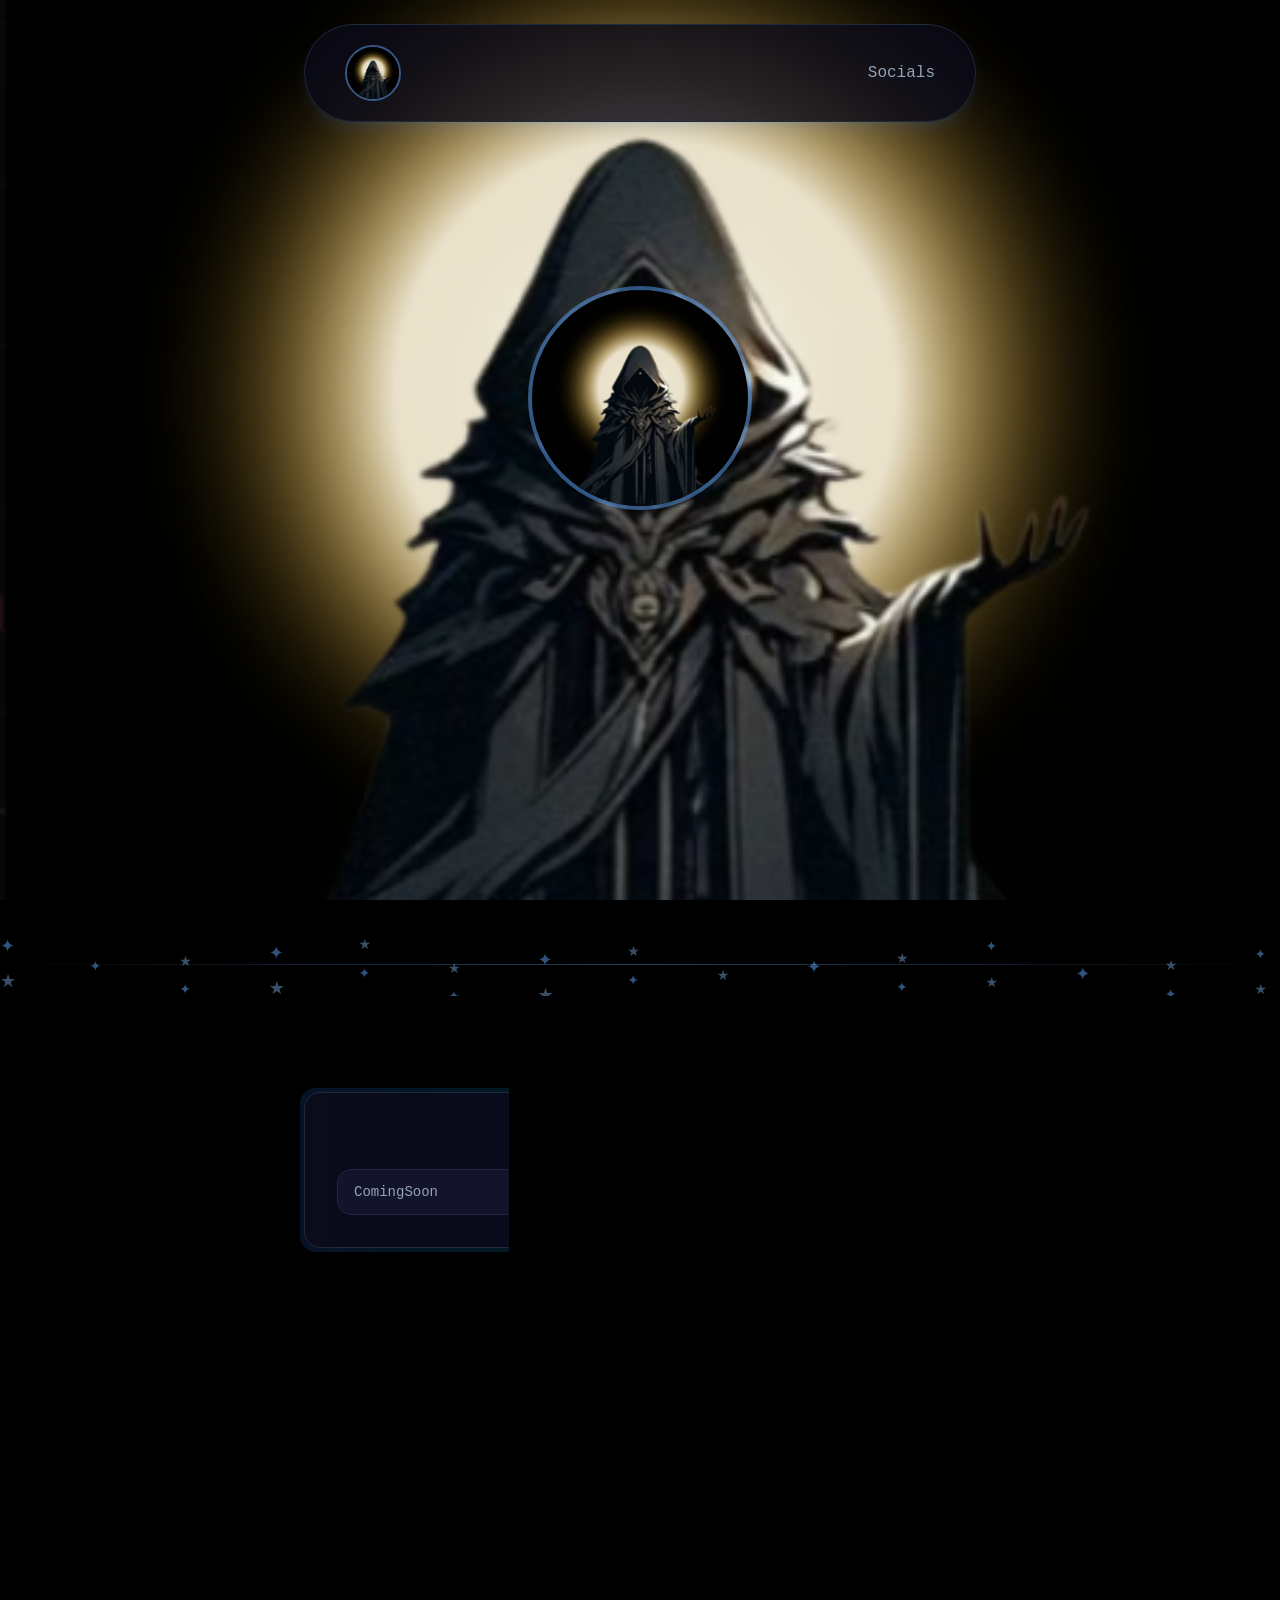
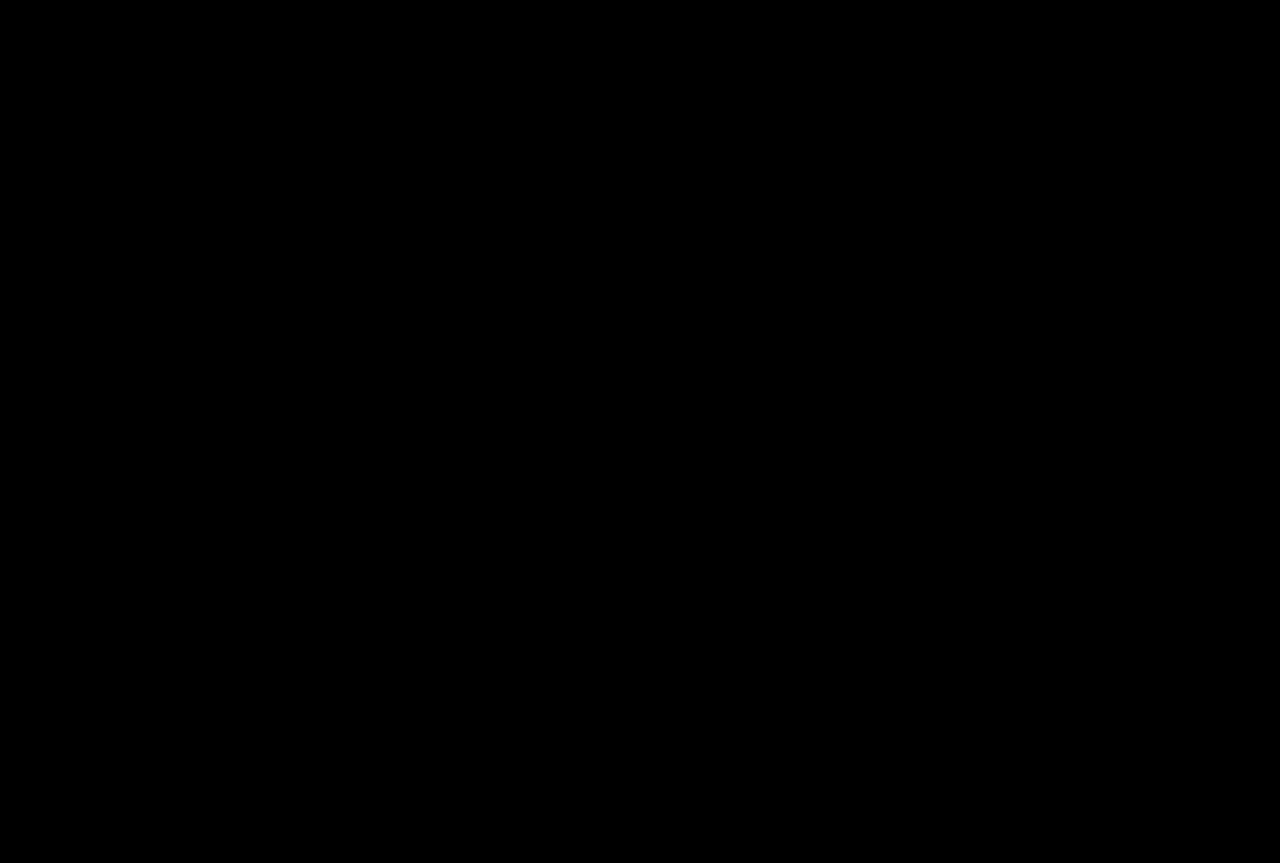
==== index.html @ a4ed2a0e "." ====
<!DOCTYPE html>
<!--QJNCf31kn9DqZQObEn1I9-->
<html lang="en" class="dark">
  <head>
    <meta charset="utf-8" />
    <meta name="viewport" content="width=device-width, initial-scale=1" />
    <link
      rel="preload"
      href="/_next/static/media/0acc7fdf55eb3220-s.p.532ccaa1.woff2"
      as="font"
      crossorigin=""
      type="font/woff2"
    />
    <link
      rel="preload"
      href="/_next/static/media/8d05cfa5faa8406c-s.p.4adea45d.woff2"
      as="font"
      crossorigin=""
      type="font/woff2"
    />
    <link
      rel="preload"
      href="/_next/static/media/dc0d9adbac686440-s.p.3b382e45.woff2"
      as="font"
      crossorigin=""
      type="font/woff2"
    />
    <link rel="preload" as="image" href="/logo.png" />
    <link
      rel="stylesheet"
      href="/_next/static/chunks/ef5a25e8faea24c0.css"
      data-precedence="next"
    />
    <link
      rel="stylesheet"
      href="/_next/static/chunks/7b8654eac936b7a6.css"
      data-precedence="next"
    />
    <link
      rel="preload"
      as="script"
      fetchpriority="low"
      href="/_next/static/chunks/1731e61856f2e3c3.js"
    />
    <script src="/_next/static/chunks/bfffc7ec77d3b06a.js" async=""></script>
    <script src="/_next/static/chunks/d57d3b3f3d6e418c.js" async=""></script>
    <script src="/_next/static/chunks/ee495d04da23e614.js" async=""></script>
    <script
      src="/_next/static/chunks/turbopack-ee915adc56cf1dbf.js"
      async=""
    ></script>
    <script src="/_next/static/chunks/26ca110782d86623.js" async=""></script>
    <script src="/_next/static/chunks/81f0f13d25d49d65.js" async=""></script>
    <script src="/_next/static/chunks/150a08340a947ea6.js" async=""></script>
    <script src="/_next/static/chunks/41a512f5c1fdb3f1.js" async=""></script>
    <meta name="next-size-adjust" content="" />
    <meta name="theme-color" content="#000000" />
    <title>Dust - Angel Dust OG</title>
    <meta name="description" content="Angel Dust OG" />
    <link rel="icon" href="/logo.png" />
    <link rel="apple-touch-icon" href="/logo.png" />
    <script src="/_next/static/chunks/a6dad97d9634a72d.js" nomodule=""></script>
  </head>
  <body
    class="orbitron_d6a675bd-module__lKSnbq__variable space_mono_7618295e-module__0uytZW__variable font-sans antialiased"
  >
    <div hidden=""><!--$--><!--/$--></div>
    <main class="relative min-h-screen bg-background overflow-x-hidden">
      <div class="fixed inset-0 overflow-hidden pointer-events-none z-0">
        <div
          class="absolute top-1/4 left-1/4 w-96 h-96 bg-blue-500/5 rounded-full blur-3xl"
        ></div>
        <div
          class="absolute bottom-1/4 right-1/4 w-80 h-80 bg-cyan-500/5 rounded-full blur-3xl"
        ></div>
        <div
          class="absolute top-1/2 right-1/3 w-64 h-64 bg-indigo-500/5 rounded-full blur-3xl"
        ></div>
      </div>
      <nav
        class="fixed top-6 left-1/2 -translate-x-1/2 z-50 w-[90vw] max-w-2xl"
      >
        <div
          class="flex items-center justify-between px-10 py-5 bg-card/80 backdrop-blur-md border border-border rounded-full shadow-lg shadow-blue-500/10"
        >
          <a class="flex items-center" href="/"
            ><div
              class="relative w-14 h-14 rounded-full overflow-hidden border-2 border-primary/50 animate-pulse-glow"
            >
              <img
                alt="42 Logo"
                loading="lazy"
                decoding="async"
                data-nimg="fill"
                class="object-cover"
                style="
                  position: absolute;
                  height: 100%;
                  width: 100%;
                  left: 0;
                  top: 0;
                  right: 0;
                  bottom: 0;
                  color: transparent;
                "
                src="/logo.png"
              /></div
          ></a>
          <div class="flex items-center gap-12">
            <a
              class="text-base font-mono text-muted-foreground hover:text-primary transition-colors duration-300"
              href="#socials"
              >Socials</a
            >
          </div>
        </div>
      </nav>
      <section
        class="relative min-h-screen flex flex-col items-center justify-center px-4 pt-20"
      >
        <div
          class="absolute w-[400px] h-[400px] border border-blue-500/20 rounded-full animate-orbit opacity-30"
        ></div>
        <div
          class="absolute w-[500px] h-[500px] border border-cyan-500/10 rounded-full animate-orbit opacity-20"
          style="animation-duration: 30s"
        ></div>
        <div class="relative z-10 mb-8 animate-float">
          <div
            class="relative w-40 h-40 sm:w-56 sm:h-56 rounded-full overflow-hidden border-4 border-primary/50 animate-pulse-glow"
          >
            <img
              alt="42 - The Answer to Angel Dust OG"
              decoding="async"
              data-nimg="fill"
              class="object-cover"
              style="
                position: absolute;
                height: 100%;
                width: 100%;
                left: 0;
                top: 0;
                right: 0;
                bottom: 0;
                color: transparent;
              "
              src="/logo.png"
            />
          </div>
        </div>
        <h1
          class="font-sans text-4xl sm:text-6xl font-bold text-center mb-4 text-foreground"
        >
          <span class="text-primary">Dust</span>
        </h1>
        <p
          class="font-mono text-lg sm:text-xl text-muted-foreground text-center mb-12"
        >
          Angel Dust OG
        </p>
        <div
          class="absolute bottom-10 left-1/2 -translate-x-1/2 flex flex-col items-center gap-2 text-muted-foreground"
        >
          <div
            class="w-6 h-10 border-2 border-muted-foreground/50 rounded-full flex justify-center pt-2"
          >
            <img
              alt="42 - The Answer to Angel Dust OG"
              decoding="async"
              data-nimg="fill"
              class="object-cover"
              style="
                position: absolute;
                height: 100%;
                width: 100%;
                left: 0;
                top: 0;
                right: 0;
                bottom: 0;
                color: transparent;
              "
              src="/logo.png"
            />
          </div>
        </div>
      </section>
      <div
        class="relative h-16 flex items-center justify-center overflow-hidden my-8"
      >
        <div
          class="absolute inset-0 flex items-center"
          style="animation: scrollStars 5s linear infinite"
        >
          <span
            class="absolute text-primary/50 text-lg"
            style="left: 0%; top: 0%"
            >✦</span
          ><span
            class="absolute text-primary/50 text-sm"
            style="left: 7%; top: 37%"
            >✦</span
          ><span
            class="absolute text-primary/50 text-sm"
            style="left: 14%; top: 74%"
            >✦</span
          ><span
            class="absolute text-primary/50 text-lg"
            style="left: 21%; top: 11%"
            >✦</span
          ><span
            class="absolute text-primary/50 text-sm"
            style="left: 28%; top: 48%"
            >✦</span
          ><span
            class="absolute text-primary/50 text-sm"
            style="left: 35%; top: 85%"
            >✦</span
          ><span
            class="absolute text-primary/50 text-lg"
            style="left: 42%; top: 22%"
            >✦</span
          ><span
            class="absolute text-primary/50 text-sm"
            style="left: 49%; top: 59%"
            >✦</span
          ><span
            class="absolute text-primary/50 text-sm"
            style="left: 56%; top: 96%"
            >✦</span
          ><span
            class="absolute text-primary/50 text-lg"
            style="left: 63%; top: 33%"
            >✦</span
          ><span
            class="absolute text-primary/50 text-sm"
            style="left: 70%; top: 70%"
            >✦</span
          ><span
            class="absolute text-primary/50 text-sm"
            style="left: 77%; top: 7%"
            >✦</span
          ><span
            class="absolute text-primary/50 text-lg"
            style="left: 84%; top: 44%"
            >✦</span
          ><span
            class="absolute text-primary/50 text-sm"
            style="left: 91%; top: 81%"
            >✦</span
          ><span
            class="absolute text-primary/50 text-sm"
            style="left: 98%; top: 18%"
            >✦</span
          >
        </div>
        <div
          class="absolute inset-0 flex items-center"
          style="
            animation: scrollStars 8s linear infinite;
            animation-delay: -3s;
          "
        >
          <span
            class="absolute text-blue-300/40 text-lg"
            style="left: 0%; top: 55%"
            >★</span
          ><span
            class="absolute text-blue-300/40 text-sm"
            style="left: 7%; top: 92%"
            >★</span
          ><span
            class="absolute text-blue-300/40 text-sm"
            style="left: 14%; top: 29%"
            >★</span
          ><span
            class="absolute text-blue-300/40 text-lg"
            style="left: 21%; top: 66%"
            >★</span
          ><span
            class="absolute text-blue-300/40 text-sm"
            style="left: 28%; top: 3%"
            >★</span
          ><span
            class="absolute text-blue-300/40 text-sm"
            style="left: 35%; top: 40%"
            >★</span
          ><span
            class="absolute text-blue-300/40 text-lg"
            style="left: 42%; top: 77%"
            >★</span
          ><span
            class="absolute text-blue-300/40 text-sm"
            style="left: 49%; top: 14%"
            >★</span
          ><span
            class="absolute text-blue-300/40 text-sm"
            style="left: 56%; top: 51%"
            >★</span
          ><span
            class="absolute text-blue-300/40 text-lg"
            style="left: 63%; top: 88%"
            >★</span
          ><span
            class="absolute text-blue-300/40 text-sm"
            style="left: 70%; top: 25%"
            >★</span
          ><span
            class="absolute text-blue-300/40 text-sm"
            style="left: 77%; top: 62%"
            >★</span
          ><span
            class="absolute text-blue-300/40 text-lg"
            style="left: 84%; top: 99%"
            >★</span
          ><span
            class="absolute text-blue-300/40 text-sm"
            style="left: 91%; top: 36%"
            >★</span
          ><span
            class="absolute text-blue-300/40 text-sm"
            style="left: 98%; top: 73%"
            >★</span
          >
        </div>
        <div
          class="relative z-10 w-full h-px bg-gradient-to-r from-transparent via-primary/40 to-transparent"
        ></div>
        <style>
          @keyframes scrollStars {
            from {
              transform: translateX(-100%);
            }
            to {
              transform: translateX(100%);
            }
          }
        </style>
      </div>
      <section class="relative py-16 px-4">
        <div class="max-w-2xl mx-auto">
          <div class="relative group">
            <div
              class="absolute -inset-1 bg-gradient-to-r from-blue-500/20 via-cyan-500/20 to-blue-500/20 rounded-2xl blur-lg group-hover:blur-xl transition-all duration-300 opacity-75 group-hover:opacity-100"
            ></div>
            <div
              class="relative bg-card/90 backdrop-blur-sm border border-border rounded-2xl p-6 sm:p-8"
            >
              <h3
                class="font-sans text-lg sm:text-xl font-bold text-foreground mb-4 text-center"
              >
                Contract Address
              </h3>
              <div class="flex flex-col sm:flex-row items-center gap-3">
                <div
                  class="flex-1 w-full bg-secondary/50 rounded-xl px-4 py-3 border border-border"
                >
                  <p
                    class="font-mono text-xs sm:text-sm text-muted-foreground break-all text-center sm:text-left"
                  >
                    ComingSoon
                  </p>
                </div>
                <button
                  class="flex items-center gap-2 px-6 py-3 bg-primary text-primary-foreground font-mono text-sm font-bold rounded-xl hover:bg-primary/80 transition-all duration-300 hover:scale-105 active:scale-95"
                >
                  <svg
                    xmlns="http://www.w3.org/2000/svg"
                    width="24"
                    height="24"
                    viewBox="0 0 24 24"
                    fill="none"
                    stroke="currentColor"
                    stroke-width="2"
                    stroke-linecap="round"
                    stroke-linejoin="round"
                    class="lucide lucide-copy w-4 h-4"
                    aria-hidden="true"
                  >
                    <rect
                      width="14"
                      height="14"
                      x="8"
                      y="8"
                      rx="2"
                      ry="2"
                    ></rect>
                    <path
                      d="M4 16c-1.1 0-2-.9-2-2V4c0-1.1.9-2 2-2h10c1.1 0 2 .9 2 2"
                    ></path></svg
                  >Copy CA
                </button>
              </div>
            </div>
          </div>
        </div>
      </section>
      <div
        class="relative h-16 flex items-center justify-center overflow-hidden my-8"
      >
        <div
          class="absolute inset-0 flex items-center"
          style="animation: scrollStars 5s linear infinite"
        >
          <span
            class="absolute text-primary/50 text-lg"
            style="left: 0%; top: 0%"
            >✦</span
          ><span
            class="absolute text-primary/50 text-sm"
            style="left: 7%; top: 37%"
            >✦</span
          ><span
            class="absolute text-primary/50 text-sm"
            style="left: 14%; top: 74%"
            >✦</span
          ><span
            class="absolute text-primary/50 text-lg"
            style="left: 21%; top: 11%"
            >✦</span
          ><span
            class="absolute text-primary/50 text-sm"
            style="left: 28%; top: 48%"
            >✦</span
          ><span
            class="absolute text-primary/50 text-sm"
            style="left: 35%; top: 85%"
            >✦</span
          ><span
            class="absolute text-primary/50 text-lg"
            style="left: 42%; top: 22%"
            >✦</span
          ><span
            class="absolute text-primary/50 text-sm"
            style="left: 49%; top: 59%"
            >✦</span
          ><span
            class="absolute text-primary/50 text-sm"
            style="left: 56%; top: 96%"
            >✦</span
          ><span
            class="absolute text-primary/50 text-lg"
            style="left: 63%; top: 33%"
            >✦</span
          ><span
            class="absolute text-primary/50 text-sm"
            style="left: 70%; top: 70%"
            >✦</span
          ><span
            class="absolute text-primary/50 text-sm"
            style="left: 77%; top: 7%"
            >✦</span
          ><span
            class="absolute text-primary/50 text-lg"
            style="left: 84%; top: 44%"
            >✦</span
          ><span
            class="absolute text-primary/50 text-sm"
            style="left: 91%; top: 81%"
            >✦</span
          ><span
            class="absolute text-primary/50 text-sm"
            style="left: 98%; top: 18%"
            >✦</span
          >
        </div>
        <div
          class="absolute inset-0 flex items-center"
          style="
            animation: scrollStars 8s linear infinite;
            animation-delay: -3s;
          "
        >
          <span
            class="absolute text-blue-300/40 text-lg"
            style="left: 0%; top: 55%"
            >★</span
          ><span
            class="absolute text-blue-300/40 text-sm"
            style="left: 7%; top: 92%"
            >★</span
          ><span
            class="absolute text-blue-300/40 text-sm"
            style="left: 14%; top: 29%"
            >★</span
          ><span
            class="absolute text-blue-300/40 text-lg"
            style="left: 21%; top: 66%"
            >★</span
          ><span
            class="absolute text-blue-300/40 text-sm"
            style="left: 28%; top: 3%"
            >★</span
          ><span
            class="absolute text-blue-300/40 text-sm"
            style="left: 35%; top: 40%"
            >★</span
          ><span
            class="absolute text-blue-300/40 text-lg"
            style="left: 42%; top: 77%"
            >★</span
          ><span
            class="absolute text-blue-300/40 text-sm"
            style="left: 49%; top: 14%"
            >★</span
          ><span
            class="absolute text-blue-300/40 text-sm"
            style="left: 56%; top: 51%"
            >★</span
          ><span
            class="absolute text-blue-300/40 text-lg"
            style="left: 63%; top: 88%"
            >★</span
          ><span
            class="absolute text-blue-300/40 text-sm"
            style="left: 70%; top: 25%"
            >★</span
          ><span
            class="absolute text-blue-300/40 text-sm"
            style="left: 77%; top: 62%"
            >★</span
          ><span
            class="absolute text-blue-300/40 text-lg"
            style="left: 84%; top: 99%"
            >★</span
          ><span
            class="absolute text-blue-300/40 text-sm"
            style="left: 91%; top: 36%"
            >★</span
          ><span
            class="absolute text-blue-300/40 text-sm"
            style="left: 98%; top: 73%"
            >★</span
          >
        </div>
        <div
          class="relative z-10 w-full h-px bg-gradient-to-r from-transparent via-primary/40 to-transparent"
        ></div>
        <style>
          @keyframes scrollStars {
            from {
              transform: translateX(-100%);
            }
            to {
              transform: translateX(100%);
            }
          }
        </style>
      </div>
      
      <div
        class="relative h-16 flex items-center justify-center overflow-hidden my-8"
      >
        <div
          class="absolute inset-0 flex items-center"
          style="animation: scrollStars 5s linear infinite"
        >
          <span
            class="absolute text-primary/50 text-lg"
            style="left: 0%; top: 0%"
            >✦</span
          ><span
            class="absolute text-primary/50 text-sm"
            style="left: 7%; top: 37%"
            >✦</span
          ><span
            class="absolute text-primary/50 text-sm"
            style="left: 14%; top: 74%"
            >✦</span
          ><span
            class="absolute text-primary/50 text-lg"
            style="left: 21%; top: 11%"
            >✦</span
          ><span
            class="absolute text-primary/50 text-sm"
            style="left: 28%; top: 48%"
            >✦</span
          ><span
            class="absolute text-primary/50 text-sm"
            style="left: 35%; top: 85%"
            >✦</span
          ><span
            class="absolute text-primary/50 text-lg"
            style="left: 42%; top: 22%"
            >✦</span
          ><span
            class="absolute text-primary/50 text-sm"
            style="left: 49%; top: 59%"
            >✦</span
          ><span
            class="absolute text-primary/50 text-sm"
            style="left: 56%; top: 96%"
            >✦</span
          ><span
            class="absolute text-primary/50 text-lg"
            style="left: 63%; top: 33%"
            >✦</span
          ><span
            class="absolute text-primary/50 text-sm"
            style="left: 70%; top: 70%"
            >✦</span
          ><span
            class="absolute text-primary/50 text-sm"
            style="left: 77%; top: 7%"
            >✦</span
          ><span
            class="absolute text-primary/50 text-lg"
            style="left: 84%; top: 44%"
            >✦</span
          ><span
            class="absolute text-primary/50 text-sm"
            style="left: 91%; top: 81%"
            >✦</span
          ><span
            class="absolute text-primary/50 text-sm"
            style="left: 98%; top: 18%"
            >✦</span
          >
        </div>
        <div
          class="absolute inset-0 flex items-center"
          style="
            animation: scrollStars 8s linear infinite;
            animation-delay: -3s;
          "
        >
          <span
            class="absolute text-blue-300/40 text-lg"
            style="left: 0%; top: 55%"
            >★</span
          ><span
            class="absolute text-blue-300/40 text-sm"
            style="left: 7%; top: 92%"
            >★</span
          ><span
            class="absolute text-blue-300/40 text-sm"
            style="left: 14%; top: 29%"
            >★</span
          ><span
            class="absolute text-blue-300/40 text-lg"
            style="left: 21%; top: 66%"
            >★</span
          ><span
            class="absolute text-blue-300/40 text-sm"
            style="left: 28%; top: 3%"
            >★</span
          ><span
            class="absolute text-blue-300/40 text-sm"
            style="left: 35%; top: 40%"
            >★</span
          ><span
            class="absolute text-blue-300/40 text-lg"
            style="left: 42%; top: 77%"
            >★</span
          ><span
            class="absolute text-blue-300/40 text-sm"
            style="left: 49%; top: 14%"
            >★</span
          ><span
            class="absolute text-blue-300/40 text-sm"
            style="left: 56%; top: 51%"
            >★</span
          ><span
            class="absolute text-blue-300/40 text-lg"
            style="left: 63%; top: 88%"
            >★</span
          ><span
            class="absolute text-blue-300/40 text-sm"
            style="left: 70%; top: 25%"
            >★</span
          ><span
            class="absolute text-blue-300/40 text-sm"
            style="left: 77%; top: 62%"
            >★</span
          ><span
            class="absolute text-blue-300/40 text-lg"
            style="left: 84%; top: 99%"
            >★</span
          ><span
            class="absolute text-blue-300/40 text-sm"
            style="left: 91%; top: 36%"
            >★</span
          ><span
            class="absolute text-blue-300/40 text-sm"
            style="left: 98%; top: 73%"
            >★</span
          >
        </div>
        <div
          class="relative z-10 w-full h-px bg-gradient-to-r from-transparent via-primary/40 to-transparent"
        ></div>
        <style>
          @keyframes scrollStars {
            from {
              transform: translateX(-100%);
            }
            to {
              transform: translateX(100%);
            }
          }
        </style>
      </div>
      <section id="socials" class="relative py-20 px-4">
        <div class="max-w-4xl mx-auto">
          <div class="text-center mb-16">
            <h2
              class="font-sans text-3xl sm:text-4xl font-bold text-foreground mb-4"
            >
              Connect Across the <span class="text-primary">Universe</span>
            </h2>
            <p class="font-mono text-muted-foreground">
              Dust - Angel Dust OG
            </p>
          </div>
          <div class="grid grid-cols-1 sm:grid-cols-3 gap-6">
            <a
              href="https://x.com/i/communities/2030575702098288940"
              target="_blank"
              rel="noopener noreferrer"
              class="group relative"
              ><div
                class="absolute -inset-0.5 bg-gradient-to-r from-white/20 to-gray-500/20 rounded-2xl blur opacity-0 group-hover:opacity-100 transition-all duration-500"
              ></div>
              <div
                class="relative flex flex-col items-center p-8 bg-card/80 backdrop-blur-sm border border-border rounded-2xl transition-all duration-300 hover:border-white/50 group-hover:scale-105"
              >
                <div
                  class="relative w-20 h-20 rounded-full overflow-hidden border-2 border-border group-hover:border-primary/50 transition-colors duration-300 mb-4"
                >
                  <img
                    alt="X Community"
                    loading="lazy"
                    decoding="async"
                    data-nimg="fill"
                    class="object-cover"
                    style="
                      position: absolute;
                      height: 100%;
                      width: 100%;
                      left: 0;
                      top: 0;
                      right: 0;
                      bottom: 0;
                      color: transparent;
                    "
                    src="/x.png"
                  />
                </div>
                <h3 class="font-sans text-lg font-bold text-foreground mb-1">
                  X Community
                </h3>
                <p class="font-mono text-xs text-muted-foreground">
                  Join the 42ers
                </p>
                <div
                  class="mt-4 text-primary opacity-0 group-hover:opacity-100 transition-opacity duration-300"
                >
                  <span class="font-mono text-sm">Visit →</span>
                </div>
              </div></a
            ><a
              href="https://dexscreener.com/solana/ComingSoon"
              target="_blank"
              rel="noopener noreferrer"
              class="group relative"
              ><div
                class="absolute -inset-0.5 bg-gradient-to-r from-emerald-500/20 to-green-500/20 rounded-2xl blur opacity-0 group-hover:opacity-100 transition-all duration-500"
              ></div>
              <div
                class="relative flex flex-col items-center p-8 bg-card/80 backdrop-blur-sm border border-border rounded-2xl transition-all duration-300 hover:border-emerald-500/50 group-hover:scale-105"
              >
                <div
                  class="relative w-20 h-20 rounded-full overflow-hidden border-2 border-border group-hover:border-primary/50 transition-colors duration-300 mb-4"
                >
                  <img
                    alt="Dexscreener"
                    loading="lazy"
                    decoding="async"
                    data-nimg="fill"
                    class="object-cover"
                    style="
                      position: absolute;
                      height: 100%;
                      width: 100%;
                      left: 0;
                      top: 0;
                      right: 0;
                      bottom: 0;
                      color: transparent;
                    "
                    src="/dex.png"
                  />
                </div>
                <h3 class="font-sans text-lg font-bold text-foreground mb-1">
                  Dexscreener
                </h3>
                <p class="font-mono text-xs text-muted-foreground">
                  Track the charts
                </p>
                <div
                  class="mt-4 text-primary opacity-0 group-hover:opacity-100 transition-opacity duration-300"
                >
                  <span class="font-mono text-sm">Visit →</span>
                </div>
              </div></a
            ><a
              href="https://pump.fun/coin/ComingSoon"
              target="_blank"
              rel="noopener noreferrer"
              class="group relative"
              ><div
                class="absolute -inset-0.5 bg-gradient-to-r from-green-400/20 to-emerald-500/20 rounded-2xl blur opacity-0 group-hover:opacity-100 transition-all duration-500"
              ></div>
              <div
                class="relative flex flex-col items-center p-8 bg-card/80 backdrop-blur-sm border border-border rounded-2xl transition-all duration-300 hover:border-green-400/50 group-hover:scale-105"
              >
                <div
                  class="relative w-20 h-20 rounded-full overflow-hidden border-2 border-border group-hover:border-primary/50 transition-colors duration-300 mb-4"
                >
                  <img
                    alt="Pump.fun"
                    loading="lazy"
                    decoding="async"
                    data-nimg="fill"
                    class="object-cover"
                    style="
                      position: absolute;
                      height: 100%;
                      width: 100%;
                      left: 0;
                      top: 0;
                      right: 0;
                      bottom: 0;
                      color: transparent;
                    "
                    src="/pump.png"
                  />
                </div>
                <h3 class="font-sans text-lg font-bold text-foreground mb-1">
                  Pump.fun
                </h3>
                <p class="font-mono text-xs text-muted-foreground">
                  Join the pump
                </p>
                <div
                  class="mt-4 text-primary opacity-0 group-hover:opacity-100 transition-opacity duration-300"
                >
                  <span class="font-mono text-sm">Visit →</span>
                </div>
              </div></a
            >
          </div>
        </div>
      </section>
      <div
        class="relative h-16 flex items-center justify-center overflow-hidden my-8"
      >
        <div
          class="absolute inset-0 flex items-center"
          style="animation: scrollStars 5s linear infinite"
        >
          <span
            class="absolute text-primary/50 text-lg"
            style="left: 0%; top: 0%"
            >✦</span
          ><span
            class="absolute text-primary/50 text-sm"
            style="left: 7%; top: 37%"
            >✦</span
          ><span
            class="absolute text-primary/50 text-sm"
            style="left: 14%; top: 74%"
            >✦</span
          ><span
            class="absolute text-primary/50 text-lg"
            style="left: 21%; top: 11%"
            >✦</span
          ><span
            class="absolute text-primary/50 text-sm"
            style="left: 28%; top: 48%"
            >✦</span
          ><span
            class="absolute text-primary/50 text-sm"
            style="left: 35%; top: 85%"
            >✦</span
          ><span
            class="absolute text-primary/50 text-lg"
            style="left: 42%; top: 22%"
            >✦</span
          ><span
            class="absolute text-primary/50 text-sm"
            style="left: 49%; top: 59%"
            >✦</span
          ><span
            class="absolute text-primary/50 text-sm"
            style="left: 56%; top: 96%"
            >✦</span
          ><span
            class="absolute text-primary/50 text-lg"
            style="left: 63%; top: 33%"
            >✦</span
          ><span
            class="absolute text-primary/50 text-sm"
            style="left: 70%; top: 70%"
            >✦</span
          ><span
            class="absolute text-primary/50 text-sm"
            style="left: 77%; top: 7%"
            >✦</span
          ><span
            class="absolute text-primary/50 text-lg"
            style="left: 84%; top: 44%"
            >✦</span
          ><span
            class="absolute text-primary/50 text-sm"
            style="left: 91%; top: 81%"
            >✦</span
          ><span
            class="absolute text-primary/50 text-sm"
            style="left: 98%; top: 18%"
            >✦</span
          >
        </div>
        <div
          class="absolute inset-0 flex items-center"
          style="
            animation: scrollStars 8s linear infinite;
            animation-delay: -3s;
          "
        >
          <span
            class="absolute text-blue-300/40 text-lg"
            style="left: 0%; top: 55%"
            >★</span
          ><span
            class="absolute text-blue-300/40 text-sm"
            style="left: 7%; top: 92%"
            >★</span
          ><span
            class="absolute text-blue-300/40 text-sm"
            style="left: 14%; top: 29%"
            >★</span
          ><span
            class="absolute text-blue-300/40 text-lg"
            style="left: 21%; top: 66%"
            >★</span
          ><span
            class="absolute text-blue-300/40 text-sm"
            style="left: 28%; top: 3%"
            >★</span
          ><span
            class="absolute text-blue-300/40 text-sm"
            style="left: 35%; top: 40%"
            >★</span
          ><span
            class="absolute text-blue-300/40 text-lg"
            style="left: 42%; top: 77%"
            >★</span
          ><span
            class="absolute text-blue-300/40 text-sm"
            style="left: 49%; top: 14%"
            >★</span
          ><span
            class="absolute text-blue-300/40 text-sm"
            style="left: 56%; top: 51%"
            >★</span
          ><span
            class="absolute text-blue-300/40 text-lg"
            style="left: 63%; top: 88%"
            >★</span
          ><span
            class="absolute text-blue-300/40 text-sm"
            style="left: 70%; top: 25%"
            >★</span
          ><span
            class="absolute text-blue-300/40 text-sm"
            style="left: 77%; top: 62%"
            >★</span
          ><span
            class="absolute text-blue-300/40 text-lg"
            style="left: 84%; top: 99%"
            >★</span
          ><span
            class="absolute text-blue-300/40 text-sm"
            style="left: 91%; top: 36%"
            >★</span
          ><span
            class="absolute text-blue-300/40 text-sm"
            style="left: 98%; top: 73%"
            >★</span
          >
        </div>
        <div
          class="relative z-10 w-full h-px bg-gradient-to-r from-transparent via-primary/40 to-transparent"
        ></div>
        <style>
          @keyframes scrollStars {
            from {
              transform: translateX(-100%);
            }
            to {
              transform: translateX(100%);
            }
          }
        </style>
      </div>
      <footer class="relative py-12 px-4 border-t border-border">
        <div class="max-w-4xl mx-auto flex flex-col items-center gap-4">
          <div
            class="relative w-12 h-12 rounded-full overflow-hidden border-2 border-primary/30"
          >
            <img
              alt="42 Logo"
              loading="lazy"
              decoding="async"
              data-nimg="fill"
              class="object-cover"
              style="
                position: absolute;
                height: 100%;
                width: 100%;
                left: 0;
                top: 0;
                right: 0;
                bottom: 0;
                color: transparent;
              "
              src="/logo.png"
            />
          </div>
          <p class="font-mono text-sm text-muted-foreground text-center">
            Dust - Angel Dust OG
          </p>
          <blockquote
            class="font-mono text-xs text-muted-foreground/70 text-center italic max-w-md"
          >
            “The answer to the ultimate question of life, the universe, and
            everything is 42.”<br /><span class="not-italic text-primary/70"
              >— Douglas Adams</span
            >
          </blockquote>
        </div>
      </footer>
    </main>
    <!--$--><!--/$--><!--$!--><template
      data-dgst="BAILOUT_TO_CLIENT_SIDE_RENDERING"
    ></template
    ><!--/$-->
    <script
      src="/_next/static/chunks/1731e61856f2e3c3.js"
      id="_R_"
      async=""
    ></script>
    <script>
      (self.__next_f = self.__next_f || []).push([0]);
    </script>
    <script>
      self.__next_f.push([
        1,
        '1:"$Sreact.fragment"\n2:I[45121,["/_next/static/chunks/26ca110782d86623.js","/_next/static/chunks/81f0f13d25d49d65.js"],"default"]\n3:I[60512,["/_next/static/chunks/26ca110782d86623.js","/_next/static/chunks/81f0f13d25d49d65.js"],"default"]\n4:I[99956,["/_next/static/chunks/150a08340a947ea6.js"],"Analytics"]\n5:I[45189,["/_next/static/chunks/150a08340a947ea6.js","/_next/static/chunks/26ca110782d86623.js","/_next/static/chunks/41a512f5c1fdb3f1.js"],"StarField"]\n6:I[63780,["/_next/static/chunks/150a08340a947ea6.js","/_next/static/chunks/26ca110782d86623.js","/_next/static/chunks/41a512f5c1fdb3f1.js"],"Navbar"]\n7:I[98924,["/_next/static/chunks/150a08340a947ea6.js","/_next/static/chunks/26ca110782d86623.js","/_next/static/chunks/41a512f5c1fdb3f1.js"],"HeroSection"]\n8:I[12601,["/_next/static/chunks/150a08340a947ea6.js","/_next/static/chunks/26ca110782d86623.js","/_next/static/chunks/41a512f5c1fdb3f1.js"],"StarBand"]\n9:I[90043,["/_next/static/chunks/150a08340a947ea6.js","/_next/static/chunks/26ca110782d86623.js","/_next/static/chunks/41a512f5c1fdb3f1.js"],"ContactAddress"]\na:I[94094,["/_next/static/chunks/150a08340a947ea6.js","/_next/static/chunks/26ca110782d86623.js","/_next/static/chunks/41a512f5c1fdb3f1.js"],"AboutTimeline"]\nb:I[32310,["/_next/static/chunks/150a08340a947ea6.js","/_next/static/chunks/26ca110782d86623.js","/_next/static/chunks/41a512f5c1fdb3f1.js"],"SocialsSection"]\nc:I[76841,["/_next/static/chunks/150a08340a947ea6.js","/_next/static/chunks/26ca110782d86623.js","/_next/static/chunks/41a512f5c1fdb3f1.js"],"Footer"]\nd:I[35417,["/_next/static/chunks/26ca110782d86623.js","/_next/static/chunks/81f0f13d25d49d65.js"],"OutletBoundary"]\ne:"$Sreact.suspense"\n10:I[35417,["/_next/static/chunks/26ca110782d86623.js","/_next/static/chunks/81f0f13d25d49d65.js"],"ViewportBoundary"]\n12:I[35417,["/_next/static/chunks/26ca110782d86623.js","/_next/static/chunks/81f0f13d25d49d65.js"],"MetadataBoundary"]\n14:I[50025,["/_next/static/chunks/26ca110782d86623.js","/_next/static/chunks/81f0f13d25d49d65.js"],"default"]\n:HL["/_next/static/chunks/ef5a25e8faea24c0.css","style"]\n:HL["/_next/static/chunks/7b8654eac936b7a6.css","style"]\n:HL["/_next/static/media/0acc7fdf55eb3220-s.p.532ccaa1.woff2","font",{"crossOrigin":"","type":"font/woff2"}]\n:HL["/_next/static/media/8d05cfa5faa8406c-s.p.4adea45d.woff2","font",{"crossOrigin":"","type":"font/woff2"}]\n:HL["/_next/static/media/dc0d9adbac686440-s.p.3b382e45.woff2","font",{"crossOrigin":"","type":"font/woff2"}]\n',
      ]);
    </script>
    <script>
      self.__next_f.push([
        1,
        '0:{"P":null,"b":"QJNCf31kn9DqZQObEn1I9","c":["",""],"q":"","i":false,"f":[[["",{"children":["__PAGE__",{}]},"$undefined","$undefined",true],[["$","$1","c",{"children":[[["$","link","0",{"rel":"stylesheet","href":"/_next/static/chunks/ef5a25e8faea24c0.css","precedence":"next","crossOrigin":"$undefined","nonce":"$undefined"}],["$","link","1",{"rel":"stylesheet","href":"/_next/static/chunks/7b8654eac936b7a6.css","precedence":"next","crossOrigin":"$undefined","nonce":"$undefined"}],["$","script","script-0",{"src":"/_next/static/chunks/150a08340a947ea6.js","async":true,"nonce":"$undefined"}]],["$","html",null,{"lang":"en","className":"dark","children":["$","body",null,{"className":"orbitron_d6a675bd-module__lKSnbq__variable space_mono_7618295e-module__0uytZW__variable font-sans antialiased","children":[["$","$L2",null,{"parallelRouterKey":"children","error":"$undefined","errorStyles":"$undefined","errorScripts":"$undefined","template":["$","$L3",null,{}],"templateStyles":"$undefined","templateScripts":"$undefined","notFound":[[["$","title",null,{"children":"404: This page could not be found."}],["$","div",null,{"style":{"fontFamily":"system-ui,\\"Segoe UI\\",Roboto,Helvetica,Arial,sans-serif,\\"Apple Color Emoji\\",\\"Segoe UI Emoji\\"","height":"100vh","textAlign":"center","display":"flex","flexDirection":"column","alignItems":"center","justifyContent":"center"},"children":["$","div",null,{"children":[["$","style",null,{"dangerouslySetInnerHTML":{"__html":"body{color:#000;background:#fff;margin:0}.next-error-h1{border-right:1px solid rgba(0,0,0,.3)}@media (prefers-color-scheme:dark){body{color:#fff;background:#000}.next-error-h1{border-right:1px solid rgba(255,255,255,.3)}}"}}],["$","h1",null,{"className":"next-error-h1","style":{"display":"inline-block","margin":"0 20px 0 0","padding":"0 23px 0 0","fontSize":24,"fontWeight":500,"verticalAlign":"top","lineHeight":"49px"},"children":404}],["$","div",null,{"style":{"display":"inline-block"},"children":["$","h2",null,{"style":{"fontSize":14,"fontWeight":400,"lineHeight":"49px","margin":0},"children":"This page could not be found."}]}]]}]}]],[]],"forbidden":"$undefined","unauthorized":"$undefined"}],["$","$L4",null,{}]]}]}]]}],{"children":[["$","$1","c",{"children":[["$","main",null,{"className":"relative min-h-screen bg-background overflow-x-hidden","children":[["$","$L5",null,{}],["$","$L6",null,{}],["$","$L7",null,{}],["$","$L8",null,{}],["$","$L9",null,{}],["$","$L8",null,{}],["$","$La",null,{}],["$","$L8",null,{}],["$","$Lb",null,{}],["$","$L8",null,{}],["$","$Lc",null,{}]]}],[["$","script","script-0",{"src":"/_next/static/chunks/26ca110782d86623.js","async":true,"nonce":"$undefined"}],["$","script","script-1",{"src":"/_next/static/chunks/41a512f5c1fdb3f1.js","async":true,"nonce":"$undefined"}]],["$","$Ld",null,{"children":["$","$e",null,{"name":"Next.MetadataOutlet","children":"$@f"}]}]]}],{},null,false,false]},null,false,false],["$","$1","h",{"children":[null,["$","$L10",null,{"children":"$L11"}],["$","div",null,{"hidden":true,"children":["$","$L12",null,{"children":["$","$e",null,{"name":"Next.Metadata","children":"$L13"}]}]}],["$","meta",null,{"name":"next-size-adjust","content":""}]]}],false]],"m":"$undefined","G":["$14",[]],"S":true}\n',
      ]);
    </script>
    <script>
      self.__next_f.push([
        1,
        '11:[["$","meta","0",{"charSet":"utf-8"}],["$","meta","1",{"name":"viewport","content":"width=device-width, initial-scale=1"}],["$","meta","2",{"name":"theme-color","content":"#000000"}]]\n',
      ]);
    </script>
    <script>
      self.__next_f.push([
        1,
        '15:I[74534,["/_next/static/chunks/26ca110782d86623.js","/_next/static/chunks/81f0f13d25d49d65.js"],"IconMark"]\nf:null\n13:[["$","title","0",{"children":"Dust - Angel Dust OG"}],["$","meta","1",{"name":"description","content":"Angel Dust OG"}],["$","link","2",{"rel":"icon","href":"/logo.png"}],["$","link","3",{"rel":"apple-touch-icon","href":"/logo.png"}],["$","$L15","4",{}]]\n',
      ]);
    </script>
  </body>
</html>
---- _next/static/chunks/ef5a25e8faea24c0.css ----
@font-face {
  font-family: Orbitron;
  font-style: normal;
  font-weight: 400 900;
  font-display: swap;
  src: url(../media/0acc7fdf55eb3220-s.p.532ccaa1.woff2) format("woff2");
  unicode-range: U+??, U+131, U+152-153, U+2BB-2BC, U+2C6, U+2DA, U+2DC, U+304,
    U+308, U+329, U+2000-206F, U+20AC, U+2122, U+2191, U+2193, U+2212, U+2215,
    U+FEFF, U+FFFD;
}
@font-face {
  font-family: Orbitron Fallback;
  src: local(Arial);
  ascent-override: 81.5%;
  descent-override: 19.59%;
  line-gap-override: 0%;
  size-adjust: 124.05%;
}
.orbitron_d6a675bd-module__lKSnbq__className {
  font-family: Orbitron, Orbitron Fallback;
  font-style: normal;
}
.orbitron_d6a675bd-module__lKSnbq__variable {
  --font-orbitron: "Orbitron", "Orbitron Fallback";
}
@font-face {
  font-family: Space Mono;
  font-style: normal;
  font-weight: 400;
  font-display: swap;
  src: url(../media/4ba802ed8e67eac5-s.e45fea2b.woff2) format("woff2");
  unicode-range: U+102-103, U+110-111, U+128-129, U+168-169, U+1A0-1A1,
    U+1AF-1B0, U+300-301, U+303-304, U+308-309, U+323, U+329, U+1EA0-1EF9,
    U+20AB;
}
@font-face {
  font-family: Space Mono;
  font-style: normal;
  font-weight: 400;
  font-display: swap;
  src: url(../media/d7a0600e467cf0bd-s.20ecb425.woff2) format("woff2");
  unicode-range: U+100-2BA, U+2BD-2C5, U+2C7-2CC, U+2CE-2D7, U+2DD-2FF, U+304,
    U+308, U+329, U+1D00-1DBF, U+1E00-1E9F, U+1EF2-1EFF, U+2020, U+20A0-20AB,
    U+20AD-20C0, U+2113, U+2C60-2C7F, U+A720-A7FF;
}
@font-face {
  font-family: Space Mono;
  font-style: normal;
  font-weight: 400;
  font-display: swap;
  src: url(../media/dc0d9adbac686440-s.p.3b382e45.woff2) format("woff2");
  unicode-range: U+??, U+131, U+152-153, U+2BB-2BC, U+2C6, U+2DA, U+2DC, U+304,
    U+308, U+329, U+2000-206F, U+20AC, U+2122, U+2191, U+2193, U+2212, U+2215,
    U+FEFF, U+FFFD;
}
@font-face {
  font-family: Space Mono;
  font-style: normal;
  font-weight: 700;
  font-display: swap;
  src: url(../media/b8f2b92a9960dd69-s.12167c5a.woff2) format("woff2");
  unicode-range: U+102-103, U+110-111, U+128-129, U+168-169, U+1A0-1A1,
    U+1AF-1B0, U+300-301, U+303-304, U+308-309, U+323, U+329, U+1EA0-1EF9,
    U+20AB;
}
@font-face {
  font-family: Space Mono;
  font-style: normal;
  font-weight: 700;
  font-display: swap;
  src: url(../media/28e60ca39c9ae554-s.7a4e9fcc.woff2) format("woff2");
  unicode-range: U+100-2BA, U+2BD-2C5, U+2C7-2CC, U+2CE-2D7, U+2DD-2FF, U+304,
    U+308, U+329, U+1D00-1DBF, U+1E00-1E9F, U+1EF2-1EFF, U+2020, U+20A0-20AB,
    U+20AD-20C0, U+2113, U+2C60-2C7F, U+A720-A7FF;
}
@font-face {
  font-family: Space Mono;
  font-style: normal;
  font-weight: 700;
  font-display: swap;
  src: url(../media/8d05cfa5faa8406c-s.p.4adea45d.woff2) format("woff2");
  unicode-range: U+??, U+131, U+152-153, U+2BB-2BC, U+2C6, U+2DA, U+2DC, U+304,
    U+308, U+329, U+2000-206F, U+20AC, U+2122, U+2191, U+2193, U+2212, U+2215,
    U+FEFF, U+FFFD;
}
@font-face {
  font-family: Space Mono Fallback;
  src: local(Arial);
  ascent-override: 81.58%;
  descent-override: 26.3%;
  line-gap-override: 0%;
  size-adjust: 137.28%;
}
.space_mono_7618295e-module__0uytZW__className {
  font-family: Space Mono, Space Mono Fallback;
  font-style: normal;
}
.space_mono_7618295e-module__0uytZW__variable {
  --font-space-mono: "Space Mono", "Space Mono Fallback";
}
---- _next/static/chunks/7b8654eac936b7a6.css ----
@layer properties {
  @supports (((-webkit-hyphens: none)) and (not (margin-trim: inline))) or
    ((-moz-orient: inline) and (not (color: rgb(from red r g b)))) {
    *,
    :before,
    :after,
    ::backdrop {
      --tw-translate-x: 0;
      --tw-translate-y: 0;
      --tw-translate-z: 0;
      --tw-rotate-x: initial;
      --tw-rotate-y: initial;
      --tw-rotate-z: initial;
      --tw-skew-x: initial;
      --tw-skew-y: initial;
      --tw-space-y-reverse: 0;
      --tw-space-x-reverse: 0;
      --tw-border-style: solid;
      --tw-gradient-position: initial;
      --tw-gradient-from: #0000;
      --tw-gradient-via: #0000;
      --tw-gradient-to: #0000;
      --tw-gradient-stops: initial;
      --tw-gradient-via-stops: initial;
      --tw-gradient-from-position: 0%;
      --tw-gradient-via-position: 50%;
      --tw-gradient-to-position: 100%;
      --tw-leading: initial;
      --tw-font-weight: initial;
      --tw-tracking: initial;
      --tw-ordinal: initial;
      --tw-slashed-zero: initial;
      --tw-numeric-figure: initial;
      --tw-numeric-spacing: initial;
      --tw-numeric-fraction: initial;
      --tw-shadow: 0 0 #0000;
      --tw-shadow-color: initial;
      --tw-shadow-alpha: 100%;
      --tw-inset-shadow: 0 0 #0000;
      --tw-inset-shadow-color: initial;
      --tw-inset-shadow-alpha: 100%;
      --tw-ring-color: initial;
      --tw-ring-shadow: 0 0 #0000;
      --tw-inset-ring-color: initial;
      --tw-inset-ring-shadow: 0 0 #0000;
      --tw-ring-inset: initial;
      --tw-ring-offset-width: 0px;
      --tw-ring-offset-color: #fff;
      --tw-ring-offset-shadow: 0 0 #0000;
      --tw-outline-style: solid;
      --tw-blur: initial;
      --tw-brightness: initial;
      --tw-contrast: initial;
      --tw-grayscale: initial;
      --tw-hue-rotate: initial;
      --tw-invert: initial;
      --tw-opacity: initial;
      --tw-saturate: initial;
      --tw-sepia: initial;
      --tw-drop-shadow: initial;
      --tw-drop-shadow-color: initial;
      --tw-drop-shadow-alpha: 100%;
      --tw-drop-shadow-size: initial;
      --tw-backdrop-blur: initial;
      --tw-backdrop-brightness: initial;
      --tw-backdrop-contrast: initial;
      --tw-backdrop-grayscale: initial;
      --tw-backdrop-hue-rotate: initial;
      --tw-backdrop-invert: initial;
      --tw-backdrop-opacity: initial;
      --tw-backdrop-saturate: initial;
      --tw-backdrop-sepia: initial;
      --tw-duration: initial;
      --tw-ease: initial;
      --tw-scale-x: 1;
      --tw-scale-y: 1;
      --tw-scale-z: 1;
      --tw-content: "";
      --tw-animation-delay: 0s;
      --tw-animation-direction: normal;
      --tw-animation-duration: initial;
      --tw-animation-fill-mode: forwards;
      --tw-animation-iteration-count: 1;
      --tw-enter-opacity: 1;
      --tw-enter-rotate: 0;
      --tw-enter-scale: 1;
      --tw-enter-translate-x: 0;
      --tw-enter-translate-y: 0;
      --tw-exit-opacity: 1;
      --tw-exit-rotate: 0;
      --tw-exit-scale: 1;
      --tw-exit-translate-x: 0;
      --tw-exit-translate-y: 0;
    }
  }
}
@layer theme {
  :root,
  :host {
    --color-red-50: #fef2f2;
    --color-red-300: #ffa3a3;
    --color-red-400: #ff6568;
    --color-red-600: #e40014;
    --color-green-400: #05df72;
    --color-green-500: #00c758;
    --color-emerald-500: #00bb7f;
    --color-cyan-500: #00b7d7;
    --color-blue-300: #90c5ff;
    --color-blue-500: #3080ff;
    --color-indigo-500: #625fff;
    --color-gray-500: #6a7282;
    --color-black: #000;
    --color-white: #fff;
    --spacing: 0.25rem;
    --container-sm: 24rem;
    --container-md: 28rem;
    --container-lg: 32rem;
    --container-2xl: 42rem;
    --container-4xl: 56rem;
    --text-xs: 0.75rem;
    --text-xs--line-height: calc(1 / 0.75);
    --text-sm: 0.875rem;
    --text-sm--line-height: calc(1.25 / 0.875);
    --text-base: 1rem;
    --text-base--line-height: calc(1.5 / 1);
    --text-lg: 1.125rem;
    --text-lg--line-height: calc(1.75 / 1.125);
    --text-xl: 1.25rem;
    --text-xl--line-height: calc(1.75 / 1.25);
    --text-3xl: 1.875rem;
    --text-3xl--line-height: calc(2.25 / 1.875);
    --text-4xl: 2.25rem;
    --text-4xl--line-height: calc(2.5 / 2.25);
    --text-6xl: 3.75rem;
    --text-6xl--line-height: 1;
    --font-weight-normal: 400;
    --font-weight-medium: 500;
    --font-weight-semibold: 600;
    --font-weight-bold: 700;
    --tracking-tight: -0.025em;
    --tracking-widest: 0.1em;
    --leading-snug: 1.375;
    --leading-normal: 1.5;
    --leading-relaxed: 1.625;
    --radius-xs: 0.125rem;
    --radius-2xl: 1rem;
    --ease-in-out: cubic-bezier(0.4, 0, 0.2, 1);
    --animate-spin: spin 1s linear infinite;
    --animate-pulse: pulse 2s cubic-bezier(0.4, 0, 0.6, 1) infinite;
    --animate-bounce: bounce 1s infinite;
    --blur-sm: 8px;
    --blur-md: 12px;
    --blur-lg: 16px;
    --blur-xl: 24px;
    --blur-3xl: 64px;
    --aspect-video: 16/9;
    --default-transition-duration: 0.15s;
    --default-transition-timing-function: cubic-bezier(0.4, 0, 0.2, 1);
    --default-font-family: var(--font-orbitron), "Orbitron", system-ui,
      sans-serif;
    --default-mono-font-family: var(--font-space-mono), "Space Mono", monospace;
    --color-border: var(--border);
  }
  @supports (color: lab(0% 0 0)) {
    :root,
    :host {
      --color-red-50: lab(96.5005% 4.18508 1.52328);
      --color-red-300: lab(76.5514% 36.422 15.5335);
      --color-red-400: lab(63.7053% 60.745 31.3109);
      --color-red-600: lab(48.4493% 77.4328 61.5452);
      --color-green-400: lab(78.503% -64.9265 39.7492);
      --color-green-500: lab(70.5521% -66.5147 45.8073);
      --color-emerald-500: lab(66.9756% -58.27 19.5419);
      --color-cyan-500: lab(67.805% -35.3952 -30.2018);
      --color-blue-300: lab(77.5052% -6.4629 -36.42);
      --color-blue-500: lab(54.1736% 13.3369 -74.6839);
      --color-indigo-500: lab(48.295% 38.3129 -81.9673);
      --color-gray-500: lab(47.7841% -0.393182 -10.0268);
    }
  }
}
@layer base {
  *,
  :after,
  :before,
  ::backdrop {
    box-sizing: border-box;
    border: 0 solid;
    margin: 0;
    padding: 0;
  }
  ::file-selector-button {
    box-sizing: border-box;
    border: 0 solid;
    margin: 0;
    padding: 0;
  }
  html,
  :host {
    -webkit-text-size-adjust: 100%;
    tab-size: 4;
    line-height: 1.5;
    font-family: var(
      --default-font-family,
      ui-sans-serif,
      system-ui,
      sans-serif,
      "Apple Color Emoji",
      "Segoe UI Emoji",
      "Segoe UI Symbol",
      "Noto Color Emoji"
    );
    font-feature-settings: var(--default-font-feature-settings, normal);
    font-variation-settings: var(--default-font-variation-settings, normal);
    -webkit-tap-highlight-color: transparent;
  }
  hr {
    height: 0;
    color: inherit;
    border-top-width: 1px;
  }
  abbr:where([title]) {
    -webkit-text-decoration: underline dotted;
    text-decoration: underline dotted;
  }
  h1,
  h2,
  h3,
  h4,
  h5,
  h6 {
    font-size: inherit;
    font-weight: inherit;
  }
  a {
    color: inherit;
    -webkit-text-decoration: inherit;
    -webkit-text-decoration: inherit;
    -webkit-text-decoration: inherit;
    -webkit-text-decoration: inherit;
    text-decoration: inherit;
  }
  b,
  strong {
    font-weight: bolder;
  }
  code,
  kbd,
  samp,
  pre {
    font-family: var(
      --default-mono-font-family,
      ui-monospace,
      SFMono-Regular,
      Menlo,
      Monaco,
      Consolas,
      "Liberation Mono",
      "Courier New",
      monospace
    );
    font-feature-settings: var(--default-mono-font-feature-settings, normal);
    font-variation-settings: var(
      --default-mono-font-variation-settings,
      normal
    );
    font-size: 1em;
  }
  small {
    font-size: 80%;
  }
  sub,
  sup {
    vertical-align: baseline;
    font-size: 75%;
    line-height: 0;
    position: relative;
  }
  sub {
    bottom: -0.25em;
  }
  sup {
    top: -0.5em;
  }
  table {
    text-indent: 0;
    border-color: inherit;
    border-collapse: collapse;
  }
  :-moz-focusring {
    outline: auto;
  }
  progress {
    vertical-align: baseline;
  }
  summary {
    display: list-item;
  }
  ol,
  ul,
  menu {
    list-style: none;
  }
  img,
  svg,
  video,
  canvas,
  audio,
  iframe,
  embed,
  object {
    vertical-align: middle;
    display: block;
  }
  img,
  video {
    max-width: 100%;
    height: auto;
  }
  button,
  input,
  select,
  optgroup,
  textarea {
    font: inherit;
    font-feature-settings: inherit;
    font-variation-settings: inherit;
    letter-spacing: inherit;
    color: inherit;
    opacity: 1;
    background-color: #0000;
    border-radius: 0;
  }
  ::file-selector-button {
    font: inherit;
    font-feature-settings: inherit;
    font-variation-settings: inherit;
    letter-spacing: inherit;
    color: inherit;
    opacity: 1;
    background-color: #0000;
    border-radius: 0;
  }
  :where(select:is([multiple], [size])) optgroup {
    font-weight: bolder;
  }
  :where(select:is([multiple], [size])) optgroup option {
    padding-inline-start: 20px;
  }
  ::file-selector-button {
    margin-inline-end: 4px;
  }
  ::placeholder {
    opacity: 1;
  }
  @supports (not ((-webkit-appearance: -apple-pay-button))) or
    (contain-intrinsic-size: 1px) {
    ::placeholder {
      color: currentColor;
    }
    @supports (color: color-mix(in lab, red, red)) {
      ::placeholder {
        color: color-mix(in oklab, currentcolor 50%, transparent);
      }
    }
  }
  textarea {
    resize: vertical;
  }
  ::-webkit-search-decoration {
    -webkit-appearance: none;
  }
  ::-webkit-date-and-time-value {
    min-height: 1lh;
    text-align: inherit;
  }
  ::-webkit-datetime-edit {
    display: inline-flex;
  }
  ::-webkit-datetime-edit-fields-wrapper {
    padding: 0;
  }
  ::-webkit-datetime-edit {
    padding-block: 0;
  }
  ::-webkit-datetime-edit-year-field {
    padding-block: 0;
  }
  ::-webkit-datetime-edit-month-field {
    padding-block: 0;
  }
  ::-webkit-datetime-edit-day-field {
    padding-block: 0;
  }
  ::-webkit-datetime-edit-hour-field {
    padding-block: 0;
  }
  ::-webkit-datetime-edit-minute-field {
    padding-block: 0;
  }
  ::-webkit-datetime-edit-second-field {
    padding-block: 0;
  }
  ::-webkit-datetime-edit-millisecond-field {
    padding-block: 0;
  }
  ::-webkit-datetime-edit-meridiem-field {
    padding-block: 0;
  }
  ::-webkit-calendar-picker-indicator {
    line-height: 1;
  }
  :-moz-ui-invalid {
    box-shadow: none;
  }
  button,
  input:where([type="button"], [type="reset"], [type="submit"]) {
    appearance: button;
  }
  ::file-selector-button {
    appearance: button;
  }
  ::-webkit-inner-spin-button {
    height: auto;
  }
  ::-webkit-outer-spin-button {
    height: auto;
  }
  [hidden]:where(:not([hidden="until-found"])) {
    display: none !important;
  }
  * {
    border-color: var(--border);
    outline-color: var(--ring);
  }
  @supports (color: color-mix(in lab, red, red)) {
    * {
      outline-color: color-mix(in oklab, var(--ring) 50%, transparent);
    }
  }
  body {
    background-color: var(--background);
    color: var(--foreground);
  }
}
@layer components;
@layer utilities {
  .\@container\/card-header {
    container: card-header/inline-size;
  }
  .\@container\/field-group {
    container: field-group/inline-size;
  }
  .pointer-events-auto {
    pointer-events: auto;
  }
  .pointer-events-none {
    pointer-events: none;
  }
  .invisible {
    visibility: hidden;
  }
  .sr-only {
    clip-path: inset(50%);
    white-space: nowrap;
    border-width: 0;
    width: 1px;
    height: 1px;
    margin: -1px;
    padding: 0;
    position: absolute;
    overflow: hidden;
  }
  .absolute {
    position: absolute;
  }
  .fixed {
    position: fixed;
  }
  .relative {
    position: relative;
  }
  .-inset-0\.5 {
    inset: calc(var(--spacing) * -0.5);
  }
  .-inset-1 {
    inset: calc(var(--spacing) * -1);
  }
  .inset-0 {
    inset: calc(var(--spacing) * 0);
  }
  .inset-x-0 {
    inset-inline: calc(var(--spacing) * 0);
  }
  .inset-y-0 {
    inset-block: calc(var(--spacing) * 0);
  }
  .start {
    inset-inline-start: var(--spacing);
  }
  .-top-12 {
    top: calc(var(--spacing) * -12);
  }
  .top-0 {
    top: calc(var(--spacing) * 0);
  }
  .top-1\.5 {
    top: calc(var(--spacing) * 1.5);
  }
  .top-1\/2 {
    top: 50%;
  }
  .top-1\/4 {
    top: 25%;
  }
  .top-2 {
    top: calc(var(--spacing) * 2);
  }
  .top-3\.5 {
    top: calc(var(--spacing) * 3.5);
  }
  .top-4 {
    top: calc(var(--spacing) * 4);
  }
  .top-6 {
    top: calc(var(--spacing) * 6);
  }
  .top-\[1px\] {
    top: 1px;
  }
  .top-\[50\%\] {
    top: 50%;
  }
  .top-\[60\%\] {
    top: 60%;
  }
  .top-full {
    top: 100%;
  }
  .-right-12 {
    right: calc(var(--spacing) * -12);
  }
  .right-0 {
    right: calc(var(--spacing) * 0);
  }
  .right-1 {
    right: calc(var(--spacing) * 1);
  }
  .right-1\/3 {
    right: 33.3333%;
  }
  .right-1\/4 {
    right: 25%;
  }
  .right-2 {
    right: calc(var(--spacing) * 2);
  }
  .right-3 {
    right: calc(var(--spacing) * 3);
  }
  .right-4 {
    right: calc(var(--spacing) * 4);
  }
  .-bottom-12 {
    bottom: calc(var(--spacing) * -12);
  }
  .bottom-0 {
    bottom: calc(var(--spacing) * 0);
  }
  .bottom-1\/4 {
    bottom: 25%;
  }
  .bottom-2 {
    bottom: calc(var(--spacing) * 2);
  }
  .bottom-10 {
    bottom: calc(var(--spacing) * 10);
  }
  .-left-12 {
    left: calc(var(--spacing) * -12);
  }
  .left-0 {
    left: calc(var(--spacing) * 0);
  }
  .left-1\/2 {
    left: 50%;
  }
  .left-1\/4 {
    left: 25%;
  }
  .left-2 {
    left: calc(var(--spacing) * 2);
  }
  .left-8 {
    left: calc(var(--spacing) * 8);
  }
  .left-\[50\%\] {
    left: 50%;
  }
  .isolate {
    isolation: isolate;
  }
  .z-0 {
    z-index: 0;
  }
  .z-10 {
    z-index: 10;
  }
  .z-20 {
    z-index: 20;
  }
  .z-50 {
    z-index: 50;
  }
  .z-\[1\] {
    z-index: 1;
  }
  .z-\[100\] {
    z-index: 100;
  }
  .order-first {
    order: -9999;
  }
  .order-last {
    order: 9999;
  }
  .col-start-2 {
    grid-column-start: 2;
  }
  .row-span-2 {
    grid-row: span 2 / span 2;
  }
  .row-start-1 {
    grid-row-start: 1;
  }
  .\!m-0 {
    margin: calc(var(--spacing) * 0) !important;
  }
  .-mx-1 {
    margin-inline: calc(var(--spacing) * -1);
  }
  .mx-2 {
    margin-inline: calc(var(--spacing) * 2);
  }
  .mx-3\.5 {
    margin-inline: calc(var(--spacing) * 3.5);
  }
  .mx-auto {
    margin-inline: auto;
  }
  .-my-2 {
    margin-block: calc(var(--spacing) * -2);
  }
  .my-0 {
    margin-block: calc(var(--spacing) * 0);
  }
  .my-0\.5 {
    margin-block: calc(var(--spacing) * 0.5);
  }
  .my-1 {
    margin-block: calc(var(--spacing) * 1);
  }
  .my-8 {
    margin-block: calc(var(--spacing) * 8);
  }
  .-mt-4 {
    margin-top: calc(var(--spacing) * -4);
  }
  .mt-1\.5 {
    margin-top: calc(var(--spacing) * 1.5);
  }
  .mt-2 {
    margin-top: calc(var(--spacing) * 2);
  }
  .mt-4 {
    margin-top: calc(var(--spacing) * 4);
  }
  .mt-auto {
    margin-top: auto;
  }
  .mb-1 {
    margin-bottom: calc(var(--spacing) * 1);
  }
  .mb-2 {
    margin-bottom: calc(var(--spacing) * 2);
  }
  .mb-3 {
    margin-bottom: calc(var(--spacing) * 3);
  }
  .mb-4 {
    margin-bottom: calc(var(--spacing) * 4);
  }
  .mb-6 {
    margin-bottom: calc(var(--spacing) * 6);
  }
  .mb-8 {
    margin-bottom: calc(var(--spacing) * 8);
  }
  .mb-12 {
    margin-bottom: calc(var(--spacing) * 12);
  }
  .mb-16 {
    margin-bottom: calc(var(--spacing) * 16);
  }
  .-ml-4 {
    margin-left: calc(var(--spacing) * -4);
  }
  .ml-1 {
    margin-left: calc(var(--spacing) * 1);
  }
  .ml-4 {
    margin-left: calc(var(--spacing) * 4);
  }
  .ml-16 {
    margin-left: calc(var(--spacing) * 16);
  }
  .ml-auto {
    margin-left: auto;
  }
  .line-clamp-1 {
    -webkit-line-clamp: 1;
    -webkit-box-orient: vertical;
    display: -webkit-box;
    overflow: hidden;
  }
  .line-clamp-2 {
    -webkit-line-clamp: 2;
    -webkit-box-orient: vertical;
    display: -webkit-box;
    overflow: hidden;
  }
  .block {
    display: block;
  }
  .flex {
    display: flex;
  }
  .grid {
    display: grid;
  }
  .hidden {
    display: none;
  }
  .inline-flex {
    display: inline-flex;
  }
  .table {
    display: table;
  }
  .table-caption {
    display: table-caption;
  }
  .table-cell {
    display: table-cell;
  }
  .table-row {
    display: table-row;
  }
  .field-sizing-content {
    field-sizing: content;
  }
  .aspect-square {
    aspect-ratio: 1;
  }
  .aspect-video {
    aspect-ratio: var(--aspect-video);
  }
  .size-\(--cell-size\) {
    width: var(--cell-size);
    height: var(--cell-size);
  }
  .size-2 {
    width: calc(var(--spacing) * 2);
    height: calc(var(--spacing) * 2);
  }
  .size-2\.5 {
    width: calc(var(--spacing) * 2.5);
    height: calc(var(--spacing) * 2.5);
  }
  .size-3 {
    width: calc(var(--spacing) * 3);
    height: calc(var(--spacing) * 3);
  }
  .size-3\.5 {
    width: calc(var(--spacing) * 3.5);
    height: calc(var(--spacing) * 3.5);
  }
  .size-4 {
    width: calc(var(--spacing) * 4);
    height: calc(var(--spacing) * 4);
  }
  .size-6 {
    width: calc(var(--spacing) * 6);
    height: calc(var(--spacing) * 6);
  }
  .size-7 {
    width: calc(var(--spacing) * 7);
    height: calc(var(--spacing) * 7);
  }
  .size-8 {
    width: calc(var(--spacing) * 8);
    height: calc(var(--spacing) * 8);
  }
  .size-9 {
    width: calc(var(--spacing) * 9);
    height: calc(var(--spacing) * 9);
  }
  .size-10 {
    width: calc(var(--spacing) * 10);
    height: calc(var(--spacing) * 10);
  }
  .size-auto {
    width: auto;
    height: auto;
  }
  .size-full {
    width: 100%;
    height: 100%;
  }
  .h-\(--cell-size\) {
    height: var(--cell-size);
  }
  .h-1\.5 {
    height: calc(var(--spacing) * 1.5);
  }
  .h-2 {
    height: calc(var(--spacing) * 2);
  }
  .h-2\.5 {
    height: calc(var(--spacing) * 2.5);
  }
  .h-3 {
    height: calc(var(--spacing) * 3);
  }
  .h-4 {
    height: calc(var(--spacing) * 4);
  }
  .h-5 {
    height: calc(var(--spacing) * 5);
  }
  .h-6 {
    height: calc(var(--spacing) * 6);
  }
  .h-7 {
    height: calc(var(--spacing) * 7);
  }
  .h-8 {
    height: calc(var(--spacing) * 8);
  }
  .h-9 {
    height: calc(var(--spacing) * 9);
  }
  .h-10 {
    height: calc(var(--spacing) * 10);
  }
  .h-12 {
    height: calc(var(--spacing) * 12);
  }
  .h-14 {
    height: calc(var(--spacing) * 14);
  }
  .h-16 {
    height: calc(var(--spacing) * 16);
  }
  .h-20 {
    height: calc(var(--spacing) * 20);
  }
  .h-40 {
    height: calc(var(--spacing) * 40);
  }
  .h-64 {
    height: calc(var(--spacing) * 64);
  }
  .h-80 {
    height: calc(var(--spacing) * 80);
  }
  .h-96 {
    height: calc(var(--spacing) * 96);
  }
  .h-\[1\.15rem\] {
    height: 1.15rem;
  }
  .h-\[400px\] {
    height: 400px;
  }
  .h-\[500px\] {
    height: 500px;
  }
  .h-\[calc\(100\%-1px\)\] {
    height: calc(100% - 1px);
  }
  .h-\[var\(--radix-navigation-menu-viewport-height\)\] {
    height: var(--radix-navigation-menu-viewport-height);
  }
  .h-\[var\(--radix-select-trigger-height\)\] {
    height: var(--radix-select-trigger-height);
  }
  .h-auto {
    height: auto;
  }
  .h-full {
    height: 100%;
  }
  .h-px {
    height: 1px;
  }
  .h-svh {
    height: 100svh;
  }
  .max-h-\(--radix-context-menu-content-available-height\) {
    max-height: var(--radix-context-menu-content-available-height);
  }
  .max-h-\(--radix-dropdown-menu-content-available-height\) {
    max-height: var(--radix-dropdown-menu-content-available-height);
  }
  .max-h-\(--radix-select-content-available-height\) {
    max-height: var(--radix-select-content-available-height);
  }
  .max-h-\[300px\] {
    max-height: 300px;
  }
  .max-h-screen {
    max-height: 100vh;
  }
  .min-h-0 {
    min-height: calc(var(--spacing) * 0);
  }
  .min-h-4 {
    min-height: calc(var(--spacing) * 4);
  }
  .min-h-16 {
    min-height: calc(var(--spacing) * 16);
  }
  .min-h-screen {
    min-height: 100vh;
  }
  .min-h-svh {
    min-height: 100svh;
  }
  .w-\(--cell-size\) {
    width: var(--cell-size);
  }
  .w-\(--sidebar-width\) {
    width: var(--sidebar-width);
  }
  .w-0 {
    width: calc(var(--spacing) * 0);
  }
  .w-0\.5 {
    width: calc(var(--spacing) * 0.5);
  }
  .w-1 {
    width: calc(var(--spacing) * 1);
  }
  .w-1\.5 {
    width: calc(var(--spacing) * 1.5);
  }
  .w-2 {
    width: calc(var(--spacing) * 2);
  }
  .w-2\.5 {
    width: calc(var(--spacing) * 2.5);
  }
  .w-3 {
    width: calc(var(--spacing) * 3);
  }
  .w-3\/4 {
    width: 75%;
  }
  .w-4 {
    width: calc(var(--spacing) * 4);
  }
  .w-5 {
    width: calc(var(--spacing) * 5);
  }
  .w-6 {
    width: calc(var(--spacing) * 6);
  }
  .w-8 {
    width: calc(var(--spacing) * 8);
  }
  .w-9 {
    width: calc(var(--spacing) * 9);
  }
  .w-12 {
    width: calc(var(--spacing) * 12);
  }
  .w-14 {
    width: calc(var(--spacing) * 14);
  }
  .w-20 {
    width: calc(var(--spacing) * 20);
  }
  .w-40 {
    width: calc(var(--spacing) * 40);
  }
  .w-64 {
    width: calc(var(--spacing) * 64);
  }
  .w-72 {
    width: calc(var(--spacing) * 72);
  }
  .w-80 {
    width: calc(var(--spacing) * 80);
  }
  .w-96 {
    width: calc(var(--spacing) * 96);
  }
  .w-\[90vw\] {
    width: 90vw;
  }
  .w-\[100px\] {
    width: 100px;
  }
  .w-\[400px\] {
    width: 400px;
  }
  .w-\[500px\] {
    width: 500px;
  }
  .w-auto {
    width: auto;
  }
  .w-fit {
    width: fit-content;
  }
  .w-full {
    width: 100%;
  }
  .w-max {
    width: max-content;
  }
  .w-px {
    width: 1px;
  }
  .max-w-\(--skeleton-width\) {
    max-width: var(--skeleton-width);
  }
  .max-w-2xl {
    max-width: var(--container-2xl);
  }
  .max-w-4xl {
    max-width: var(--container-4xl);
  }
  .max-w-\[calc\(100\%-2rem\)\] {
    max-width: calc(100% - 2rem);
  }
  .max-w-max {
    max-width: max-content;
  }
  .max-w-md {
    max-width: var(--container-md);
  }
  .max-w-sm {
    max-width: var(--container-sm);
  }
  .min-w-\(--cell-size\) {
    min-width: var(--cell-size);
  }
  .min-w-0 {
    min-width: calc(var(--spacing) * 0);
  }
  .min-w-5 {
    min-width: calc(var(--spacing) * 5);
  }
  .min-w-8 {
    min-width: calc(var(--spacing) * 8);
  }
  .min-w-9 {
    min-width: calc(var(--spacing) * 9);
  }
  .min-w-10 {
    min-width: calc(var(--spacing) * 10);
  }
  .min-w-\[8rem\] {
    min-width: 8rem;
  }
  .min-w-\[12rem\] {
    min-width: 12rem;
  }
  .min-w-\[var\(--radix-select-trigger-width\)\] {
    min-width: var(--radix-select-trigger-width);
  }
  .flex-1 {
    flex: 1;
  }
  .shrink-0 {
    flex-shrink: 0;
  }
  .grow {
    flex-grow: 1;
  }
  .grow-0 {
    flex-grow: 0;
  }
  .basis-full {
    flex-basis: 100%;
  }
  .caption-bottom {
    caption-side: bottom;
  }
  .border-collapse {
    border-collapse: collapse;
  }
  .origin-\(--radix-context-menu-content-transform-origin\) {
    transform-origin: var(--radix-context-menu-content-transform-origin);
  }
  .origin-\(--radix-dropdown-menu-content-transform-origin\) {
    transform-origin: var(--radix-dropdown-menu-content-transform-origin);
  }
  .origin-\(--radix-hover-card-content-transform-origin\) {
    transform-origin: var(--radix-hover-card-content-transform-origin);
  }
  .origin-\(--radix-menubar-content-transform-origin\) {
    transform-origin: var(--radix-menubar-content-transform-origin);
  }
  .origin-\(--radix-popover-content-transform-origin\) {
    transform-origin: var(--radix-popover-content-transform-origin);
  }
  .origin-\(--radix-select-content-transform-origin\) {
    transform-origin: var(--radix-select-content-transform-origin);
  }
  .origin-\(--radix-tooltip-content-transform-origin\) {
    transform-origin: var(--radix-tooltip-content-transform-origin);
  }
  .-translate-x-1\/2 {
    --tw-translate-x: calc(calc(1 / 2 * 100%) * -1);
    translate: var(--tw-translate-x) var(--tw-translate-y);
  }
  .-translate-x-px {
    --tw-translate-x: -1px;
    translate: var(--tw-translate-x) var(--tw-translate-y);
  }
  .translate-x-\[-50\%\] {
    --tw-translate-x: -50%;
    translate: var(--tw-translate-x) var(--tw-translate-y);
  }
  .translate-x-px {
    --tw-translate-x: 1px;
    translate: var(--tw-translate-x) var(--tw-translate-y);
  }
  .-translate-y-1\/2 {
    --tw-translate-y: calc(calc(1 / 2 * 100%) * -1);
    translate: var(--tw-translate-x) var(--tw-translate-y);
  }
  .translate-y-0\.5 {
    --tw-translate-y: calc(var(--spacing) * 0.5);
    translate: var(--tw-translate-x) var(--tw-translate-y);
  }
  .translate-y-\[-50\%\] {
    --tw-translate-y: -50%;
    translate: var(--tw-translate-x) var(--tw-translate-y);
  }
  .translate-y-\[calc\(-50\%_-_2px\)\] {
    --tw-translate-y: calc(-50% - 2px);
    translate: var(--tw-translate-x) var(--tw-translate-y);
  }
  .rotate-45 {
    rotate: 45deg;
  }
  .rotate-90 {
    rotate: 90deg;
  }
  .transform {
    transform: var(--tw-rotate-x) var(--tw-rotate-y) var(--tw-rotate-z)
      var(--tw-skew-x) var(--tw-skew-y);
  }
  .animate-bounce {
    animation: var(--animate-bounce);
  }
  .animate-caret-blink {
    animation: 1.25s ease-out infinite caret-blink;
  }
  .animate-in {
    animation: enter var(--tw-animation-duration, var(--tw-duration, 0.15s))
      var(--tw-ease, ease) var(--tw-animation-delay, 0s)
      var(--tw-animation-iteration-count, 1)
      var(--tw-animation-direction, normal)
      var(--tw-animation-fill-mode, forwards);
  }
  .animate-pulse {
    animation: var(--animate-pulse);
  }
  .animate-spin {
    animation: var(--animate-spin);
  }
  .cursor-default {
    cursor: default;
  }
  .cursor-text {
    cursor: text;
  }
  .touch-none {
    touch-action: none;
  }
  .resize-none {
    resize: none;
  }
  .scroll-my-1 {
    scroll-margin-block: calc(var(--spacing) * 1);
  }
  .scroll-py-1 {
    scroll-padding-block: calc(var(--spacing) * 1);
  }
  .list-disc {
    list-style-type: disc;
  }
  .list-none {
    list-style-type: none;
  }
  .auto-rows-min {
    grid-auto-rows: min-content;
  }
  .grid-cols-1 {
    grid-template-columns: repeat(1, minmax(0, 1fr));
  }
  .grid-cols-\[0_1fr\] {
    grid-template-columns: 0 1fr;
  }
  .grid-rows-\[auto_auto\] {
    grid-template-rows: auto auto;
  }
  .flex-col {
    flex-direction: column;
  }
  .flex-col-reverse {
    flex-direction: column-reverse;
  }
  .flex-row {
    flex-direction: row;
  }
  .flex-wrap {
    flex-wrap: wrap;
  }
  .items-center {
    align-items: center;
  }
  .items-end {
    align-items: flex-end;
  }
  .items-start {
    align-items: flex-start;
  }
  .items-stretch {
    align-items: stretch;
  }
  .justify-between {
    justify-content: space-between;
  }
  .justify-center {
    justify-content: center;
  }
  .justify-start {
    justify-content: flex-start;
  }
  .justify-items-start {
    justify-items: start;
  }
  .gap-0\.5 {
    gap: calc(var(--spacing) * 0.5);
  }
  .gap-1 {
    gap: calc(var(--spacing) * 1);
  }
  .gap-1\.5 {
    gap: calc(var(--spacing) * 1.5);
  }
  .gap-2 {
    gap: calc(var(--spacing) * 2);
  }
  .gap-2\.5 {
    gap: calc(var(--spacing) * 2.5);
  }
  .gap-3 {
    gap: calc(var(--spacing) * 3);
  }
  .gap-4 {
    gap: calc(var(--spacing) * 4);
  }
  .gap-6 {
    gap: calc(var(--spacing) * 6);
  }
  .gap-7 {
    gap: calc(var(--spacing) * 7);
  }
  .gap-12 {
    gap: calc(var(--spacing) * 12);
  }
  :where(.space-y-12 > :not(:last-child)) {
    --tw-space-y-reverse: 0;
    margin-block-start: calc(
      calc(var(--spacing) * 12) * var(--tw-space-y-reverse)
    );
    margin-block-end: calc(
      calc(var(--spacing) * 12) * calc(1 - var(--tw-space-y-reverse))
    );
  }
  :where(.space-x-4 > :not(:last-child)) {
    --tw-space-x-reverse: 0;
    margin-inline-start: calc(
      calc(var(--spacing) * 4) * var(--tw-space-x-reverse)
    );
    margin-inline-end: calc(
      calc(var(--spacing) * 4) * calc(1 - var(--tw-space-x-reverse))
    );
  }
  .gap-y-0\.5 {
    row-gap: calc(var(--spacing) * 0.5);
  }
  .self-start {
    align-self: flex-start;
  }
  .self-stretch {
    align-self: stretch;
  }
  .justify-self-end {
    justify-self: flex-end;
  }
  .overflow-auto {
    overflow: auto;
  }
  .overflow-hidden {
    overflow: hidden;
  }
  .overflow-x-auto {
    overflow-x: auto;
  }
  .overflow-x-hidden {
    overflow-x: hidden;
  }
  .overflow-y-auto {
    overflow-y: auto;
  }
  .rounded-2xl {
    border-radius: var(--radius-2xl);
  }
  .rounded-\[2px\] {
    border-radius: 2px;
  }
  .rounded-\[4px\] {
    border-radius: 4px;
  }
  .rounded-\[calc\(var\(--radius\)-5px\)\] {
    border-radius: calc(var(--radius) - 5px);
  }
  .rounded-\[inherit\] {
    border-radius: inherit;
  }
  .rounded-full {
    border-radius: 3.40282e38px;
  }
  .rounded-lg {
    border-radius: var(--radius);
  }
  .rounded-md {
    border-radius: calc(var(--radius) - 2px);
  }
  .rounded-none {
    border-radius: 0;
  }
  .rounded-sm {
    border-radius: calc(var(--radius) - 4px);
  }
  .rounded-xl {
    border-radius: calc(var(--radius) + 4px);
  }
  .rounded-xs {
    border-radius: var(--radius-xs);
  }
  .rounded-l-md {
    border-top-left-radius: calc(var(--radius) - 2px);
    border-bottom-left-radius: calc(var(--radius) - 2px);
  }
  .rounded-tl-sm {
    border-top-left-radius: calc(var(--radius) - 4px);
  }
  .rounded-r-md {
    border-top-right-radius: calc(var(--radius) - 2px);
    border-bottom-right-radius: calc(var(--radius) - 2px);
  }
  .border {
    border-style: var(--tw-border-style);
    border-width: 1px;
  }
  .border-0 {
    border-style: var(--tw-border-style);
    border-width: 0;
  }
  .border-2 {
    border-style: var(--tw-border-style);
    border-width: 2px;
  }
  .border-4 {
    border-style: var(--tw-border-style);
    border-width: 4px;
  }
  .border-\[1\.5px\] {
    border-style: var(--tw-border-style);
    border-width: 1.5px;
  }
  .border-y {
    border-block-style: var(--tw-border-style);
    border-block-width: 1px;
  }
  .border-t {
    border-top-style: var(--tw-border-style);
    border-top-width: 1px;
  }
  .border-r {
    border-right-style: var(--tw-border-style);
    border-right-width: 1px;
  }
  .border-b {
    border-bottom-style: var(--tw-border-style);
    border-bottom-width: 1px;
  }
  .border-l {
    border-left-style: var(--tw-border-style);
    border-left-width: 1px;
  }
  .border-dashed {
    --tw-border-style: dashed;
    border-style: dashed;
  }
  .border-\(--color-border\) {
    border-color: var(--color-border);
  }
  .border-background {
    border-color: var(--background);
  }
  .border-blue-500\/20 {
    border-color: #3080ff33;
  }
  @supports (color: color-mix(in lab, red, red)) {
    .border-blue-500\/20 {
      border-color: color-mix(in oklab, var(--color-blue-500) 20%, transparent);
    }
  }
  .border-border,
  .border-border\/50 {
    border-color: var(--border);
  }
  @supports (color: color-mix(in lab, red, red)) {
    .border-border\/50 {
      border-color: color-mix(in oklab, var(--border) 50%, transparent);
    }
  }
  .border-cyan-500\/10 {
    border-color: #00b7d71a;
  }
  @supports (color: color-mix(in lab, red, red)) {
    .border-cyan-500\/10 {
      border-color: color-mix(in oklab, var(--color-cyan-500) 10%, transparent);
    }
  }
  .border-destructive {
    border-color: var(--destructive);
  }
  .border-input {
    border-color: var(--input);
  }
  .border-muted-foreground\/50 {
    border-color: var(--muted-foreground);
  }
  @supports (color: color-mix(in lab, red, red)) {
    .border-muted-foreground\/50 {
      border-color: color-mix(
        in oklab,
        var(--muted-foreground) 50%,
        transparent
      );
    }
  }
  .border-primary,
  .border-primary\/30 {
    border-color: var(--primary);
  }
  @supports (color: color-mix(in lab, red, red)) {
    .border-primary\/30 {
      border-color: color-mix(in oklab, var(--primary) 30%, transparent);
    }
  }
  .border-primary\/50 {
    border-color: var(--primary);
  }
  @supports (color: color-mix(in lab, red, red)) {
    .border-primary\/50 {
      border-color: color-mix(in oklab, var(--primary) 50%, transparent);
    }
  }
  .border-sidebar-border {
    border-color: var(--sidebar-border);
  }
  .border-transparent {
    border-color: #0000;
  }
  .border-t-transparent {
    border-top-color: #0000;
  }
  .border-l-transparent {
    border-left-color: #0000;
  }
  .bg-\(--color-bg\) {
    background-color: var(--color-bg);
  }
  .bg-accent {
    background-color: var(--accent);
  }
  .bg-background {
    background-color: var(--background);
  }
  .bg-black\/50 {
    background-color: #00000080;
  }
  @supports (color: color-mix(in lab, red, red)) {
    .bg-black\/50 {
      background-color: color-mix(
        in oklab,
        var(--color-black) 50%,
        transparent
      );
    }
  }
  .bg-blue-500\/5 {
    background-color: #3080ff0d;
  }
  @supports (color: color-mix(in lab, red, red)) {
    .bg-blue-500\/5 {
      background-color: color-mix(
        in oklab,
        var(--color-blue-500) 5%,
        transparent
      );
    }
  }
  .bg-border {
    background-color: var(--border);
  }
  .bg-card,
  .bg-card\/80 {
    background-color: var(--card);
  }
  @supports (color: color-mix(in lab, red, red)) {
    .bg-card\/80 {
      background-color: color-mix(in oklab, var(--card) 80%, transparent);
    }
  }
  .bg-card\/90 {
    background-color: var(--card);
  }
  @supports (color: color-mix(in lab, red, red)) {
    .bg-card\/90 {
      background-color: color-mix(in oklab, var(--card) 90%, transparent);
    }
  }
  .bg-cyan-500\/5 {
    background-color: #00b7d70d;
  }
  @supports (color: color-mix(in lab, red, red)) {
    .bg-cyan-500\/5 {
      background-color: color-mix(
        in oklab,
        var(--color-cyan-500) 5%,
        transparent
      );
    }
  }
  .bg-destructive {
    background-color: var(--destructive);
  }
  .bg-foreground {
    background-color: var(--foreground);
  }
  .bg-indigo-500\/5 {
    background-color: #625fff0d;
  }
  @supports (color: color-mix(in lab, red, red)) {
    .bg-indigo-500\/5 {
      background-color: color-mix(
        in oklab,
        var(--color-indigo-500) 5%,
        transparent
      );
    }
  }
  .bg-input {
    background-color: var(--input);
  }
  .bg-muted,
  .bg-muted\/50 {
    background-color: var(--muted);
  }
  @supports (color: color-mix(in lab, red, red)) {
    .bg-muted\/50 {
      background-color: color-mix(in oklab, var(--muted) 50%, transparent);
    }
  }
  .bg-popover {
    background-color: var(--popover);
  }
  .bg-primary,
  .bg-primary\/10 {
    background-color: var(--primary);
  }
  @supports (color: color-mix(in lab, red, red)) {
    .bg-primary\/10 {
      background-color: color-mix(in oklab, var(--primary) 10%, transparent);
    }
  }
  .bg-primary\/20 {
    background-color: var(--primary);
  }
  @supports (color: color-mix(in lab, red, red)) {
    .bg-primary\/20 {
      background-color: color-mix(in oklab, var(--primary) 20%, transparent);
    }
  }
  .bg-secondary,
  .bg-secondary\/50 {
    background-color: var(--secondary);
  }
  @supports (color: color-mix(in lab, red, red)) {
    .bg-secondary\/50 {
      background-color: color-mix(in oklab, var(--secondary) 50%, transparent);
    }
  }
  .bg-sidebar {
    background-color: var(--sidebar);
  }
  .bg-sidebar-border {
    background-color: var(--sidebar-border);
  }
  .bg-transparent {
    background-color: #0000;
  }
  .bg-white {
    background-color: var(--color-white);
  }
  .bg-gradient-to-b {
    --tw-gradient-position: to bottom in oklab;
    background-image: linear-gradient(var(--tw-gradient-stops));
  }
  .bg-gradient-to-r {
    --tw-gradient-position: to right in oklab;
    background-image: linear-gradient(var(--tw-gradient-stops));
  }
  .from-blue-500\/20 {
    --tw-gradient-from: #3080ff33;
  }
  @supports (color: color-mix(in lab, red, red)) {
    .from-blue-500\/20 {
      --tw-gradient-from: color-mix(
        in oklab,
        var(--color-blue-500) 20%,
        transparent
      );
    }
  }
  .from-blue-500\/20 {
    --tw-gradient-stops: var(
      --tw-gradient-via-stops,
      var(--tw-gradient-position),
      var(--tw-gradient-from) var(--tw-gradient-from-position),
      var(--tw-gradient-to) var(--tw-gradient-to-position)
    );
  }
  .from-emerald-500\/20 {
    --tw-gradient-from: #00bb7f33;
  }
  @supports (color: color-mix(in lab, red, red)) {
    .from-emerald-500\/20 {
      --tw-gradient-from: color-mix(
        in oklab,
        var(--color-emerald-500) 20%,
        transparent
      );
    }
  }
  .from-emerald-500\/20 {
    --tw-gradient-stops: var(
      --tw-gradient-via-stops,
      var(--tw-gradient-position),
      var(--tw-gradient-from) var(--tw-gradient-from-position),
      var(--tw-gradient-to) var(--tw-gradient-to-position)
    );
  }
  .from-green-400\/20 {
    --tw-gradient-from: #05df7233;
  }
  @supports (color: color-mix(in lab, red, red)) {
    .from-green-400\/20 {
      --tw-gradient-from: color-mix(
        in oklab,
        var(--color-green-400) 20%,
        transparent
      );
    }
  }
  .from-green-400\/20 {
    --tw-gradient-stops: var(
      --tw-gradient-via-stops,
      var(--tw-gradient-position),
      var(--tw-gradient-from) var(--tw-gradient-from-position),
      var(--tw-gradient-to) var(--tw-gradient-to-position)
    );
  }
  .from-primary\/50 {
    --tw-gradient-from: var(--primary);
  }
  @supports (color: color-mix(in lab, red, red)) {
    .from-primary\/50 {
      --tw-gradient-from: color-mix(in oklab, var(--primary) 50%, transparent);
    }
  }
  .from-primary\/50 {
    --tw-gradient-stops: var(
      --tw-gradient-via-stops,
      var(--tw-gradient-position),
      var(--tw-gradient-from) var(--tw-gradient-from-position),
      var(--tw-gradient-to) var(--tw-gradient-to-position)
    );
  }
  .from-transparent {
    --tw-gradient-from: transparent;
    --tw-gradient-stops: var(
      --tw-gradient-via-stops,
      var(--tw-gradient-position),
      var(--tw-gradient-from) var(--tw-gradient-from-position),
      var(--tw-gradient-to) var(--tw-gradient-to-position)
    );
  }
  .from-white\/20 {
    --tw-gradient-from: #fff3;
  }
  @supports (color: color-mix(in lab, red, red)) {
    .from-white\/20 {
      --tw-gradient-from: color-mix(
        in oklab,
        var(--color-white) 20%,
        transparent
      );
    }
  }
  .from-white\/20 {
    --tw-gradient-stops: var(
      --tw-gradient-via-stops,
      var(--tw-gradient-position),
      var(--tw-gradient-from) var(--tw-gradient-from-position),
      var(--tw-gradient-to) var(--tw-gradient-to-position)
    );
  }
  .via-cyan-500\/20 {
    --tw-gradient-via: #00b7d733;
  }
  @supports (color: color-mix(in lab, red, red)) {
    .via-cyan-500\/20 {
      --tw-gradient-via: color-mix(
        in oklab,
        var(--color-cyan-500) 20%,
        transparent
      );
    }
  }
  .via-cyan-500\/20 {
    --tw-gradient-via-stops: var(--tw-gradient-position),
      var(--tw-gradient-from) var(--tw-gradient-from-position),
      var(--tw-gradient-via) var(--tw-gradient-via-position),
      var(--tw-gradient-to) var(--tw-gradient-to-position);
    --tw-gradient-stops: var(--tw-gradient-via-stops);
  }
  .via-primary {
    --tw-gradient-via: var(--primary);
    --tw-gradient-via-stops: var(--tw-gradient-position),
      var(--tw-gradient-from) var(--tw-gradient-from-position),
      var(--tw-gradient-via) var(--tw-gradient-via-position),
      var(--tw-gradient-to) var(--tw-gradient-to-position);
    --tw-gradient-stops: var(--tw-gradient-via-stops);
  }
  .via-primary\/40 {
    --tw-gradient-via: var(--primary);
  }
  @supports (color: color-mix(in lab, red, red)) {
    .via-primary\/40 {
      --tw-gradient-via: color-mix(in oklab, var(--primary) 40%, transparent);
    }
  }
  .via-primary\/40 {
    --tw-gradient-via-stops: var(--tw-gradient-position),
      var(--tw-gradient-from) var(--tw-gradient-from-position),
      var(--tw-gradient-via) var(--tw-gradient-via-position),
      var(--tw-gradient-to) var(--tw-gradient-to-position);
    --tw-gradient-stops: var(--tw-gradient-via-stops);
  }
  .to-blue-500\/20 {
    --tw-gradient-to: #3080ff33;
  }
  @supports (color: color-mix(in lab, red, red)) {
    .to-blue-500\/20 {
      --tw-gradient-to: color-mix(
        in oklab,
        var(--color-blue-500) 20%,
        transparent
      );
    }
  }
  .to-blue-500\/20 {
    --tw-gradient-stops: var(
      --tw-gradient-via-stops,
      var(--tw-gradient-position),
      var(--tw-gradient-from) var(--tw-gradient-from-position),
      var(--tw-gradient-to) var(--tw-gradient-to-position)
    );
  }
  .to-cyan-500\/20 {
    --tw-gradient-to: #00b7d733;
  }
  @supports (color: color-mix(in lab, red, red)) {
    .to-cyan-500\/20 {
      --tw-gradient-to: color-mix(
        in oklab,
        var(--color-cyan-500) 20%,
        transparent
      );
    }
  }
  .to-cyan-500\/20 {
    --tw-gradient-stops: var(
      --tw-gradient-via-stops,
      var(--tw-gradient-position),
      var(--tw-gradient-from) var(--tw-gradient-from-position),
      var(--tw-gradient-to) var(--tw-gradient-to-position)
    );
  }
  .to-emerald-500\/20 {
    --tw-gradient-to: #00bb7f33;
  }
  @supports (color: color-mix(in lab, red, red)) {
    .to-emerald-500\/20 {
      --tw-gradient-to: color-mix(
        in oklab,
        var(--color-emerald-500) 20%,
        transparent
      );
    }
  }
  .to-emerald-500\/20 {
    --tw-gradient-stops: var(
      --tw-gradient-via-stops,
      var(--tw-gradient-position),
      var(--tw-gradient-from) var(--tw-gradient-from-position),
      var(--tw-gradient-to) var(--tw-gradient-to-position)
    );
  }
  .to-gray-500\/20 {
    --tw-gradient-to: #6a728233;
  }
  @supports (color: color-mix(in lab, red, red)) {
    .to-gray-500\/20 {
      --tw-gradient-to: color-mix(
        in oklab,
        var(--color-gray-500) 20%,
        transparent
      );
    }
  }
  .to-gray-500\/20 {
    --tw-gradient-stops: var(
      --tw-gradient-via-stops,
      var(--tw-gradient-position),
      var(--tw-gradient-from) var(--tw-gradient-from-position),
      var(--tw-gradient-to) var(--tw-gradient-to-position)
    );
  }
  .to-green-500\/20 {
    --tw-gradient-to: #00c75833;
  }
  @supports (color: color-mix(in lab, red, red)) {
    .to-green-500\/20 {
      --tw-gradient-to: color-mix(
        in oklab,
        var(--color-green-500) 20%,
        transparent
      );
    }
  }
  .to-green-500\/20 {
    --tw-gradient-stops: var(
      --tw-gradient-via-stops,
      var(--tw-gradient-position),
      var(--tw-gradient-from) var(--tw-gradient-from-position),
      var(--tw-gradient-to) var(--tw-gradient-to-position)
    );
  }
  .to-primary\/50 {
    --tw-gradient-to: var(--primary);
  }
  @supports (color: color-mix(in lab, red, red)) {
    .to-primary\/50 {
      --tw-gradient-to: color-mix(in oklab, var(--primary) 50%, transparent);
    }
  }
  .to-primary\/50 {
    --tw-gradient-stops: var(
      --tw-gradient-via-stops,
      var(--tw-gradient-position),
      var(--tw-gradient-from) var(--tw-gradient-from-position),
      var(--tw-gradient-to) var(--tw-gradient-to-position)
    );
  }
  .to-transparent {
    --tw-gradient-to: transparent;
    --tw-gradient-stops: var(
      --tw-gradient-via-stops,
      var(--tw-gradient-position),
      var(--tw-gradient-from) var(--tw-gradient-from-position),
      var(--tw-gradient-to) var(--tw-gradient-to-position)
    );
  }
  .fill-current {
    fill: currentColor;
  }
  .fill-foreground {
    fill: var(--foreground);
  }
  .fill-primary {
    fill: var(--primary);
  }
  .object-cover {
    object-fit: cover;
  }
  .p-0 {
    padding: calc(var(--spacing) * 0);
  }
  .p-1 {
    padding: calc(var(--spacing) * 1);
  }
  .p-2 {
    padding: calc(var(--spacing) * 2);
  }
  .p-3 {
    padding: calc(var(--spacing) * 3);
  }
  .p-4 {
    padding: calc(var(--spacing) * 4);
  }
  .p-6 {
    padding: calc(var(--spacing) * 6);
  }
  .p-8 {
    padding: calc(var(--spacing) * 8);
  }
  .p-\[3px\] {
    padding: 3px;
  }
  .p-px {
    padding: 1px;
  }
  .px-\(--cell-size\) {
    padding-inline: var(--cell-size);
  }
  .px-1 {
    padding-inline: calc(var(--spacing) * 1);
  }
  .px-1\.5 {
    padding-inline: calc(var(--spacing) * 1.5);
  }
  .px-2 {
    padding-inline: calc(var(--spacing) * 2);
  }
  .px-2\.5 {
    padding-inline: calc(var(--spacing) * 2.5);
  }
  .px-3 {
    padding-inline: calc(var(--spacing) * 3);
  }
  .px-4 {
    padding-inline: calc(var(--spacing) * 4);
  }
  .px-6 {
    padding-inline: calc(var(--spacing) * 6);
  }
  .px-10 {
    padding-inline: calc(var(--spacing) * 10);
  }
  .py-0\.5 {
    padding-block: calc(var(--spacing) * 0.5);
  }
  .py-1 {
    padding-block: calc(var(--spacing) * 1);
  }
  .py-1\.5 {
    padding-block: calc(var(--spacing) * 1.5);
  }
  .py-2 {
    padding-block: calc(var(--spacing) * 2);
  }
  .py-3 {
    padding-block: calc(var(--spacing) * 3);
  }
  .py-4 {
    padding-block: calc(var(--spacing) * 4);
  }
  .py-5 {
    padding-block: calc(var(--spacing) * 5);
  }
  .py-6 {
    padding-block: calc(var(--spacing) * 6);
  }
  .py-12 {
    padding-block: calc(var(--spacing) * 12);
  }
  .py-16 {
    padding-block: calc(var(--spacing) * 16);
  }
  .py-20 {
    padding-block: calc(var(--spacing) * 20);
  }
  .pt-0 {
    padding-top: calc(var(--spacing) * 0);
  }
  .pt-2 {
    padding-top: calc(var(--spacing) * 2);
  }
  .pt-3 {
    padding-top: calc(var(--spacing) * 3);
  }
  .pt-4 {
    padding-top: calc(var(--spacing) * 4);
  }
  .pt-20 {
    padding-top: calc(var(--spacing) * 20);
  }
  .pr-1 {
    padding-right: calc(var(--spacing) * 1);
  }
  .pr-2 {
    padding-right: calc(var(--spacing) * 2);
  }
  .pr-2\.5 {
    padding-right: calc(var(--spacing) * 2.5);
  }
  .pr-3 {
    padding-right: calc(var(--spacing) * 3);
  }
  .pr-8 {
    padding-right: calc(var(--spacing) * 8);
  }
  .pb-3 {
    padding-bottom: calc(var(--spacing) * 3);
  }
  .pb-4 {
    padding-bottom: calc(var(--spacing) * 4);
  }
  .pl-2 {
    padding-left: calc(var(--spacing) * 2);
  }
  .pl-3 {
    padding-left: calc(var(--spacing) * 3);
  }
  .pl-4 {
    padding-left: calc(var(--spacing) * 4);
  }
  .pl-8 {
    padding-left: calc(var(--spacing) * 8);
  }
  .text-center {
    text-align: center;
  }
  .text-left {
    text-align: left;
  }
  .align-middle {
    vertical-align: middle;
  }
  .font-mono {
    font-family: var(--font-space-mono), "Space Mono", monospace;
  }
  .font-sans {
    font-family: var(--font-orbitron), "Orbitron", system-ui, sans-serif;
  }
  .text-3xl {
    font-size: var(--text-3xl);
    line-height: var(--tw-leading, var(--text-3xl--line-height));
  }
  .text-4xl {
    font-size: var(--text-4xl);
    line-height: var(--tw-leading, var(--text-4xl--line-height));
  }
  .text-base {
    font-size: var(--text-base);
    line-height: var(--tw-leading, var(--text-base--line-height));
  }
  .text-lg {
    font-size: var(--text-lg);
    line-height: var(--tw-leading, var(--text-lg--line-height));
  }
  .text-sm {
    font-size: var(--text-sm);
    line-height: var(--tw-leading, var(--text-sm--line-height));
  }
  .text-sm\/relaxed {
    font-size: var(--text-sm);
    line-height: var(--leading-relaxed);
  }
  .text-xs {
    font-size: var(--text-xs);
    line-height: var(--tw-leading, var(--text-xs--line-height));
  }
  .text-\[0\.8rem\] {
    font-size: 0.8rem;
  }
  .leading-none {
    --tw-leading: 1;
    line-height: 1;
  }
  .leading-normal {
    --tw-leading: var(--leading-normal);
    line-height: var(--leading-normal);
  }
  .leading-relaxed {
    --tw-leading: var(--leading-relaxed);
    line-height: var(--leading-relaxed);
  }
  .leading-snug {
    --tw-leading: var(--leading-snug);
    line-height: var(--leading-snug);
  }
  .font-bold {
    --tw-font-weight: var(--font-weight-bold);
    font-weight: var(--font-weight-bold);
  }
  .font-medium {
    --tw-font-weight: var(--font-weight-medium);
    font-weight: var(--font-weight-medium);
  }
  .font-normal {
    --tw-font-weight: var(--font-weight-normal);
    font-weight: var(--font-weight-normal);
  }
  .font-semibold {
    --tw-font-weight: var(--font-weight-semibold);
    font-weight: var(--font-weight-semibold);
  }
  .tracking-tight {
    --tw-tracking: var(--tracking-tight);
    letter-spacing: var(--tracking-tight);
  }
  .tracking-widest {
    --tw-tracking: var(--tracking-widest);
    letter-spacing: var(--tracking-widest);
  }
  .text-balance {
    text-wrap: balance;
  }
  .break-words {
    overflow-wrap: break-word;
  }
  .break-all {
    word-break: break-all;
  }
  .whitespace-nowrap {
    white-space: nowrap;
  }
  .text-accent-foreground {
    color: var(--accent-foreground);
  }
  .text-background {
    color: var(--background);
  }
  .text-blue-300\/40 {
    color: #90c5ff66;
  }
  @supports (color: color-mix(in lab, red, red)) {
    .text-blue-300\/40 {
      color: color-mix(in oklab, var(--color-blue-300) 40%, transparent);
    }
  }
  .text-card-foreground {
    color: var(--card-foreground);
  }
  .text-current {
    color: currentColor;
  }
  .text-cyan-500\/20 {
    color: #00b7d733;
  }
  @supports (color: color-mix(in lab, red, red)) {
    .text-cyan-500\/20 {
      color: color-mix(in oklab, var(--color-cyan-500) 20%, transparent);
    }
  }
  .text-destructive {
    color: var(--destructive);
  }
  .text-destructive-foreground {
    color: var(--destructive-foreground);
  }
  .text-foreground,
  .text-foreground\/50 {
    color: var(--foreground);
  }
  @supports (color: color-mix(in lab, red, red)) {
    .text-foreground\/50 {
      color: color-mix(in oklab, var(--foreground) 50%, transparent);
    }
  }
  .text-muted-foreground,
  .text-muted-foreground\/70 {
    color: var(--muted-foreground);
  }
  @supports (color: color-mix(in lab, red, red)) {
    .text-muted-foreground\/70 {
      color: color-mix(in oklab, var(--muted-foreground) 70%, transparent);
    }
  }
  .text-popover-foreground {
    color: var(--popover-foreground);
  }
  .text-primary {
    color: var(--primary);
  }
  .text-primary-foreground {
    color: var(--primary-foreground);
  }
  .text-primary\/20 {
    color: var(--primary);
  }
  @supports (color: color-mix(in lab, red, red)) {
    .text-primary\/20 {
      color: color-mix(in oklab, var(--primary) 20%, transparent);
    }
  }
  .text-primary\/50 {
    color: var(--primary);
  }
  @supports (color: color-mix(in lab, red, red)) {
    .text-primary\/50 {
      color: color-mix(in oklab, var(--primary) 50%, transparent);
    }
  }
  .text-primary\/70 {
    color: var(--primary);
  }
  @supports (color: color-mix(in lab, red, red)) {
    .text-primary\/70 {
      color: color-mix(in oklab, var(--primary) 70%, transparent);
    }
  }
  .text-secondary-foreground {
    color: var(--secondary-foreground);
  }
  .text-sidebar-foreground,
  .text-sidebar-foreground\/70 {
    color: var(--sidebar-foreground);
  }
  @supports (color: color-mix(in lab, red, red)) {
    .text-sidebar-foreground\/70 {
      color: color-mix(in oklab, var(--sidebar-foreground) 70%, transparent);
    }
  }
  .text-white {
    color: var(--color-white);
  }
  .italic {
    font-style: italic;
  }
  .not-italic {
    font-style: normal;
  }
  .tabular-nums {
    --tw-numeric-spacing: tabular-nums;
    font-variant-numeric: var(--tw-ordinal) var(--tw-slashed-zero)
      var(--tw-numeric-figure) var(--tw-numeric-spacing)
      var(--tw-numeric-fraction);
  }
  .underline-offset-4 {
    text-underline-offset: 4px;
  }
  .antialiased {
    -webkit-font-smoothing: antialiased;
    -moz-osx-font-smoothing: grayscale;
  }
  .opacity-0 {
    opacity: 0;
  }
  .opacity-20 {
    opacity: 0.2;
  }
  .opacity-30 {
    opacity: 0.3;
  }
  .opacity-50 {
    opacity: 0.5;
  }
  .opacity-70 {
    opacity: 0.7;
  }
  .opacity-75 {
    opacity: 0.75;
  }
  .opacity-90 {
    opacity: 0.9;
  }
  .shadow {
    --tw-shadow: 0 1px 3px 0 var(--tw-shadow-color, #0000001a),
      0 1px 2px -1px var(--tw-shadow-color, #0000001a);
    box-shadow: var(--tw-inset-shadow), var(--tw-inset-ring-shadow),
      var(--tw-ring-offset-shadow), var(--tw-ring-shadow), var(--tw-shadow);
  }
  .shadow-\[0_0_0_1px_hsl\(var\(--sidebar-border\)\)\] {
    --tw-shadow: 0 0 0 1px var(--tw-shadow-color, hsl(var(--sidebar-border)));
    box-shadow: var(--tw-inset-shadow), var(--tw-inset-ring-shadow),
      var(--tw-ring-offset-shadow), var(--tw-ring-shadow), var(--tw-shadow);
  }
  .shadow-lg {
    --tw-shadow: 0 10px 15px -3px var(--tw-shadow-color, #0000001a),
      0 4px 6px -4px var(--tw-shadow-color, #0000001a);
    box-shadow: var(--tw-inset-shadow), var(--tw-inset-ring-shadow),
      var(--tw-ring-offset-shadow), var(--tw-ring-shadow), var(--tw-shadow);
  }
  .shadow-md {
    --tw-shadow: 0 4px 6px -1px var(--tw-shadow-color, #0000001a),
      0 2px 4px -2px var(--tw-shadow-color, #0000001a);
    box-shadow: var(--tw-inset-shadow), var(--tw-inset-ring-shadow),
      var(--tw-ring-offset-shadow), var(--tw-ring-shadow), var(--tw-shadow);
  }
  .shadow-none {
    --tw-shadow: 0 0 #0000;
    box-shadow: var(--tw-inset-shadow), var(--tw-inset-ring-shadow),
      var(--tw-ring-offset-shadow), var(--tw-ring-shadow), var(--tw-shadow);
  }
  .shadow-sm {
    --tw-shadow: 0 1px 3px 0 var(--tw-shadow-color, #0000001a),
      0 1px 2px -1px var(--tw-shadow-color, #0000001a);
    box-shadow: var(--tw-inset-shadow), var(--tw-inset-ring-shadow),
      var(--tw-ring-offset-shadow), var(--tw-ring-shadow), var(--tw-shadow);
  }
  .shadow-xl {
    --tw-shadow: 0 20px 25px -5px var(--tw-shadow-color, #0000001a),
      0 8px 10px -6px var(--tw-shadow-color, #0000001a);
    box-shadow: var(--tw-inset-shadow), var(--tw-inset-ring-shadow),
      var(--tw-ring-offset-shadow), var(--tw-ring-shadow), var(--tw-shadow);
  }
  .shadow-xs {
    --tw-shadow: 0 1px 2px 0 var(--tw-shadow-color, #0000000d);
    box-shadow: var(--tw-inset-shadow), var(--tw-inset-ring-shadow),
      var(--tw-ring-offset-shadow), var(--tw-ring-shadow), var(--tw-shadow);
  }
  .ring {
    --tw-ring-shadow: var(--tw-ring-inset) 0 0 0
      calc(1px + var(--tw-ring-offset-width)) var(--tw-ring-color, currentcolor);
    box-shadow: var(--tw-inset-shadow), var(--tw-inset-ring-shadow),
      var(--tw-ring-offset-shadow), var(--tw-ring-shadow), var(--tw-shadow);
  }
  .ring-0 {
    --tw-ring-shadow: var(--tw-ring-inset) 0 0 0
      calc(0px + var(--tw-ring-offset-width)) var(--tw-ring-color, currentcolor);
    box-shadow: var(--tw-inset-shadow), var(--tw-inset-ring-shadow),
      var(--tw-ring-offset-shadow), var(--tw-ring-shadow), var(--tw-shadow);
  }
  .shadow-blue-500\/10 {
    --tw-shadow-color: #3080ff1a;
  }
  @supports (color: color-mix(in lab, red, red)) {
    .shadow-blue-500\/10 {
      --tw-shadow-color: color-mix(
        in oklab,
        color-mix(in oklab, var(--color-blue-500) 10%, transparent)
          var(--tw-shadow-alpha),
        transparent
      );
    }
  }
  .ring-ring\/50 {
    --tw-ring-color: var(--ring);
  }
  @supports (color: color-mix(in lab, red, red)) {
    .ring-ring\/50 {
      --tw-ring-color: color-mix(in oklab, var(--ring) 50%, transparent);
    }
  }
  .ring-sidebar-ring {
    --tw-ring-color: var(--sidebar-ring);
  }
  .ring-offset-background {
    --tw-ring-offset-color: var(--background);
  }
  .outline-hidden {
    --tw-outline-style: none;
    outline-style: none;
  }
  @media (forced-colors: active) {
    .outline-hidden {
      outline-offset: 2px;
      outline: 2px solid #0000;
    }
  }
  .outline {
    outline-style: var(--tw-outline-style);
    outline-width: 1px;
  }
  .blur {
    --tw-blur: blur(8px);
    filter: var(--tw-blur) var(--tw-brightness) var(--tw-contrast)
      var(--tw-grayscale) var(--tw-hue-rotate) var(--tw-invert)
      var(--tw-saturate) var(--tw-sepia) var(--tw-drop-shadow);
  }
  .blur-3xl {
    --tw-blur: blur(var(--blur-3xl));
    filter: var(--tw-blur) var(--tw-brightness) var(--tw-contrast)
      var(--tw-grayscale) var(--tw-hue-rotate) var(--tw-invert)
      var(--tw-saturate) var(--tw-sepia) var(--tw-drop-shadow);
  }
  .blur-lg {
    --tw-blur: blur(var(--blur-lg));
    filter: var(--tw-blur) var(--tw-brightness) var(--tw-contrast)
      var(--tw-grayscale) var(--tw-hue-rotate) var(--tw-invert)
      var(--tw-saturate) var(--tw-sepia) var(--tw-drop-shadow);
  }
  .backdrop-blur-md {
    --tw-backdrop-blur: blur(var(--blur-md));
    -webkit-backdrop-filter: var(--tw-backdrop-blur)
      var(--tw-backdrop-brightness) var(--tw-backdrop-contrast)
      var(--tw-backdrop-grayscale) var(--tw-backdrop-hue-rotate)
      var(--tw-backdrop-invert) var(--tw-backdrop-opacity)
      var(--tw-backdrop-saturate) var(--tw-backdrop-sepia);
    backdrop-filter: var(--tw-backdrop-blur) var(--tw-backdrop-brightness)
      var(--tw-backdrop-contrast) var(--tw-backdrop-grayscale)
      var(--tw-backdrop-hue-rotate) var(--tw-backdrop-invert)
      var(--tw-backdrop-opacity) var(--tw-backdrop-saturate)
      var(--tw-backdrop-sepia);
  }
  .backdrop-blur-sm {
    --tw-backdrop-blur: blur(var(--blur-sm));
    -webkit-backdrop-filter: var(--tw-backdrop-blur)
      var(--tw-backdrop-brightness) var(--tw-backdrop-contrast)
      var(--tw-backdrop-grayscale) var(--tw-backdrop-hue-rotate)
      var(--tw-backdrop-invert) var(--tw-backdrop-opacity)
      var(--tw-backdrop-saturate) var(--tw-backdrop-sepia);
    backdrop-filter: var(--tw-backdrop-blur) var(--tw-backdrop-brightness)
      var(--tw-backdrop-contrast) var(--tw-backdrop-grayscale)
      var(--tw-backdrop-hue-rotate) var(--tw-backdrop-invert)
      var(--tw-backdrop-opacity) var(--tw-backdrop-saturate)
      var(--tw-backdrop-sepia);
  }
  .transition {
    transition-property: color, background-color, border-color, outline-color,
      text-decoration-color, fill, stroke, --tw-gradient-from, --tw-gradient-via,
      --tw-gradient-to, opacity, box-shadow, transform, translate, scale, rotate,
      filter, -webkit-backdrop-filter, backdrop-filter, display,
      content-visibility, overlay, pointer-events;
    transition-timing-function: var(
      --tw-ease,
      var(--default-transition-timing-function)
    );
    transition-duration: var(--tw-duration, var(--default-transition-duration));
  }
  .transition-\[color\,box-shadow\] {
    transition-property: color, box-shadow;
    transition-timing-function: var(
      --tw-ease,
      var(--default-transition-timing-function)
    );
    transition-duration: var(--tw-duration, var(--default-transition-duration));
  }
  .transition-\[left\,right\,width\] {
    transition-property: left, right, width;
    transition-timing-function: var(
      --tw-ease,
      var(--default-transition-timing-function)
    );
    transition-duration: var(--tw-duration, var(--default-transition-duration));
  }
  .transition-\[margin\,opacity\] {
    transition-property: margin, opacity;
    transition-timing-function: var(
      --tw-ease,
      var(--default-transition-timing-function)
    );
    transition-duration: var(--tw-duration, var(--default-transition-duration));
  }
  .transition-\[width\,height\,padding\] {
    transition-property: width, height, padding;
    transition-timing-function: var(
      --tw-ease,
      var(--default-transition-timing-function)
    );
    transition-duration: var(--tw-duration, var(--default-transition-duration));
  }
  .transition-\[width\] {
    transition-property: width;
    transition-timing-function: var(
      --tw-ease,
      var(--default-transition-timing-function)
    );
    transition-duration: var(--tw-duration, var(--default-transition-duration));
  }
  .transition-all {
    transition-property: all;
    transition-timing-function: var(
      --tw-ease,
      var(--default-transition-timing-function)
    );
    transition-duration: var(--tw-duration, var(--default-transition-duration));
  }
  .transition-colors {
    transition-property: color, background-color, border-color, outline-color,
      text-decoration-color, fill, stroke, --tw-gradient-from, --tw-gradient-via,
      --tw-gradient-to;
    transition-timing-function: var(
      --tw-ease,
      var(--default-transition-timing-function)
    );
    transition-duration: var(--tw-duration, var(--default-transition-duration));
  }
  .transition-opacity {
    transition-property: opacity;
    transition-timing-function: var(
      --tw-ease,
      var(--default-transition-timing-function)
    );
    transition-duration: var(--tw-duration, var(--default-transition-duration));
  }
  .transition-shadow {
    transition-property: box-shadow;
    transition-timing-function: var(
      --tw-ease,
      var(--default-transition-timing-function)
    );
    transition-duration: var(--tw-duration, var(--default-transition-duration));
  }
  .transition-transform {
    transition-property: transform, translate, scale, rotate;
    transition-timing-function: var(
      --tw-ease,
      var(--default-transition-timing-function)
    );
    transition-duration: var(--tw-duration, var(--default-transition-duration));
  }
  .transition-none {
    transition-property: none;
  }
  .duration-100 {
    --tw-duration: 0.1s;
    transition-duration: 0.1s;
  }
  .duration-200 {
    --tw-duration: 0.2s;
    transition-duration: 0.2s;
  }
  .duration-300 {
    --tw-duration: 0.3s;
    transition-duration: 0.3s;
  }
  .duration-500 {
    --tw-duration: 0.5s;
    transition-duration: 0.5s;
  }
  .duration-1000 {
    --tw-duration: 1s;
    transition-duration: 1s;
  }
  .ease-in-out {
    --tw-ease: var(--ease-in-out);
    transition-timing-function: var(--ease-in-out);
  }
  .ease-linear {
    --tw-ease: linear;
    transition-timing-function: linear;
  }
  .fade-in-0 {
    --tw-enter-opacity: 0;
  }
  .outline-none {
    --tw-outline-style: none;
    outline-style: none;
  }
  .select-none {
    -webkit-user-select: none;
    user-select: none;
  }
  .zoom-in-95 {
    --tw-enter-scale: 0.95;
  }
  .\[--cell-size\:--spacing\(8\)\] {
    --cell-size: calc(var(--spacing) * 8);
  }
  .group-focus-within\/menu-item\:opacity-100:is(:where(.group\/menu-item):focus-within
      *) {
    opacity: 1;
  }
  @media (hover: hover) {
    .group-hover\:scale-105:is(:where(.group):hover *) {
      --tw-scale-x: 105%;
      --tw-scale-y: 105%;
      --tw-scale-z: 105%;
      scale: var(--tw-scale-x) var(--tw-scale-y);
    }
    .group-hover\:border-primary\/50:is(:where(.group):hover *) {
      border-color: var(--primary);
    }
    @supports (color: color-mix(in lab, red, red)) {
      .group-hover\:border-primary\/50:is(:where(.group):hover *) {
        border-color: color-mix(in oklab, var(--primary) 50%, transparent);
      }
    }
    .group-hover\:opacity-100:is(:where(.group):hover *) {
      opacity: 1;
    }
    .group-hover\:blur-xl:is(:where(.group):hover *) {
      --tw-blur: blur(var(--blur-xl));
      filter: var(--tw-blur) var(--tw-brightness) var(--tw-contrast)
        var(--tw-grayscale) var(--tw-hue-rotate) var(--tw-invert)
        var(--tw-saturate) var(--tw-sepia) var(--tw-drop-shadow);
    }
    .group-hover\/menu-item\:opacity-100:is(:where(.group\/menu-item):hover *) {
      opacity: 1;
    }
  }
  .group-has-data-\[sidebar\=menu-action\]\/menu-item\:pr-8:is(:where(.group\/menu-item):has([data-sidebar="menu-action"])
      *) {
    padding-right: calc(var(--spacing) * 8);
  }
  .group-has-\[\[data-orientation\=horizontal\]\]\/field\:text-balance:is(:where(.group\/field):has([data-orientation="horizontal"])
      *) {
    text-wrap: balance;
  }
  .group-has-\[\[data-slot\=item-description\]\]\/item\:translate-y-0\.5:is(:where(.group\/item):has([data-slot="item-description"])
      *) {
    --tw-translate-y: calc(var(--spacing) * 0.5);
    translate: var(--tw-translate-x) var(--tw-translate-y);
  }
  .group-has-\[\[data-slot\=item-description\]\]\/item\:self-start:is(:where(.group\/item):has([data-slot="item-description"])
      *) {
    align-self: flex-start;
  }
  .group-has-\[\>input\]\/input-group\:pt-2\.5:is(:where(.group\/input-group):has(> input)
      *) {
    padding-top: calc(var(--spacing) * 2.5);
  }
  .group-has-\[\>input\]\/input-group\:pb-2\.5:is(:where(.group\/input-group):has(> input)
      *) {
    padding-bottom: calc(var(--spacing) * 2.5);
  }
  .group-data-\[collapsible\=icon\]\:-mt-8:is(:where(.group)[data-collapsible="icon"]
      *) {
    margin-top: calc(var(--spacing) * -8);
  }
  .group-data-\[collapsible\=icon\]\:hidden:is(:where(.group)[data-collapsible="icon"]
      *) {
    display: none;
  }
  .group-data-\[collapsible\=icon\]\:size-8\!:is(:where(.group)[data-collapsible="icon"]
      *) {
    width: calc(var(--spacing) * 8) !important;
    height: calc(var(--spacing) * 8) !important;
  }
  .group-data-\[collapsible\=icon\]\:w-\(--sidebar-width-icon\):is(:where(.group)[data-collapsible="icon"]
      *) {
    width: var(--sidebar-width-icon);
  }
  .group-data-\[collapsible\=icon\]\:w-\[calc\(var\(--sidebar-width-icon\)\+\(--spacing\(4\)\)\)\]:is(:where(.group)[data-collapsible="icon"]
      *) {
    width: calc(var(--sidebar-width-icon) + (calc(var(--spacing) * 4)));
  }
  .group-data-\[collapsible\=icon\]\:w-\[calc\(var\(--sidebar-width-icon\)\+\(--spacing\(4\)\)\+2px\)\]:is(:where(.group)[data-collapsible="icon"]
      *) {
    width: calc(var(--sidebar-width-icon) + (calc(var(--spacing) * 4)) + 2px);
  }
  .group-data-\[collapsible\=icon\]\:overflow-hidden:is(:where(.group)[data-collapsible="icon"]
      *) {
    overflow: hidden;
  }
  .group-data-\[collapsible\=icon\]\:p-0\!:is(:where(.group)[data-collapsible="icon"]
      *) {
    padding: calc(var(--spacing) * 0) !important;
  }
  .group-data-\[collapsible\=icon\]\:p-2\!:is(:where(.group)[data-collapsible="icon"]
      *) {
    padding: calc(var(--spacing) * 2) !important;
  }
  .group-data-\[collapsible\=icon\]\:opacity-0:is(:where(.group)[data-collapsible="icon"]
      *) {
    opacity: 0;
  }
  .group-data-\[collapsible\=offcanvas\]\:right-\[calc\(var\(--sidebar-width\)\*-1\)\]:is(:where(.group)[data-collapsible="offcanvas"]
      *) {
    right: calc(var(--sidebar-width) * -1);
  }
  .group-data-\[collapsible\=offcanvas\]\:left-\[calc\(var\(--sidebar-width\)\*-1\)\]:is(:where(.group)[data-collapsible="offcanvas"]
      *) {
    left: calc(var(--sidebar-width) * -1);
  }
  .group-data-\[collapsible\=offcanvas\]\:w-0:is(:where(.group)[data-collapsible="offcanvas"]
      *) {
    width: calc(var(--spacing) * 0);
  }
  .group-data-\[collapsible\=offcanvas\]\:translate-x-0:is(:where(.group)[data-collapsible="offcanvas"]
      *) {
    --tw-translate-x: calc(var(--spacing) * 0);
    translate: var(--tw-translate-x) var(--tw-translate-y);
  }
  .group-data-\[disabled\=true\]\:pointer-events-none:is(:where(.group)[data-disabled="true"]
      *) {
    pointer-events: none;
  }
  .group-data-\[disabled\=true\]\:opacity-50:is(:where(.group)[data-disabled="true"]
      *),
  .group-data-\[disabled\=true\]\/field\:opacity-50:is(:where(.group\/field)[data-disabled="true"]
      *),
  .group-data-\[disabled\=true\]\/input-group\:opacity-50:is(:where(.group\/input-group)[data-disabled="true"]
      *) {
    opacity: 0.5;
  }
  .group-data-\[focused\=true\]\/day\:relative:is(:where(.group\/day)[data-focused="true"]
      *) {
    position: relative;
  }
  .group-data-\[focused\=true\]\/day\:z-10:is(:where(.group\/day)[data-focused="true"]
      *) {
    z-index: 10;
  }
  .group-data-\[focused\=true\]\/day\:border-ring:is(:where(.group\/day)[data-focused="true"]
      *) {
    border-color: var(--ring);
  }
  .group-data-\[focused\=true\]\/day\:ring-\[3px\]:is(:where(.group\/day)[data-focused="true"]
      *) {
    --tw-ring-shadow: var(--tw-ring-inset) 0 0 0
      calc(3px + var(--tw-ring-offset-width)) var(--tw-ring-color, currentcolor);
    box-shadow: var(--tw-inset-shadow), var(--tw-inset-ring-shadow),
      var(--tw-ring-offset-shadow), var(--tw-ring-shadow), var(--tw-shadow);
  }
  .group-data-\[focused\=true\]\/day\:ring-ring\/50:is(:where(.group\/day)[data-focused="true"]
      *) {
    --tw-ring-color: var(--ring);
  }
  @supports (color: color-mix(in lab, red, red)) {
    .group-data-\[focused\=true\]\/day\:ring-ring\/50:is(:where(.group\/day)[data-focused="true"]
        *) {
      --tw-ring-color: color-mix(in oklab, var(--ring) 50%, transparent);
    }
  }
  .group-data-\[side\=left\]\:-right-4:is(:where(.group)[data-side="left"] *) {
    right: calc(var(--spacing) * -4);
  }
  .group-data-\[side\=left\]\:border-r:is(:where(.group)[data-side="left"] *) {
    border-right-style: var(--tw-border-style);
    border-right-width: 1px;
  }
  .group-data-\[side\=right\]\:left-0:is(:where(.group)[data-side="right"] *) {
    left: calc(var(--spacing) * 0);
  }
  .group-data-\[side\=right\]\:rotate-180:is(:where(.group)[data-side="right"]
      *) {
    rotate: 180deg;
  }
  .group-data-\[side\=right\]\:border-l:is(:where(.group)[data-side="right"]
      *) {
    border-left-style: var(--tw-border-style);
    border-left-width: 1px;
  }
  .group-data-\[state\=open\]\:rotate-180:is(:where(.group)[data-state="open"]
      *) {
    rotate: 180deg;
  }
  .group-data-\[variant\=floating\]\:rounded-lg:is(:where(.group)[data-variant="floating"]
      *) {
    border-radius: var(--radius);
  }
  .group-data-\[variant\=floating\]\:border:is(:where(.group)[data-variant="floating"]
      *) {
    border-style: var(--tw-border-style);
    border-width: 1px;
  }
  .group-data-\[variant\=floating\]\:border-sidebar-border:is(:where(.group)[data-variant="floating"]
      *) {
    border-color: var(--sidebar-border);
  }
  .group-data-\[variant\=floating\]\:shadow-sm:is(:where(.group)[data-variant="floating"]
      *) {
    --tw-shadow: 0 1px 3px 0 var(--tw-shadow-color, #0000001a),
      0 1px 2px -1px var(--tw-shadow-color, #0000001a);
    box-shadow: var(--tw-inset-shadow), var(--tw-inset-ring-shadow),
      var(--tw-ring-offset-shadow), var(--tw-ring-shadow), var(--tw-shadow);
  }
  .group-data-\[variant\=outline\]\/field-group\:-mb-2:is(:where(.group\/field-group)[data-variant="outline"]
      *) {
    margin-bottom: calc(var(--spacing) * -2);
  }
  .group-data-\[vaul-drawer-direction\=bottom\]\/drawer-content\:block:is(:where(.group\/drawer-content)[data-vaul-drawer-direction="bottom"]
      *) {
    display: block;
  }
  .group-data-\[vaul-drawer-direction\=bottom\]\/drawer-content\:text-center:is(:where(.group\/drawer-content)[data-vaul-drawer-direction="bottom"]
      *),
  .group-data-\[vaul-drawer-direction\=top\]\/drawer-content\:text-center:is(:where(.group\/drawer-content)[data-vaul-drawer-direction="top"]
      *) {
    text-align: center;
  }
  .group-data-\[viewport\=false\]\/navigation-menu\:top-full:is(:where(.group\/navigation-menu)[data-viewport="false"]
      *) {
    top: 100%;
  }
  .group-data-\[viewport\=false\]\/navigation-menu\:mt-1\.5:is(:where(.group\/navigation-menu)[data-viewport="false"]
      *) {
    margin-top: calc(var(--spacing) * 1.5);
  }
  .group-data-\[viewport\=false\]\/navigation-menu\:overflow-hidden:is(:where(.group\/navigation-menu)[data-viewport="false"]
      *) {
    overflow: hidden;
  }
  .group-data-\[viewport\=false\]\/navigation-menu\:rounded-md:is(:where(.group\/navigation-menu)[data-viewport="false"]
      *) {
    border-radius: calc(var(--radius) - 2px);
  }
  .group-data-\[viewport\=false\]\/navigation-menu\:border:is(:where(.group\/navigation-menu)[data-viewport="false"]
      *) {
    border-style: var(--tw-border-style);
    border-width: 1px;
  }
  .group-data-\[viewport\=false\]\/navigation-menu\:bg-popover:is(:where(.group\/navigation-menu)[data-viewport="false"]
      *) {
    background-color: var(--popover);
  }
  .group-data-\[viewport\=false\]\/navigation-menu\:text-popover-foreground:is(:where(.group\/navigation-menu)[data-viewport="false"]
      *) {
    color: var(--popover-foreground);
  }
  .group-data-\[viewport\=false\]\/navigation-menu\:shadow:is(:where(.group\/navigation-menu)[data-viewport="false"]
      *) {
    --tw-shadow: 0 1px 3px 0 var(--tw-shadow-color, #0000001a),
      0 1px 2px -1px var(--tw-shadow-color, #0000001a);
    box-shadow: var(--tw-inset-shadow), var(--tw-inset-ring-shadow),
      var(--tw-ring-offset-shadow), var(--tw-ring-shadow), var(--tw-shadow);
  }
  .group-data-\[viewport\=false\]\/navigation-menu\:duration-200:is(:where(.group\/navigation-menu)[data-viewport="false"]
      *) {
    --tw-duration: 0.2s;
    transition-duration: 0.2s;
  }
  .group-\[\.destructive\]\:border-muted\/40:is(:where(.group).destructive *) {
    border-color: var(--muted);
  }
  @supports (color: color-mix(in lab, red, red)) {
    .group-\[\.destructive\]\:border-muted\/40:is(:where(.group).destructive
        *) {
      border-color: color-mix(in oklab, var(--muted) 40%, transparent);
    }
  }
  .group-\[\.destructive\]\:text-red-300:is(:where(.group).destructive *) {
    color: var(--color-red-300);
  }
  @media (hover: hover) {
    .peer-hover\/menu-button\:text-sidebar-accent-foreground:is(:where(.peer\/menu-button):hover
        ~ *) {
      color: var(--sidebar-accent-foreground);
    }
  }
  .peer-disabled\:cursor-not-allowed:is(:where(.peer):disabled ~ *) {
    cursor: not-allowed;
  }
  .peer-disabled\:opacity-50:is(:where(.peer):disabled ~ *) {
    opacity: 0.5;
  }
  .peer-data-\[active\=true\]\/menu-button\:text-sidebar-accent-foreground:is(:where(.peer\/menu-button)[data-active="true"]
      ~ *) {
    color: var(--sidebar-accent-foreground);
  }
  .peer-data-\[size\=default\]\/menu-button\:top-1\.5:is(:where(.peer\/menu-button)[data-size="default"]
      ~ *) {
    top: calc(var(--spacing) * 1.5);
  }
  .peer-data-\[size\=lg\]\/menu-button\:top-2\.5:is(:where(.peer\/menu-button)[data-size="lg"]
      ~ *) {
    top: calc(var(--spacing) * 2.5);
  }
  .peer-data-\[size\=sm\]\/menu-button\:top-1:is(:where(.peer\/menu-button)[data-size="sm"]
      ~ *) {
    top: calc(var(--spacing) * 1);
  }
  .selection\:bg-primary ::selection,
  .selection\:bg-primary::selection {
    background-color: var(--primary);
  }
  .selection\:text-primary-foreground ::selection,
  .selection\:text-primary-foreground::selection {
    color: var(--primary-foreground);
  }
  .file\:inline-flex::file-selector-button {
    display: inline-flex;
  }
  .file\:h-7::file-selector-button {
    height: calc(var(--spacing) * 7);
  }
  .file\:border-0::file-selector-button {
    border-style: var(--tw-border-style);
    border-width: 0;
  }
  .file\:bg-transparent::file-selector-button {
    background-color: #0000;
  }
  .file\:text-sm::file-selector-button {
    font-size: var(--text-sm);
    line-height: var(--tw-leading, var(--text-sm--line-height));
  }
  .file\:font-medium::file-selector-button {
    --tw-font-weight: var(--font-weight-medium);
    font-weight: var(--font-weight-medium);
  }
  .file\:text-foreground::file-selector-button {
    color: var(--foreground);
  }
  .placeholder\:text-muted-foreground::placeholder {
    color: var(--muted-foreground);
  }
  .after\:absolute:after {
    content: var(--tw-content);
    position: absolute;
  }
  .after\:-inset-2:after {
    content: var(--tw-content);
    inset: calc(var(--spacing) * -2);
  }
  .after\:inset-y-0:after {
    content: var(--tw-content);
    inset-block: calc(var(--spacing) * 0);
  }
  .after\:left-1\/2:after {
    content: var(--tw-content);
    left: 50%;
  }
  .after\:w-1:after {
    content: var(--tw-content);
    width: calc(var(--spacing) * 1);
  }
  .after\:w-\[2px\]:after {
    content: var(--tw-content);
    width: 2px;
  }
  .after\:-translate-x-1\/2:after {
    content: var(--tw-content);
    --tw-translate-x: calc(calc(1 / 2 * 100%) * -1);
    translate: var(--tw-translate-x) var(--tw-translate-y);
  }
  .group-data-\[collapsible\=offcanvas\]\:after\:left-full:is(:where(.group)[data-collapsible="offcanvas"]
      *):after {
    content: var(--tw-content);
    left: 100%;
  }
  .first\:rounded-l-md:first-child {
    border-top-left-radius: calc(var(--radius) - 2px);
    border-bottom-left-radius: calc(var(--radius) - 2px);
  }
  .first\:border-l:first-child {
    border-left-style: var(--tw-border-style);
    border-left-width: 1px;
  }
  .last\:mt-0:last-child {
    margin-top: calc(var(--spacing) * 0);
  }
  .last\:rounded-r-md:last-child {
    border-top-right-radius: calc(var(--radius) - 2px);
    border-bottom-right-radius: calc(var(--radius) - 2px);
  }
  .last\:border-b-0:last-child {
    border-bottom-style: var(--tw-border-style);
    border-bottom-width: 0;
  }
  @media (hover: hover) {
    .hover\:scale-105:hover {
      --tw-scale-x: 105%;
      --tw-scale-y: 105%;
      --tw-scale-z: 105%;
      scale: var(--tw-scale-x) var(--tw-scale-y);
    }
    .hover\:border-emerald-500\/50:hover {
      border-color: #00bb7f80;
    }
    @supports (color: color-mix(in lab, red, red)) {
      .hover\:border-emerald-500\/50:hover {
        border-color: color-mix(
          in oklab,
          var(--color-emerald-500) 50%,
          transparent
        );
      }
    }
    .hover\:border-green-400\/50:hover {
      border-color: #05df7280;
    }
    @supports (color: color-mix(in lab, red, red)) {
      .hover\:border-green-400\/50:hover {
        border-color: color-mix(
          in oklab,
          var(--color-green-400) 50%,
          transparent
        );
      }
    }
    .hover\:border-primary\/50:hover {
      border-color: var(--primary);
    }
    @supports (color: color-mix(in lab, red, red)) {
      .hover\:border-primary\/50:hover {
        border-color: color-mix(in oklab, var(--primary) 50%, transparent);
      }
    }
    .hover\:border-white\/50:hover {
      border-color: #ffffff80;
    }
    @supports (color: color-mix(in lab, red, red)) {
      .hover\:border-white\/50:hover {
        border-color: color-mix(in oklab, var(--color-white) 50%, transparent);
      }
    }
    .hover\:bg-accent:hover {
      background-color: var(--accent);
    }
    .hover\:bg-destructive\/90:hover {
      background-color: var(--destructive);
    }
    @supports (color: color-mix(in lab, red, red)) {
      .hover\:bg-destructive\/90:hover {
        background-color: color-mix(
          in oklab,
          var(--destructive) 90%,
          transparent
        );
      }
    }
    .hover\:bg-muted:hover,
    .hover\:bg-muted\/50:hover {
      background-color: var(--muted);
    }
    @supports (color: color-mix(in lab, red, red)) {
      .hover\:bg-muted\/50:hover {
        background-color: color-mix(in oklab, var(--muted) 50%, transparent);
      }
    }
    .hover\:bg-primary\/20:hover {
      background-color: var(--primary);
    }
    @supports (color: color-mix(in lab, red, red)) {
      .hover\:bg-primary\/20:hover {
        background-color: color-mix(in oklab, var(--primary) 20%, transparent);
      }
    }
    .hover\:bg-primary\/80:hover {
      background-color: var(--primary);
    }
    @supports (color: color-mix(in lab, red, red)) {
      .hover\:bg-primary\/80:hover {
        background-color: color-mix(in oklab, var(--primary) 80%, transparent);
      }
    }
    .hover\:bg-primary\/90:hover {
      background-color: var(--primary);
    }
    @supports (color: color-mix(in lab, red, red)) {
      .hover\:bg-primary\/90:hover {
        background-color: color-mix(in oklab, var(--primary) 90%, transparent);
      }
    }
    .hover\:bg-secondary:hover,
    .hover\:bg-secondary\/80:hover {
      background-color: var(--secondary);
    }
    @supports (color: color-mix(in lab, red, red)) {
      .hover\:bg-secondary\/80:hover {
        background-color: color-mix(
          in oklab,
          var(--secondary) 80%,
          transparent
        );
      }
    }
    .hover\:bg-sidebar-accent:hover {
      background-color: var(--sidebar-accent);
    }
    .hover\:text-accent-foreground:hover {
      color: var(--accent-foreground);
    }
    .hover\:text-foreground:hover {
      color: var(--foreground);
    }
    .hover\:text-muted-foreground:hover {
      color: var(--muted-foreground);
    }
    .hover\:text-primary:hover,
    .hover\:text-primary\/80:hover {
      color: var(--primary);
    }
    @supports (color: color-mix(in lab, red, red)) {
      .hover\:text-primary\/80:hover {
        color: color-mix(in oklab, var(--primary) 80%, transparent);
      }
    }
    .hover\:text-sidebar-accent-foreground:hover {
      color: var(--sidebar-accent-foreground);
    }
    .hover\:underline:hover {
      text-decoration-line: underline;
    }
    .hover\:opacity-100:hover {
      opacity: 1;
    }
    .hover\:shadow-\[0_0_0_1px_hsl\(var\(--sidebar-accent\)\)\]:hover {
      --tw-shadow: 0 0 0 1px var(--tw-shadow-color, hsl(var(--sidebar-accent)));
      box-shadow: var(--tw-inset-shadow), var(--tw-inset-ring-shadow),
        var(--tw-ring-offset-shadow), var(--tw-ring-shadow), var(--tw-shadow);
    }
    .hover\:ring-4:hover {
      --tw-ring-shadow: var(--tw-ring-inset) 0 0 0
        calc(4px + var(--tw-ring-offset-width))
        var(--tw-ring-color, currentcolor);
      box-shadow: var(--tw-inset-shadow), var(--tw-inset-ring-shadow),
        var(--tw-ring-offset-shadow), var(--tw-ring-shadow), var(--tw-shadow);
    }
    .hover\:group-data-\[collapsible\=offcanvas\]\:bg-sidebar:hover:is(:where(.group)[data-collapsible="offcanvas"]
        *) {
      background-color: var(--sidebar);
    }
    .group-\[\.destructive\]\:hover\:border-destructive\/30:is(:where(.group).destructive
        *):hover {
      border-color: var(--destructive);
    }
    @supports (color: color-mix(in lab, red, red)) {
      .group-\[\.destructive\]\:hover\:border-destructive\/30:is(:where(.group).destructive
          *):hover {
        border-color: color-mix(in oklab, var(--destructive) 30%, transparent);
      }
    }
    .group-\[\.destructive\]\:hover\:bg-destructive:is(:where(.group).destructive
        *):hover {
      background-color: var(--destructive);
    }
    .group-\[\.destructive\]\:hover\:text-destructive-foreground:is(:where(.group).destructive
        *):hover {
      color: var(--destructive-foreground);
    }
    .group-\[\.destructive\]\:hover\:text-red-50:is(:where(.group).destructive
        *):hover {
      color: var(--color-red-50);
    }
    .hover\:after\:bg-sidebar-border:hover:after {
      content: var(--tw-content);
      background-color: var(--sidebar-border);
    }
  }
  .focus\:z-10:focus {
    z-index: 10;
  }
  .focus\:bg-accent:focus {
    background-color: var(--accent);
  }
  .focus\:text-accent-foreground:focus {
    color: var(--accent-foreground);
  }
  .focus\:opacity-100:focus {
    opacity: 1;
  }
  .focus\:ring-2:focus {
    --tw-ring-shadow: var(--tw-ring-inset) 0 0 0
      calc(2px + var(--tw-ring-offset-width)) var(--tw-ring-color, currentcolor);
    box-shadow: var(--tw-inset-shadow), var(--tw-inset-ring-shadow),
      var(--tw-ring-offset-shadow), var(--tw-ring-shadow), var(--tw-shadow);
  }
  .focus\:ring-ring:focus {
    --tw-ring-color: var(--ring);
  }
  .focus\:ring-offset-2:focus {
    --tw-ring-offset-width: 2px;
    --tw-ring-offset-shadow: var(--tw-ring-inset) 0 0 0
      var(--tw-ring-offset-width) var(--tw-ring-offset-color);
  }
  .focus\:outline-hidden:focus {
    --tw-outline-style: none;
    outline-style: none;
  }
  @media (forced-colors: active) {
    .focus\:outline-hidden:focus {
      outline-offset: 2px;
      outline: 2px solid #0000;
    }
  }
  .focus\:outline-none:focus {
    --tw-outline-style: none;
    outline-style: none;
  }
  .group-\[\.destructive\]\:focus\:ring-destructive:is(:where(.group).destructive
      *):focus {
    --tw-ring-color: var(--destructive);
  }
  .group-\[\.destructive\]\:focus\:ring-red-400:is(:where(.group).destructive
      *):focus {
    --tw-ring-color: var(--color-red-400);
  }
  .group-\[\.destructive\]\:focus\:ring-offset-red-600:is(:where(.group).destructive
      *):focus {
    --tw-ring-offset-color: var(--color-red-600);
  }
  .focus-visible\:z-10:focus-visible {
    z-index: 10;
  }
  .focus-visible\:border-ring:focus-visible {
    border-color: var(--ring);
  }
  .focus-visible\:ring-0:focus-visible {
    --tw-ring-shadow: var(--tw-ring-inset) 0 0 0
      calc(0px + var(--tw-ring-offset-width)) var(--tw-ring-color, currentcolor);
    box-shadow: var(--tw-inset-shadow), var(--tw-inset-ring-shadow),
      var(--tw-ring-offset-shadow), var(--tw-ring-shadow), var(--tw-shadow);
  }
  .focus-visible\:ring-1:focus-visible {
    --tw-ring-shadow: var(--tw-ring-inset) 0 0 0
      calc(1px + var(--tw-ring-offset-width)) var(--tw-ring-color, currentcolor);
    box-shadow: var(--tw-inset-shadow), var(--tw-inset-ring-shadow),
      var(--tw-ring-offset-shadow), var(--tw-ring-shadow), var(--tw-shadow);
  }
  .focus-visible\:ring-2:focus-visible {
    --tw-ring-shadow: var(--tw-ring-inset) 0 0 0
      calc(2px + var(--tw-ring-offset-width)) var(--tw-ring-color, currentcolor);
    box-shadow: var(--tw-inset-shadow), var(--tw-inset-ring-shadow),
      var(--tw-ring-offset-shadow), var(--tw-ring-shadow), var(--tw-shadow);
  }
  .focus-visible\:ring-4:focus-visible {
    --tw-ring-shadow: var(--tw-ring-inset) 0 0 0
      calc(4px + var(--tw-ring-offset-width)) var(--tw-ring-color, currentcolor);
    box-shadow: var(--tw-inset-shadow), var(--tw-inset-ring-shadow),
      var(--tw-ring-offset-shadow), var(--tw-ring-shadow), var(--tw-shadow);
  }
  .focus-visible\:ring-\[3px\]:focus-visible {
    --tw-ring-shadow: var(--tw-ring-inset) 0 0 0
      calc(3px + var(--tw-ring-offset-width)) var(--tw-ring-color, currentcolor);
    box-shadow: var(--tw-inset-shadow), var(--tw-inset-ring-shadow),
      var(--tw-ring-offset-shadow), var(--tw-ring-shadow), var(--tw-shadow);
  }
  .focus-visible\:ring-destructive\/20:focus-visible {
    --tw-ring-color: var(--destructive);
  }
  @supports (color: color-mix(in lab, red, red)) {
    .focus-visible\:ring-destructive\/20:focus-visible {
      --tw-ring-color: color-mix(in oklab, var(--destructive) 20%, transparent);
    }
  }
  .focus-visible\:ring-ring:focus-visible,
  .focus-visible\:ring-ring\/50:focus-visible {
    --tw-ring-color: var(--ring);
  }
  @supports (color: color-mix(in lab, red, red)) {
    .focus-visible\:ring-ring\/50:focus-visible {
      --tw-ring-color: color-mix(in oklab, var(--ring) 50%, transparent);
    }
  }
  .focus-visible\:ring-offset-1:focus-visible {
    --tw-ring-offset-width: 1px;
    --tw-ring-offset-shadow: var(--tw-ring-inset) 0 0 0
      var(--tw-ring-offset-width) var(--tw-ring-offset-color);
  }
  .focus-visible\:outline-hidden:focus-visible {
    --tw-outline-style: none;
    outline-style: none;
  }
  @media (forced-colors: active) {
    .focus-visible\:outline-hidden:focus-visible {
      outline-offset: 2px;
      outline: 2px solid #0000;
    }
  }
  .focus-visible\:outline-1:focus-visible {
    outline-style: var(--tw-outline-style);
    outline-width: 1px;
  }
  .focus-visible\:outline-ring:focus-visible {
    outline-color: var(--ring);
  }
  .active\:scale-95:active {
    --tw-scale-x: 95%;
    --tw-scale-y: 95%;
    --tw-scale-z: 95%;
    scale: var(--tw-scale-x) var(--tw-scale-y);
  }
  .active\:bg-sidebar-accent:active {
    background-color: var(--sidebar-accent);
  }
  .active\:text-sidebar-accent-foreground:active {
    color: var(--sidebar-accent-foreground);
  }
  .disabled\:pointer-events-none:disabled {
    pointer-events: none;
  }
  .disabled\:cursor-not-allowed:disabled {
    cursor: not-allowed;
  }
  .disabled\:opacity-50:disabled {
    opacity: 0.5;
  }
  :where([data-side="left"]) .in-data-\[side\=left\]\:cursor-w-resize {
    cursor: w-resize;
  }
  :where([data-side="right"]) .in-data-\[side\=right\]\:cursor-e-resize {
    cursor: e-resize;
  }
  .has-focus\:border-ring:has(:focus) {
    border-color: var(--ring);
  }
  .has-focus\:ring-\[3px\]:has(:focus) {
    --tw-ring-shadow: var(--tw-ring-inset) 0 0 0
      calc(3px + var(--tw-ring-offset-width)) var(--tw-ring-color, currentcolor);
    box-shadow: var(--tw-inset-shadow), var(--tw-inset-ring-shadow),
      var(--tw-ring-offset-shadow), var(--tw-ring-shadow), var(--tw-shadow);
  }
  .has-focus\:ring-ring\/50:has(:focus) {
    --tw-ring-color: var(--ring);
  }
  @supports (color: color-mix(in lab, red, red)) {
    .has-focus\:ring-ring\/50:has(:focus) {
      --tw-ring-color: color-mix(in oklab, var(--ring) 50%, transparent);
    }
  }
  .has-disabled\:opacity-50:has(:disabled) {
    opacity: 0.5;
  }
  .has-data-\[slot\=card-action\]\:grid-cols-\[1fr_auto\]:has([data-slot="card-action"]) {
    grid-template-columns: 1fr auto;
  }
  .has-data-\[state\=checked\]\:border-primary:has([data-state="checked"]) {
    border-color: var(--primary);
  }
  .has-data-\[state\=checked\]\:bg-primary\/5:has([data-state="checked"]) {
    background-color: var(--primary);
  }
  @supports (color: color-mix(in lab, red, red)) {
    .has-data-\[state\=checked\]\:bg-primary\/5:has([data-state="checked"]) {
      background-color: color-mix(in oklab, var(--primary) 5%, transparent);
    }
  }
  .has-data-\[variant\=inset\]\:bg-sidebar:has([data-variant="inset"]) {
    background-color: var(--sidebar);
  }
  .has-\[\[data-slot\=input-group-control\]\:focus-visible\]\:border-ring:has([data-slot="input-group-control"]:focus-visible) {
    border-color: var(--ring);
  }
  .has-\[\[data-slot\=input-group-control\]\:focus-visible\]\:ring-\[3px\]:has([data-slot="input-group-control"]:focus-visible) {
    --tw-ring-shadow: var(--tw-ring-inset) 0 0 0
      calc(3px + var(--tw-ring-offset-width)) var(--tw-ring-color, currentcolor);
    box-shadow: var(--tw-inset-shadow), var(--tw-inset-ring-shadow),
      var(--tw-ring-offset-shadow), var(--tw-ring-shadow), var(--tw-shadow);
  }
  .has-\[\[data-slot\=input-group-control\]\:focus-visible\]\:ring-ring\/50:has([data-slot="input-group-control"]:focus-visible) {
    --tw-ring-color: var(--ring);
  }
  @supports (color: color-mix(in lab, red, red)) {
    .has-\[\[data-slot\=input-group-control\]\:focus-visible\]\:ring-ring\/50:has([data-slot="input-group-control"]:focus-visible) {
      --tw-ring-color: color-mix(in oklab, var(--ring) 50%, transparent);
    }
  }
  .has-\[\[data-slot\]\[aria-invalid\=true\]\]\:border-destructive:has([data-slot][aria-invalid="true"]) {
    border-color: var(--destructive);
  }
  .has-\[\[data-slot\]\[aria-invalid\=true\]\]\:ring-destructive\/20:has([data-slot][aria-invalid="true"]) {
    --tw-ring-color: var(--destructive);
  }
  @supports (color: color-mix(in lab, red, red)) {
    .has-\[\[data-slot\]\[aria-invalid\=true\]\]\:ring-destructive\/20:has([data-slot][aria-invalid="true"]) {
      --tw-ring-color: color-mix(in oklab, var(--destructive) 20%, transparent);
    }
  }
  .has-\[\>\[data-align\=block-end\]\]\:h-auto:has(> [data-align="block-end"]) {
    height: auto;
  }
  .has-\[\>\[data-align\=block-end\]\]\:flex-col:has(> [data-align="block-end"]) {
    flex-direction: column;
  }
  .has-\[\>\[data-align\=block-start\]\]\:h-auto:has(> [data-align="block-start"]) {
    height: auto;
  }
  .has-\[\>\[data-align\=block-start\]\]\:flex-col:has(> [data-align="block-start"]) {
    flex-direction: column;
  }
  .has-\[\>\[data-slot\=button-group\]\]\:gap-2:has(> [data-slot="button-group"]) {
    gap: calc(var(--spacing) * 2);
  }
  .has-\[\>\[data-slot\=checkbox-group\]\]\:gap-3:has(> [data-slot="checkbox-group"]) {
    gap: calc(var(--spacing) * 3);
  }
  .has-\[\>\[data-slot\=field-content\]\]\:items-start:has(> [data-slot="field-content"]) {
    align-items: flex-start;
  }
  .has-\[\>\[data-slot\=field\]\]\:w-full:has(> [data-slot="field"]) {
    width: 100%;
  }
  .has-\[\>\[data-slot\=field\]\]\:flex-col:has(> [data-slot="field"]) {
    flex-direction: column;
  }
  .has-\[\>\[data-slot\=field\]\]\:rounded-md:has(> [data-slot="field"]) {
    border-radius: calc(var(--radius) - 2px);
  }
  .has-\[\>\[data-slot\=field\]\]\:border:has(> [data-slot="field"]) {
    border-style: var(--tw-border-style);
    border-width: 1px;
  }
  .has-\[\>\[data-slot\=radio-group\]\]\:gap-3:has(> [data-slot="radio-group"]) {
    gap: calc(var(--spacing) * 3);
  }
  .has-\[\>button\]\:mr-\[-0\.4rem\]:has(> button) {
    margin-right: -0.4rem;
  }
  .has-\[\>button\]\:ml-\[-0\.45rem\]:has(> button) {
    margin-left: -0.45rem;
  }
  .has-\[\>kbd\]\:mr-\[-0\.35rem\]:has(> kbd) {
    margin-right: -0.35rem;
  }
  .has-\[\>kbd\]\:ml-\[-0\.35rem\]:has(> kbd) {
    margin-left: -0.35rem;
  }
  .has-\[\>svg\]\:grid-cols-\[calc\(var\(--spacing\)\*4\)_1fr\]:has(> svg) {
    grid-template-columns: calc(var(--spacing) * 4) 1fr;
  }
  .has-\[\>svg\]\:gap-x-3:has(> svg) {
    column-gap: calc(var(--spacing) * 3);
  }
  .has-\[\>svg\]\:p-0:has(> svg) {
    padding: calc(var(--spacing) * 0);
  }
  .has-\[\>svg\]\:px-2:has(> svg) {
    padding-inline: calc(var(--spacing) * 2);
  }
  .has-\[\>svg\]\:px-2\.5:has(> svg) {
    padding-inline: calc(var(--spacing) * 2.5);
  }
  .has-\[\>svg\]\:px-3:has(> svg) {
    padding-inline: calc(var(--spacing) * 3);
  }
  .has-\[\>svg\]\:px-4:has(> svg) {
    padding-inline: calc(var(--spacing) * 4);
  }
  .has-\[\>textarea\]\:h-auto:has(> textarea) {
    height: auto;
  }
  .aria-disabled\:pointer-events-none[aria-disabled="true"] {
    pointer-events: none;
  }
  .aria-disabled\:opacity-50[aria-disabled="true"] {
    opacity: 0.5;
  }
  .aria-invalid\:border-destructive[aria-invalid="true"] {
    border-color: var(--destructive);
  }
  .aria-invalid\:ring-destructive\/20[aria-invalid="true"] {
    --tw-ring-color: var(--destructive);
  }
  @supports (color: color-mix(in lab, red, red)) {
    .aria-invalid\:ring-destructive\/20[aria-invalid="true"] {
      --tw-ring-color: color-mix(in oklab, var(--destructive) 20%, transparent);
    }
  }
  .aria-selected\:text-muted-foreground[aria-selected="true"] {
    color: var(--muted-foreground);
  }
  .data-\[active\=true\]\:z-10[data-active="true"] {
    z-index: 10;
  }
  .data-\[active\=true\]\:border-ring[data-active="true"] {
    border-color: var(--ring);
  }
  .data-\[active\=true\]\:bg-accent\/50[data-active="true"] {
    background-color: var(--accent);
  }
  @supports (color: color-mix(in lab, red, red)) {
    .data-\[active\=true\]\:bg-accent\/50[data-active="true"] {
      background-color: color-mix(in oklab, var(--accent) 50%, transparent);
    }
  }
  .data-\[active\=true\]\:bg-sidebar-accent[data-active="true"] {
    background-color: var(--sidebar-accent);
  }
  .data-\[active\=true\]\:font-medium[data-active="true"] {
    --tw-font-weight: var(--font-weight-medium);
    font-weight: var(--font-weight-medium);
  }
  .data-\[active\=true\]\:text-accent-foreground[data-active="true"] {
    color: var(--accent-foreground);
  }
  .data-\[active\=true\]\:text-sidebar-accent-foreground[data-active="true"] {
    color: var(--sidebar-accent-foreground);
  }
  .data-\[active\=true\]\:ring-\[3px\][data-active="true"] {
    --tw-ring-shadow: var(--tw-ring-inset) 0 0 0
      calc(3px + var(--tw-ring-offset-width)) var(--tw-ring-color, currentcolor);
    box-shadow: var(--tw-inset-shadow), var(--tw-inset-ring-shadow),
      var(--tw-ring-offset-shadow), var(--tw-ring-shadow), var(--tw-shadow);
  }
  .data-\[active\=true\]\:ring-ring\/50[data-active="true"] {
    --tw-ring-color: var(--ring);
  }
  @supports (color: color-mix(in lab, red, red)) {
    .data-\[active\=true\]\:ring-ring\/50[data-active="true"] {
      --tw-ring-color: color-mix(in oklab, var(--ring) 50%, transparent);
    }
  }
  @media (hover: hover) {
    .data-\[active\=true\]\:hover\:bg-accent[data-active="true"]:hover {
      background-color: var(--accent);
    }
  }
  .data-\[active\=true\]\:focus\:bg-accent[data-active="true"]:focus {
    background-color: var(--accent);
  }
  .data-\[active\=true\]\:aria-invalid\:border-destructive[data-active="true"][aria-invalid="true"] {
    border-color: var(--destructive);
  }
  .data-\[active\=true\]\:aria-invalid\:ring-destructive\/20[data-active="true"][aria-invalid="true"] {
    --tw-ring-color: var(--destructive);
  }
  @supports (color: color-mix(in lab, red, red)) {
    .data-\[active\=true\]\:aria-invalid\:ring-destructive\/20[data-active="true"][aria-invalid="true"] {
      --tw-ring-color: color-mix(in oklab, var(--destructive) 20%, transparent);
    }
  }
  .data-\[disabled\]\:pointer-events-none[data-disabled] {
    pointer-events: none;
  }
  .data-\[disabled\]\:opacity-50[data-disabled] {
    opacity: 0.5;
  }
  .data-\[disabled\=true\]\:pointer-events-none[data-disabled="true"] {
    pointer-events: none;
  }
  .data-\[disabled\=true\]\:opacity-50[data-disabled="true"] {
    opacity: 0.5;
  }
  .data-\[error\=true\]\:text-destructive[data-error="true"] {
    color: var(--destructive);
  }
  .data-\[inset\]\:pl-8[data-inset] {
    padding-left: calc(var(--spacing) * 8);
  }
  .data-\[invalid\=true\]\:text-destructive[data-invalid="true"] {
    color: var(--destructive);
  }
  .data-\[motion\=from-end\]\:slide-in-from-right-52[data-motion="from-end"] {
    --tw-enter-translate-x: calc(52 * var(--spacing));
  }
  .data-\[motion\=from-start\]\:slide-in-from-left-52[data-motion="from-start"] {
    --tw-enter-translate-x: calc(52 * var(--spacing) * -1);
  }
  .data-\[motion\=to-end\]\:slide-out-to-right-52[data-motion="to-end"] {
    --tw-exit-translate-x: calc(52 * var(--spacing));
  }
  .data-\[motion\=to-start\]\:slide-out-to-left-52[data-motion="to-start"] {
    --tw-exit-translate-x: calc(52 * var(--spacing) * -1);
  }
  .data-\[motion\^\=from-\]\:animate-in[data-motion^="from-"] {
    animation: enter var(--tw-animation-duration, var(--tw-duration, 0.15s))
      var(--tw-ease, ease) var(--tw-animation-delay, 0s)
      var(--tw-animation-iteration-count, 1)
      var(--tw-animation-direction, normal)
      var(--tw-animation-fill-mode, forwards);
  }
  .data-\[motion\^\=from-\]\:fade-in[data-motion^="from-"] {
    --tw-enter-opacity: 0;
  }
  .data-\[motion\^\=to-\]\:animate-out[data-motion^="to-"] {
    animation: exit var(--tw-animation-duration, var(--tw-duration, 0.15s))
      var(--tw-ease, ease) var(--tw-animation-delay, 0s)
      var(--tw-animation-iteration-count, 1)
      var(--tw-animation-direction, normal)
      var(--tw-animation-fill-mode, forwards);
  }
  .data-\[motion\^\=to-\]\:fade-out[data-motion^="to-"] {
    --tw-exit-opacity: 0;
  }
  .data-\[orientation\=horizontal\]\:h-1\.5[data-orientation="horizontal"] {
    height: calc(var(--spacing) * 1.5);
  }
  .data-\[orientation\=horizontal\]\:h-full[data-orientation="horizontal"] {
    height: 100%;
  }
  .data-\[orientation\=horizontal\]\:h-px[data-orientation="horizontal"] {
    height: 1px;
  }
  .data-\[orientation\=horizontal\]\:w-full[data-orientation="horizontal"] {
    width: 100%;
  }
  .data-\[orientation\=vertical\]\:h-auto[data-orientation="vertical"] {
    height: auto;
  }
  .data-\[orientation\=vertical\]\:h-full[data-orientation="vertical"] {
    height: 100%;
  }
  .data-\[orientation\=vertical\]\:min-h-44[data-orientation="vertical"] {
    min-height: calc(var(--spacing) * 44);
  }
  .data-\[orientation\=vertical\]\:w-1\.5[data-orientation="vertical"] {
    width: calc(var(--spacing) * 1.5);
  }
  .data-\[orientation\=vertical\]\:w-auto[data-orientation="vertical"] {
    width: auto;
  }
  .data-\[orientation\=vertical\]\:w-full[data-orientation="vertical"] {
    width: 100%;
  }
  .data-\[orientation\=vertical\]\:w-px[data-orientation="vertical"] {
    width: 1px;
  }
  .data-\[orientation\=vertical\]\:flex-col[data-orientation="vertical"] {
    flex-direction: column;
  }
  .data-\[panel-group-direction\=vertical\]\:h-px[data-panel-group-direction="vertical"] {
    height: 1px;
  }
  .data-\[panel-group-direction\=vertical\]\:w-full[data-panel-group-direction="vertical"] {
    width: 100%;
  }
  .data-\[panel-group-direction\=vertical\]\:flex-col[data-panel-group-direction="vertical"] {
    flex-direction: column;
  }
  .data-\[panel-group-direction\=vertical\]\:after\:left-0[data-panel-group-direction="vertical"]:after {
    content: var(--tw-content);
    left: calc(var(--spacing) * 0);
  }
  .data-\[panel-group-direction\=vertical\]\:after\:h-1[data-panel-group-direction="vertical"]:after {
    content: var(--tw-content);
    height: calc(var(--spacing) * 1);
  }
  .data-\[panel-group-direction\=vertical\]\:after\:w-full[data-panel-group-direction="vertical"]:after {
    content: var(--tw-content);
    width: 100%;
  }
  .data-\[panel-group-direction\=vertical\]\:after\:translate-x-0[data-panel-group-direction="vertical"]:after {
    content: var(--tw-content);
    --tw-translate-x: calc(var(--spacing) * 0);
    translate: var(--tw-translate-x) var(--tw-translate-y);
  }
  .data-\[panel-group-direction\=vertical\]\:after\:-translate-y-1\/2[data-panel-group-direction="vertical"]:after {
    content: var(--tw-content);
    --tw-translate-y: calc(calc(1 / 2 * 100%) * -1);
    translate: var(--tw-translate-x) var(--tw-translate-y);
  }
  .data-\[placeholder\]\:text-muted-foreground[data-placeholder] {
    color: var(--muted-foreground);
  }
  .data-\[range-end\=true\]\:rounded-md[data-range-end="true"] {
    border-radius: calc(var(--radius) - 2px);
  }
  .data-\[range-end\=true\]\:rounded-r-md[data-range-end="true"] {
    border-top-right-radius: calc(var(--radius) - 2px);
    border-bottom-right-radius: calc(var(--radius) - 2px);
  }
  .data-\[range-end\=true\]\:bg-primary[data-range-end="true"] {
    background-color: var(--primary);
  }
  .data-\[range-end\=true\]\:text-primary-foreground[data-range-end="true"] {
    color: var(--primary-foreground);
  }
  .data-\[range-middle\=true\]\:rounded-none[data-range-middle="true"] {
    border-radius: 0;
  }
  .data-\[range-middle\=true\]\:bg-accent[data-range-middle="true"] {
    background-color: var(--accent);
  }
  .data-\[range-middle\=true\]\:text-accent-foreground[data-range-middle="true"] {
    color: var(--accent-foreground);
  }
  .data-\[range-start\=true\]\:rounded-md[data-range-start="true"] {
    border-radius: calc(var(--radius) - 2px);
  }
  .data-\[range-start\=true\]\:rounded-l-md[data-range-start="true"] {
    border-top-left-radius: calc(var(--radius) - 2px);
    border-bottom-left-radius: calc(var(--radius) - 2px);
  }
  .data-\[range-start\=true\]\:bg-primary[data-range-start="true"] {
    background-color: var(--primary);
  }
  .data-\[range-start\=true\]\:text-primary-foreground[data-range-start="true"] {
    color: var(--primary-foreground);
  }
  .data-\[selected-single\=true\]\:bg-primary[data-selected-single="true"] {
    background-color: var(--primary);
  }
  .data-\[selected-single\=true\]\:text-primary-foreground[data-selected-single="true"] {
    color: var(--primary-foreground);
  }
  .data-\[selected\=true\]\:rounded-none[data-selected="true"] {
    border-radius: 0;
  }
  .data-\[selected\=true\]\:bg-accent[data-selected="true"] {
    background-color: var(--accent);
  }
  .data-\[selected\=true\]\:text-accent-foreground[data-selected="true"] {
    color: var(--accent-foreground);
  }
  .data-\[side\=bottom\]\:translate-y-1[data-side="bottom"] {
    --tw-translate-y: calc(var(--spacing) * 1);
    translate: var(--tw-translate-x) var(--tw-translate-y);
  }
  .data-\[side\=bottom\]\:slide-in-from-top-2[data-side="bottom"] {
    --tw-enter-translate-y: calc(2 * var(--spacing) * -1);
  }
  .data-\[side\=left\]\:-translate-x-1[data-side="left"] {
    --tw-translate-x: calc(var(--spacing) * -1);
    translate: var(--tw-translate-x) var(--tw-translate-y);
  }
  .data-\[side\=left\]\:slide-in-from-right-2[data-side="left"] {
    --tw-enter-translate-x: calc(2 * var(--spacing));
  }
  .data-\[side\=right\]\:translate-x-1[data-side="right"] {
    --tw-translate-x: calc(var(--spacing) * 1);
    translate: var(--tw-translate-x) var(--tw-translate-y);
  }
  .data-\[side\=right\]\:slide-in-from-left-2[data-side="right"] {
    --tw-enter-translate-x: calc(2 * var(--spacing) * -1);
  }
  .data-\[side\=top\]\:-translate-y-1[data-side="top"] {
    --tw-translate-y: calc(var(--spacing) * -1);
    translate: var(--tw-translate-x) var(--tw-translate-y);
  }
  .data-\[side\=top\]\:slide-in-from-bottom-2[data-side="top"] {
    --tw-enter-translate-y: calc(2 * var(--spacing));
  }
  .data-\[size\=default\]\:h-9[data-size="default"] {
    height: calc(var(--spacing) * 9);
  }
  .data-\[size\=sm\]\:h-8[data-size="sm"] {
    height: calc(var(--spacing) * 8);
  }
  :is(.\*\:data-\[slot\=alert-description\]\:text-destructive\/90
      > *)[data-slot="alert-description"] {
    color: var(--destructive);
  }
  @supports (color: color-mix(in lab, red, red)) {
    :is(.\*\:data-\[slot\=alert-description\]\:text-destructive\/90
        > *)[data-slot="alert-description"] {
      color: color-mix(in oklab, var(--destructive) 90%, transparent);
    }
  }
  .data-\[slot\=checkbox-group\]\:gap-3[data-slot="checkbox-group"] {
    gap: calc(var(--spacing) * 3);
  }
  :is(.\*\*\:data-\[slot\=command-input-wrapper\]\:h-12
      *)[data-slot="command-input-wrapper"] {
    height: calc(var(--spacing) * 12);
  }
  :is(.\*\*\:data-\[slot\=navigation-menu-link\]\:focus\:ring-0
      *)[data-slot="navigation-menu-link"]:focus {
    --tw-ring-shadow: var(--tw-ring-inset) 0 0 0
      calc(0px + var(--tw-ring-offset-width)) var(--tw-ring-color, currentcolor);
    box-shadow: var(--tw-inset-shadow), var(--tw-inset-ring-shadow),
      var(--tw-ring-offset-shadow), var(--tw-ring-shadow), var(--tw-shadow);
  }
  :is(.\*\*\:data-\[slot\=navigation-menu-link\]\:focus\:outline-none
      *)[data-slot="navigation-menu-link"]:focus {
    --tw-outline-style: none;
    outline-style: none;
  }
  :is(.\*\:data-\[slot\=select-value\]\:line-clamp-1
      > *)[data-slot="select-value"] {
    -webkit-line-clamp: 1;
    -webkit-box-orient: vertical;
    display: -webkit-box;
    overflow: hidden;
  }
  :is(.\*\:data-\[slot\=select-value\]\:flex > *)[data-slot="select-value"] {
    display: flex;
  }
  :is(.\*\:data-\[slot\=select-value\]\:items-center
      > *)[data-slot="select-value"] {
    align-items: center;
  }
  :is(.\*\:data-\[slot\=select-value\]\:gap-2 > *)[data-slot="select-value"] {
    gap: calc(var(--spacing) * 2);
  }
  .data-\[state\=active\]\:bg-background[data-state="active"] {
    background-color: var(--background);
  }
  .data-\[state\=active\]\:shadow-sm[data-state="active"] {
    --tw-shadow: 0 1px 3px 0 var(--tw-shadow-color, #0000001a),
      0 1px 2px -1px var(--tw-shadow-color, #0000001a);
    box-shadow: var(--tw-inset-shadow), var(--tw-inset-ring-shadow),
      var(--tw-ring-offset-shadow), var(--tw-ring-shadow), var(--tw-shadow);
  }
  .data-\[state\=checked\]\:translate-x-\[calc\(100\%-2px\)\][data-state="checked"] {
    --tw-translate-x: calc(100% - 2px);
    translate: var(--tw-translate-x) var(--tw-translate-y);
  }
  .data-\[state\=checked\]\:border-primary[data-state="checked"] {
    border-color: var(--primary);
  }
  .data-\[state\=checked\]\:bg-primary[data-state="checked"] {
    background-color: var(--primary);
  }
  .data-\[state\=checked\]\:text-primary-foreground[data-state="checked"] {
    color: var(--primary-foreground);
  }
  .data-\[state\=closed\]\:animate-accordion-up[data-state="closed"] {
    animation: accordion-up
      var(--tw-animation-duration, var(--tw-duration, 0.2s)) ease-out;
  }
  .data-\[state\=closed\]\:animate-out[data-state="closed"] {
    animation: exit var(--tw-animation-duration, var(--tw-duration, 0.15s))
      var(--tw-ease, ease) var(--tw-animation-delay, 0s)
      var(--tw-animation-iteration-count, 1)
      var(--tw-animation-direction, normal)
      var(--tw-animation-fill-mode, forwards);
  }
  .data-\[state\=closed\]\:duration-300[data-state="closed"] {
    --tw-duration: 0.3s;
    transition-duration: 0.3s;
  }
  .data-\[state\=closed\]\:fade-out-0[data-state="closed"] {
    --tw-exit-opacity: 0;
  }
  .data-\[state\=closed\]\:fade-out-80[data-state="closed"] {
    --tw-exit-opacity: 0.8;
  }
  .data-\[state\=closed\]\:zoom-out-95[data-state="closed"] {
    --tw-exit-scale: 0.95;
  }
  .data-\[state\=closed\]\:slide-out-to-bottom[data-state="closed"] {
    --tw-exit-translate-y: 100%;
  }
  .data-\[state\=closed\]\:slide-out-to-left[data-state="closed"] {
    --tw-exit-translate-x: -100%;
  }
  .data-\[state\=closed\]\:slide-out-to-right[data-state="closed"] {
    --tw-exit-translate-x: 100%;
  }
  .data-\[state\=closed\]\:slide-out-to-right-full[data-state="closed"] {
    --tw-exit-translate-x: calc(1 * 100%);
  }
  .data-\[state\=closed\]\:slide-out-to-top[data-state="closed"] {
    --tw-exit-translate-y: -100%;
  }
  .group-data-\[viewport\=false\]\/navigation-menu\:data-\[state\=closed\]\:animate-out:is(:where(.group\/navigation-menu)[data-viewport="false"]
      *)[data-state="closed"] {
    animation: exit var(--tw-animation-duration, var(--tw-duration, 0.15s))
      var(--tw-ease, ease) var(--tw-animation-delay, 0s)
      var(--tw-animation-iteration-count, 1)
      var(--tw-animation-direction, normal)
      var(--tw-animation-fill-mode, forwards);
  }
  .group-data-\[viewport\=false\]\/navigation-menu\:data-\[state\=closed\]\:fade-out-0:is(:where(.group\/navigation-menu)[data-viewport="false"]
      *)[data-state="closed"] {
    --tw-exit-opacity: 0;
  }
  .group-data-\[viewport\=false\]\/navigation-menu\:data-\[state\=closed\]\:zoom-out-95:is(:where(.group\/navigation-menu)[data-viewport="false"]
      *)[data-state="closed"] {
    --tw-exit-scale: 0.95;
  }
  .data-\[state\=hidden\]\:animate-out[data-state="hidden"] {
    animation: exit var(--tw-animation-duration, var(--tw-duration, 0.15s))
      var(--tw-ease, ease) var(--tw-animation-delay, 0s)
      var(--tw-animation-iteration-count, 1)
      var(--tw-animation-direction, normal)
      var(--tw-animation-fill-mode, forwards);
  }
  .data-\[state\=hidden\]\:fade-out[data-state="hidden"] {
    --tw-exit-opacity: 0;
  }
  .data-\[state\=on\]\:bg-accent[data-state="on"] {
    background-color: var(--accent);
  }
  .data-\[state\=on\]\:text-accent-foreground[data-state="on"] {
    color: var(--accent-foreground);
  }
  .data-\[state\=open\]\:animate-accordion-down[data-state="open"] {
    animation: accordion-down
      var(--tw-animation-duration, var(--tw-duration, 0.2s)) ease-out;
  }
  .data-\[state\=open\]\:animate-in[data-state="open"] {
    animation: enter var(--tw-animation-duration, var(--tw-duration, 0.15s))
      var(--tw-ease, ease) var(--tw-animation-delay, 0s)
      var(--tw-animation-iteration-count, 1)
      var(--tw-animation-direction, normal)
      var(--tw-animation-fill-mode, forwards);
  }
  .data-\[state\=open\]\:bg-accent[data-state="open"],
  .data-\[state\=open\]\:bg-accent\/50[data-state="open"] {
    background-color: var(--accent);
  }
  @supports (color: color-mix(in lab, red, red)) {
    .data-\[state\=open\]\:bg-accent\/50[data-state="open"] {
      background-color: color-mix(in oklab, var(--accent) 50%, transparent);
    }
  }
  .data-\[state\=open\]\:bg-secondary[data-state="open"] {
    background-color: var(--secondary);
  }
  .data-\[state\=open\]\:text-accent-foreground[data-state="open"] {
    color: var(--accent-foreground);
  }
  .data-\[state\=open\]\:text-muted-foreground[data-state="open"] {
    color: var(--muted-foreground);
  }
  .data-\[state\=open\]\:opacity-100[data-state="open"] {
    opacity: 1;
  }
  .data-\[state\=open\]\:duration-500[data-state="open"] {
    --tw-duration: 0.5s;
    transition-duration: 0.5s;
  }
  .data-\[state\=open\]\:fade-in-0[data-state="open"] {
    --tw-enter-opacity: 0;
  }
  .data-\[state\=open\]\:zoom-in-90[data-state="open"] {
    --tw-enter-scale: 0.9;
  }
  .data-\[state\=open\]\:zoom-in-95[data-state="open"] {
    --tw-enter-scale: 0.95;
  }
  .data-\[state\=open\]\:slide-in-from-bottom[data-state="open"] {
    --tw-enter-translate-y: 100%;
  }
  .data-\[state\=open\]\:slide-in-from-left[data-state="open"] {
    --tw-enter-translate-x: -100%;
  }
  .data-\[state\=open\]\:slide-in-from-right[data-state="open"] {
    --tw-enter-translate-x: 100%;
  }
  .data-\[state\=open\]\:slide-in-from-top[data-state="open"] {
    --tw-enter-translate-y: -100%;
  }
  .data-\[state\=open\]\:slide-in-from-top-full[data-state="open"] {
    --tw-enter-translate-y: calc(1 * -100%);
  }
  .group-data-\[viewport\=false\]\/navigation-menu\:data-\[state\=open\]\:animate-in:is(:where(.group\/navigation-menu)[data-viewport="false"]
      *)[data-state="open"] {
    animation: enter var(--tw-animation-duration, var(--tw-duration, 0.15s))
      var(--tw-ease, ease) var(--tw-animation-delay, 0s)
      var(--tw-animation-iteration-count, 1)
      var(--tw-animation-direction, normal)
      var(--tw-animation-fill-mode, forwards);
  }
  .group-data-\[viewport\=false\]\/navigation-menu\:data-\[state\=open\]\:fade-in-0:is(:where(.group\/navigation-menu)[data-viewport="false"]
      *)[data-state="open"] {
    --tw-enter-opacity: 0;
  }
  .group-data-\[viewport\=false\]\/navigation-menu\:data-\[state\=open\]\:zoom-in-95:is(:where(.group\/navigation-menu)[data-viewport="false"]
      *)[data-state="open"] {
    --tw-enter-scale: 0.95;
  }
  @media (hover: hover) {
    .data-\[state\=open\]\:hover\:bg-accent[data-state="open"]:hover {
      background-color: var(--accent);
    }
    .data-\[state\=open\]\:hover\:bg-sidebar-accent[data-state="open"]:hover {
      background-color: var(--sidebar-accent);
    }
    .data-\[state\=open\]\:hover\:text-sidebar-accent-foreground[data-state="open"]:hover {
      color: var(--sidebar-accent-foreground);
    }
  }
  .data-\[state\=open\]\:focus\:bg-accent[data-state="open"]:focus {
    background-color: var(--accent);
  }
  .data-\[state\=selected\]\:bg-muted[data-state="selected"] {
    background-color: var(--muted);
  }
  .data-\[state\=unchecked\]\:translate-x-0[data-state="unchecked"] {
    --tw-translate-x: calc(var(--spacing) * 0);
    translate: var(--tw-translate-x) var(--tw-translate-y);
  }
  .data-\[state\=unchecked\]\:bg-input[data-state="unchecked"] {
    background-color: var(--input);
  }
  .data-\[state\=visible\]\:animate-in[data-state="visible"] {
    animation: enter var(--tw-animation-duration, var(--tw-duration, 0.15s))
      var(--tw-ease, ease) var(--tw-animation-delay, 0s)
      var(--tw-animation-iteration-count, 1)
      var(--tw-animation-direction, normal)
      var(--tw-animation-fill-mode, forwards);
  }
  .data-\[state\=visible\]\:fade-in[data-state="visible"] {
    --tw-enter-opacity: 0;
  }
  .data-\[swipe\=cancel\]\:translate-x-0[data-swipe="cancel"] {
    --tw-translate-x: calc(var(--spacing) * 0);
    translate: var(--tw-translate-x) var(--tw-translate-y);
  }
  .data-\[swipe\=end\]\:translate-x-\[var\(--radix-toast-swipe-end-x\)\][data-swipe="end"] {
    --tw-translate-x: var(--radix-toast-swipe-end-x);
    translate: var(--tw-translate-x) var(--tw-translate-y);
  }
  .data-\[swipe\=end\]\:animate-out[data-swipe="end"] {
    animation: exit var(--tw-animation-duration, var(--tw-duration, 0.15s))
      var(--tw-ease, ease) var(--tw-animation-delay, 0s)
      var(--tw-animation-iteration-count, 1)
      var(--tw-animation-direction, normal)
      var(--tw-animation-fill-mode, forwards);
  }
  .data-\[swipe\=move\]\:translate-x-\[var\(--radix-toast-swipe-move-x\)\][data-swipe="move"] {
    --tw-translate-x: var(--radix-toast-swipe-move-x);
    translate: var(--tw-translate-x) var(--tw-translate-y);
  }
  .data-\[swipe\=move\]\:transition-none[data-swipe="move"] {
    transition-property: none;
  }
  .data-\[variant\=destructive\]\:text-destructive[data-variant="destructive"] {
    color: var(--destructive);
  }
  .data-\[variant\=destructive\]\:focus\:bg-destructive\/10[data-variant="destructive"]:focus {
    background-color: var(--destructive);
  }
  @supports (color: color-mix(in lab, red, red)) {
    .data-\[variant\=destructive\]\:focus\:bg-destructive\/10[data-variant="destructive"]:focus {
      background-color: color-mix(
        in oklab,
        var(--destructive) 10%,
        transparent
      );
    }
  }
  .data-\[variant\=destructive\]\:focus\:text-destructive[data-variant="destructive"]:focus {
    color: var(--destructive);
  }
  .data-\[variant\=label\]\:text-sm[data-variant="label"] {
    font-size: var(--text-sm);
    line-height: var(--tw-leading, var(--text-sm--line-height));
  }
  .data-\[variant\=legend\]\:text-base[data-variant="legend"] {
    font-size: var(--text-base);
    line-height: var(--tw-leading, var(--text-base--line-height));
  }
  .data-\[variant\=outline\]\:border-l-0[data-variant="outline"] {
    border-left-style: var(--tw-border-style);
    border-left-width: 0;
  }
  .data-\[variant\=outline\]\:shadow-xs[data-variant="outline"] {
    --tw-shadow: 0 1px 2px 0 var(--tw-shadow-color, #0000000d);
    box-shadow: var(--tw-inset-shadow), var(--tw-inset-ring-shadow),
      var(--tw-ring-offset-shadow), var(--tw-ring-shadow), var(--tw-shadow);
  }
  .data-\[variant\=outline\]\:first\:border-l[data-variant="outline"]:first-child {
    border-left-style: var(--tw-border-style);
    border-left-width: 1px;
  }
  .data-\[vaul-drawer-direction\=bottom\]\:inset-x-0[data-vaul-drawer-direction="bottom"] {
    inset-inline: calc(var(--spacing) * 0);
  }
  .data-\[vaul-drawer-direction\=bottom\]\:bottom-0[data-vaul-drawer-direction="bottom"] {
    bottom: calc(var(--spacing) * 0);
  }
  .data-\[vaul-drawer-direction\=bottom\]\:mt-24[data-vaul-drawer-direction="bottom"] {
    margin-top: calc(var(--spacing) * 24);
  }
  .data-\[vaul-drawer-direction\=bottom\]\:max-h-\[80vh\][data-vaul-drawer-direction="bottom"] {
    max-height: 80vh;
  }
  .data-\[vaul-drawer-direction\=bottom\]\:rounded-t-lg[data-vaul-drawer-direction="bottom"] {
    border-top-left-radius: var(--radius);
    border-top-right-radius: var(--radius);
  }
  .data-\[vaul-drawer-direction\=bottom\]\:border-t[data-vaul-drawer-direction="bottom"] {
    border-top-style: var(--tw-border-style);
    border-top-width: 1px;
  }
  .data-\[vaul-drawer-direction\=left\]\:inset-y-0[data-vaul-drawer-direction="left"] {
    inset-block: calc(var(--spacing) * 0);
  }
  .data-\[vaul-drawer-direction\=left\]\:left-0[data-vaul-drawer-direction="left"] {
    left: calc(var(--spacing) * 0);
  }
  .data-\[vaul-drawer-direction\=left\]\:w-3\/4[data-vaul-drawer-direction="left"] {
    width: 75%;
  }
  .data-\[vaul-drawer-direction\=left\]\:border-r[data-vaul-drawer-direction="left"] {
    border-right-style: var(--tw-border-style);
    border-right-width: 1px;
  }
  .data-\[vaul-drawer-direction\=right\]\:inset-y-0[data-vaul-drawer-direction="right"] {
    inset-block: calc(var(--spacing) * 0);
  }
  .data-\[vaul-drawer-direction\=right\]\:right-0[data-vaul-drawer-direction="right"] {
    right: calc(var(--spacing) * 0);
  }
  .data-\[vaul-drawer-direction\=right\]\:w-3\/4[data-vaul-drawer-direction="right"] {
    width: 75%;
  }
  .data-\[vaul-drawer-direction\=right\]\:border-l[data-vaul-drawer-direction="right"] {
    border-left-style: var(--tw-border-style);
    border-left-width: 1px;
  }
  .data-\[vaul-drawer-direction\=top\]\:inset-x-0[data-vaul-drawer-direction="top"] {
    inset-inline: calc(var(--spacing) * 0);
  }
  .data-\[vaul-drawer-direction\=top\]\:top-0[data-vaul-drawer-direction="top"] {
    top: calc(var(--spacing) * 0);
  }
  .data-\[vaul-drawer-direction\=top\]\:mb-24[data-vaul-drawer-direction="top"] {
    margin-bottom: calc(var(--spacing) * 24);
  }
  .data-\[vaul-drawer-direction\=top\]\:max-h-\[80vh\][data-vaul-drawer-direction="top"] {
    max-height: 80vh;
  }
  .data-\[vaul-drawer-direction\=top\]\:rounded-b-lg[data-vaul-drawer-direction="top"] {
    border-bottom-right-radius: var(--radius);
    border-bottom-left-radius: var(--radius);
  }
  .data-\[vaul-drawer-direction\=top\]\:border-b[data-vaul-drawer-direction="top"] {
    border-bottom-style: var(--tw-border-style);
    border-bottom-width: 1px;
  }
  .nth-last-2\:-mt-1:nth-last-child(2) {
    margin-top: calc(var(--spacing) * -1);
  }
  @media (min-width: 40rem) {
    .sm\:top-auto {
      top: auto;
    }
    .sm\:right-0 {
      right: calc(var(--spacing) * 0);
    }
    .sm\:bottom-0 {
      bottom: calc(var(--spacing) * 0);
    }
    .sm\:left-1\/2 {
      left: 50%;
    }
    .sm\:mr-auto {
      margin-right: auto;
    }
    .sm\:ml-0 {
      margin-left: calc(var(--spacing) * 0);
    }
    .sm\:ml-auto {
      margin-left: auto;
    }
    .sm\:block {
      display: block;
    }
    .sm\:flex {
      display: flex;
    }
    .sm\:h-56 {
      height: calc(var(--spacing) * 56);
    }
    .sm\:w-56 {
      width: calc(var(--spacing) * 56);
    }
    .sm\:w-\[calc\(50\%-2rem\)\] {
      width: calc(50% - 2rem);
    }
    .sm\:max-w-lg {
      max-width: var(--container-lg);
    }
    .sm\:max-w-sm {
      max-width: var(--container-sm);
    }
    .sm\:grid-cols-3 {
      grid-template-columns: repeat(3, minmax(0, 1fr));
    }
    .sm\:flex-col {
      flex-direction: column;
    }
    .sm\:flex-row {
      flex-direction: row;
    }
    .sm\:flex-row-reverse {
      flex-direction: row-reverse;
    }
    .sm\:justify-end {
      justify-content: flex-end;
    }
    .sm\:gap-2\.5 {
      gap: calc(var(--spacing) * 2.5);
    }
    .sm\:p-8 {
      padding: calc(var(--spacing) * 8);
    }
    .sm\:pr-2\.5 {
      padding-right: calc(var(--spacing) * 2.5);
    }
    .sm\:pr-8 {
      padding-right: calc(var(--spacing) * 8);
    }
    .sm\:pl-2\.5 {
      padding-left: calc(var(--spacing) * 2.5);
    }
    .sm\:pl-8 {
      padding-left: calc(var(--spacing) * 8);
    }
    .sm\:text-left {
      text-align: left;
    }
    .sm\:text-4xl {
      font-size: var(--text-4xl);
      line-height: var(--tw-leading, var(--text-4xl--line-height));
    }
    .sm\:text-6xl {
      font-size: var(--text-6xl);
      line-height: var(--tw-leading, var(--text-6xl--line-height));
    }
    .sm\:text-sm {
      font-size: var(--text-sm);
      line-height: var(--tw-leading, var(--text-sm--line-height));
    }
    .sm\:text-xl {
      font-size: var(--text-xl);
      line-height: var(--tw-leading, var(--text-xl--line-height));
    }
    .data-\[state\=open\]\:sm\:slide-in-from-bottom-full[data-state="open"] {
      --tw-enter-translate-y: calc(1 * 100%);
    }
    .data-\[vaul-drawer-direction\=left\]\:sm\:max-w-sm[data-vaul-drawer-direction="left"],
    .data-\[vaul-drawer-direction\=right\]\:sm\:max-w-sm[data-vaul-drawer-direction="right"] {
      max-width: var(--container-sm);
    }
  }
  @media (min-width: 48rem) {
    .md\:absolute {
      position: absolute;
    }
    .md\:block {
      display: block;
    }
    .md\:flex {
      display: flex;
    }
    .md\:w-\[var\(--radix-navigation-menu-viewport-width\)\] {
      width: var(--radix-navigation-menu-viewport-width);
    }
    .md\:w-auto {
      width: auto;
    }
    .md\:max-w-\[420px\] {
      max-width: 420px;
    }
    .md\:flex-row {
      flex-direction: row;
    }
    .md\:gap-1\.5 {
      gap: calc(var(--spacing) * 1.5);
    }
    .md\:p-12 {
      padding: calc(var(--spacing) * 12);
    }
    .md\:text-left {
      text-align: left;
    }
    .md\:text-sm {
      font-size: var(--text-sm);
      line-height: var(--tw-leading, var(--text-sm--line-height));
    }
    .md\:opacity-0 {
      opacity: 0;
    }
    .md\:peer-data-\[variant\=inset\]\:m-2:is(:where(.peer)[data-variant="inset"]
        ~ *) {
      margin: calc(var(--spacing) * 2);
    }
    .md\:peer-data-\[variant\=inset\]\:ml-0:is(:where(.peer)[data-variant="inset"]
        ~ *) {
      margin-left: calc(var(--spacing) * 0);
    }
    .md\:peer-data-\[variant\=inset\]\:rounded-xl:is(:where(.peer)[data-variant="inset"]
        ~ *) {
      border-radius: calc(var(--radius) + 4px);
    }
    .md\:peer-data-\[variant\=inset\]\:shadow-sm:is(:where(.peer)[data-variant="inset"]
        ~ *) {
      --tw-shadow: 0 1px 3px 0 var(--tw-shadow-color, #0000001a),
        0 1px 2px -1px var(--tw-shadow-color, #0000001a);
      box-shadow: var(--tw-inset-shadow), var(--tw-inset-ring-shadow),
        var(--tw-ring-offset-shadow), var(--tw-ring-shadow), var(--tw-shadow);
    }
    .md\:peer-data-\[variant\=inset\]\:peer-data-\[state\=collapsed\]\:ml-2:is(:where(.peer)[data-variant="inset"]
        ~ *):is(:where(.peer)[data-state="collapsed"] ~ *) {
      margin-left: calc(var(--spacing) * 2);
    }
    .md\:after\:hidden:after {
      content: var(--tw-content);
      display: none;
    }
  }
  @container field-group (min-width:28rem) {
    .\@md\/field-group\:flex-row {
      flex-direction: row;
    }
    .\@md\/field-group\:items-center {
      align-items: center;
    }
    .\@md\/field-group\:has-\[\>\[data-slot\=field-content\]\]\:items-start:has(> [data-slot="field-content"]) {
      align-items: flex-start;
    }
  }
  .dark\:border-input:is(.dark *) {
    border-color: var(--input);
  }
  .dark\:bg-destructive\/60:is(.dark *) {
    background-color: var(--destructive);
  }
  @supports (color: color-mix(in lab, red, red)) {
    .dark\:bg-destructive\/60:is(.dark *) {
      background-color: color-mix(
        in oklab,
        var(--destructive) 60%,
        transparent
      );
    }
  }
  .dark\:bg-input\/30:is(.dark *) {
    background-color: var(--input);
  }
  @supports (color: color-mix(in lab, red, red)) {
    .dark\:bg-input\/30:is(.dark *) {
      background-color: color-mix(in oklab, var(--input) 30%, transparent);
    }
  }
  .dark\:bg-transparent:is(.dark *) {
    background-color: #0000;
  }
  .dark\:text-muted-foreground:is(.dark *) {
    color: var(--muted-foreground);
  }
  @media (hover: hover) {
    .dark\:hover\:bg-accent\/50:is(.dark *):hover {
      background-color: var(--accent);
    }
    @supports (color: color-mix(in lab, red, red)) {
      .dark\:hover\:bg-accent\/50:is(.dark *):hover {
        background-color: color-mix(in oklab, var(--accent) 50%, transparent);
      }
    }
    .dark\:hover\:bg-input\/50:is(.dark *):hover {
      background-color: var(--input);
    }
    @supports (color: color-mix(in lab, red, red)) {
      .dark\:hover\:bg-input\/50:is(.dark *):hover {
        background-color: color-mix(in oklab, var(--input) 50%, transparent);
      }
    }
    .dark\:hover\:text-accent-foreground:is(.dark *):hover {
      color: var(--accent-foreground);
    }
  }
  .dark\:focus-visible\:ring-destructive\/40:is(.dark *):focus-visible {
    --tw-ring-color: var(--destructive);
  }
  @supports (color: color-mix(in lab, red, red)) {
    .dark\:focus-visible\:ring-destructive\/40:is(.dark *):focus-visible {
      --tw-ring-color: color-mix(in oklab, var(--destructive) 40%, transparent);
    }
  }
  .dark\:has-data-\[state\=checked\]\:bg-primary\/10:is(.dark
      *):has([data-state="checked"]) {
    background-color: var(--primary);
  }
  @supports (color: color-mix(in lab, red, red)) {
    .dark\:has-data-\[state\=checked\]\:bg-primary\/10:is(.dark
        *):has([data-state="checked"]) {
      background-color: color-mix(in oklab, var(--primary) 10%, transparent);
    }
  }
  .dark\:has-\[\[data-slot\]\[aria-invalid\=true\]\]\:ring-destructive\/40:is(.dark
      *):has([data-slot][aria-invalid="true"]) {
    --tw-ring-color: var(--destructive);
  }
  @supports (color: color-mix(in lab, red, red)) {
    .dark\:has-\[\[data-slot\]\[aria-invalid\=true\]\]\:ring-destructive\/40:is(.dark
        *):has([data-slot][aria-invalid="true"]) {
      --tw-ring-color: color-mix(in oklab, var(--destructive) 40%, transparent);
    }
  }
  .dark\:aria-invalid\:ring-destructive\/40:is(.dark *)[aria-invalid="true"] {
    --tw-ring-color: var(--destructive);
  }
  @supports (color: color-mix(in lab, red, red)) {
    .dark\:aria-invalid\:ring-destructive\/40:is(.dark *)[aria-invalid="true"] {
      --tw-ring-color: color-mix(in oklab, var(--destructive) 40%, transparent);
    }
  }
  .dark\:data-\[active\=true\]\:aria-invalid\:ring-destructive\/40:is(.dark
      *)[data-active="true"][aria-invalid="true"] {
    --tw-ring-color: var(--destructive);
  }
  @supports (color: color-mix(in lab, red, red)) {
    .dark\:data-\[active\=true\]\:aria-invalid\:ring-destructive\/40:is(.dark
        *)[data-active="true"][aria-invalid="true"] {
      --tw-ring-color: color-mix(in oklab, var(--destructive) 40%, transparent);
    }
  }
  .dark\:data-\[state\=active\]\:border-input:is(.dark *)[data-state="active"] {
    border-color: var(--input);
  }
  .dark\:data-\[state\=active\]\:bg-input\/30:is(.dark *)[data-state="active"] {
    background-color: var(--input);
  }
  @supports (color: color-mix(in lab, red, red)) {
    .dark\:data-\[state\=active\]\:bg-input\/30:is(.dark
        *)[data-state="active"] {
      background-color: color-mix(in oklab, var(--input) 30%, transparent);
    }
  }
  .dark\:data-\[state\=active\]\:text-foreground:is(.dark
      *)[data-state="active"] {
    color: var(--foreground);
  }
  .dark\:data-\[state\=checked\]\:bg-primary:is(.dark *)[data-state="checked"] {
    background-color: var(--primary);
  }
  .dark\:data-\[state\=checked\]\:bg-primary-foreground:is(.dark
      *)[data-state="checked"] {
    background-color: var(--primary-foreground);
  }
  .dark\:data-\[state\=unchecked\]\:bg-foreground:is(.dark
      *)[data-state="unchecked"] {
    background-color: var(--foreground);
  }
  .dark\:data-\[state\=unchecked\]\:bg-input\/80:is(.dark
      *)[data-state="unchecked"] {
    background-color: var(--input);
  }
  @supports (color: color-mix(in lab, red, red)) {
    .dark\:data-\[state\=unchecked\]\:bg-input\/80:is(.dark
        *)[data-state="unchecked"] {
      background-color: color-mix(in oklab, var(--input) 80%, transparent);
    }
  }
  .dark\:data-\[variant\=destructive\]\:focus\:bg-destructive\/20:is(.dark
      *)[data-variant="destructive"]:focus {
    background-color: var(--destructive);
  }
  @supports (color: color-mix(in lab, red, red)) {
    .dark\:data-\[variant\=destructive\]\:focus\:bg-destructive\/20:is(.dark
        *)[data-variant="destructive"]:focus {
      background-color: color-mix(
        in oklab,
        var(--destructive) 20%,
        transparent
      );
    }
  }
  .\[\&_\.recharts-cartesian-axis-tick_text\]\:fill-muted-foreground
    .recharts-cartesian-axis-tick
    text {
    fill: var(--muted-foreground);
  }
  .\[\&_\.recharts-cartesian-grid_line\[stroke\=\'\#ccc\'\]\]\:stroke-border\/50
    .recharts-cartesian-grid
    line[stroke="\#ccc"] {
    stroke: var(--border);
  }
  @supports (color: color-mix(in lab, red, red)) {
    .\[\&_\.recharts-cartesian-grid_line\[stroke\=\'\#ccc\'\]\]\:stroke-border\/50
      .recharts-cartesian-grid
      line[stroke="\#ccc"] {
      stroke: color-mix(in oklab, var(--border) 50%, transparent);
    }
  }
  .\[\&_\.recharts-curve\.recharts-tooltip-cursor\]\:stroke-border
    .recharts-curve.recharts-tooltip-cursor {
    stroke: var(--border);
  }
  .\[\&_\.recharts-dot\[stroke\=\'\#fff\'\]\]\:stroke-transparent
    .recharts-dot[stroke="\#fff"] {
    stroke: #0000;
  }
  .\[\&_\.recharts-layer\]\:outline-hidden .recharts-layer {
    --tw-outline-style: none;
    outline-style: none;
  }
  @media (forced-colors: active) {
    .\[\&_\.recharts-layer\]\:outline-hidden .recharts-layer {
      outline-offset: 2px;
      outline: 2px solid #0000;
    }
  }
  .\[\&_\.recharts-polar-grid_\[stroke\=\'\#ccc\'\]\]\:stroke-border
    .recharts-polar-grid
    [stroke="\#ccc"] {
    stroke: var(--border);
  }
  .\[\&_\.recharts-radial-bar-background-sector\]\:fill-muted
    .recharts-radial-bar-background-sector,
  .\[\&_\.recharts-rectangle\.recharts-tooltip-cursor\]\:fill-muted
    .recharts-rectangle.recharts-tooltip-cursor {
    fill: var(--muted);
  }
  .\[\&_\.recharts-reference-line_\[stroke\=\'\#ccc\'\]\]\:stroke-border
    .recharts-reference-line
    [stroke="\#ccc"] {
    stroke: var(--border);
  }
  .\[\&_\.recharts-sector\]\:outline-hidden .recharts-sector {
    --tw-outline-style: none;
    outline-style: none;
  }
  @media (forced-colors: active) {
    .\[\&_\.recharts-sector\]\:outline-hidden .recharts-sector {
      outline-offset: 2px;
      outline: 2px solid #0000;
    }
  }
  .\[\&_\.recharts-sector\[stroke\=\'\#fff\'\]\]\:stroke-transparent
    .recharts-sector[stroke="\#fff"] {
    stroke: #0000;
  }
  .\[\&_\.recharts-surface\]\:outline-hidden .recharts-surface {
    --tw-outline-style: none;
    outline-style: none;
  }
  @media (forced-colors: active) {
    .\[\&_\.recharts-surface\]\:outline-hidden .recharts-surface {
      outline-offset: 2px;
      outline: 2px solid #0000;
    }
  }
  .\[\&_\[cmdk-group-heading\]\]\:px-2 [cmdk-group-heading] {
    padding-inline: calc(var(--spacing) * 2);
  }
  .\[\&_\[cmdk-group-heading\]\]\:py-1\.5 [cmdk-group-heading] {
    padding-block: calc(var(--spacing) * 1.5);
  }
  .\[\&_\[cmdk-group-heading\]\]\:text-xs [cmdk-group-heading] {
    font-size: var(--text-xs);
    line-height: var(--tw-leading, var(--text-xs--line-height));
  }
  .\[\&_\[cmdk-group-heading\]\]\:font-medium [cmdk-group-heading] {
    --tw-font-weight: var(--font-weight-medium);
    font-weight: var(--font-weight-medium);
  }
  .\[\&_\[cmdk-group-heading\]\]\:text-muted-foreground [cmdk-group-heading] {
    color: var(--muted-foreground);
  }
  .\[\&_\[cmdk-group\]\]\:px-2 [cmdk-group] {
    padding-inline: calc(var(--spacing) * 2);
  }
  .\[\&_\[cmdk-group\]\:not\(\[hidden\]\)_\~\[cmdk-group\]\]\:pt-0
    [cmdk-group]:not([hidden])
    ~ [cmdk-group] {
    padding-top: calc(var(--spacing) * 0);
  }
  .\[\&_\[cmdk-input-wrapper\]_svg\]\:h-5 [cmdk-input-wrapper] svg {
    height: calc(var(--spacing) * 5);
  }
  .\[\&_\[cmdk-input-wrapper\]_svg\]\:w-5 [cmdk-input-wrapper] svg {
    width: calc(var(--spacing) * 5);
  }
  .\[\&_\[cmdk-input\]\]\:h-12 [cmdk-input] {
    height: calc(var(--spacing) * 12);
  }
  .\[\&_\[cmdk-item\]\]\:px-2 [cmdk-item] {
    padding-inline: calc(var(--spacing) * 2);
  }
  .\[\&_\[cmdk-item\]\]\:py-3 [cmdk-item] {
    padding-block: calc(var(--spacing) * 3);
  }
  .\[\&_\[cmdk-item\]_svg\]\:h-5 [cmdk-item] svg {
    height: calc(var(--spacing) * 5);
  }
  .\[\&_\[cmdk-item\]_svg\]\:w-5 [cmdk-item] svg {
    width: calc(var(--spacing) * 5);
  }
  .\[\&_img\]\:size-full img {
    width: 100%;
    height: 100%;
  }
  .\[\&_img\]\:object-cover img {
    object-fit: cover;
  }
  .\[\&_p\]\:leading-relaxed p {
    --tw-leading: var(--leading-relaxed);
    line-height: var(--leading-relaxed);
  }
  .\[\&_svg\]\:pointer-events-none svg {
    pointer-events: none;
  }
  .\[\&_svg\]\:shrink-0 svg {
    flex-shrink: 0;
  }
  .\[\&_svg\:not\(\[class\*\=\'size-\'\]\)\]\:size-3 svg:not([class*="size-"]) {
    width: calc(var(--spacing) * 3);
    height: calc(var(--spacing) * 3);
  }
  .\[\&_svg\:not\(\[class\*\=\'size-\'\]\)\]\:size-4 svg:not([class*="size-"]) {
    width: calc(var(--spacing) * 4);
    height: calc(var(--spacing) * 4);
  }
  .\[\&_svg\:not\(\[class\*\=\'size-\'\]\)\]\:size-6 svg:not([class*="size-"]) {
    width: calc(var(--spacing) * 6);
    height: calc(var(--spacing) * 6);
  }
  .\[\&_svg\:not\(\[class\*\=\'text-\'\]\)\]\:text-muted-foreground
    svg:not([class*="text-"]) {
    color: var(--muted-foreground);
  }
  .\[\&_tr\]\:border-b tr {
    border-bottom-style: var(--tw-border-style);
    border-bottom-width: 1px;
  }
  .\[\&_tr\:last-child\]\:border-0 tr:last-child {
    border-style: var(--tw-border-style);
    border-width: 0;
  }
  .\[\&\+\[data-slot\=item-content\]\]\:flex-none + [data-slot="item-content"] {
    flex: none;
  }
  .\[\&\:first-child\[data-selected\=true\]_button\]\:rounded-l-md:first-child[data-selected="true"]
    button {
    border-top-left-radius: calc(var(--radius) - 2px);
    border-bottom-left-radius: calc(var(--radius) - 2px);
  }
  .\[\&\:has\(\[role\=checkbox\]\)\]\:pr-0:has([role="checkbox"]) {
    padding-right: calc(var(--spacing) * 0);
  }
  .\[\.border-b\]\:pb-3.border-b {
    padding-bottom: calc(var(--spacing) * 3);
  }
  .\[\.border-b\]\:pb-6.border-b {
    padding-bottom: calc(var(--spacing) * 6);
  }
  .\[\.border-t\]\:pt-3.border-t {
    padding-top: calc(var(--spacing) * 3);
  }
  .\[\.border-t\]\:pt-6.border-t {
    padding-top: calc(var(--spacing) * 6);
  }
  :is(.rtl\:\*\*\:\[\.rdp-button\\_next\>svg\]\:rotate-180:where(:is(:lang(ae), :lang(ar), :lang(arc), :lang(bcc), :lang(bqi), :lang(ckb), :lang(dv), :lang(fa), :lang(glk), :lang(he), :lang(ku), :lang(mzn), :lang(nqo), :lang(pnb), :lang(ps), :lang(sd), :lang(ug), :lang(ur), :lang(yi)), [dir="rtl"], [dir="rtl"]
        *)
      *):is(.rdp-button_next > svg),
  :is(.rtl\:\*\*\:\[\.rdp-button\\_previous\>svg\]\:rotate-180:where(:is(:lang(ae), :lang(ar), :lang(arc), :lang(bcc), :lang(bqi), :lang(ckb), :lang(dv), :lang(fa), :lang(glk), :lang(he), :lang(ku), :lang(mzn), :lang(nqo), :lang(pnb), :lang(ps), :lang(sd), :lang(ug), :lang(ur), :lang(yi)), [dir="rtl"], [dir="rtl"]
        *)
      *):is(.rdp-button_previous > svg) {
    rotate: 180deg;
  }
  :is(.\*\:\[span\]\:last\:flex > *):is(span):last-child {
    display: flex;
  }
  :is(.\*\:\[span\]\:last\:items-center > *):is(span):last-child {
    align-items: center;
  }
  :is(.\*\:\[span\]\:last\:gap-2 > *):is(span):last-child {
    gap: calc(var(--spacing) * 2);
  }
  :is(.data-\[variant\=destructive\]\:\*\:\[svg\]\:\!text-destructive[data-variant="destructive"]
      > *):is(svg) {
    color: var(--destructive) !important;
  }
  .\[\&\:last-child\[data-selected\=true\]_button\]\:rounded-r-md:last-child[data-selected="true"]
    button {
    border-top-right-radius: calc(var(--radius) - 2px);
    border-bottom-right-radius: calc(var(--radius) - 2px);
  }
  .\[\&\>\*\]\:w-full > * {
    width: 100%;
  }
  .\[\&\>\*\]\:focus-visible\:relative > :focus-visible {
    position: relative;
  }
  .\[\&\>\*\]\:focus-visible\:z-10 > :focus-visible {
    z-index: 10;
  }
  .\[\&\>\*\]\:data-\[slot\=field\]\:p-4 > [data-slot="field"] {
    padding: calc(var(--spacing) * 4);
  }
  @container field-group (min-width:28rem) {
    .\@md\/field-group\:\[\&\>\*\]\:w-auto > * {
      width: auto;
    }
  }
  .\[\&\>\*\:not\(\:first-child\)\]\:rounded-t-none > :not(:first-child) {
    border-top-left-radius: 0;
    border-top-right-radius: 0;
  }
  .\[\&\>\*\:not\(\:first-child\)\]\:rounded-l-none > :not(:first-child) {
    border-top-left-radius: 0;
    border-bottom-left-radius: 0;
  }
  .\[\&\>\*\:not\(\:first-child\)\]\:border-t-0 > :not(:first-child) {
    border-top-style: var(--tw-border-style);
    border-top-width: 0;
  }
  .\[\&\>\*\:not\(\:first-child\)\]\:border-l-0 > :not(:first-child) {
    border-left-style: var(--tw-border-style);
    border-left-width: 0;
  }
  .\[\&\>\*\:not\(\:last-child\)\]\:rounded-r-none > :not(:last-child) {
    border-top-right-radius: 0;
    border-bottom-right-radius: 0;
  }
  .\[\&\>\*\:not\(\:last-child\)\]\:rounded-b-none > :not(:last-child) {
    border-bottom-right-radius: 0;
    border-bottom-left-radius: 0;
  }
  .\[\&\>\.sr-only\]\:w-auto > .sr-only {
    width: auto;
  }
  .\[\&\>\[data-slot\=field-group\]\]\:gap-4 > [data-slot="field-group"] {
    gap: calc(var(--spacing) * 4);
  }
  .\[\&\>\[data-slot\=field-label\]\]\:flex-auto > [data-slot="field-label"] {
    flex: auto;
  }
  @container field-group (min-width:28rem) {
    .\@md\/field-group\:\[\&\>\[data-slot\=field-label\]\]\:flex-auto
      > [data-slot="field-label"] {
      flex: auto;
    }
  }
  .has-\[select\[aria-hidden\=true\]\:last-child\]\:\[\&\>\[data-slot\=select-trigger\]\:last-of-type\]\:rounded-r-md:has(:is(select[aria-hidden="true"]:last-child))
    > [data-slot="select-trigger"]:last-of-type {
    border-top-right-radius: calc(var(--radius) - 2px);
    border-bottom-right-radius: calc(var(--radius) - 2px);
  }
  .\[\&\>\[data-slot\=select-trigger\]\:not\(\[class\*\=\'w-\'\]\)\]\:w-fit
    > [data-slot="select-trigger"]:not([class*="w-"]) {
    width: fit-content;
  }
  .\[\&\>\[role\=checkbox\]\]\:translate-y-\[2px\] > [role="checkbox"] {
    --tw-translate-y: 2px;
    translate: var(--tw-translate-x) var(--tw-translate-y);
  }
  :is(.has-\[\>\[data-slot\=field-content\]\]\:\[\&\>\[role\=checkbox\]\,\[role\=radio\]\]\:mt-px:has(> [data-slot="field-content"])
      > [role="checkbox"], .has-\[\>\[data-slot\=field-content\]\]\:\[\&\>\[role\=checkbox\]\,\[role\=radio\]\]\:mt-px:has(> [data-slot="field-content"])
      [role="radio"]) {
    margin-top: 1px;
  }
  @container field-group (min-width:28rem) {
    :is(.\@md\/field-group\:has-\[\>\[data-slot\=field-content\]\]\:\[\&\>\[role\=checkbox\]\,\[role\=radio\]\]\:mt-px:has(> [data-slot="field-content"])
        > [role="checkbox"], .\@md\/field-group\:has-\[\>\[data-slot\=field-content\]\]\:\[\&\>\[role\=checkbox\]\,\[role\=radio\]\]\:mt-px:has(> [data-slot="field-content"])
        [role="radio"]) {
      margin-top: 1px;
    }
  }
  .\[\&\>a\]\:underline > a {
    text-decoration-line: underline;
  }
  .\[\&\>a\]\:underline-offset-4 > a {
    text-underline-offset: 4px;
  }
  .\[\&\>a\:hover\]\:text-primary > a:hover {
    color: var(--primary);
  }
  .\[\&\>button\]\:hidden > button {
    display: none;
  }
  .\[\&\>input\]\:flex-1 > input {
    flex: 1;
  }
  .has-\[\>\[data-align\=block-end\]\]\:\[\&\>input\]\:pt-3:has(> [data-align="block-end"])
    > input {
    padding-top: calc(var(--spacing) * 3);
  }
  .has-\[\>\[data-align\=block-start\]\]\:\[\&\>input\]\:pb-3:has(> [data-align="block-start"])
    > input {
    padding-bottom: calc(var(--spacing) * 3);
  }
  .has-\[\>\[data-align\=inline-end\]\]\:\[\&\>input\]\:pr-2:has(> [data-align="inline-end"])
    > input {
    padding-right: calc(var(--spacing) * 2);
  }
  .has-\[\>\[data-align\=inline-start\]\]\:\[\&\>input\]\:pl-2:has(> [data-align="inline-start"])
    > input {
    padding-left: calc(var(--spacing) * 2);
  }
  .\[\&\>kbd\]\:rounded-\[calc\(var\(--radius\)-5px\)\] > kbd {
    border-radius: calc(var(--radius) - 5px);
  }
  .\[\&\>span\]\:text-xs > span {
    font-size: var(--text-xs);
    line-height: var(--tw-leading, var(--text-xs--line-height));
  }
  .\[\&\>span\]\:opacity-70 > span {
    opacity: 0.7;
  }
  .\[\&\>span\:last-child\]\:truncate > span:last-child {
    text-overflow: ellipsis;
    white-space: nowrap;
    overflow: hidden;
  }
  .\[\&\>svg\]\:pointer-events-none > svg {
    pointer-events: none;
  }
  .\[\&\>svg\]\:size-3 > svg {
    width: calc(var(--spacing) * 3);
    height: calc(var(--spacing) * 3);
  }
  .\[\&\>svg\]\:size-3\.5 > svg {
    width: calc(var(--spacing) * 3.5);
    height: calc(var(--spacing) * 3.5);
  }
  .\[\&\>svg\]\:size-4 > svg {
    width: calc(var(--spacing) * 4);
    height: calc(var(--spacing) * 4);
  }
  .\[\&\>svg\]\:h-2\.5 > svg {
    height: calc(var(--spacing) * 2.5);
  }
  .\[\&\>svg\]\:h-3 > svg {
    height: calc(var(--spacing) * 3);
  }
  .\[\&\>svg\]\:w-2\.5 > svg {
    width: calc(var(--spacing) * 2.5);
  }
  .\[\&\>svg\]\:w-3 > svg {
    width: calc(var(--spacing) * 3);
  }
  .\[\&\>svg\]\:shrink-0 > svg {
    flex-shrink: 0;
  }
  .\[\&\>svg\]\:translate-y-0\.5 > svg {
    --tw-translate-y: calc(var(--spacing) * 0.5);
    translate: var(--tw-translate-x) var(--tw-translate-y);
  }
  .\[\&\>svg\]\:text-current > svg {
    color: currentColor;
  }
  .\[\&\>svg\]\:text-muted-foreground > svg {
    color: var(--muted-foreground);
  }
  .\[\&\>svg\]\:text-sidebar-accent-foreground > svg {
    color: var(--sidebar-accent-foreground);
  }
  .\[\&\>svg\:not\(\[class\*\=\'size-\'\]\)\]\:size-3\.5
    > svg:not([class*="size-"]) {
    width: calc(var(--spacing) * 3.5);
    height: calc(var(--spacing) * 3.5);
  }
  .\[\&\>svg\:not\(\[class\*\=\'size-\'\]\)\]\:size-4
    > svg:not([class*="size-"]) {
    width: calc(var(--spacing) * 4);
    height: calc(var(--spacing) * 4);
  }
  .\[\&\>tr\]\:last\:border-b-0 > tr:last-child {
    border-bottom-style: var(--tw-border-style);
    border-bottom-width: 0;
  }
  .\[\&\[data-panel-group-direction\=vertical\]\>div\]\:rotate-90[data-panel-group-direction="vertical"]
    > div {
    rotate: 90deg;
  }
  .\[\&\[data-state\=open\]\>svg\]\:rotate-180[data-state="open"] > svg {
    rotate: 180deg;
  }
  [data-side="left"][data-collapsible="offcanvas"]
    .\[\[data-side\=left\]\[data-collapsible\=offcanvas\]_\&\]\:-right-2 {
    right: calc(var(--spacing) * -2);
  }
  [data-side="left"][data-state="collapsed"]
    .\[\[data-side\=left\]\[data-state\=collapsed\]_\&\]\:cursor-e-resize {
    cursor: e-resize;
  }
  [data-side="right"][data-collapsible="offcanvas"]
    .\[\[data-side\=right\]\[data-collapsible\=offcanvas\]_\&\]\:-left-2 {
    left: calc(var(--spacing) * -2);
  }
  [data-side="right"][data-state="collapsed"]
    .\[\[data-side\=right\]\[data-state\=collapsed\]_\&\]\:cursor-w-resize {
    cursor: w-resize;
  }
  [data-slot="card-content"]
    .\[\[data-slot\=card-content\]_\&\]\:bg-transparent,
  [data-slot="popover-content"]
    .\[\[data-slot\=popover-content\]_\&\]\:bg-transparent {
    background-color: #0000;
  }
  [data-slot="tooltip-content"]
    .\[\[data-slot\=tooltip-content\]_\&\]\:bg-background\/20 {
    background-color: var(--background);
  }
  @supports (color: color-mix(in lab, red, red)) {
    [data-slot="tooltip-content"]
      .\[\[data-slot\=tooltip-content\]_\&\]\:bg-background\/20 {
      background-color: color-mix(in oklab, var(--background) 20%, transparent);
    }
  }
  [data-slot="tooltip-content"]
    .\[\[data-slot\=tooltip-content\]_\&\]\:text-background {
    color: var(--background);
  }
  [data-slot="tooltip-content"]
    .dark\:\[\[data-slot\=tooltip-content\]_\&\]\:bg-background\/10:is(.dark
      *) {
    background-color: var(--background);
  }
  @supports (color: color-mix(in lab, red, red)) {
    [data-slot="tooltip-content"]
      .dark\:\[\[data-slot\=tooltip-content\]_\&\]\:bg-background\/10:is(.dark
        *) {
      background-color: color-mix(in oklab, var(--background) 10%, transparent);
    }
  }
  [data-variant="legend"] + .\[\[data-variant\=legend\]\+\&\]\:-mt-1\.5 {
    margin-top: calc(var(--spacing) * -1.5);
  }
  a.\[a\&\]\:transition-colors {
    transition-property: color, background-color, border-color, outline-color,
      text-decoration-color, fill, stroke, --tw-gradient-from, --tw-gradient-via,
      --tw-gradient-to;
    transition-timing-function: var(
      --tw-ease,
      var(--default-transition-timing-function)
    );
    transition-duration: var(--tw-duration, var(--default-transition-duration));
  }
  @media (hover: hover) {
    a.\[a\&\]\:hover\:bg-accent:hover,
    a.\[a\&\]\:hover\:bg-accent\/50:hover {
      background-color: var(--accent);
    }
    @supports (color: color-mix(in lab, red, red)) {
      a.\[a\&\]\:hover\:bg-accent\/50:hover {
        background-color: color-mix(in oklab, var(--accent) 50%, transparent);
      }
    }
    a.\[a\&\]\:hover\:bg-destructive\/90:hover {
      background-color: var(--destructive);
    }
    @supports (color: color-mix(in lab, red, red)) {
      a.\[a\&\]\:hover\:bg-destructive\/90:hover {
        background-color: color-mix(
          in oklab,
          var(--destructive) 90%,
          transparent
        );
      }
    }
    a.\[a\&\]\:hover\:bg-primary\/90:hover {
      background-color: var(--primary);
    }
    @supports (color: color-mix(in lab, red, red)) {
      a.\[a\&\]\:hover\:bg-primary\/90:hover {
        background-color: color-mix(in oklab, var(--primary) 90%, transparent);
      }
    }
    a.\[a\&\]\:hover\:bg-secondary\/90:hover {
      background-color: var(--secondary);
    }
    @supports (color: color-mix(in lab, red, red)) {
      a.\[a\&\]\:hover\:bg-secondary\/90:hover {
        background-color: color-mix(
          in oklab,
          var(--secondary) 90%,
          transparent
        );
      }
    }
    a.\[a\&\]\:hover\:text-accent-foreground:hover {
      color: var(--accent-foreground);
    }
  }
}
@property --tw-animation-delay {
  syntax: "*";
  inherits: false;
  initial-value: 0s;
}
@property --tw-animation-direction {
  syntax: "*";
  inherits: false;
  initial-value: normal;
}
@property --tw-animation-duration {
  syntax: "*";
  inherits: false;
}
@property --tw-animation-fill-mode {
  syntax: "*";
  inherits: false;
  initial-value: forwards;
}
@property --tw-animation-iteration-count {
  syntax: "*";
  inherits: false;
  initial-value: 1;
}
@property --tw-enter-opacity {
  syntax: "*";
  inherits: false;
  initial-value: 1;
}
@property --tw-enter-rotate {
  syntax: "*";
  inherits: false;
  initial-value: 0;
}
@property --tw-enter-scale {
  syntax: "*";
  inherits: false;
  initial-value: 1;
}
@property --tw-enter-translate-x {
  syntax: "*";
  inherits: false;
  initial-value: 0;
}
@property --tw-enter-translate-y {
  syntax: "*";
  inherits: false;
  initial-value: 0;
}
@property --tw-exit-opacity {
  syntax: "*";
  inherits: false;
  initial-value: 1;
}
@property --tw-exit-rotate {
  syntax: "*";
  inherits: false;
  initial-value: 0;
}
@property --tw-exit-scale {
  syntax: "*";
  inherits: false;
  initial-value: 1;
}
@property --tw-exit-translate-x {
  syntax: "*";
  inherits: false;
  initial-value: 0;
}
@property --tw-exit-translate-y {
  syntax: "*";
  inherits: false;
  initial-value: 0;
}
:root {
  --background: #000;
  --foreground: #fff;
  --card: #0a0a1a;
  --card-foreground: #fff;
  --popover: #0a0a1a;
  --popover-foreground: #fff;
  --primary: #60a5fa;
  --primary-foreground: #000;
  --secondary: #1e1e3f;
  --secondary-foreground: #fff;
  --muted: #1a1a2e;
  --muted-foreground: #94a3b8;
  --accent: #3b82f6;
  --accent-foreground: #fff;
  --destructive: #e40014;
  --destructive-foreground: #e40014;
  --border: #1e293b;
  --input: #1e293b;
  --ring: #3b82f6;
  --chart-1: #f05100;
  --chart-2: #009588;
  --chart-3: #104e64;
  --chart-4: #fcbb00;
  --chart-5: #f99c00;
  --radius: 0.625rem;
  --sidebar: #0a0a1a;
  --sidebar-foreground: #fff;
  --sidebar-primary: #3b82f6;
  --sidebar-primary-foreground: #fff;
  --sidebar-accent: #1e1e3f;
  --sidebar-accent-foreground: #fff;
  --sidebar-border: #1e293b;
  --sidebar-ring: #3b82f6;
}
@supports (color: lab(0% 0 0)) {
  :root {
    --destructive: lab(48.4493% 77.4328 61.5452);
    --destructive-foreground: lab(48.4493% 77.4328 61.5452);
    --chart-1: lab(57.1026% 64.2584 89.8886);
    --chart-2: lab(55.0223% -41.0774 -3.90277);
    --chart-3: lab(30.372% -13.1853 -18.7887);
    --chart-4: lab(80.1641% 16.6016 99.2089);
    --chart-5: lab(72.7183% 31.8672 97.9407);
  }
}
.dark {
  --background: #000;
  --foreground: #fff;
  --card: #0a0a1a;
  --card-foreground: #fff;
  --popover: #0a0a1a;
  --popover-foreground: #fff;
  --primary: #60a5fa;
  --primary-foreground: #000;
  --secondary: #1e1e3f;
  --secondary-foreground: #fff;
  --muted: #1a1a2e;
  --muted-foreground: #94a3b8;
  --accent: #3b82f6;
  --accent-foreground: #fff;
  --destructive: #82181a;
  --destructive-foreground: #fb2c36;
  --border: #1e293b;
  --input: #1e293b;
  --ring: #3b82f6;
  --chart-1: #1447e6;
  --chart-2: #00bb7f;
  --chart-3: #f99c00;
  --chart-4: #ac4bff;
  --chart-5: #ff2357;
  --sidebar: #0a0a1a;
  --sidebar-foreground: #fff;
  --sidebar-primary: #3b82f6;
  --sidebar-primary-foreground: #fff;
  --sidebar-accent: #1e1e3f;
  --sidebar-accent-foreground: #fff;
  --sidebar-border: #1e293b;
  --sidebar-ring: #3b82f6;
}
@supports (color: lab(0% 0 0)) {
  .dark {
    --destructive: lab(28.5139% 44.5539 29.0463);
    --destructive-foreground: lab(55.4814% 75.0732 48.8528);
    --chart-1: lab(36.9089% 35.0961 -85.6872);
    --chart-2: lab(66.9756% -58.27 19.5419);
    --chart-3: lab(72.7183% 31.8672 97.9407);
    --chart-4: lab(52.0183% 66.11 -78.2316);
    --chart-5: lab(56.101% 79.4328 31.4532);
  }
}
@keyframes twinkle {
  0%,
  to {
    opacity: 0.3;
  }
  50% {
    opacity: 1;
  }
}
@keyframes float {
  0%,
  to {
    transform: translateY(0);
  }
  50% {
    transform: translateY(-10px);
  }
}
@keyframes pulse-glow {
  0%,
  to {
    box-shadow: 0 0 5px #3b82f680, 0 0 10px #3b82f64d;
  }
  50% {
    box-shadow: 0 0 20px #3b82f6cc, 0 0 30px #3b82f680;
  }
}
@keyframes orbit {
  0% {
    transform: rotate(0);
  }
  to {
    transform: rotate(360deg);
  }
}
@keyframes slideInFromLeft {
  0% {
    opacity: 0;
    transform: translate(-50px);
  }
  to {
    opacity: 1;
    transform: translate(0);
  }
}
.animate-twinkle {
  animation: 3s ease-in-out infinite twinkle;
}
.animate-float {
  animation: 6s ease-in-out infinite float;
}
.animate-pulse-glow {
  animation: 2s ease-in-out infinite pulse-glow;
}
.animate-orbit {
  animation: 20s linear infinite orbit;
}
.timeline-item {
  opacity: 0;
  animation: 0.6s ease-out forwards slideInFromLeft;
}
.timeline-item:first-child {
  animation-delay: 0.1s;
}
.timeline-item:nth-child(2) {
  animation-delay: 0.2s;
}
.timeline-item:nth-child(3) {
  animation-delay: 0.3s;
}
.timeline-item:nth-child(4) {
  animation-delay: 0.4s;
}
.timeline-item:nth-child(5) {
  animation-delay: 0.5s;
}
.timeline-item:nth-child(6) {
  animation-delay: 0.6s;
}
.timeline-item:nth-child(7) {
  animation-delay: 0.7s;
}
::-webkit-scrollbar {
  width: 8px;
}
::-webkit-scrollbar-track {
  background: #0a0a1a;
}
::-webkit-scrollbar-thumb {
  background: #3b82f6;
  border-radius: 4px;
}
::-webkit-scrollbar-thumb:hover {
  background: #60a5fa;
}
@property --tw-translate-x {
  syntax: "*";
  inherits: false;
  initial-value: 0;
}
@property --tw-translate-y {
  syntax: "*";
  inherits: false;
  initial-value: 0;
}
@property --tw-translate-z {
  syntax: "*";
  inherits: false;
  initial-value: 0;
}
@property --tw-rotate-x {
  syntax: "*";
  inherits: false;
}
@property --tw-rotate-y {
  syntax: "*";
  inherits: false;
}
@property --tw-rotate-z {
  syntax: "*";
  inherits: false;
}
@property --tw-skew-x {
  syntax: "*";
  inherits: false;
}
@property --tw-skew-y {
  syntax: "*";
  inherits: false;
}
@property --tw-space-y-reverse {
  syntax: "*";
  inherits: false;
  initial-value: 0;
}
@property --tw-space-x-reverse {
  syntax: "*";
  inherits: false;
  initial-value: 0;
}
@property --tw-border-style {
  syntax: "*";
  inherits: false;
  initial-value: solid;
}
@property --tw-gradient-position {
  syntax: "*";
  inherits: false;
}
@property --tw-gradient-from {
  syntax: "<color>";
  inherits: false;
  initial-value: #0000;
}
@property --tw-gradient-via {
  syntax: "<color>";
  inherits: false;
  initial-value: #0000;
}
@property --tw-gradient-to {
  syntax: "<color>";
  inherits: false;
  initial-value: #0000;
}
@property --tw-gradient-stops {
  syntax: "*";
  inherits: false;
}
@property --tw-gradient-via-stops {
  syntax: "*";
  inherits: false;
}
@property --tw-gradient-from-position {
  syntax: "<length-percentage>";
  inherits: false;
  initial-value: 0%;
}
@property --tw-gradient-via-position {
  syntax: "<length-percentage>";
  inherits: false;
  initial-value: 50%;
}
@property --tw-gradient-to-position {
  syntax: "<length-percentage>";
  inherits: false;
  initial-value: 100%;
}
@property --tw-leading {
  syntax: "*";
  inherits: false;
}
@property --tw-font-weight {
  syntax: "*";
  inherits: false;
}
@property --tw-tracking {
  syntax: "*";
  inherits: false;
}
@property --tw-ordinal {
  syntax: "*";
  inherits: false;
}
@property --tw-slashed-zero {
  syntax: "*";
  inherits: false;
}
@property --tw-numeric-figure {
  syntax: "*";
  inherits: false;
}
@property --tw-numeric-spacing {
  syntax: "*";
  inherits: false;
}
@property --tw-numeric-fraction {
  syntax: "*";
  inherits: false;
}
@property --tw-shadow {
  syntax: "*";
  inherits: false;
  initial-value: 0 0 #0000;
}
@property --tw-shadow-color {
  syntax: "*";
  inherits: false;
}
@property --tw-shadow-alpha {
  syntax: "<percentage>";
  inherits: false;
  initial-value: 100%;
}
@property --tw-inset-shadow {
  syntax: "*";
  inherits: false;
  initial-value: 0 0 #0000;
}
@property --tw-inset-shadow-color {
  syntax: "*";
  inherits: false;
}
@property --tw-inset-shadow-alpha {
  syntax: "<percentage>";
  inherits: false;
  initial-value: 100%;
}
@property --tw-ring-color {
  syntax: "*";
  inherits: false;
}
@property --tw-ring-shadow {
  syntax: "*";
  inherits: false;
  initial-value: 0 0 #0000;
}
@property --tw-inset-ring-color {
  syntax: "*";
  inherits: false;
}
@property --tw-inset-ring-shadow {
  syntax: "*";
  inherits: false;
  initial-value: 0 0 #0000;
}
@property --tw-ring-inset {
  syntax: "*";
  inherits: false;
}
@property --tw-ring-offset-width {
  syntax: "<length>";
  inherits: false;
  initial-value: 0;
}
@property --tw-ring-offset-color {
  syntax: "*";
  inherits: false;
  initial-value: #fff;
}
@property --tw-ring-offset-shadow {
  syntax: "*";
  inherits: false;
  initial-value: 0 0 #0000;
}
@property --tw-outline-style {
  syntax: "*";
  inherits: false;
  initial-value: solid;
}
@property --tw-blur {
  syntax: "*";
  inherits: false;
}
@property --tw-brightness {
  syntax: "*";
  inherits: false;
}
@property --tw-contrast {
  syntax: "*";
  inherits: false;
}
@property --tw-grayscale {
  syntax: "*";
  inherits: false;
}
@property --tw-hue-rotate {
  syntax: "*";
  inherits: false;
}
@property --tw-invert {
  syntax: "*";
  inherits: false;
}
@property --tw-opacity {
  syntax: "*";
  inherits: false;
}
@property --tw-saturate {
  syntax: "*";
  inherits: false;
}
@property --tw-sepia {
  syntax: "*";
  inherits: false;
}
@property --tw-drop-shadow {
  syntax: "*";
  inherits: false;
}
@property --tw-drop-shadow-color {
  syntax: "*";
  inherits: false;
}
@property --tw-drop-shadow-alpha {
  syntax: "<percentage>";
  inherits: false;
  initial-value: 100%;
}
@property --tw-drop-shadow-size {
  syntax: "*";
  inherits: false;
}
@property --tw-backdrop-blur {
  syntax: "*";
  inherits: false;
}
@property --tw-backdrop-brightness {
  syntax: "*";
  inherits: false;
}
@property --tw-backdrop-contrast {
  syntax: "*";
  inherits: false;
}
@property --tw-backdrop-grayscale {
  syntax: "*";
  inherits: false;
}
@property --tw-backdrop-hue-rotate {
  syntax: "*";
  inherits: false;
}
@property --tw-backdrop-invert {
  syntax: "*";
  inherits: false;
}
@property --tw-backdrop-opacity {
  syntax: "*";
  inherits: false;
}
@property --tw-backdrop-saturate {
  syntax: "*";
  inherits: false;
}
@property --tw-backdrop-sepia {
  syntax: "*";
  inherits: false;
}
@property --tw-duration {
  syntax: "*";
  inherits: false;
}
@property --tw-ease {
  syntax: "*";
  inherits: false;
}
@property --tw-scale-x {
  syntax: "*";
  inherits: false;
  initial-value: 1;
}
@property --tw-scale-y {
  syntax: "*";
  inherits: false;
  initial-value: 1;
}
@property --tw-scale-z {
  syntax: "*";
  inherits: false;
  initial-value: 1;
}
@property --tw-content {
  syntax: "*";
  inherits: false;
  initial-value: "";
}
@keyframes spin {
  to {
    transform: rotate(360deg);
  }
}
@keyframes pulse {
  50% {
    opacity: 0.5;
  }
}
@keyframes bounce {
  0%,
  to {
    animation-timing-function: cubic-bezier(0.8, 0, 1, 1);
    transform: translateY(-25%);
  }
  50% {
    animation-timing-function: cubic-bezier(0, 0, 0.2, 1);
    transform: none;
  }
}
@keyframes enter {
  0% {
    opacity: var(--tw-enter-opacity, 1);
    transform: translate3d(
        var(--tw-enter-translate-x, 0),
        var(--tw-enter-translate-y, 0),
        0
      )
      scale3d(
        var(--tw-enter-scale, 1),
        var(--tw-enter-scale, 1),
        var(--tw-enter-scale, 1)
      )
      rotate(var(--tw-enter-rotate, 0));
  }
}
@keyframes exit {
  to {
    opacity: var(--tw-exit-opacity, 1);
    transform: translate3d(
        var(--tw-exit-translate-x, 0),
        var(--tw-exit-translate-y, 0),
        0
      )
      scale3d(
        var(--tw-exit-scale, 1),
        var(--tw-exit-scale, 1),
        var(--tw-exit-scale, 1)
      )
      rotate(var(--tw-exit-rotate, 0));
  }
}
@keyframes accordion-down {
  0% {
    height: 0;
  }
  to {
    height: var(
      --radix-accordion-content-height,
      var(
        --bits-accordion-content-height,
        var(
          --reka-accordion-content-height,
          var(--kb-accordion-content-height, auto)
        )
      )
    );
  }
}
@keyframes accordion-up {
  0% {
    height: var(
      --radix-accordion-content-height,
      var(
        --bits-accordion-content-height,
        var(
          --reka-accordion-content-height,
          var(--kb-accordion-content-height, auto)
        )
      )
    );
  }
  to {
    height: 0;
  }
}
@keyframes caret-blink {
  0%,
  70%,
  to {
    opacity: 1;
  }
  20%,
  50% {
    opacity: 0;
  }
}
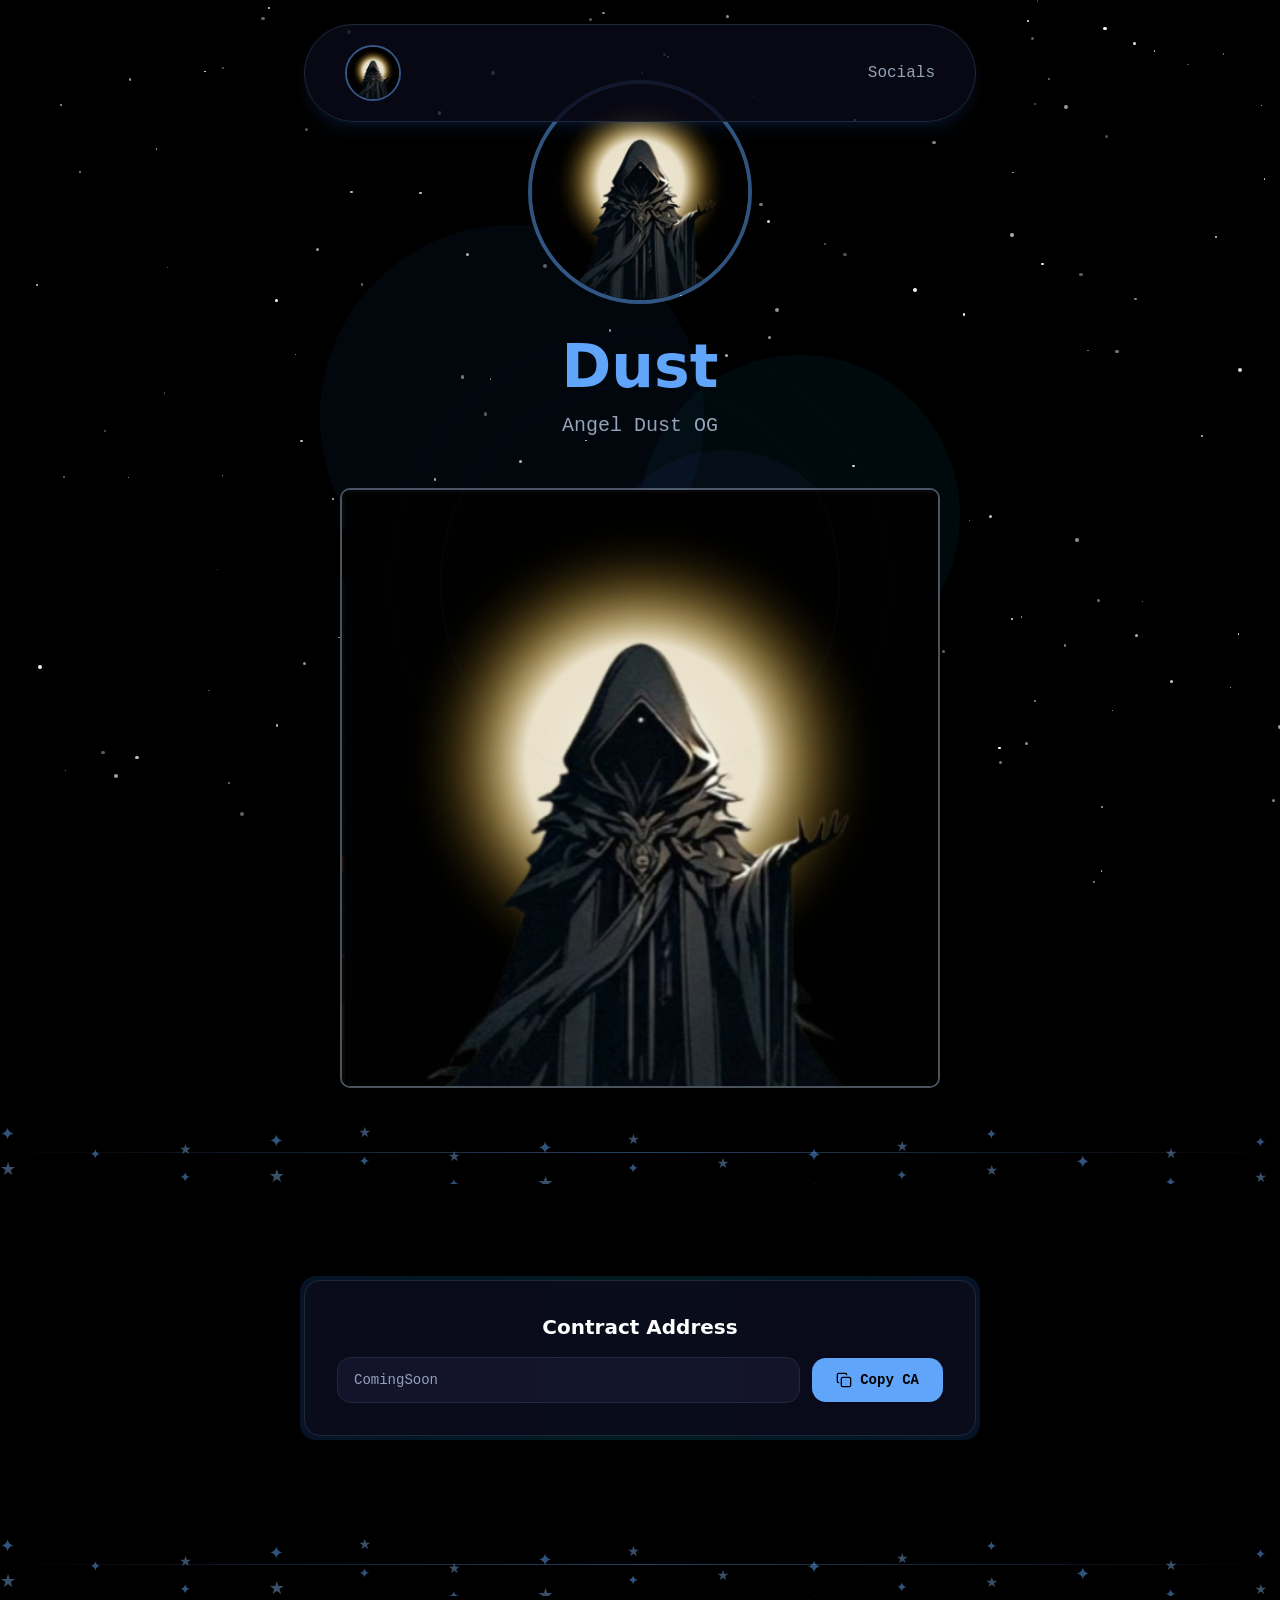
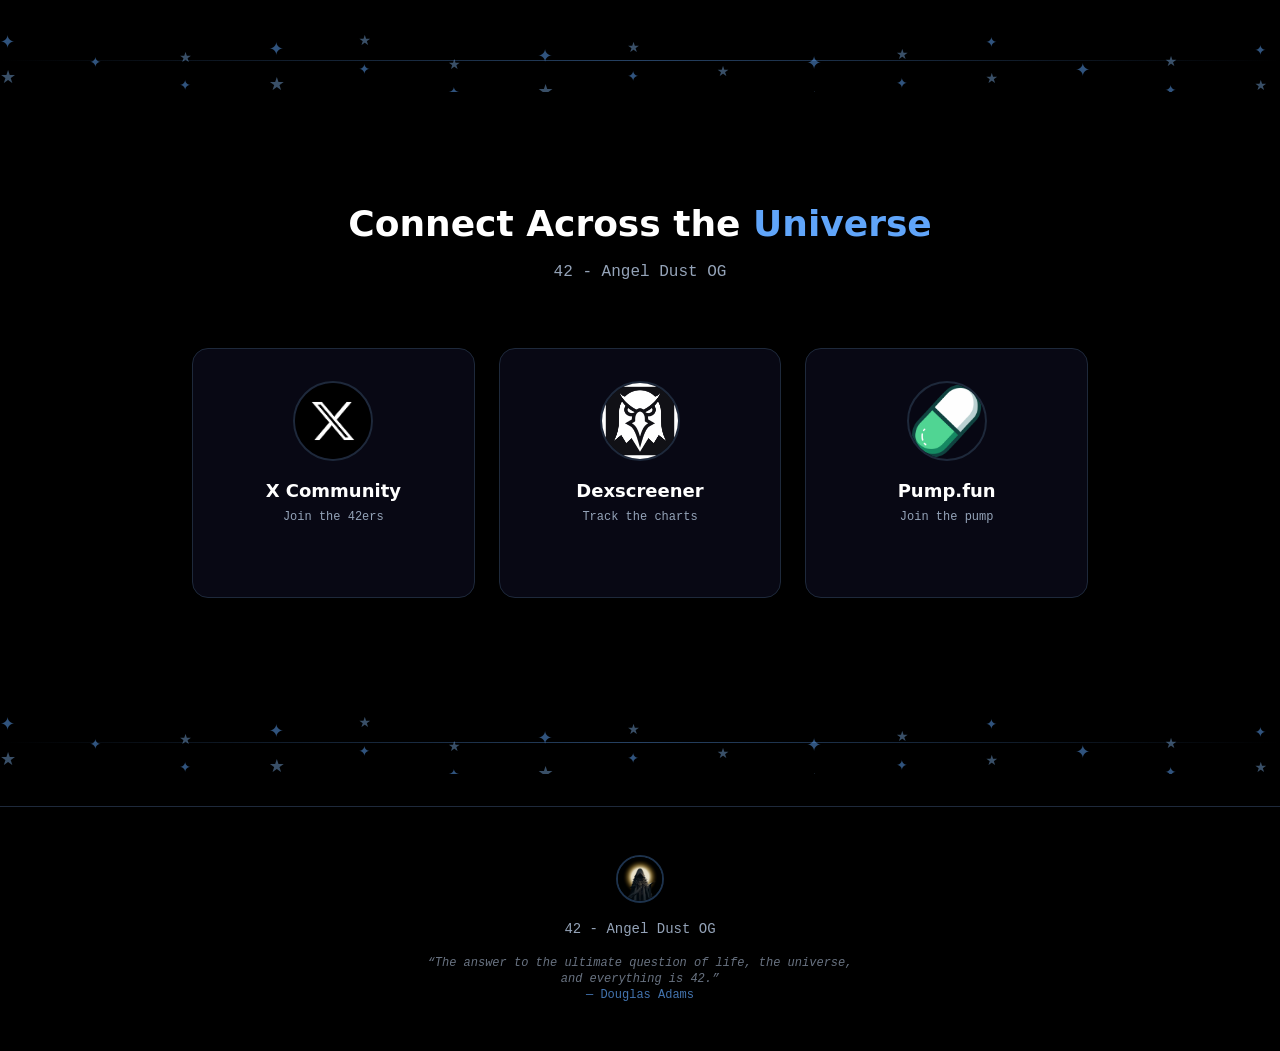
==== commit 0d84f165: "." ====
--- a/index.html
+++ b/index.html
@@ -713,7 +713,7 @@
           </div>
           <div class="grid grid-cols-1 sm:grid-cols-3 gap-6">
             <a
-              href="https://x.com/i/communities/2030575702098288940"
+              href="https://x.com/Dustsol_X"
               target="_blank"
               rel="noopener noreferrer"
               class="group relative"
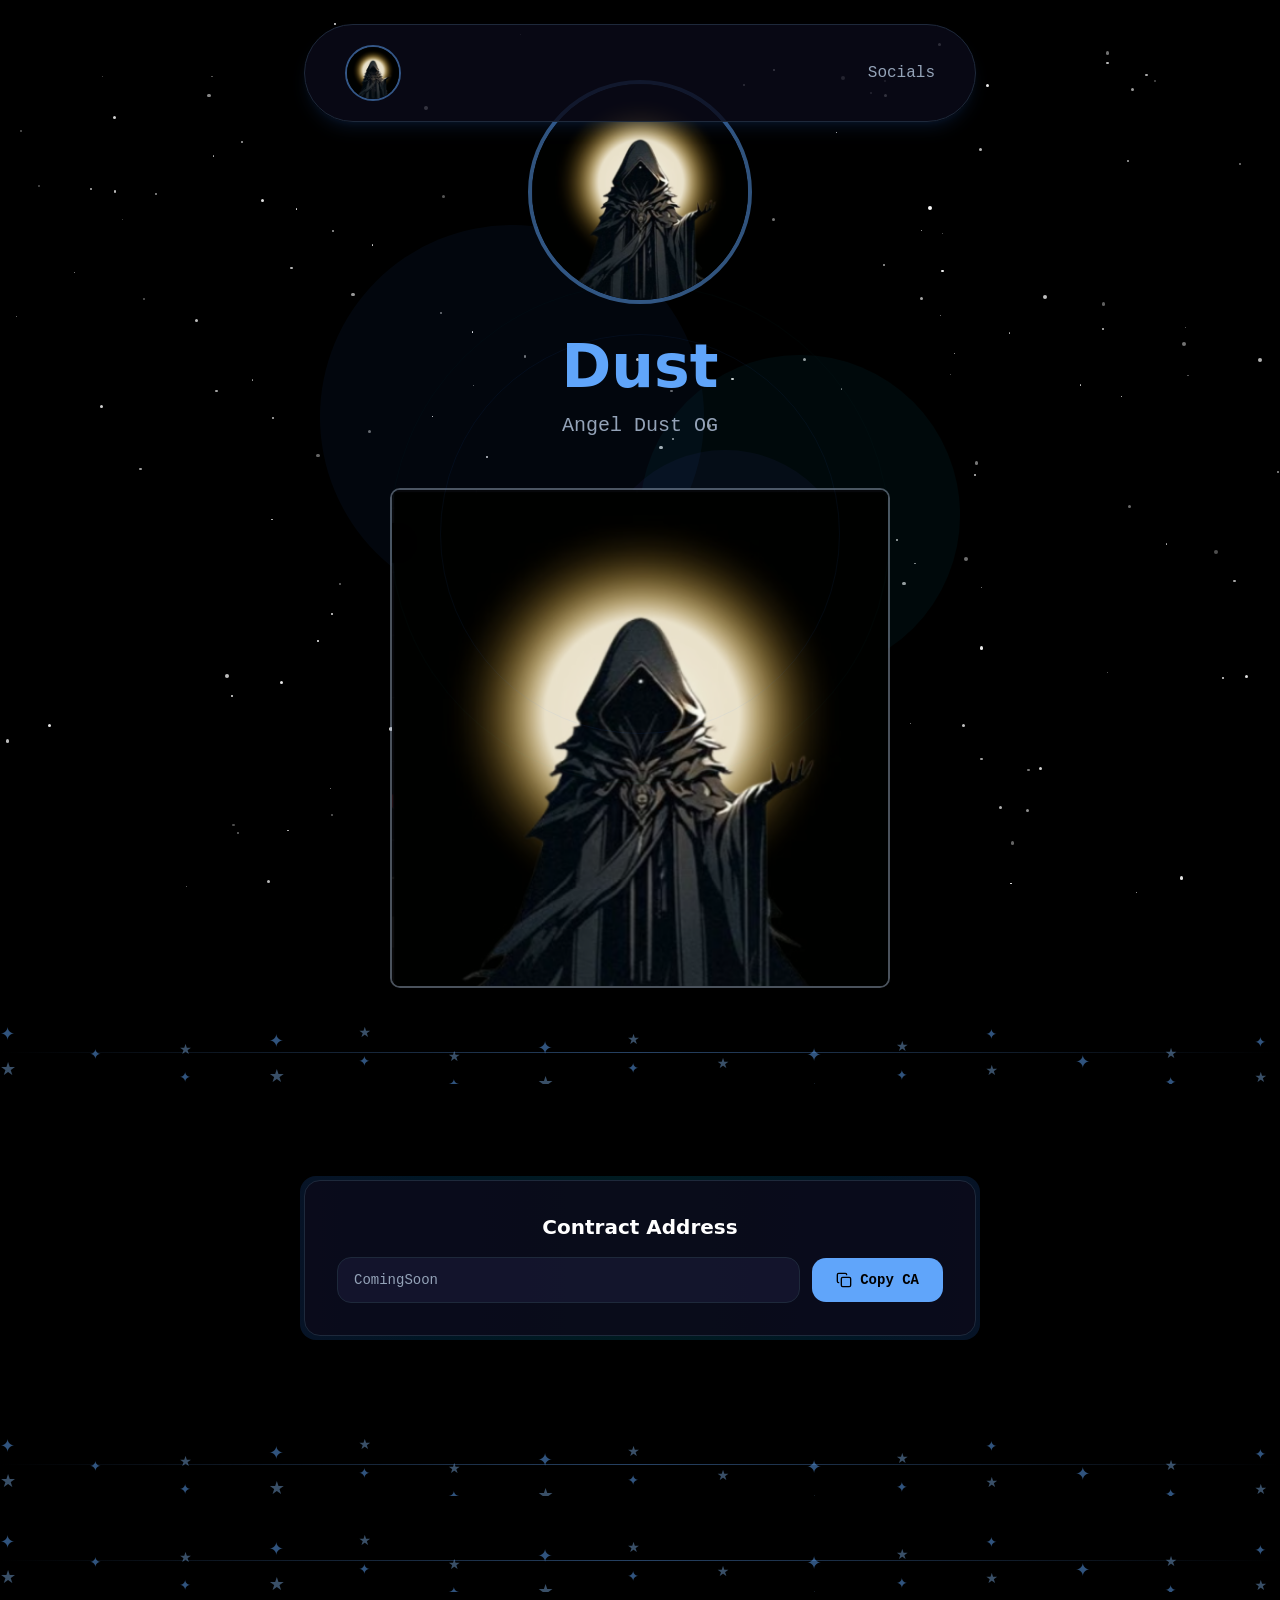
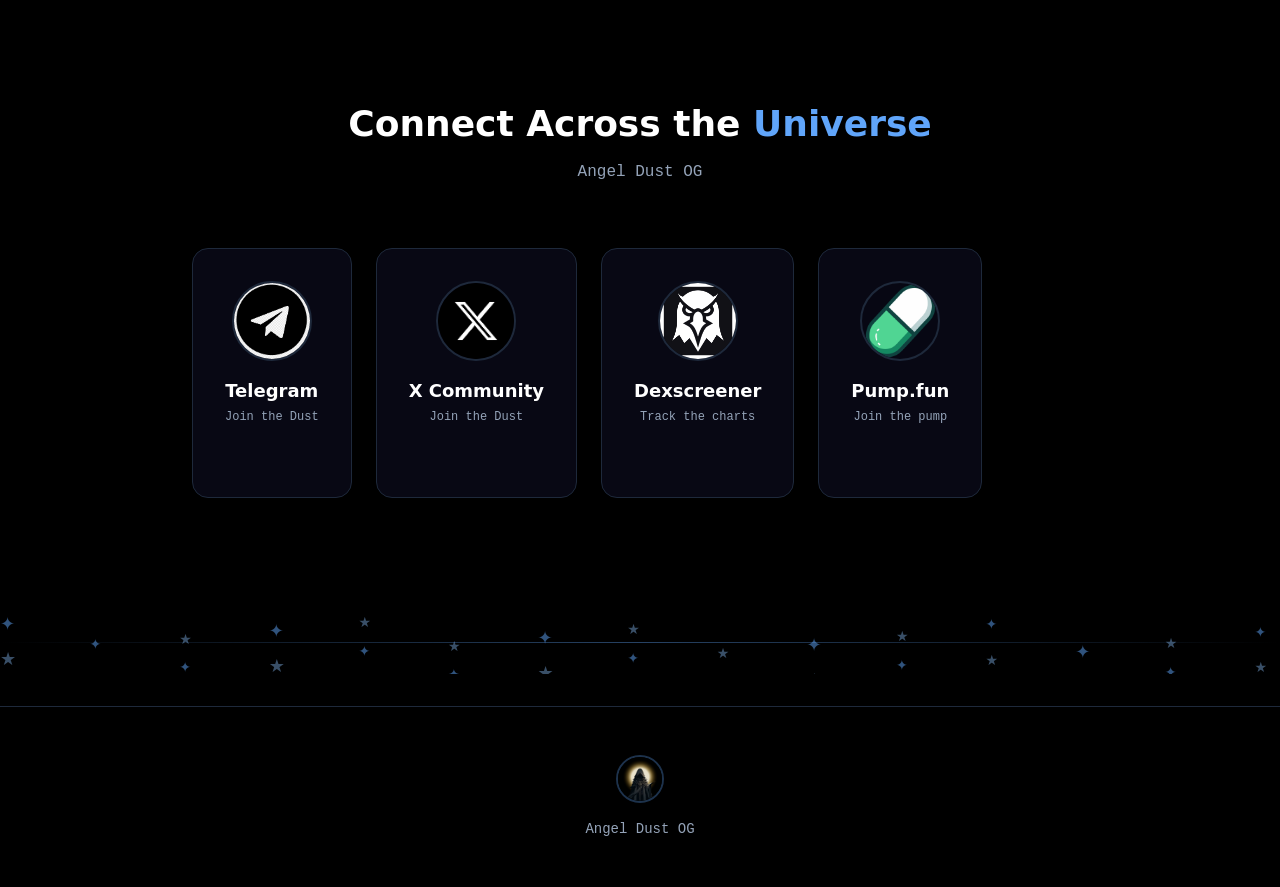
==== commit ed6771c1: "." ====
--- a/index.html
+++ b/index.html
@@ -1030,14 +1030,7 @@
           <p class="font-mono text-sm text-muted-foreground text-center">
             Dust - Angel Dust OG
           </p>
-          <blockquote
-            class="font-mono text-xs text-muted-foreground/70 text-center italic max-w-md"
-          >
-            “The answer to the ultimate question of life, the universe, and
-            everything is 42.”<br /><span class="not-italic text-primary/70"
-              >— Douglas Adams</span
-            >
-          </blockquote>
+        
         </div>
       </footer>
     </main>
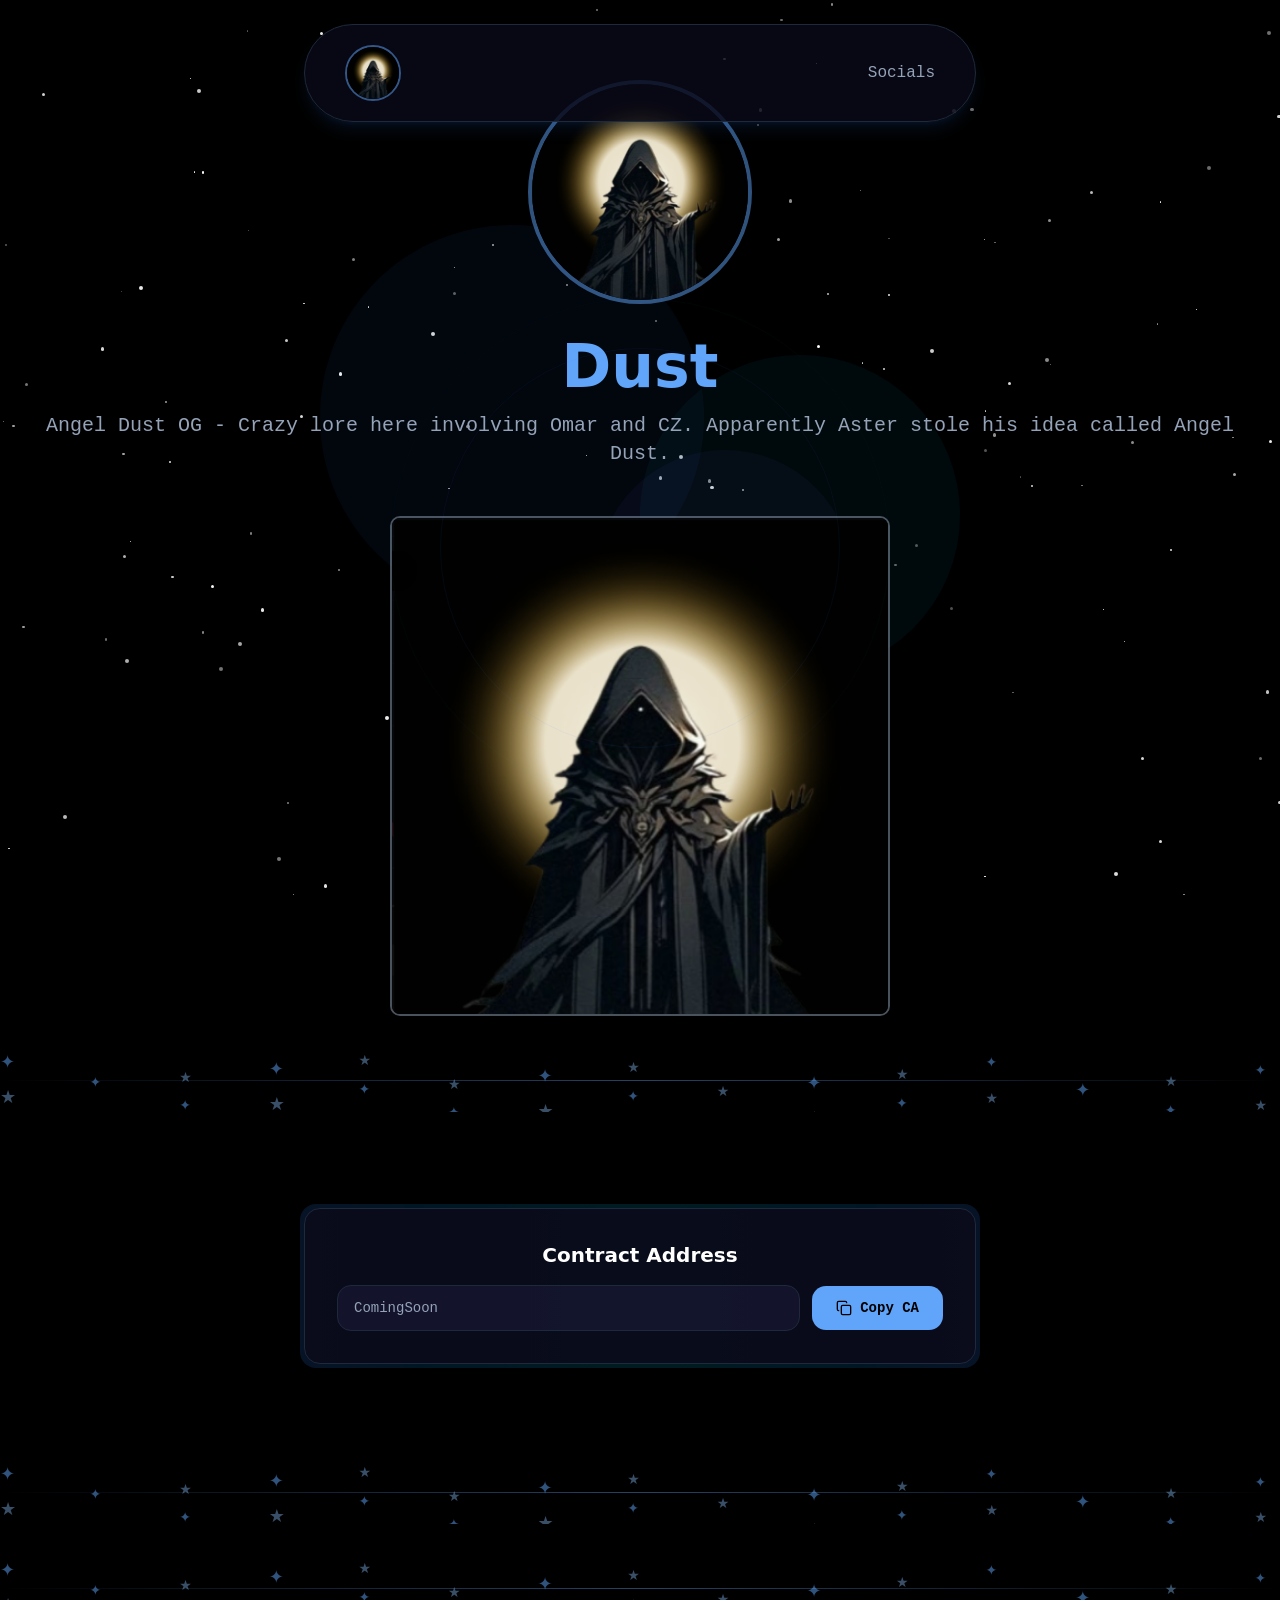
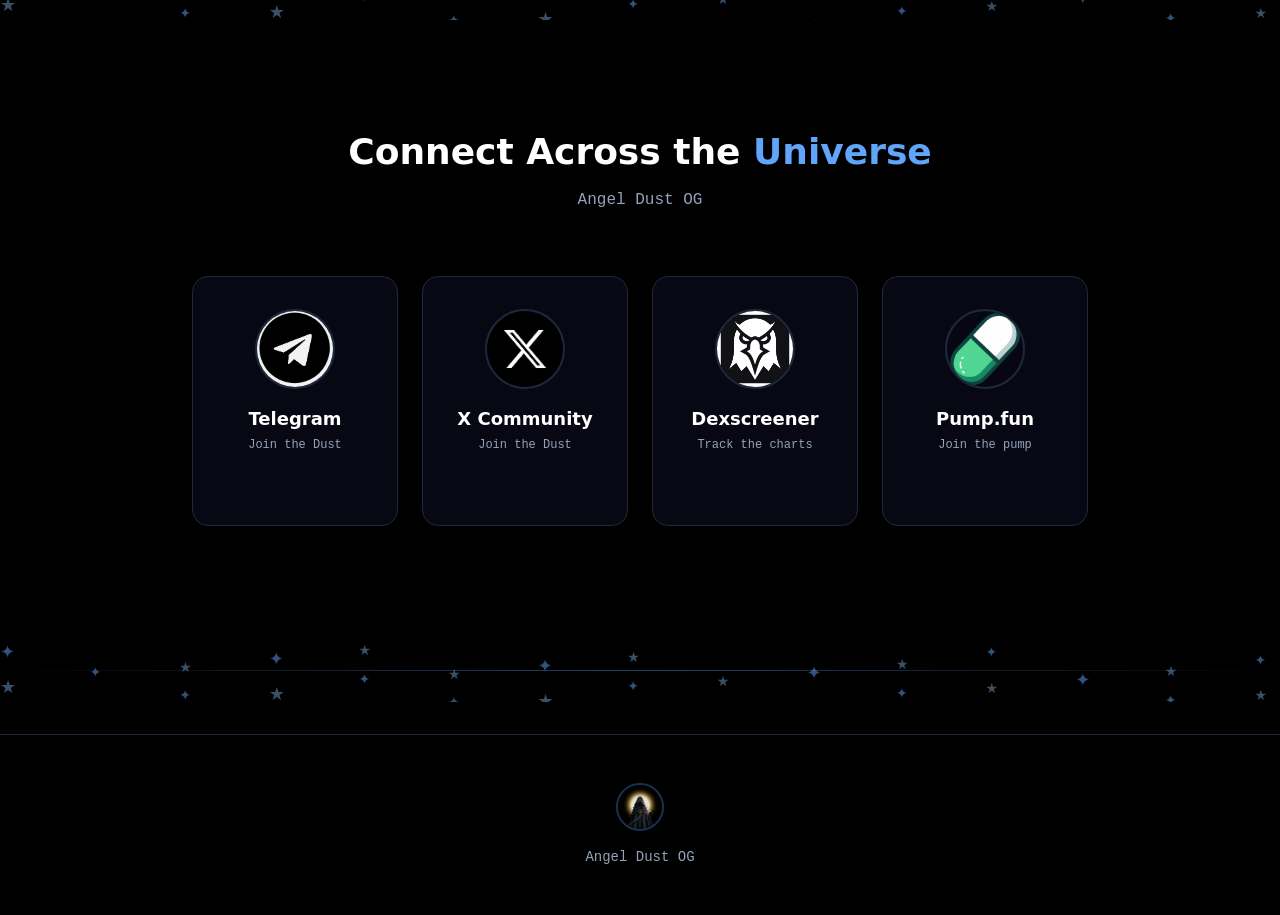
==== commit 570672bd: "." ====
--- a/index.html
+++ b/index.html
@@ -156,7 +156,7 @@
         <p
           class="font-mono text-lg sm:text-xl text-muted-foreground text-center mb-12"
         >
-          Angel Dust OG
+          Angel Dust OG - Crazy lore here involving Omar and CZ. Apparently Aster stole his idea called Angel Dust.
         </p>
         <div
           class="absolute bottom-10 left-1/2 -translate-x-1/2 flex flex-col items-center gap-2 text-muted-foreground"
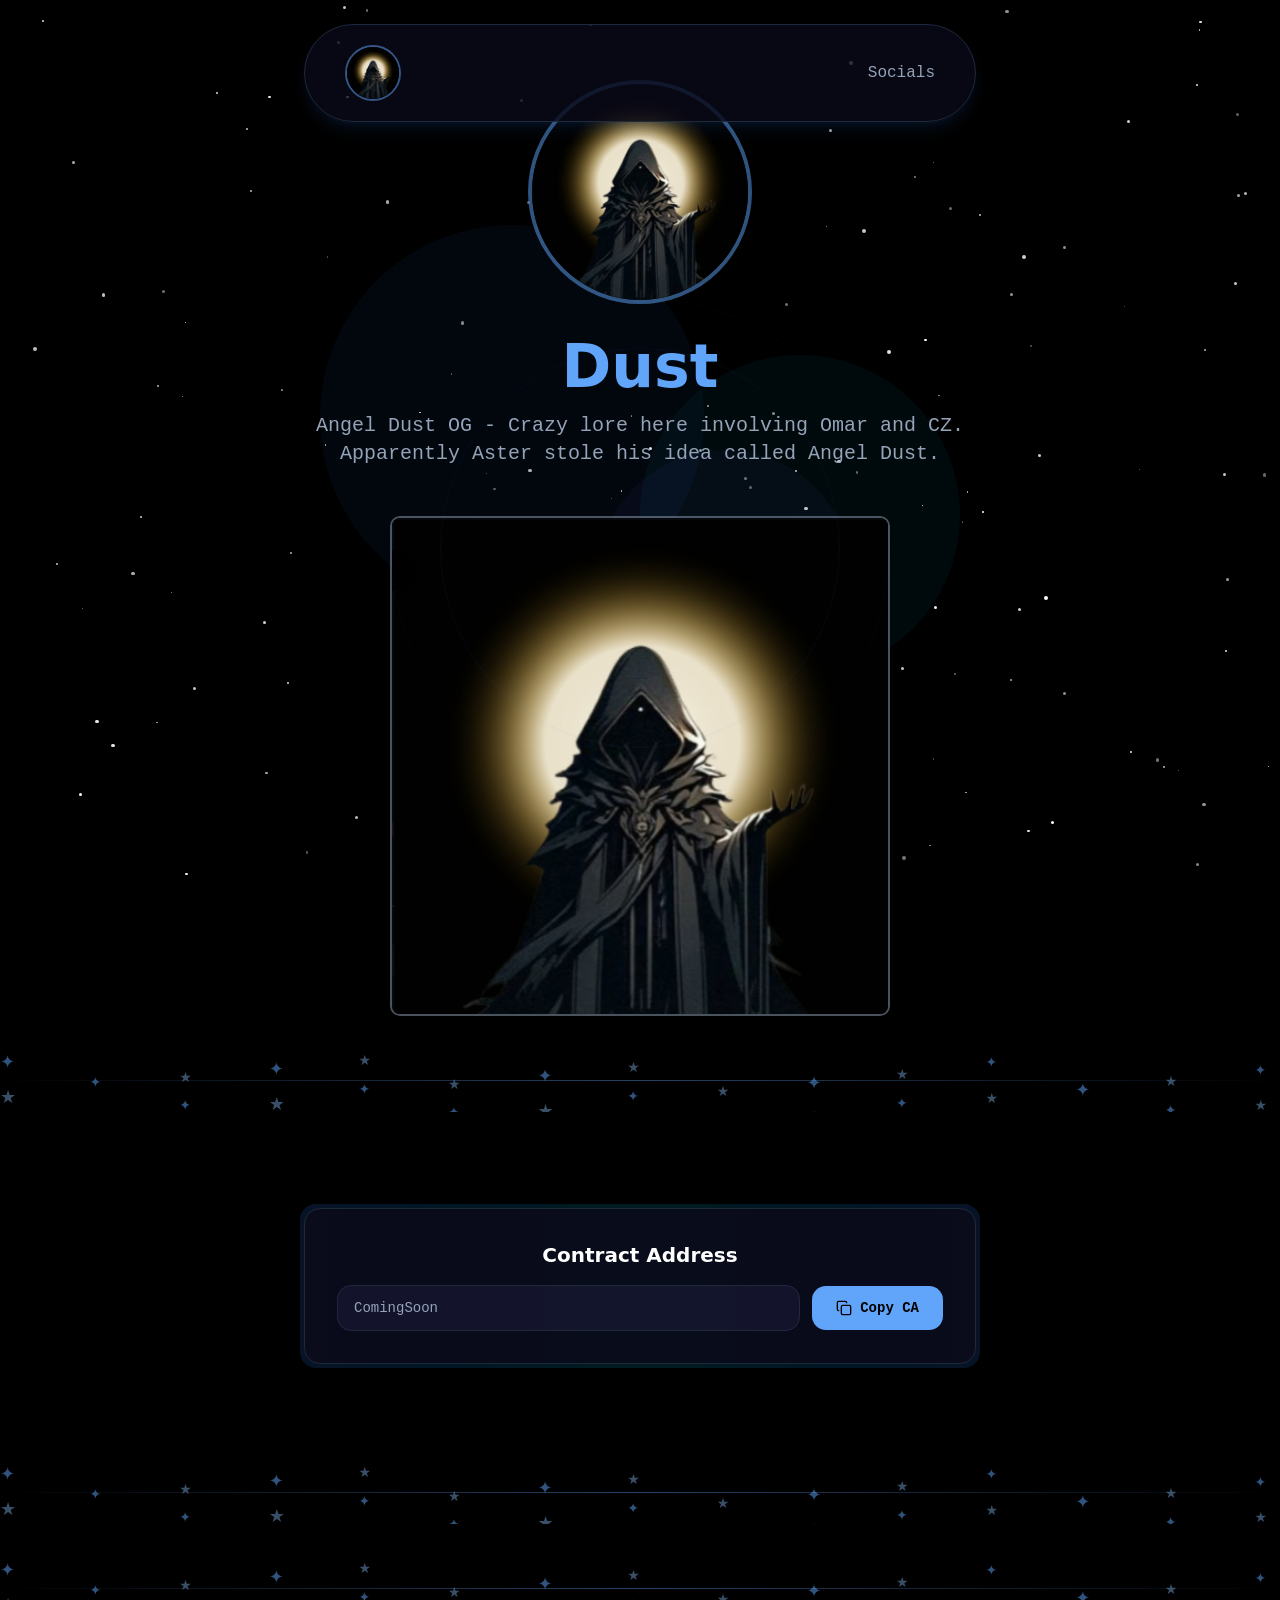
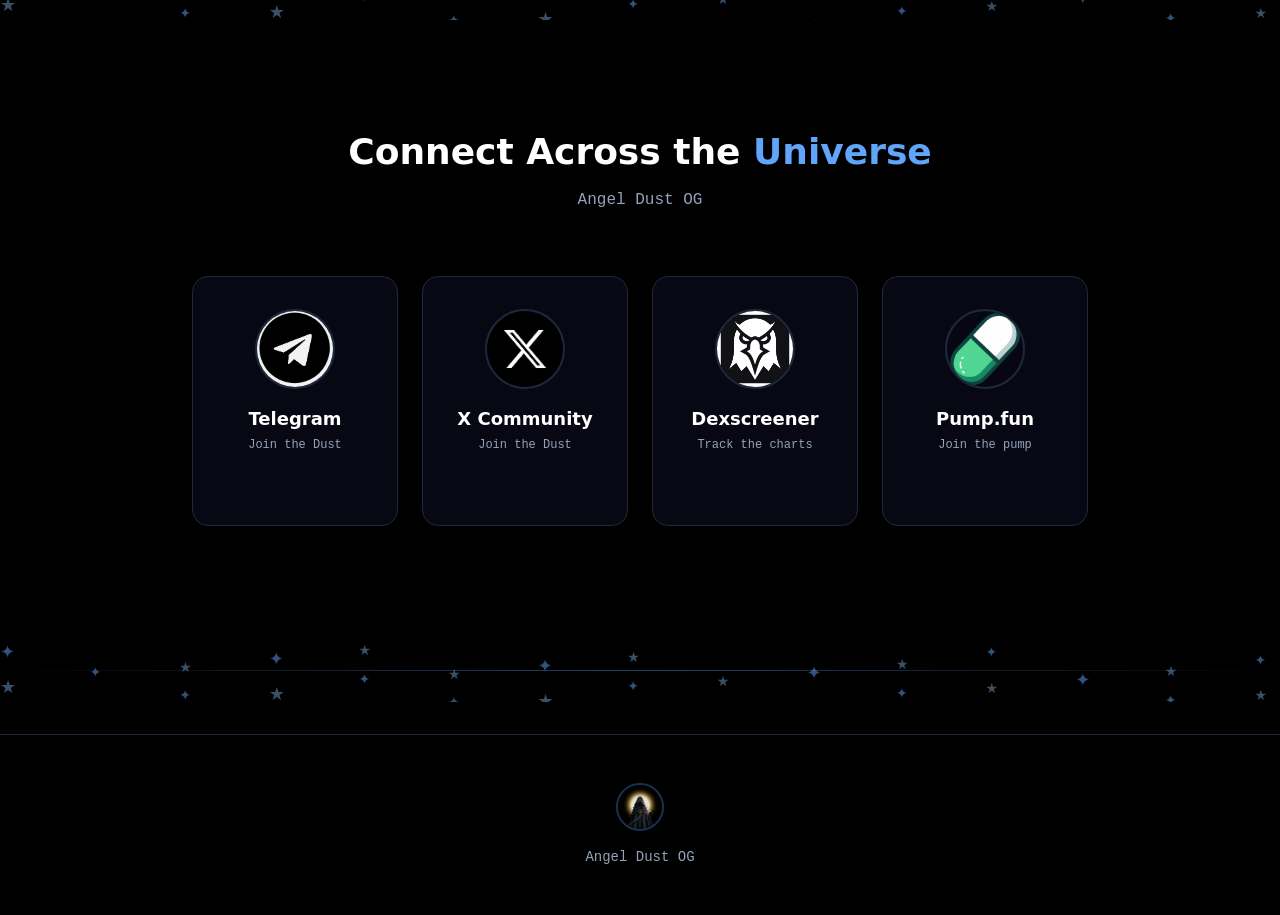
==== commit bf7745ea: "." ====
--- a/index.html
+++ b/index.html
@@ -156,7 +156,7 @@
         <p
           class="font-mono text-lg sm:text-xl text-muted-foreground text-center mb-12"
         >
-          Angel Dust OG - Crazy lore here involving Omar and CZ. Apparently Aster stole his idea called Angel Dust.
+          Angel Dust OG - Crazy lore here involving Omar and CZ.<br></br> Apparently Aster stole his idea called Angel Dust.
         </p>
         <div
           class="absolute bottom-10 left-1/2 -translate-x-1/2 flex flex-col items-center gap-2 text-muted-foreground"
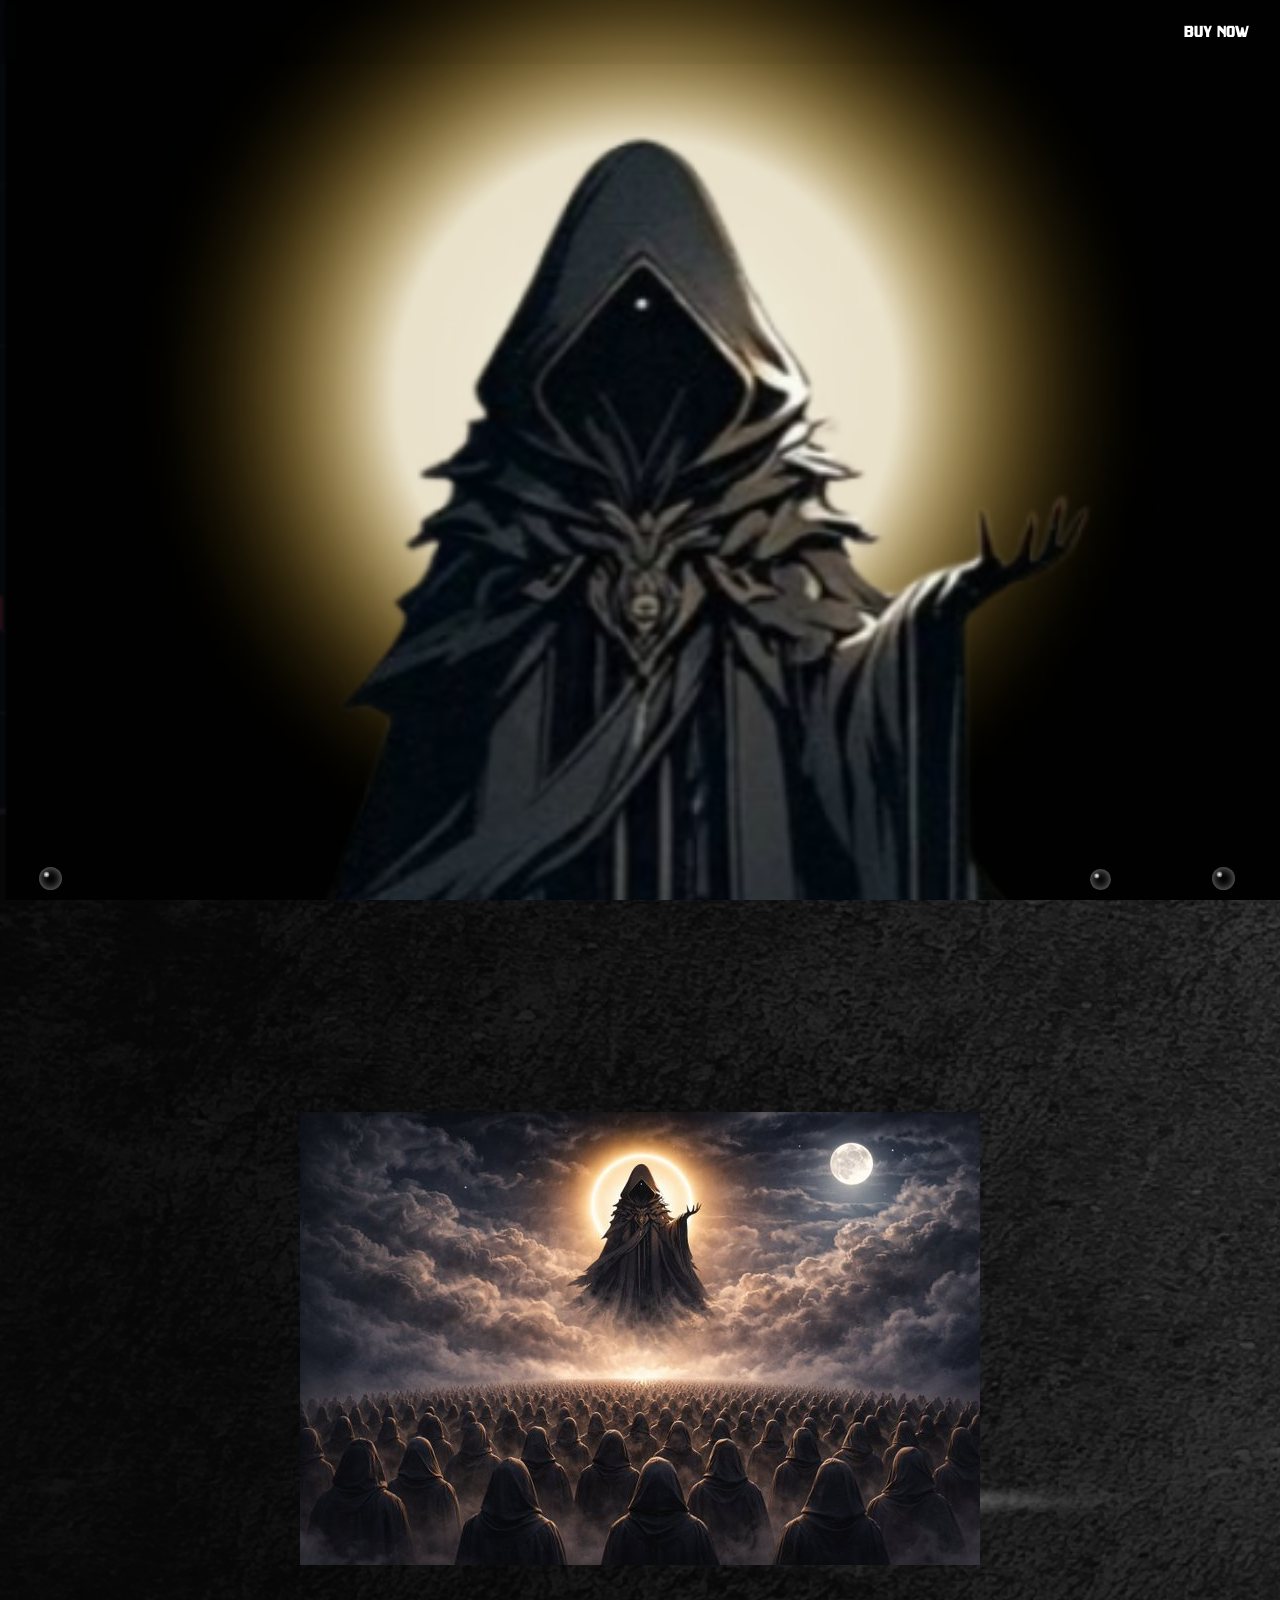
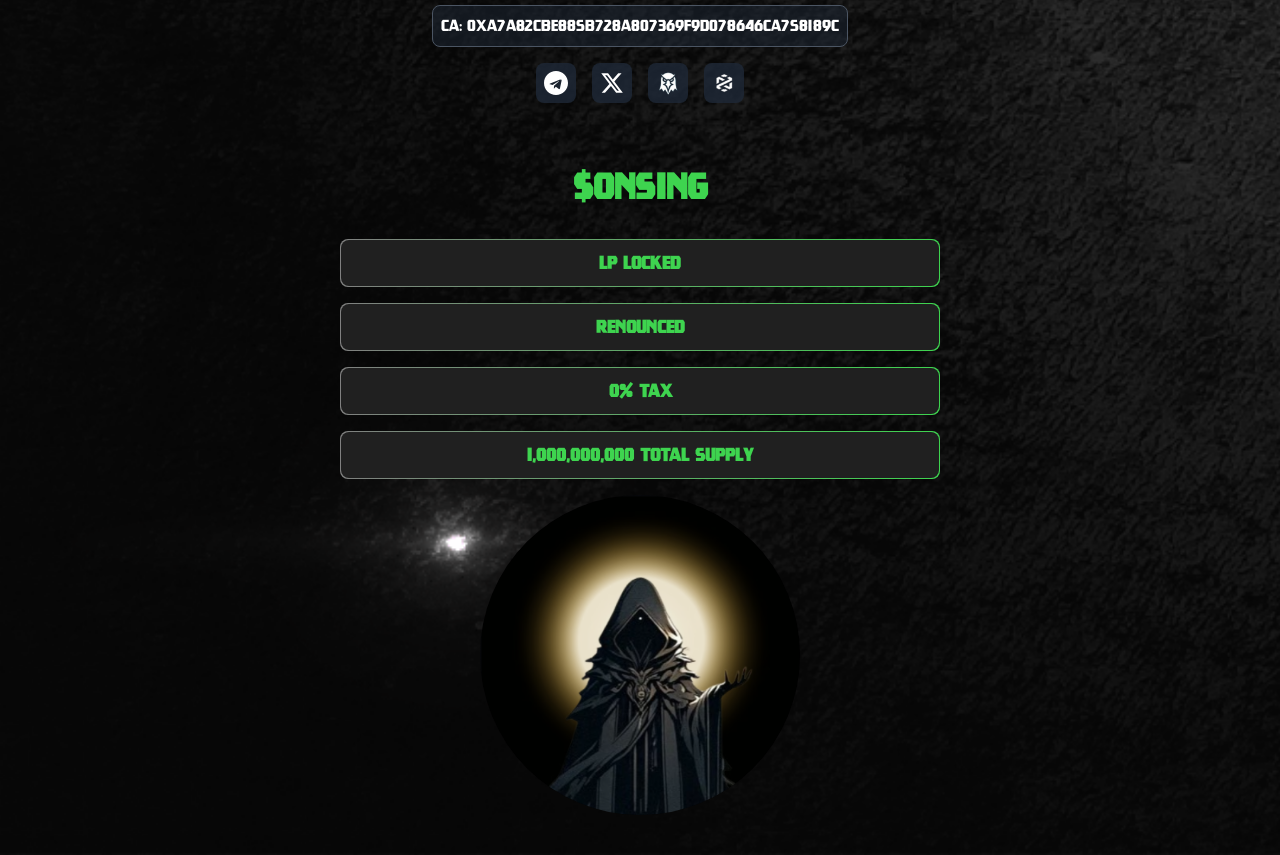
==== commit a1959a9f: "." ====
--- a/index.html
+++ b/index.html
@@ -1,1074 +1,423 @@
 <!DOCTYPE html>
-<!--QJNCf31kn9DqZQObEn1I9-->
-<html lang="en" class="dark">
+<html>
   <head>
     <meta charset="utf-8" />
-    <meta name="viewport" content="width=device-width, initial-scale=1" />
+    <meta name="viewport" content="width=device-width" />
+    <meta name="next-head-count" content="2" />
+    <link rel="icon" href="/logo.png" />
+    <link rel="preconnect" href="https://fonts.googleapis.com" />
+    <link rel="preconnect" href="https://fonts.gstatic.com" />
+    <meta name="viewport" content="width=device-width, initial-scale=1.0" />
+    <title>$ONSING | Punch Brother</title>
+    <meta name="description" content="" />
+    <meta name="og:image" content="../assets/images/preview1.png" />
+    <meta name="title" content="$YZY website" />
+    <meta name="og:image" content="../assets/images/preview1.png" />
+    <link rel="preconnect" href="https://fonts.gstatic.com" crossorigin />
     <link
       rel="preload"
-      href="/_next/static/media/0acc7fdf55eb3220-s.p.532ccaa1.woff2"
-      as="font"
-      crossorigin=""
-      type="font/woff2"
+      href="/_next/static/css/34abb494fbb981d2.css"
+      as="style"
+    />
+    <link
+      rel="stylesheet"
+      href="/_next/static/css/34abb494fbb981d2.css"
+      data-n-g=""
     />
     <link
       rel="preload"
-      href="/_next/static/media/8d05cfa5faa8406c-s.p.4adea45d.woff2"
-      as="font"
-      crossorigin=""
-      type="font/woff2"
-    />
-    <link
-      rel="preload"
-      href="/_next/static/media/dc0d9adbac686440-s.p.3b382e45.woff2"
-      as="font"
-      crossorigin=""
-      type="font/woff2"
-    />
-    <link rel="preload" as="image" href="/logo.png" />
-    <link
-      rel="stylesheet"
-      href="/_next/static/chunks/ef5a25e8faea24c0.css"
-      data-precedence="next"
+      href="/_next/static/css/5a7a6185466b14a9.css"
+      as="style"
     />
     <link
       rel="stylesheet"
-      href="/_next/static/chunks/7b8654eac936b7a6.css"
-      data-precedence="next"
+      href="/_next/static/css/5a7a6185466b14a9.css"
+      data-n-p=""
     />
-    <link
-      rel="preload"
-      as="script"
-      fetchpriority="low"
-      href="/_next/static/chunks/1731e61856f2e3c3.js"
-    />
-    <script src="/_next/static/chunks/bfffc7ec77d3b06a.js" async=""></script>
-    <script src="/_next/static/chunks/d57d3b3f3d6e418c.js" async=""></script>
-    <script src="/_next/static/chunks/ee495d04da23e614.js" async=""></script>
-    <script
-      src="/_next/static/chunks/turbopack-ee915adc56cf1dbf.js"
-      async=""
-    ></script>
-    <script src="/_next/static/chunks/26ca110782d86623.js" async=""></script>
-    <script src="/_next/static/chunks/81f0f13d25d49d65.js" async=""></script>
-    <script src="/_next/static/chunks/150a08340a947ea6.js" async=""></script>
-    <script src="/_next/static/chunks/41a512f5c1fdb3f1.js" async=""></script>
-    <meta name="next-size-adjust" content="" />
-    <meta name="theme-color" content="#000000" />
-    <title>Dust - Angel Dust OG</title>
-    <meta name="description" content="Angel Dust OG" />
-    <link rel="icon" href="/logo.png" />
-    <link rel="apple-touch-icon" href="/logo.png" />
-    <script src="/_next/static/chunks/a6dad97d9634a72d.js" nomodule=""></script>
+    <noscript data-n-css=""></noscript>
+    <script
+      defer=""
+      nomodule=""
+      src="/_next/static/chunks/polyfills-c67a75d1b6f99dc8.js"
+    ></script>
+    <script
+      src="/_next/static/chunks/webpack-2f91e868c38b4dbb.js"
+      defer=""
+    ></script>
+    <script
+      src="/_next/static/chunks/framework-b759e809ec16812b.js"
+      defer=""
+    ></script>
+    <script
+      src="/_next/static/chunks/main-4051d82f3de65126.js"
+      defer=""
+    ></script>
+    <script
+      src="/_next/static/chunks/pages/_app-466cb563c84fcb3f.js"
+      defer=""
+    ></script>
+    <script
+      src="/_next/static/chunks/794-039a662c91acb00d.js"
+      defer=""
+    ></script>
+    <script
+      src="/_next/static/chunks/452-7f7d6607129ec34e.js"
+      defer=""
+    ></script>
+    <script
+      src="/_next/static/chunks/pages/index-74109990826b0d7a.js"
+      defer=""
+    ></script>
+    <script
+      src="/_next/static/hfSgtDBDeJmn4aIHkGjVe/_buildManifest.js"
+      defer=""
+    ></script>
+    <script
+      src="/_next/static/hfSgtDBDeJmn4aIHkGjVe/_ssgManifest.js"
+      defer=""
+    ></script>
+    <style
+      data-href="https://fonts.googleapis.com/css2?family=Dancing+Script:wght@400..700&display=swap"
+    >
+      @font-face {
+        font-family: "Dancing Script";
+        font-style: normal;
+        font-weight: 400;
+        font-display: swap;
+        src: url(https://fonts.gstatic.com/s/dancingscript/v25/If2cXTr6YS-zF4S-kcSWSVi_sxjsohD9F50Ruu7BMSoHTg.woff)
+          format("woff");
+      }
+      @font-face {
+        font-family: "Dancing Script";
+        font-style: normal;
+        font-weight: 500;
+        font-display: swap;
+        src: url(https://fonts.gstatic.com/s/dancingscript/v25/If2cXTr6YS-zF4S-kcSWSVi_sxjsohD9F50Ruu7BAyoHTg.woff)
+          format("woff");
+      }
+      @font-face {
+        font-family: "Dancing Script";
+        font-style: normal;
+        font-weight: 600;
+        font-display: swap;
+        src: url(https://fonts.gstatic.com/s/dancingscript/v25/If2cXTr6YS-zF4S-kcSWSVi_sxjsohD9F50Ruu7B7y0HTg.woff)
+          format("woff");
+      }
+      @font-face {
+        font-family: "Dancing Script";
+        font-style: normal;
+        font-weight: 700;
+        font-display: swap;
+        src: url(https://fonts.gstatic.com/s/dancingscript/v25/If2cXTr6YS-zF4S-kcSWSVi_sxjsohD9F50Ruu7B1i0HTg.woff)
+          format("woff");
+      }
+      @font-face {
+        font-family: "Dancing Script";
+        font-style: normal;
+        font-weight: 400 700;
+        font-display: swap;
+        src: url(https://fonts.gstatic.com/s/dancingscript/v25/If2RXTr6YS-zF4S-kcSWSVi_szLviuEHiC4Wl-8.woff2)
+          format("woff2");
+        unicode-range: U+0102-0103, U+0110-0111, U+0128-0129, U+0168-0169,
+          U+01A0-01A1, U+01AF-01B0, U+0300-0301, U+0303-0304, U+0308-0309,
+          U+0323, U+0329, U+1EA0-1EF9, U+20AB;
+      }
+      @font-face {
+        font-family: "Dancing Script";
+        font-style: normal;
+        font-weight: 400 700;
+        font-display: swap;
+        src: url(https://fonts.gstatic.com/s/dancingscript/v25/If2RXTr6YS-zF4S-kcSWSVi_szLuiuEHiC4Wl-8.woff2)
+          format("woff2");
+        unicode-range: U+0100-02BA, U+02BD-02C5, U+02C7-02CC, U+02CE-02D7,
+          U+02DD-02FF, U+0304, U+0308, U+0329, U+1D00-1DBF, U+1E00-1E9F,
+          U+1EF2-1EFF, U+2020, U+20A0-20AB, U+20AD-20C0, U+2113, U+2C60-2C7F,
+          U+A720-A7FF;
+      }
+      @font-face {
+        font-family: "Dancing Script";
+        font-style: normal;
+        font-weight: 400 700;
+        font-display: swap;
+        src: url(https://fonts.gstatic.com/s/dancingscript/v25/If2RXTr6YS-zF4S-kcSWSVi_szLgiuEHiC4W.woff2)
+          format("woff2");
+        unicode-range: U+0000-00FF, U+0131, U+0152-0153, U+02BB-02BC, U+02C6,
+          U+02DA, U+02DC, U+0304, U+0308, U+0329, U+2000-206F, U+20AC, U+2122,
+          U+2191, U+2193, U+2212, U+2215, U+FEFF, U+FFFD;
+      }
+    </style>
+    <style
+      data-href="https://fonts.googleapis.com/css2?family=Dancing+Script:wght@400..700&family=Wallpoet&display=swap"
+    >
+      @font-face {
+        font-family: "Dancing Script";
+        font-style: normal;
+        font-weight: 400;
+        font-display: swap;
+        src: url(https://fonts.gstatic.com/s/dancingscript/v25/If2cXTr6YS-zF4S-kcSWSVi_sxjsohD9F50Ruu7BMSoHTg.woff)
+          format("woff");
+      }
+      @font-face {
+        font-family: "Dancing Script";
+        font-style: normal;
+        font-weight: 500;
+        font-display: swap;
+        src: url(https://fonts.gstatic.com/s/dancingscript/v25/If2cXTr6YS-zF4S-kcSWSVi_sxjsohD9F50Ruu7BAyoHTg.woff)
+          format("woff");
+      }
+      @font-face {
+        font-family: "Dancing Script";
+        font-style: normal;
+        font-weight: 600;
+        font-display: swap;
+        src: url(https://fonts.gstatic.com/s/dancingscript/v25/If2cXTr6YS-zF4S-kcSWSVi_sxjsohD9F50Ruu7B7y0HTg.woff)
+          format("woff");
+      }
+      @font-face {
+        font-family: "Dancing Script";
+        font-style: normal;
+        font-weight: 700;
+        font-display: swap;
+        src: url(https://fonts.gstatic.com/s/dancingscript/v25/If2cXTr6YS-zF4S-kcSWSVi_sxjsohD9F50Ruu7B1i0HTg.woff)
+          format("woff");
+      }
+      @font-face {
+        font-family: "Wallpoet";
+        font-style: normal;
+        font-weight: 400;
+        font-display: swap;
+        src: url(https://fonts.gstatic.com/s/wallpoet/v20/f0X10em2_8RnXVVdUNbt.woff)
+          format("woff");
+      }
+      @font-face {
+        font-family: "Dancing Script";
+        font-style: normal;
+        font-weight: 400 700;
+        font-display: swap;
+        src: url(https://fonts.gstatic.com/s/dancingscript/v25/If2RXTr6YS-zF4S-kcSWSVi_szLviuEHiC4Wl-8.woff2)
+          format("woff2");
+        unicode-range: U+0102-0103, U+0110-0111, U+0128-0129, U+0168-0169,
+          U+01A0-01A1, U+01AF-01B0, U+0300-0301, U+0303-0304, U+0308-0309,
+          U+0323, U+0329, U+1EA0-1EF9, U+20AB;
+      }
+      @font-face {
+        font-family: "Dancing Script";
+        font-style: normal;
+        font-weight: 400 700;
+        font-display: swap;
+        src: url(https://fonts.gstatic.com/s/dancingscript/v25/If2RXTr6YS-zF4S-kcSWSVi_szLuiuEHiC4Wl-8.woff2)
+          format("woff2");
+        unicode-range: U+0100-02BA, U+02BD-02C5, U+02C7-02CC, U+02CE-02D7,
+          U+02DD-02FF, U+0304, U+0308, U+0329, U+1D00-1DBF, U+1E00-1E9F,
+          U+1EF2-1EFF, U+2020, U+20A0-20AB, U+20AD-20C0, U+2113, U+2C60-2C7F,
+          U+A720-A7FF;
+      }
+      @font-face {
+        font-family: "Dancing Script";
+        font-style: normal;
+        font-weight: 400 700;
+        font-display: swap;
+        src: url(https://fonts.gstatic.com/s/dancingscript/v25/If2RXTr6YS-zF4S-kcSWSVi_szLgiuEHiC4W.woff2)
+          format("woff2");
+        unicode-range: U+0000-00FF, U+0131, U+0152-0153, U+02BB-02BC, U+02C6,
+          U+02DA, U+02DC, U+0304, U+0308, U+0329, U+2000-206F, U+20AC, U+2122,
+          U+2191, U+2193, U+2212, U+2215, U+FEFF, U+FFFD;
+      }
+      @font-face {
+        font-family: "Wallpoet";
+        font-style: normal;
+        font-weight: 400;
+        font-display: swap;
+        src: url(https://fonts.gstatic.com/s/wallpoet/v20/f0X10em2_8RnXVVdUObp58Tt868H.woff2)
+          format("woff2");
+        unicode-range: U+0000-00FF, U+0131, U+0152-0153, U+02BB-02BC, U+02C6,
+          U+02DA, U+02DC, U+0304, U+0308, U+0329, U+2000-206F, U+20AC, U+2122,
+          U+2191, U+2193, U+2212, U+2215, U+FEFF, U+FFFD;
+      }
+    </style>
+    <style
+      data-href="https://fonts.googleapis.com/css2?family=Caveat:wght@400..700&family=Dancing+Script:wght@400..700&family=Wallpoet&display=swap"
+    >
+      @font-face {
+        font-family: "Caveat";
+        font-style: normal;
+        font-weight: 400;
+        font-display: swap;
+        src: url(https://fonts.gstatic.com/s/caveat/v18/WnznHAc5bAfYB2QRah7pcpNvOx-pjfJ9SIE.woff)
+          format("woff");
+      }
+      @font-face {
+        font-family: "Caveat";
+        font-style: normal;
+        font-weight: 500;
+        font-display: swap;
+        src: url(https://fonts.gstatic.com/s/caveat/v18/WnznHAc5bAfYB2QRah7pcpNvOx-pjcB9SIE.woff)
+          format("woff");
+      }
+      @font-face {
+        font-family: "Caveat";
+        font-style: normal;
+        font-weight: 600;
+        font-display: swap;
+        src: url(https://fonts.gstatic.com/s/caveat/v18/WnznHAc5bAfYB2QRah7pcpNvOx-pjSx6SIE.woff)
+          format("woff");
+      }
+      @font-face {
+        font-family: "Caveat";
+        font-style: normal;
+        font-weight: 700;
+        font-display: swap;
+        src: url(https://fonts.gstatic.com/s/caveat/v18/WnznHAc5bAfYB2QRah7pcpNvOx-pjRV6SIE.woff)
+          format("woff");
+      }
+      @font-face {
+        font-family: "Dancing Script";
+        font-style: normal;
+        font-weight: 400;
+        font-display: swap;
+        src: url(https://fonts.gstatic.com/s/dancingscript/v25/If2cXTr6YS-zF4S-kcSWSVi_sxjsohD9F50Ruu7BMSoHTg.woff)
+          format("woff");
+      }
+      @font-face {
+        font-family: "Dancing Script";
+        font-style: normal;
+        font-weight: 500;
+        font-display: swap;
+        src: url(https://fonts.gstatic.com/s/dancingscript/v25/If2cXTr6YS-zF4S-kcSWSVi_sxjsohD9F50Ruu7BAyoHTg.woff)
+          format("woff");
+      }
+      @font-face {
+        font-family: "Dancing Script";
+        font-style: normal;
+        font-weight: 600;
+        font-display: swap;
+        src: url(https://fonts.gstatic.com/s/dancingscript/v25/If2cXTr6YS-zF4S-kcSWSVi_sxjsohD9F50Ruu7B7y0HTg.woff)
+          format("woff");
+      }
+      @font-face {
+        font-family: "Dancing Script";
+        font-style: normal;
+        font-weight: 700;
+        font-display: swap;
+        src: url(https://fonts.gstatic.com/s/dancingscript/v25/If2cXTr6YS-zF4S-kcSWSVi_sxjsohD9F50Ruu7B1i0HTg.woff)
+          format("woff");
+      }
+      @font-face {
+        font-family: "Wallpoet";
+        font-style: normal;
+        font-weight: 400;
+        font-display: swap;
+        src: url(https://fonts.gstatic.com/s/wallpoet/v20/f0X10em2_8RnXVVdUNbt.woff)
+          format("woff");
+      }
+      @font-face {
+        font-family: "Caveat";
+        font-style: normal;
+        font-weight: 400 700;
+        font-display: swap;
+        src: url(https://fonts.gstatic.com/s/caveat/v18/Wnz6HAc5bAfYB2Q7azYYiAzcPDKo.woff2)
+          format("woff2");
+        unicode-range: U+0460-052F, U+1C80-1C8A, U+20B4, U+2DE0-2DFF,
+          U+A640-A69F, U+FE2E-FE2F;
+      }
+      @font-face {
+        font-family: "Caveat";
+        font-style: normal;
+        font-weight: 400 700;
+        font-display: swap;
+        src: url(https://fonts.gstatic.com/s/caveat/v18/Wnz6HAc5bAfYB2Q7YjYYiAzcPDKo.woff2)
+          format("woff2");
+        unicode-range: U+0301, U+0400-045F, U+0490-0491, U+04B0-04B1, U+2116;
+      }
+      @font-face {
+        font-family: "Caveat";
+        font-style: normal;
+        font-weight: 400 700;
+        font-display: swap;
+        src: url(https://fonts.gstatic.com/s/caveat/v18/Wnz6HAc5bAfYB2Q7aDYYiAzcPDKo.woff2)
+          format("woff2");
+        unicode-range: U+0100-02BA, U+02BD-02C5, U+02C7-02CC, U+02CE-02D7,
+          U+02DD-02FF, U+0304, U+0308, U+0329, U+1D00-1DBF, U+1E00-1E9F,
+          U+1EF2-1EFF, U+2020, U+20A0-20AB, U+20AD-20C0, U+2113, U+2C60-2C7F,
+          U+A720-A7FF;
+      }
+      @font-face {
+        font-family: "Caveat";
+        font-style: normal;
+        font-weight: 400 700;
+        font-display: swap;
+        src: url(https://fonts.gstatic.com/s/caveat/v18/Wnz6HAc5bAfYB2Q7ZjYYiAzcPA.woff2)
+          format("woff2");
+        unicode-range: U+0000-00FF, U+0131, U+0152-0153, U+02BB-02BC, U+02C6,
+          U+02DA, U+02DC, U+0304, U+0308, U+0329, U+2000-206F, U+20AC, U+2122,
+          U+2191, U+2193, U+2212, U+2215, U+FEFF, U+FFFD;
+      }
+      @font-face {
+        font-family: "Dancing Script";
+        font-style: normal;
+        font-weight: 400 700;
+        font-display: swap;
+        src: url(https://fonts.gstatic.com/s/dancingscript/v25/If2RXTr6YS-zF4S-kcSWSVi_szLviuEHiC4Wl-8.woff2)
+          format("woff2");
+        unicode-range: U+0102-0103, U+0110-0111, U+0128-0129, U+0168-0169,
+          U+01A0-01A1, U+01AF-01B0, U+0300-0301, U+0303-0304, U+0308-0309,
+          U+0323, U+0329, U+1EA0-1EF9, U+20AB;
+      }
+      @font-face {
+        font-family: "Dancing Script";
+        font-style: normal;
+        font-weight: 400 700;
+        font-display: swap;
+        src: url(https://fonts.gstatic.com/s/dancingscript/v25/If2RXTr6YS-zF4S-kcSWSVi_szLuiuEHiC4Wl-8.woff2)
+          format("woff2");
+        unicode-range: U+0100-02BA, U+02BD-02C5, U+02C7-02CC, U+02CE-02D7,
+          U+02DD-02FF, U+0304, U+0308, U+0329, U+1D00-1DBF, U+1E00-1E9F,
+          U+1EF2-1EFF, U+2020, U+20A0-20AB, U+20AD-20C0, U+2113, U+2C60-2C7F,
+          U+A720-A7FF;
+      }
+      @font-face {
+        font-family: "Dancing Script";
+        font-style: normal;
+        font-weight: 400 700;
+        font-display: swap;
+        src: url(https://fonts.gstatic.com/s/dancingscript/v25/If2RXTr6YS-zF4S-kcSWSVi_szLgiuEHiC4W.woff2)
+          format("woff2");
+        unicode-range: U+0000-00FF, U+0131, U+0152-0153, U+02BB-02BC, U+02C6,
+          U+02DA, U+02DC, U+0304, U+0308, U+0329, U+2000-206F, U+20AC, U+2122,
+          U+2191, U+2193, U+2212, U+2215, U+FEFF, U+FFFD;
+      }
+      @font-face {
+        font-family: "Wallpoet";
+        font-style: normal;
+        font-weight: 400;
+        font-display: swap;
+        src: url(https://fonts.gstatic.com/s/wallpoet/v20/f0X10em2_8RnXVVdUObp58Tt868H.woff2)
+          format("woff2");
+        unicode-range: U+0000-00FF, U+0131, U+0152-0153, U+02BB-02BC, U+02C6,
+          U+02DA, U+02DC, U+0304, U+0308, U+0329, U+2000-206F, U+20AC, U+2122,
+          U+2191, U+2193, U+2212, U+2215, U+FEFF, U+FFFD;
+      }
+    </style>
   </head>
-  <body
-    class="orbitron_d6a675bd-module__lKSnbq__variable space_mono_7618295e-module__0uytZW__variable font-sans antialiased"
-  >
-    <div hidden=""><!--$--><!--/$--></div>
-    <main class="relative min-h-screen bg-background overflow-x-hidden">
-      <div class="fixed inset-0 overflow-hidden pointer-events-none z-0">
-        <div
-          class="absolute top-1/4 left-1/4 w-96 h-96 bg-blue-500/5 rounded-full blur-3xl"
-        ></div>
-        <div
-          class="absolute bottom-1/4 right-1/4 w-80 h-80 bg-cyan-500/5 rounded-full blur-3xl"
-        ></div>
-        <div
-          class="absolute top-1/2 right-1/3 w-64 h-64 bg-indigo-500/5 rounded-full blur-3xl"
-        ></div>
-      </div>
-      <nav
-        class="fixed top-6 left-1/2 -translate-x-1/2 z-50 w-[90vw] max-w-2xl"
-      >
-        <div
-          class="flex items-center justify-between px-10 py-5 bg-card/80 backdrop-blur-md border border-border rounded-full shadow-lg shadow-blue-500/10"
-        >
-          <a class="flex items-center" href="/"
-            ><div
-              class="relative w-14 h-14 rounded-full overflow-hidden border-2 border-primary/50 animate-pulse-glow"
-            >
-              <img
-                alt="42 Logo"
-                loading="lazy"
-                decoding="async"
-                data-nimg="fill"
-                class="object-cover"
-                style="
-                  position: absolute;
-                  height: 100%;
-                  width: 100%;
-                  left: 0;
-                  top: 0;
-                  right: 0;
-                  bottom: 0;
-                  color: transparent;
-                "
-                src="/logo.png"
-              /></div
-          ></a>
-          <div class="flex items-center gap-12">
-            <a
-              class="text-base font-mono text-muted-foreground hover:text-primary transition-colors duration-300"
-              href="#socials"
-              >Socials</a
-            >
-          </div>
-        </div>
-      </nav>
-      <section
-        class="relative min-h-screen flex flex-col items-center justify-center px-4 pt-20"
-      >
-        <div
-          class="absolute w-[400px] h-[400px] border border-blue-500/20 rounded-full animate-orbit opacity-30"
-        ></div>
-        <div
-          class="absolute w-[500px] h-[500px] border border-cyan-500/10 rounded-full animate-orbit opacity-20"
-          style="animation-duration: 30s"
-        ></div>
-        <div class="relative z-10 mb-8 animate-float">
-          <div
-            class="relative w-40 h-40 sm:w-56 sm:h-56 rounded-full overflow-hidden border-4 border-primary/50 animate-pulse-glow"
-          >
-            <img
-              alt="42 - The Answer to Angel Dust OG"
-              decoding="async"
-              data-nimg="fill"
-              class="object-cover"
-              style="
-                position: absolute;
-                height: 100%;
-                width: 100%;
-                left: 0;
-                top: 0;
-                right: 0;
-                bottom: 0;
-                color: transparent;
-              "
-              src="/logo.png"
-            />
-          </div>
-        </div>
-        <h1
-          class="font-sans text-4xl sm:text-6xl font-bold text-center mb-4 text-foreground"
-        >
-          <span class="text-primary">Dust</span>
-        </h1>
-        <p
-          class="font-mono text-lg sm:text-xl text-muted-foreground text-center mb-12"
-        >
-          Angel Dust OG - Crazy lore here involving Omar and CZ.<br></br> Apparently Aster stole his idea called Angel Dust.
-        </p>
-        <div
-          class="absolute bottom-10 left-1/2 -translate-x-1/2 flex flex-col items-center gap-2 text-muted-foreground"
-        >
-          <div
-            class="w-6 h-10 border-2 border-muted-foreground/50 rounded-full flex justify-center pt-2"
-          >
-            <img
-              alt="42 - The Answer to Angel Dust OG"
-              decoding="async"
-              data-nimg="fill"
-              class="object-cover"
-              style="
-                position: absolute;
-                height: 100%;
-                width: 100%;
-                left: 0;
-                top: 0;
-                right: 0;
-                bottom: 0;
-                color: transparent;
-              "
-              src="/logo.png"
-            />
-          </div>
-        </div>
-      </section>
-      <div
-        class="relative h-16 flex items-center justify-center overflow-hidden my-8"
-      >
-        <div
-          class="absolute inset-0 flex items-center"
-          style="animation: scrollStars 5s linear infinite"
-        >
-          <span
-            class="absolute text-primary/50 text-lg"
-            style="left: 0%; top: 0%"
-            >✦</span
-          ><span
-            class="absolute text-primary/50 text-sm"
-            style="left: 7%; top: 37%"
-            >✦</span
-          ><span
-            class="absolute text-primary/50 text-sm"
-            style="left: 14%; top: 74%"
-            >✦</span
-          ><span
-            class="absolute text-primary/50 text-lg"
-            style="left: 21%; top: 11%"
-            >✦</span
-          ><span
-            class="absolute text-primary/50 text-sm"
-            style="left: 28%; top: 48%"
-            >✦</span
-          ><span
-            class="absolute text-primary/50 text-sm"
-            style="left: 35%; top: 85%"
-            >✦</span
-          ><span
-            class="absolute text-primary/50 text-lg"
-            style="left: 42%; top: 22%"
-            >✦</span
-          ><span
-            class="absolute text-primary/50 text-sm"
-            style="left: 49%; top: 59%"
-            >✦</span
-          ><span
-            class="absolute text-primary/50 text-sm"
-            style="left: 56%; top: 96%"
-            >✦</span
-          ><span
-            class="absolute text-primary/50 text-lg"
-            style="left: 63%; top: 33%"
-            >✦</span
-          ><span
-            class="absolute text-primary/50 text-sm"
-            style="left: 70%; top: 70%"
-            >✦</span
-          ><span
-            class="absolute text-primary/50 text-sm"
-            style="left: 77%; top: 7%"
-            >✦</span
-          ><span
-            class="absolute text-primary/50 text-lg"
-            style="left: 84%; top: 44%"
-            >✦</span
-          ><span
-            class="absolute text-primary/50 text-sm"
-            style="left: 91%; top: 81%"
-            >✦</span
-          ><span
-            class="absolute text-primary/50 text-sm"
-            style="left: 98%; top: 18%"
-            >✦</span
-          >
-        </div>
-        <div
-          class="absolute inset-0 flex items-center"
-          style="
-            animation: scrollStars 8s linear infinite;
-            animation-delay: -3s;
-          "
-        >
-          <span
-            class="absolute text-blue-300/40 text-lg"
-            style="left: 0%; top: 55%"
-            >★</span
-          ><span
-            class="absolute text-blue-300/40 text-sm"
-            style="left: 7%; top: 92%"
-            >★</span
-          ><span
-            class="absolute text-blue-300/40 text-sm"
-            style="left: 14%; top: 29%"
-            >★</span
-          ><span
-            class="absolute text-blue-300/40 text-lg"
-            style="left: 21%; top: 66%"
-            >★</span
-          ><span
-            class="absolute text-blue-300/40 text-sm"
-            style="left: 28%; top: 3%"
-            >★</span
-          ><span
-            class="absolute text-blue-300/40 text-sm"
-            style="left: 35%; top: 40%"
-            >★</span
-          ><span
-            class="absolute text-blue-300/40 text-lg"
-            style="left: 42%; top: 77%"
-            >★</span
-          ><span
-            class="absolute text-blue-300/40 text-sm"
-            style="left: 49%; top: 14%"
-            >★</span
-          ><span
-            class="absolute text-blue-300/40 text-sm"
-            style="left: 56%; top: 51%"
-            >★</span
-          ><span
-            class="absolute text-blue-300/40 text-lg"
-            style="left: 63%; top: 88%"
-            >★</span
-          ><span
-            class="absolute text-blue-300/40 text-sm"
-            style="left: 70%; top: 25%"
-            >★</span
-          ><span
-            class="absolute text-blue-300/40 text-sm"
-            style="left: 77%; top: 62%"
-            >★</span
-          ><span
-            class="absolute text-blue-300/40 text-lg"
-            style="left: 84%; top: 99%"
-            >★</span
-          ><span
-            class="absolute text-blue-300/40 text-sm"
-            style="left: 91%; top: 36%"
-            >★</span
-          ><span
-            class="absolute text-blue-300/40 text-sm"
-            style="left: 98%; top: 73%"
-            >★</span
-          >
-        </div>
-        <div
-          class="relative z-10 w-full h-px bg-gradient-to-r from-transparent via-primary/40 to-transparent"
-        ></div>
-        <style>
-          @keyframes scrollStars {
-            from {
-              transform: translateX(-100%);
-            }
-            to {
-              transform: translateX(100%);
-            }
-          }
-        </style>
-      </div>
-      <section class="relative py-16 px-4">
-        <div class="max-w-2xl mx-auto">
-          <div class="relative group">
-            <div
-              class="absolute -inset-1 bg-gradient-to-r from-blue-500/20 via-cyan-500/20 to-blue-500/20 rounded-2xl blur-lg group-hover:blur-xl transition-all duration-300 opacity-75 group-hover:opacity-100"
-            ></div>
-            <div
-              class="relative bg-card/90 backdrop-blur-sm border border-border rounded-2xl p-6 sm:p-8"
-            >
-              <h3
-                class="font-sans text-lg sm:text-xl font-bold text-foreground mb-4 text-center"
-              >
-                Contract Address
-              </h3>
-              <div class="flex flex-col sm:flex-row items-center gap-3">
-                <div
-                  class="flex-1 w-full bg-secondary/50 rounded-xl px-4 py-3 border border-border"
-                >
-                  <p
-                    class="font-mono text-xs sm:text-sm text-muted-foreground break-all text-center sm:text-left"
-                  >
-                    ComingSoon
-                  </p>
-                </div>
-                <button
-                  class="flex items-center gap-2 px-6 py-3 bg-primary text-primary-foreground font-mono text-sm font-bold rounded-xl hover:bg-primary/80 transition-all duration-300 hover:scale-105 active:scale-95"
-                >
-                  <svg
-                    xmlns="http://www.w3.org/2000/svg"
-                    width="24"
-                    height="24"
-                    viewBox="0 0 24 24"
-                    fill="none"
-                    stroke="currentColor"
-                    stroke-width="2"
-                    stroke-linecap="round"
-                    stroke-linejoin="round"
-                    class="lucide lucide-copy w-4 h-4"
-                    aria-hidden="true"
-                  >
-                    <rect
-                      width="14"
-                      height="14"
-                      x="8"
-                      y="8"
-                      rx="2"
-                      ry="2"
-                    ></rect>
-                    <path
-                      d="M4 16c-1.1 0-2-.9-2-2V4c0-1.1.9-2 2-2h10c1.1 0 2 .9 2 2"
-                    ></path></svg
-                  >Copy CA
-                </button>
-              </div>
-            </div>
-          </div>
-        </div>
-      </section>
-      <div
-        class="relative h-16 flex items-center justify-center overflow-hidden my-8"
-      >
-        <div
-          class="absolute inset-0 flex items-center"
-          style="animation: scrollStars 5s linear infinite"
-        >
-          <span
-            class="absolute text-primary/50 text-lg"
-            style="left: 0%; top: 0%"
-            >✦</span
-          ><span
-            class="absolute text-primary/50 text-sm"
-            style="left: 7%; top: 37%"
-            >✦</span
-          ><span
-            class="absolute text-primary/50 text-sm"
-            style="left: 14%; top: 74%"
-            >✦</span
-          ><span
-            class="absolute text-primary/50 text-lg"
-            style="left: 21%; top: 11%"
-            >✦</span
-          ><span
-            class="absolute text-primary/50 text-sm"
-            style="left: 28%; top: 48%"
-            >✦</span
-          ><span
-            class="absolute text-primary/50 text-sm"
-            style="left: 35%; top: 85%"
-            >✦</span
-          ><span
-            class="absolute text-primary/50 text-lg"
-            style="left: 42%; top: 22%"
-            >✦</span
-          ><span
-            class="absolute text-primary/50 text-sm"
-            style="left: 49%; top: 59%"
-            >✦</span
-          ><span
-            class="absolute text-primary/50 text-sm"
-            style="left: 56%; top: 96%"
-            >✦</span
-          ><span
-            class="absolute text-primary/50 text-lg"
-            style="left: 63%; top: 33%"
-            >✦</span
-          ><span
-            class="absolute text-primary/50 text-sm"
-            style="left: 70%; top: 70%"
-            >✦</span
-          ><span
-            class="absolute text-primary/50 text-sm"
-            style="left: 77%; top: 7%"
-            >✦</span
-          ><span
-            class="absolute text-primary/50 text-lg"
-            style="left: 84%; top: 44%"
-            >✦</span
-          ><span
-            class="absolute text-primary/50 text-sm"
-            style="left: 91%; top: 81%"
-            >✦</span
-          ><span
-            class="absolute text-primary/50 text-sm"
-            style="left: 98%; top: 18%"
-            >✦</span
-          >
-        </div>
-        <div
-          class="absolute inset-0 flex items-center"
-          style="
-            animation: scrollStars 8s linear infinite;
-            animation-delay: -3s;
-          "
-        >
-          <span
-            class="absolute text-blue-300/40 text-lg"
-            style="left: 0%; top: 55%"
-            >★</span
-          ><span
-            class="absolute text-blue-300/40 text-sm"
-            style="left: 7%; top: 92%"
-            >★</span
-          ><span
-            class="absolute text-blue-300/40 text-sm"
-            style="left: 14%; top: 29%"
-            >★</span
-          ><span
-            class="absolute text-blue-300/40 text-lg"
-            style="left: 21%; top: 66%"
-            >★</span
-          ><span
-            class="absolute text-blue-300/40 text-sm"
-            style="left: 28%; top: 3%"
-            >★</span
-          ><span
-            class="absolute text-blue-300/40 text-sm"
-            style="left: 35%; top: 40%"
-            >★</span
-          ><span
-            class="absolute text-blue-300/40 text-lg"
-            style="left: 42%; top: 77%"
-            >★</span
-          ><span
-            class="absolute text-blue-300/40 text-sm"
-            style="left: 49%; top: 14%"
-            >★</span
-          ><span
-            class="absolute text-blue-300/40 text-sm"
-            style="left: 56%; top: 51%"
-            >★</span
-          ><span
-            class="absolute text-blue-300/40 text-lg"
-            style="left: 63%; top: 88%"
-            >★</span
-          ><span
-            class="absolute text-blue-300/40 text-sm"
-            style="left: 70%; top: 25%"
-            >★</span
-          ><span
-            class="absolute text-blue-300/40 text-sm"
-            style="left: 77%; top: 62%"
-            >★</span
-          ><span
-            class="absolute text-blue-300/40 text-lg"
-            style="left: 84%; top: 99%"
-            >★</span
-          ><span
-            class="absolute text-blue-300/40 text-sm"
-            style="left: 91%; top: 36%"
-            >★</span
-          ><span
-            class="absolute text-blue-300/40 text-sm"
-            style="left: 98%; top: 73%"
-            >★</span
-          >
-        </div>
-        <div
-          class="relative z-10 w-full h-px bg-gradient-to-r from-transparent via-primary/40 to-transparent"
-        ></div>
-        <style>
-          @keyframes scrollStars {
-            from {
-              transform: translateX(-100%);
-            }
-            to {
-              transform: translateX(100%);
-            }
-          }
-        </style>
-      </div>
-      
-      <div
-        class="relative h-16 flex items-center justify-center overflow-hidden my-8"
-      >
-        <div
-          class="absolute inset-0 flex items-center"
-          style="animation: scrollStars 5s linear infinite"
-        >
-          <span
-            class="absolute text-primary/50 text-lg"
-            style="left: 0%; top: 0%"
-            >✦</span
-          ><span
-            class="absolute text-primary/50 text-sm"
-            style="left: 7%; top: 37%"
-            >✦</span
-          ><span
-            class="absolute text-primary/50 text-sm"
-            style="left: 14%; top: 74%"
-            >✦</span
-          ><span
-            class="absolute text-primary/50 text-lg"
-            style="left: 21%; top: 11%"
-            >✦</span
-          ><span
-            class="absolute text-primary/50 text-sm"
-            style="left: 28%; top: 48%"
-            >✦</span
-          ><span
-            class="absolute text-primary/50 text-sm"
-            style="left: 35%; top: 85%"
-            >✦</span
-          ><span
-            class="absolute text-primary/50 text-lg"
-            style="left: 42%; top: 22%"
-            >✦</span
-          ><span
-            class="absolute text-primary/50 text-sm"
-            style="left: 49%; top: 59%"
-            >✦</span
-          ><span
-            class="absolute text-primary/50 text-sm"
-            style="left: 56%; top: 96%"
-            >✦</span
-          ><span
-            class="absolute text-primary/50 text-lg"
-            style="left: 63%; top: 33%"
-            >✦</span
-          ><span
-            class="absolute text-primary/50 text-sm"
-            style="left: 70%; top: 70%"
-            >✦</span
-          ><span
-            class="absolute text-primary/50 text-sm"
-            style="left: 77%; top: 7%"
-            >✦</span
-          ><span
-            class="absolute text-primary/50 text-lg"
-            style="left: 84%; top: 44%"
-            >✦</span
-          ><span
-            class="absolute text-primary/50 text-sm"
-            style="left: 91%; top: 81%"
-            >✦</span
-          ><span
-            class="absolute text-primary/50 text-sm"
-            style="left: 98%; top: 18%"
-            >✦</span
-          >
-        </div>
-        <div
-          class="absolute inset-0 flex items-center"
-          style="
-            animation: scrollStars 8s linear infinite;
-            animation-delay: -3s;
-          "
-        >
-          <span
-            class="absolute text-blue-300/40 text-lg"
-            style="left: 0%; top: 55%"
-            >★</span
-          ><span
-            class="absolute text-blue-300/40 text-sm"
-            style="left: 7%; top: 92%"
-            >★</span
-          ><span
-            class="absolute text-blue-300/40 text-sm"
-            style="left: 14%; top: 29%"
-            >★</span
-          ><span
-            class="absolute text-blue-300/40 text-lg"
-            style="left: 21%; top: 66%"
-            >★</span
-          ><span
-            class="absolute text-blue-300/40 text-sm"
-            style="left: 28%; top: 3%"
-            >★</span
-          ><span
-            class="absolute text-blue-300/40 text-sm"
-            style="left: 35%; top: 40%"
-            >★</span
-          ><span
-            class="absolute text-blue-300/40 text-lg"
-            style="left: 42%; top: 77%"
-            >★</span
-          ><span
-            class="absolute text-blue-300/40 text-sm"
-            style="left: 49%; top: 14%"
-            >★</span
-          ><span
-            class="absolute text-blue-300/40 text-sm"
-            style="left: 56%; top: 51%"
-            >★</span
-          ><span
-            class="absolute text-blue-300/40 text-lg"
-            style="left: 63%; top: 88%"
-            >★</span
-          ><span
-            class="absolute text-blue-300/40 text-sm"
-            style="left: 70%; top: 25%"
-            >★</span
-          ><span
-            class="absolute text-blue-300/40 text-sm"
-            style="left: 77%; top: 62%"
-            >★</span
-          ><span
-            class="absolute text-blue-300/40 text-lg"
-            style="left: 84%; top: 99%"
-            >★</span
-          ><span
-            class="absolute text-blue-300/40 text-sm"
-            style="left: 91%; top: 36%"
-            >★</span
-          ><span
-            class="absolute text-blue-300/40 text-sm"
-            style="left: 98%; top: 73%"
-            >★</span
-          >
-        </div>
-        <div
-          class="relative z-10 w-full h-px bg-gradient-to-r from-transparent via-primary/40 to-transparent"
-        ></div>
-        <style>
-          @keyframes scrollStars {
-            from {
-              transform: translateX(-100%);
-            }
-            to {
-              transform: translateX(100%);
-            }
-          }
-        </style>
-      </div>
-      <section id="socials" class="relative py-20 px-4">
-        <div class="max-w-4xl mx-auto">
-          <div class="text-center mb-16">
-            <h2
-              class="font-sans text-3xl sm:text-4xl font-bold text-foreground mb-4"
-            >
-              Connect Across the <span class="text-primary">Universe</span>
-            </h2>
-            <p class="font-mono text-muted-foreground">
-              Dust - Angel Dust OG
-            </p>
-          </div>
-          <div class="grid grid-cols-1 sm:grid-cols-3 gap-6">
-            <a
-              href="https://x.com/Dustsol_X"
-              target="_blank"
-              rel="noopener noreferrer"
-              class="group relative"
-              ><div
-                class="absolute -inset-0.5 bg-gradient-to-r from-white/20 to-gray-500/20 rounded-2xl blur opacity-0 group-hover:opacity-100 transition-all duration-500"
-              ></div>
-              <div
-                class="relative flex flex-col items-center p-8 bg-card/80 backdrop-blur-sm border border-border rounded-2xl transition-all duration-300 hover:border-white/50 group-hover:scale-105"
-              >
-                <div
-                  class="relative w-20 h-20 rounded-full overflow-hidden border-2 border-border group-hover:border-primary/50 transition-colors duration-300 mb-4"
-                >
-                  <img
-                    alt="X Community"
-                    loading="lazy"
-                    decoding="async"
-                    data-nimg="fill"
-                    class="object-cover"
-                    style="
-                      position: absolute;
-                      height: 100%;
-                      width: 100%;
-                      left: 0;
-                      top: 0;
-                      right: 0;
-                      bottom: 0;
-                      color: transparent;
-                    "
-                    src="/x.png"
-                  />
-                </div>
-                <h3 class="font-sans text-lg font-bold text-foreground mb-1">
-                  X Community
-                </h3>
-                <p class="font-mono text-xs text-muted-foreground">
-                  Join the 42ers
-                </p>
-                <div
-                  class="mt-4 text-primary opacity-0 group-hover:opacity-100 transition-opacity duration-300"
-                >
-                  <span class="font-mono text-sm">Visit →</span>
-                </div>
-              </div></a
-            ><a
-              href="https://dexscreener.com/solana/ComingSoon"
-              target="_blank"
-              rel="noopener noreferrer"
-              class="group relative"
-              ><div
-                class="absolute -inset-0.5 bg-gradient-to-r from-emerald-500/20 to-green-500/20 rounded-2xl blur opacity-0 group-hover:opacity-100 transition-all duration-500"
-              ></div>
-              <div
-                class="relative flex flex-col items-center p-8 bg-card/80 backdrop-blur-sm border border-border rounded-2xl transition-all duration-300 hover:border-emerald-500/50 group-hover:scale-105"
-              >
-                <div
-                  class="relative w-20 h-20 rounded-full overflow-hidden border-2 border-border group-hover:border-primary/50 transition-colors duration-300 mb-4"
-                >
-                  <img
-                    alt="Dexscreener"
-                    loading="lazy"
-                    decoding="async"
-                    data-nimg="fill"
-                    class="object-cover"
-                    style="
-                      position: absolute;
-                      height: 100%;
-                      width: 100%;
-                      left: 0;
-                      top: 0;
-                      right: 0;
-                      bottom: 0;
-                      color: transparent;
-                    "
-                    src="/dex.png"
-                  />
-                </div>
-                <h3 class="font-sans text-lg font-bold text-foreground mb-1">
-                  Dexscreener
-                </h3>
-                <p class="font-mono text-xs text-muted-foreground">
-                  Track the charts
-                </p>
-                <div
-                  class="mt-4 text-primary opacity-0 group-hover:opacity-100 transition-opacity duration-300"
-                >
-                  <span class="font-mono text-sm">Visit →</span>
-                </div>
-              </div></a
-            ><a
-              href="https://pump.fun/coin/ComingSoon"
-              target="_blank"
-              rel="noopener noreferrer"
-              class="group relative"
-              ><div
-                class="absolute -inset-0.5 bg-gradient-to-r from-green-400/20 to-emerald-500/20 rounded-2xl blur opacity-0 group-hover:opacity-100 transition-all duration-500"
-              ></div>
-              <div
-                class="relative flex flex-col items-center p-8 bg-card/80 backdrop-blur-sm border border-border rounded-2xl transition-all duration-300 hover:border-green-400/50 group-hover:scale-105"
-              >
-                <div
-                  class="relative w-20 h-20 rounded-full overflow-hidden border-2 border-border group-hover:border-primary/50 transition-colors duration-300 mb-4"
-                >
-                  <img
-                    alt="Pump.fun"
-                    loading="lazy"
-                    decoding="async"
-                    data-nimg="fill"
-                    class="object-cover"
-                    style="
-                      position: absolute;
-                      height: 100%;
-                      width: 100%;
-                      left: 0;
-                      top: 0;
-                      right: 0;
-                      bottom: 0;
-                      color: transparent;
-                    "
-                    src="/pump.png"
-                  />
-                </div>
-                <h3 class="font-sans text-lg font-bold text-foreground mb-1">
-                  Pump.fun
-                </h3>
-                <p class="font-mono text-xs text-muted-foreground">
-                  Join the pump
-                </p>
-                <div
-                  class="mt-4 text-primary opacity-0 group-hover:opacity-100 transition-opacity duration-300"
-                >
-                  <span class="font-mono text-sm">Visit →</span>
-                </div>
-              </div></a
-            >
-          </div>
-        </div>
-      </section>
-      <div
-        class="relative h-16 flex items-center justify-center overflow-hidden my-8"
-      >
-        <div
-          class="absolute inset-0 flex items-center"
-          style="animation: scrollStars 5s linear infinite"
-        >
-          <span
-            class="absolute text-primary/50 text-lg"
-            style="left: 0%; top: 0%"
-            >✦</span
-          ><span
-            class="absolute text-primary/50 text-sm"
-            style="left: 7%; top: 37%"
-            >✦</span
-          ><span
-            class="absolute text-primary/50 text-sm"
-            style="left: 14%; top: 74%"
-            >✦</span
-          ><span
-            class="absolute text-primary/50 text-lg"
-            style="left: 21%; top: 11%"
-            >✦</span
-          ><span
-            class="absolute text-primary/50 text-sm"
-            style="left: 28%; top: 48%"
-            >✦</span
-          ><span
-            class="absolute text-primary/50 text-sm"
-            style="left: 35%; top: 85%"
-            >✦</span
-          ><span
-            class="absolute text-primary/50 text-lg"
-            style="left: 42%; top: 22%"
-            >✦</span
-          ><span
-            class="absolute text-primary/50 text-sm"
-            style="left: 49%; top: 59%"
-            >✦</span
-          ><span
-            class="absolute text-primary/50 text-sm"
-            style="left: 56%; top: 96%"
-            >✦</span
-          ><span
-            class="absolute text-primary/50 text-lg"
-            style="left: 63%; top: 33%"
-            >✦</span
-          ><span
-            class="absolute text-primary/50 text-sm"
-            style="left: 70%; top: 70%"
-            >✦</span
-          ><span
-            class="absolute text-primary/50 text-sm"
-            style="left: 77%; top: 7%"
-            >✦</span
-          ><span
-            class="absolute text-primary/50 text-lg"
-            style="left: 84%; top: 44%"
-            >✦</span
-          ><span
-            class="absolute text-primary/50 text-sm"
-            style="left: 91%; top: 81%"
-            >✦</span
-          ><span
-            class="absolute text-primary/50 text-sm"
-            style="left: 98%; top: 18%"
-            >✦</span
-          >
-        </div>
-        <div
-          class="absolute inset-0 flex items-center"
-          style="
-            animation: scrollStars 8s linear infinite;
-            animation-delay: -3s;
-          "
-        >
-          <span
-            class="absolute text-blue-300/40 text-lg"
-            style="left: 0%; top: 55%"
-            >★</span
-          ><span
-            class="absolute text-blue-300/40 text-sm"
-            style="left: 7%; top: 92%"
-            >★</span
-          ><span
-            class="absolute text-blue-300/40 text-sm"
-            style="left: 14%; top: 29%"
-            >★</span
-          ><span
-            class="absolute text-blue-300/40 text-lg"
-            style="left: 21%; top: 66%"
-            >★</span
-          ><span
-            class="absolute text-blue-300/40 text-sm"
-            style="left: 28%; top: 3%"
-            >★</span
-          ><span
-            class="absolute text-blue-300/40 text-sm"
-            style="left: 35%; top: 40%"
-            >★</span
-          ><span
-            class="absolute text-blue-300/40 text-lg"
-            style="left: 42%; top: 77%"
-            >★</span
-          ><span
-            class="absolute text-blue-300/40 text-sm"
-            style="left: 49%; top: 14%"
-            >★</span
-          ><span
-            class="absolute text-blue-300/40 text-sm"
-            style="left: 56%; top: 51%"
-            >★</span
-          ><span
-            class="absolute text-blue-300/40 text-lg"
-            style="left: 63%; top: 88%"
-            >★</span
-          ><span
-            class="absolute text-blue-300/40 text-sm"
-            style="left: 70%; top: 25%"
-            >★</span
-          ><span
-            class="absolute text-blue-300/40 text-sm"
-            style="left: 77%; top: 62%"
-            >★</span
-          ><span
-            class="absolute text-blue-300/40 text-lg"
-            style="left: 84%; top: 99%"
-            >★</span
-          ><span
-            class="absolute text-blue-300/40 text-sm"
-            style="left: 91%; top: 36%"
-            >★</span
-          ><span
-            class="absolute text-blue-300/40 text-sm"
-            style="left: 98%; top: 73%"
-            >★</span
-          >
-        </div>
-        <div
-          class="relative z-10 w-full h-px bg-gradient-to-r from-transparent via-primary/40 to-transparent"
-        ></div>
-        <style>
-          @keyframes scrollStars {
-            from {
-              transform: translateX(-100%);
-            }
-            to {
-              transform: translateX(100%);
-            }
-          }
-        </style>
-      </div>
-      <footer class="relative py-12 px-4 border-t border-border">
-        <div class="max-w-4xl mx-auto flex flex-col items-center gap-4">
-          <div
-            class="relative w-12 h-12 rounded-full overflow-hidden border-2 border-primary/30"
-          >
-            <img
-              alt="42 Logo"
-              loading="lazy"
-              decoding="async"
-              data-nimg="fill"
-              class="object-cover"
-              style="
-                position: absolute;
-                height: 100%;
-                width: 100%;
-                left: 0;
-                top: 0;
-                right: 0;
-                bottom: 0;
-                color: transparent;
-              "
-              src="/logo.png"
-            />
-          </div>
-          <p class="font-mono text-sm text-muted-foreground text-center">
-            Dust - Angel Dust OG
-          </p>
-        
-        </div>
-      </footer>
-    </main>
-    <!--$--><!--/$--><!--$!--><template
-      data-dgst="BAILOUT_TO_CLIENT_SIDE_RENDERING"
-    ></template
-    ><!--/$-->
-    <script
-      src="/_next/static/chunks/1731e61856f2e3c3.js"
-      id="_R_"
-      async=""
-    ></script>
-    <script>
-      (self.__next_f = self.__next_f || []).push([0]);
-    </script>
-    <script>
-      self.__next_f.push([
-        1,
-        '1:"$Sreact.fragment"\n2:I[45121,["/_next/static/chunks/26ca110782d86623.js","/_next/static/chunks/81f0f13d25d49d65.js"],"default"]\n3:I[60512,["/_next/static/chunks/26ca110782d86623.js","/_next/static/chunks/81f0f13d25d49d65.js"],"default"]\n4:I[99956,["/_next/static/chunks/150a08340a947ea6.js"],"Analytics"]\n5:I[45189,["/_next/static/chunks/150a08340a947ea6.js","/_next/static/chunks/26ca110782d86623.js","/_next/static/chunks/41a512f5c1fdb3f1.js"],"StarField"]\n6:I[63780,["/_next/static/chunks/150a08340a947ea6.js","/_next/static/chunks/26ca110782d86623.js","/_next/static/chunks/41a512f5c1fdb3f1.js"],"Navbar"]\n7:I[98924,["/_next/static/chunks/150a08340a947ea6.js","/_next/static/chunks/26ca110782d86623.js","/_next/static/chunks/41a512f5c1fdb3f1.js"],"HeroSection"]\n8:I[12601,["/_next/static/chunks/150a08340a947ea6.js","/_next/static/chunks/26ca110782d86623.js","/_next/static/chunks/41a512f5c1fdb3f1.js"],"StarBand"]\n9:I[90043,["/_next/static/chunks/150a08340a947ea6.js","/_next/static/chunks/26ca110782d86623.js","/_next/static/chunks/41a512f5c1fdb3f1.js"],"ContactAddress"]\na:I[94094,["/_next/static/chunks/150a08340a947ea6.js","/_next/static/chunks/26ca110782d86623.js","/_next/static/chunks/41a512f5c1fdb3f1.js"],"AboutTimeline"]\nb:I[32310,["/_next/static/chunks/150a08340a947ea6.js","/_next/static/chunks/26ca110782d86623.js","/_next/static/chunks/41a512f5c1fdb3f1.js"],"SocialsSection"]\nc:I[76841,["/_next/static/chunks/150a08340a947ea6.js","/_next/static/chunks/26ca110782d86623.js","/_next/static/chunks/41a512f5c1fdb3f1.js"],"Footer"]\nd:I[35417,["/_next/static/chunks/26ca110782d86623.js","/_next/static/chunks/81f0f13d25d49d65.js"],"OutletBoundary"]\ne:"$Sreact.suspense"\n10:I[35417,["/_next/static/chunks/26ca110782d86623.js","/_next/static/chunks/81f0f13d25d49d65.js"],"ViewportBoundary"]\n12:I[35417,["/_next/static/chunks/26ca110782d86623.js","/_next/static/chunks/81f0f13d25d49d65.js"],"MetadataBoundary"]\n14:I[50025,["/_next/static/chunks/26ca110782d86623.js","/_next/static/chunks/81f0f13d25d49d65.js"],"default"]\n:HL["/_next/static/chunks/ef5a25e8faea24c0.css","style"]\n:HL["/_next/static/chunks/7b8654eac936b7a6.css","style"]\n:HL["/_next/static/media/0acc7fdf55eb3220-s.p.532ccaa1.woff2","font",{"crossOrigin":"","type":"font/woff2"}]\n:HL["/_next/static/media/8d05cfa5faa8406c-s.p.4adea45d.woff2","font",{"crossOrigin":"","type":"font/woff2"}]\n:HL["/_next/static/media/dc0d9adbac686440-s.p.3b382e45.woff2","font",{"crossOrigin":"","type":"font/woff2"}]\n',
-      ]);
-    </script>
-    <script>
-      self.__next_f.push([
-        1,
-        '0:{"P":null,"b":"QJNCf31kn9DqZQObEn1I9","c":["",""],"q":"","i":false,"f":[[["",{"children":["__PAGE__",{}]},"$undefined","$undefined",true],[["$","$1","c",{"children":[[["$","link","0",{"rel":"stylesheet","href":"/_next/static/chunks/ef5a25e8faea24c0.css","precedence":"next","crossOrigin":"$undefined","nonce":"$undefined"}],["$","link","1",{"rel":"stylesheet","href":"/_next/static/chunks/7b8654eac936b7a6.css","precedence":"next","crossOrigin":"$undefined","nonce":"$undefined"}],["$","script","script-0",{"src":"/_next/static/chunks/150a08340a947ea6.js","async":true,"nonce":"$undefined"}]],["$","html",null,{"lang":"en","className":"dark","children":["$","body",null,{"className":"orbitron_d6a675bd-module__lKSnbq__variable space_mono_7618295e-module__0uytZW__variable font-sans antialiased","children":[["$","$L2",null,{"parallelRouterKey":"children","error":"$undefined","errorStyles":"$undefined","errorScripts":"$undefined","template":["$","$L3",null,{}],"templateStyles":"$undefined","templateScripts":"$undefined","notFound":[[["$","title",null,{"children":"404: This page could not be found."}],["$","div",null,{"style":{"fontFamily":"system-ui,\\"Segoe UI\\",Roboto,Helvetica,Arial,sans-serif,\\"Apple Color Emoji\\",\\"Segoe UI Emoji\\"","height":"100vh","textAlign":"center","display":"flex","flexDirection":"column","alignItems":"center","justifyContent":"center"},"children":["$","div",null,{"children":[["$","style",null,{"dangerouslySetInnerHTML":{"__html":"body{color:#000;background:#fff;margin:0}.next-error-h1{border-right:1px solid rgba(0,0,0,.3)}@media (prefers-color-scheme:dark){body{color:#fff;background:#000}.next-error-h1{border-right:1px solid rgba(255,255,255,.3)}}"}}],["$","h1",null,{"className":"next-error-h1","style":{"display":"inline-block","margin":"0 20px 0 0","padding":"0 23px 0 0","fontSize":24,"fontWeight":500,"verticalAlign":"top","lineHeight":"49px"},"children":404}],["$","div",null,{"style":{"display":"inline-block"},"children":["$","h2",null,{"style":{"fontSize":14,"fontWeight":400,"lineHeight":"49px","margin":0},"children":"This page could not be found."}]}]]}]}]],[]],"forbidden":"$undefined","unauthorized":"$undefined"}],["$","$L4",null,{}]]}]}]]}],{"children":[["$","$1","c",{"children":[["$","main",null,{"className":"relative min-h-screen bg-background overflow-x-hidden","children":[["$","$L5",null,{}],["$","$L6",null,{}],["$","$L7",null,{}],["$","$L8",null,{}],["$","$L9",null,{}],["$","$L8",null,{}],["$","$La",null,{}],["$","$L8",null,{}],["$","$Lb",null,{}],["$","$L8",null,{}],["$","$Lc",null,{}]]}],[["$","script","script-0",{"src":"/_next/static/chunks/26ca110782d86623.js","async":true,"nonce":"$undefined"}],["$","script","script-1",{"src":"/_next/static/chunks/41a512f5c1fdb3f1.js","async":true,"nonce":"$undefined"}]],["$","$Ld",null,{"children":["$","$e",null,{"name":"Next.MetadataOutlet","children":"$@f"}]}]]}],{},null,false,false]},null,false,false],["$","$1","h",{"children":[null,["$","$L10",null,{"children":"$L11"}],["$","div",null,{"hidden":true,"children":["$","$L12",null,{"children":["$","$e",null,{"name":"Next.Metadata","children":"$L13"}]}]}],["$","meta",null,{"name":"next-size-adjust","content":""}]]}],false]],"m":"$undefined","G":["$14",[]],"S":true}\n',
-      ]);
-    </script>
-    <script>
-      self.__next_f.push([
-        1,
-        '11:[["$","meta","0",{"charSet":"utf-8"}],["$","meta","1",{"name":"viewport","content":"width=device-width, initial-scale=1"}],["$","meta","2",{"name":"theme-color","content":"#000000"}]]\n',
-      ]);
-    </script>
-    <script>
-      self.__next_f.push([
-        1,
-        '15:I[74534,["/_next/static/chunks/26ca110782d86623.js","/_next/static/chunks/81f0f13d25d49d65.js"],"IconMark"]\nf:null\n13:[["$","title","0",{"children":"Dust - Angel Dust OG"}],["$","meta","1",{"name":"description","content":"Angel Dust OG"}],["$","link","2",{"rel":"icon","href":"/logo.png"}],["$","link","3",{"rel":"apple-touch-icon","href":"/logo.png"}],["$","$L15","4",{}]]\n',
-      ]);
+  <body class="font-Monrope">
+    <div id="__next"></div>
+    <script
+      async
+      src="https://platform.twitter.com/widgets.js"
+      charset="utf-8"
+    ></script>
+    <script id="__NEXT_DATA__" type="application/json">
+      {
+        "props": { "pageProps": {} },
+        "page": "/",
+        "query": {},
+        "buildId": "hfSgtDBDeJmn4aIHkGjVe",
+        "nextExport": true,
+        "autoExport": true,
+        "isFallback": false,
+        "scriptLoader": []
+      }
     </script>
   </body>
+  <script></script>
 </html>
--- a/_next/static/css/34abb494fbb981d2.css
+++ b/_next/static/css/34abb494fbb981d2.css
@@ -0,0 +1,3002 @@
+@import url("https://fonts.googleapis.com/css2?family=DM+Sans:wght@400;500;700&display=swap");
+.wallet-adapter-button-trigger {
+  background-color: #512da8;
+}
+.wallet-adapter-button:not([disabled]):focus-visible {
+  outline-color: #fff;
+}
+.wallet-adapter-button:not([disabled]):hover {
+  background-color: #1a1f2e;
+}
+.wallet-adapter-button[disabled] {
+  background: #404144;
+  color: #999;
+  cursor: not-allowed;
+}
+.wallet-adapter-button-end-icon,
+.wallet-adapter-button-end-icon img,
+.wallet-adapter-button-start-icon,
+.wallet-adapter-button-start-icon img {
+  display: flex;
+  align-items: center;
+  justify-content: center;
+  width: 24px;
+  height: 24px;
+}
+.wallet-adapter-button-end-icon {
+  margin-left: 12px;
+}
+.wallet-adapter-button-start-icon {
+  margin-right: 12px;
+}
+.wallet-adapter-collapse {
+  width: 100%;
+}
+.wallet-adapter-dropdown {
+  position: relative;
+  display: inline-block;
+}
+.wallet-adapter-dropdown-list {
+  position: absolute;
+  z-index: 99;
+  display: grid;
+  grid-template-rows: 1fr;
+  grid-row-gap: 10px;
+  padding: 10px;
+  top: 100%;
+  right: 0;
+  margin: 0;
+  list-style: none;
+  background: #2c2d30;
+  border-radius: 10px;
+  box-shadow: 0 8px 20px rgba(0, 0, 0, 0.6);
+  opacity: 0;
+  visibility: hidden;
+  transition: opacity 0.2s ease, transform 0.2s ease, visibility 0.2s;
+  font-family: DM Sans, Roboto, Helvetica Neue, Helvetica, Arial, sans-serif;
+}
+.wallet-adapter-dropdown-list-active {
+  opacity: 1;
+  visibility: visible;
+  transform: translateY(10px);
+}
+.wallet-adapter-dropdown-list-item {
+  display: flex;
+  flex-direction: row;
+  justify-content: center;
+  align-items: center;
+  border: none;
+  outline: none;
+  cursor: pointer;
+  white-space: nowrap;
+  box-sizing: border-box;
+  padding: 0 20px;
+  width: 100%;
+  border-radius: 6px;
+  font-size: 14px;
+  font-weight: 600;
+  height: 37px;
+  color: #fff;
+}
+.wallet-adapter-dropdown-list-item:not([disabled]):hover {
+  background-color: #1a1f2e;
+}
+.wallet-adapter-modal-collapse-button svg {
+  align-self: center;
+  fill: #999;
+}
+.wallet-adapter-modal-collapse-button.wallet-adapter-modal-collapse-button-active
+  svg {
+  transform: rotate(180deg);
+  transition: transform 0.15s ease-in;
+}
+.wallet-adapter-modal {
+  position: fixed;
+  top: 0;
+  left: 0;
+  right: 0;
+  bottom: 0;
+  opacity: 0;
+  transition: opacity 0.15s linear;
+  background: rgba(0, 0, 0, 0.5);
+  z-index: 1040;
+  overflow-y: auto;
+}
+.wallet-adapter-modal.wallet-adapter-modal-fade-in {
+  opacity: 1;
+}
+.wallet-adapter-modal-button-close {
+  display: flex;
+  align-items: center;
+  justify-content: center;
+  position: absolute;
+  top: 18px;
+  right: 18px;
+  padding: 12px;
+  cursor: pointer;
+  background: #1a1f2e;
+  border: none;
+  border-radius: 50%;
+}
+.wallet-adapter-modal-button-close:focus-visible {
+  outline-color: #fff;
+}
+.wallet-adapter-modal-button-close svg {
+  fill: #777;
+  transition: fill 0.2s ease 0s;
+}
+.wallet-adapter-modal-button-close:hover svg {
+  fill: #fff;
+}
+.wallet-adapter-modal-overlay {
+  background: rgba(0, 0, 0, 0.5);
+  position: fixed;
+  top: 0;
+  left: 0;
+  bottom: 0;
+  right: 0;
+}
+.wallet-adapter-modal-container {
+  display: flex;
+  margin: 3rem;
+  min-height: calc(100vh - 6rem);
+  align-items: center;
+  justify-content: center;
+}
+@media (max-width: 480px) {
+  .wallet-adapter-modal-container {
+    margin: 1rem;
+    min-height: calc(100vh - 2rem);
+  }
+}
+.wallet-adapter-modal-wrapper {
+  box-sizing: border-box;
+  position: relative;
+  display: flex;
+  align-items: center;
+  flex-direction: column;
+  z-index: 1050;
+  max-width: 400px;
+  border-radius: 10px;
+  background: #10141f;
+  box-shadow: 0 8px 20px rgba(0, 0, 0, 0.6);
+  font-family: DM Sans, Roboto, Helvetica Neue, Helvetica, Arial, sans-serif;
+  flex: 1;
+}
+.wallet-adapter-modal-wrapper .wallet-adapter-button {
+  width: 100%;
+}
+.wallet-adapter-modal-title {
+  font-weight: 500;
+  font-size: 24px;
+  line-height: 36px;
+  margin: 0;
+  padding: 64px 48px 48px;
+  text-align: center;
+  color: #fff;
+}
+@media (max-width: 374px) {
+  .wallet-adapter-modal-title {
+    font-size: 18px;
+  }
+}
+.wallet-adapter-modal-list {
+  margin: 0 0 12px;
+  padding: 0;
+  width: 100%;
+  list-style: none;
+}
+.wallet-adapter-modal-list .wallet-adapter-button {
+  font-weight: 400;
+  border-radius: 0;
+  font-size: 18px;
+}
+.wallet-adapter-modal-list .wallet-adapter-button-end-icon,
+.wallet-adapter-modal-list .wallet-adapter-button-end-icon img,
+.wallet-adapter-modal-list .wallet-adapter-button-start-icon,
+.wallet-adapter-modal-list .wallet-adapter-button-start-icon img {
+  width: 28px;
+  height: 28px;
+}
+.wallet-adapter-modal-list .wallet-adapter-button span {
+  margin-left: auto;
+  font-size: 14px;
+  opacity: 0.6;
+}
+.wallet-adapter-modal-list-more {
+  cursor: pointer;
+  border: none;
+  padding: 12px 24px 24px 12px;
+  align-self: flex-end;
+  display: flex;
+  align-items: center;
+  background-color: transparent;
+  color: #fff;
+}
+.wallet-adapter-modal-list-more svg {
+  transition: all 0.1s ease;
+  fill: #fff;
+  margin-left: 0.5rem;
+}
+.wallet-adapter-modal-list-more-icon-rotate {
+  transform: rotate(180deg);
+}
+.wallet-adapter-modal-middle {
+  width: 100%;
+  display: flex;
+  flex-direction: column;
+  align-items: center;
+  padding: 0 24px 24px;
+  box-sizing: border-box;
+}
+.wallet-adapter-modal-middle-button {
+  display: block;
+  cursor: pointer;
+  margin-top: 48px;
+  width: 100%;
+  background-color: #512da8;
+  padding: 12px;
+  font-size: 18px;
+  border: none;
+  border-radius: 8px;
+  color: #fff;
+}
+
+/*
+! tailwindcss v3.0.15 | MIT License | https://tailwindcss.com
+*/
+*,
+:after,
+:before {
+  box-sizing: border-box;
+  border: 0 solid #e5e7eb;
+}
+:after,
+:before {
+  --tw-content: "";
+}
+html {
+  line-height: 1.5;
+  -webkit-text-size-adjust: 100%;
+  -moz-tab-size: 4;
+  -o-tab-size: 4;
+  tab-size: 4;
+  font-family: ui-sans-serif, system-ui, -apple-system, BlinkMacSystemFont,
+    Segoe UI, Roboto, Helvetica Neue, Arial, Noto Sans, sans-serif,
+    Apple Color Emoji, Segoe UI Emoji, Segoe UI Symbol, Noto Color Emoji;
+}
+body {
+  margin: 0;
+  line-height: inherit;
+}
+hr {
+  height: 0;
+  color: inherit;
+  border-top-width: 1px;
+}
+abbr:where([title]) {
+  -webkit-text-decoration: underline dotted;
+  text-decoration: underline dotted;
+}
+h1,
+h2,
+h3,
+h4,
+h5,
+h6 {
+  font-size: inherit;
+  font-weight: inherit;
+}
+a {
+  text-decoration: inherit;
+}
+b,
+strong {
+  font-weight: bolder;
+}
+code,
+kbd,
+pre,
+samp {
+  font-family: ui-monospace, SFMono-Regular, Menlo, Monaco, Consolas,
+    Liberation Mono, Courier New, monospace;
+  font-size: 1em;
+}
+small {
+  font-size: 80%;
+}
+sub,
+sup {
+  font-size: 75%;
+  line-height: 0;
+  position: relative;
+  vertical-align: baseline;
+}
+sub {
+  bottom: -0.25em;
+}
+sup {
+  top: -0.5em;
+}
+table {
+  text-indent: 0;
+  border-color: inherit;
+  border-collapse: collapse;
+}
+button,
+input,
+optgroup,
+select,
+textarea {
+  font-family: inherit;
+  font-size: 100%;
+  line-height: inherit;
+  color: inherit;
+  margin: 0;
+  padding: 0;
+}
+button,
+select {
+  text-transform: none;
+}
+[type="button"],
+[type="reset"],
+[type="submit"],
+button {
+  -webkit-appearance: button;
+  background-color: transparent;
+  background-image: none;
+}
+:-moz-focusring {
+  outline: auto;
+}
+:-moz-ui-invalid {
+  box-shadow: none;
+}
+progress {
+  vertical-align: baseline;
+}
+::-webkit-inner-spin-button,
+::-webkit-outer-spin-button {
+  height: auto;
+}
+[type="search"] {
+  -webkit-appearance: textfield;
+  outline-offset: -2px;
+}
+::-webkit-search-decoration {
+  -webkit-appearance: none;
+}
+::-webkit-file-upload-button {
+  -webkit-appearance: button;
+  font: inherit;
+}
+summary {
+  display: list-item;
+}
+blockquote,
+dd,
+dl,
+figure,
+h1,
+h2,
+h3,
+h4,
+h5,
+h6,
+hr,
+p,
+pre {
+  margin: 0;
+}
+fieldset {
+  margin: 0;
+}
+fieldset,
+legend {
+  padding: 0;
+}
+menu,
+ol,
+ul {
+  list-style: none;
+  margin: 0;
+  padding: 0;
+}
+textarea {
+  resize: vertical;
+}
+input::-moz-placeholder,
+textarea::-moz-placeholder {
+  opacity: 1;
+  color: #9ca3af;
+}
+input::placeholder,
+textarea::placeholder {
+  opacity: 1;
+  color: #9ca3af;
+}
+[role="button"],
+button {
+  cursor: pointer;
+}
+:disabled {
+  cursor: default;
+}
+audio,
+canvas,
+embed,
+iframe,
+img,
+object,
+svg,
+video {
+  display: block;
+  vertical-align: middle;
+}
+img,
+video {
+  max-width: 100%;
+  height: auto;
+}
+[hidden] {
+  display: none;
+}
+:root,
+[data-theme] {
+  background-color: var(--fallback-b1, oklch(var(--b1) / 1));
+  color: var(--fallback-bc, oklch(var(--bc) / 1));
+}
+@supports not (color: oklch(0 0 0)) {
+  :root {
+    color-scheme: light;
+    --fallback-p: #491eff;
+    --fallback-pc: #d4dbff;
+    --fallback-s: #ff41c7;
+    --fallback-sc: #fff9fc;
+    --fallback-a: #00cfbd;
+    --fallback-ac: #00100d;
+    --fallback-n: #2b3440;
+    --fallback-nc: #d7dde4;
+    --fallback-b1: #fff;
+    --fallback-b2: #e5e6e6;
+    --fallback-b3: #e5e6e6;
+    --fallback-bc: #1f2937;
+    --fallback-in: #00b3f0;
+    --fallback-inc: #000;
+    --fallback-su: #00ca92;
+    --fallback-suc: #000;
+    --fallback-wa: #ffc22d;
+    --fallback-wac: #000;
+    --fallback-er: #ff6f70;
+    --fallback-erc: #000;
+  }
+  @media (prefers-color-scheme: dark) {
+    :root {
+      color-scheme: dark;
+      --fallback-p: #7582ff;
+      --fallback-pc: #050617;
+      --fallback-s: #ff71cf;
+      --fallback-sc: #190211;
+      --fallback-a: #00c7b5;
+      --fallback-ac: #000e0c;
+      --fallback-n: #2a323c;
+      --fallback-nc: #a6adbb;
+      --fallback-b1: #1d232a;
+      --fallback-b2: #191e24;
+      --fallback-b3: #15191e;
+      --fallback-bc: #a6adbb;
+      --fallback-in: #00b3f0;
+      --fallback-inc: #000;
+      --fallback-su: #00ca92;
+      --fallback-suc: #000;
+      --fallback-wa: #ffc22d;
+      --fallback-wac: #000;
+      --fallback-er: #ff6f70;
+      --fallback-erc: #000;
+    }
+  }
+}
+html {
+  -webkit-tap-highlight-color: transparent;
+}
+:root fontFamily {
+  display: PT Mono, monospace;
+  body: Inter, sans-serif;
+}
+:root {
+  --inc: 0.130709 0.034224 249.529843;
+  --suc: 0.119649 0.021374 182.468917;
+  --wac: 0.15439 0.034763 64.551966;
+  --erc: 0.135858 0.042494 36.254108;
+  --rounded-box: 1rem;
+  --rounded-btn: 0.5rem;
+  --rounded-badge: 1.9rem;
+  --animation-btn: 0.25s;
+  --animation-input: 0.2s;
+  --btn-focus-scale: 0.95;
+  --border-btn: 1px;
+  --tab-border: 1px;
+  --tab-radius: 0.5rem;
+  --p: 0.854345 0.17478 92.12227;
+  primary-focus: #9945ff;
+  --pc: 0 0 0;
+  --s: 0.884962 0.141836 95.291946;
+  secondary-focus: #f3cc30;
+  --sc: 1 0 0;
+  --a: 0.644172 0.111804 169.303884;
+  accent-focus: #2aa79b;
+  --ac: 1 0 0;
+  --n: 0.28908 0 0;
+  neutral-focus: #2a2e37;
+  --nc: 1 0 0;
+  --b1: 0.182204 0 0;
+  --b2: 0.333427 0.007122 274.764601;
+  --b3: 0.251965 0 0;
+  --bc: 0.984625 0.001706 247.838921;
+  --in: 0.653547 0.171118 249.529843;
+  --su: 0.598247 0.10687 182.468917;
+  --wa: 0.771951 0.173815 64.551966;
+  --er: 0.679289 0.212472 36.254108;
+}
+*,
+:after,
+:before {
+  --tw-translate-x: 0;
+  --tw-translate-y: 0;
+  --tw-rotate: 0;
+  --tw-skew-x: 0;
+  --tw-skew-y: 0;
+  --tw-scale-x: 1;
+  --tw-scale-y: 1;
+  --tw-pan-x: ;
+  --tw-pan-y: ;
+  --tw-pinch-zoom: ;
+  --tw-scroll-snap-strictness: proximity;
+  --tw-ordinal: ;
+  --tw-slashed-zero: ;
+  --tw-numeric-figure: ;
+  --tw-numeric-spacing: ;
+  --tw-numeric-fraction: ;
+  --tw-ring-inset: ;
+  --tw-ring-offset-width: 0px;
+  --tw-ring-offset-color: #fff;
+  --tw-ring-color: rgba(59, 130, 246, 0.5);
+  --tw-ring-offset-shadow: 0 0 #0000;
+  --tw-ring-shadow: 0 0 #0000;
+  --tw-shadow: 0 0 #0000;
+  --tw-shadow-colored: 0 0 #0000;
+  --tw-blur: ;
+  --tw-brightness: ;
+  --tw-contrast: ;
+  --tw-grayscale: ;
+  --tw-hue-rotate: ;
+  --tw-invert: ;
+  --tw-saturate: ;
+  --tw-sepia: ;
+  --tw-drop-shadow: ;
+  --tw-backdrop-blur: ;
+  --tw-backdrop-brightness: ;
+  --tw-backdrop-contrast: ;
+  --tw-backdrop-grayscale: ;
+  --tw-backdrop-hue-rotate: ;
+  --tw-backdrop-invert: ;
+  --tw-backdrop-opacity: ;
+  --tw-backdrop-saturate: ;
+  --tw-backdrop-sepia: ;
+}
+.alert {
+  display: grid;
+  width: 100%;
+  grid-auto-flow: row;
+  align-content: flex-start;
+  align-items: center;
+  justify-items: center;
+  gap: 1rem;
+  text-align: center;
+  border-radius: var(--rounded-box, 1rem);
+  border-width: 1px;
+  --tw-border-opacity: 1;
+  border-color: var(--fallback-b2, oklch(var(--b2) / var(--tw-border-opacity)));
+  padding: 1rem;
+  --tw-text-opacity: 1;
+  color: var(--fallback-bc, oklch(var(--bc) / var(--tw-text-opacity)));
+  --alert-bg: var(--fallback-b2, oklch(var(--b2) / 1));
+  --alert-bg-mix: var(--fallback-b1, oklch(var(--b1) / 1));
+  background-color: var(--alert-bg);
+}
+@media (min-width: 640px) {
+  .alert {
+    grid-auto-flow: column;
+    grid-template-columns: auto minmax(auto, 1fr);
+    justify-items: start;
+    text-align: start;
+  }
+}
+@media (hover: hover) {
+  .label a:hover {
+    --tw-text-opacity: 1;
+    color: var(--fallback-bc, oklch(var(--bc) / var(--tw-text-opacity)));
+  }
+  .menu li > :not(ul, .menu-title, details, .btn).active,
+  .menu li > :not(ul, .menu-title, details, .btn):active,
+  .menu li > details > summary:active {
+    --tw-bg-opacity: 1;
+    background-color: var(--fallback-n, oklch(var(--n) / var(--tw-bg-opacity)));
+    --tw-text-opacity: 1;
+    color: var(--fallback-nc, oklch(var(--nc) / var(--tw-text-opacity)));
+  }
+  .table tr.hover:hover,
+  .table tr.hover:nth-child(2n):hover {
+    --tw-bg-opacity: 1;
+    background-color: var(
+      --fallback-b2,
+      oklch(var(--b2) / var(--tw-bg-opacity))
+    );
+  }
+}
+.btn {
+  display: inline-flex;
+  height: 3rem;
+  min-height: 3rem;
+  flex-shrink: 0;
+  cursor: pointer;
+  -webkit-user-select: none;
+  -moz-user-select: none;
+  user-select: none;
+  flex-wrap: wrap;
+  align-items: center;
+  justify-content: center;
+  border-radius: var(--rounded-btn, 0.5rem);
+  border-color: transparent;
+  border-color: oklch(var(--btn-color, var(--b2)) / var(--tw-border-opacity));
+  padding-left: 1rem;
+  padding-right: 1rem;
+  text-align: center;
+  font-size: 0.875rem;
+  line-height: 1em;
+  gap: 0.5rem;
+  font-weight: 600;
+  -webkit-text-decoration-line: none;
+  text-decoration-line: none;
+  transition-duration: 0.2s;
+  transition-timing-function: cubic-bezier(0, 0, 0.2, 1);
+  border-width: var(--border-btn, 1px);
+  animation: button-pop var(--animation-btn, 0.25s) ease-out;
+  transition-property: color, background-color, border-color, opacity,
+    box-shadow, transform;
+  --tw-text-opacity: 1;
+  color: var(--fallback-bc, oklch(var(--bc) / var(--tw-text-opacity)));
+  --tw-shadow: 0 1px 2px 0 rgba(0, 0, 0, 0.05);
+  --tw-shadow-colored: 0 1px 2px 0 var(--tw-shadow-color);
+  box-shadow: var(--tw-ring-offset-shadow, 0 0 #0000),
+    var(--tw-ring-shadow, 0 0 #0000), var(--tw-shadow);
+  outline-color: var(--fallback-bc, oklch(var(--bc) / 1));
+  background-color: oklch(var(--btn-color, var(--b2)) / var(--tw-bg-opacity));
+  --tw-bg-opacity: 1;
+  --tw-border-opacity: 1;
+}
+.btn-disabled,
+.btn:disabled,
+.btn[disabled] {
+  pointer-events: none;
+}
+.btn-square {
+  height: 3rem;
+  width: 3rem;
+  padding: 0;
+}
+:where(.btn:is(input[type="checkbox"])),
+:where(.btn:is(input[type="radio"])) {
+  width: auto;
+  -webkit-appearance: none;
+  -moz-appearance: none;
+  appearance: none;
+}
+.btn:is(input[type="checkbox"]):after,
+.btn:is(input[type="radio"]):after {
+  --tw-content: attr(aria-label);
+  content: var(--tw-content);
+}
+.checkbox {
+  flex-shrink: 0;
+  --chkbg: var(--fallback-bc, oklch(var(--bc) / 1));
+  --chkfg: var(--fallback-b1, oklch(var(--b1) / 1));
+  height: 1.5rem;
+  width: 1.5rem;
+  cursor: pointer;
+  -webkit-appearance: none;
+  -moz-appearance: none;
+  appearance: none;
+  border-radius: var(--rounded-btn, 0.5rem);
+  border-width: 1px;
+  border-color: var(--fallback-bc, oklch(var(--bc) / var(--tw-border-opacity)));
+  --tw-border-opacity: 0.2;
+}
+.drawer {
+  position: relative;
+  display: grid;
+  grid-auto-columns: max-content auto;
+  width: 100%;
+}
+.drawer-content {
+  grid-column-start: 2;
+  grid-row-start: 1;
+  min-width: 0;
+}
+.drawer-side {
+  pointer-events: none;
+  position: fixed;
+  inset-inline-start: 0;
+  top: 0;
+  grid-column-start: 1;
+  grid-row-start: 1;
+  display: grid;
+  width: 100%;
+  grid-template-columns: repeat(1, minmax(0, 1fr));
+  grid-template-rows: repeat(1, minmax(0, 1fr));
+  align-items: flex-start;
+  justify-items: start;
+  overflow-x: hidden;
+  overflow-y: hidden;
+  overscroll-behavior: contain;
+  height: 100vh;
+  height: 100dvh;
+}
+.drawer-side > .drawer-overlay {
+  position: sticky;
+  top: 0;
+  place-self: stretch;
+  cursor: pointer;
+  background-color: transparent;
+  transition-property: color, background-color, border-color, fill, stroke,
+    -webkit-text-decoration-color;
+  transition-property: color, background-color, border-color,
+    text-decoration-color, fill, stroke;
+  transition-property: color, background-color, border-color,
+    text-decoration-color, fill, stroke, -webkit-text-decoration-color;
+  transition-timing-function: cubic-bezier(0.4, 0, 0.2, 1);
+  transition-timing-function: cubic-bezier(0, 0, 0.2, 1);
+  transition-duration: 0.2s;
+}
+.drawer-side > * {
+  grid-column-start: 1;
+  grid-row-start: 1;
+}
+.drawer-side > :not(.drawer-overlay) {
+  transition-property: transform;
+  transition-timing-function: cubic-bezier(0.4, 0, 0.2, 1);
+  transition-timing-function: cubic-bezier(0, 0, 0.2, 1);
+  transition-duration: 0.3s;
+  will-change: transform;
+  transform: translateX(-100%);
+}
+[dir="rtl"] .drawer-side > :not(.drawer-overlay) {
+  transform: translateX(100%);
+}
+.drawer-toggle {
+  position: fixed;
+  height: 0;
+  width: 0;
+  -webkit-appearance: none;
+  -moz-appearance: none;
+  appearance: none;
+  opacity: 0;
+}
+.drawer-toggle:checked ~ .drawer-side {
+  pointer-events: auto;
+  visibility: visible;
+  overflow-y: auto;
+}
+.drawer-toggle:checked ~ .drawer-side > :not(.drawer-overlay) {
+  transform: translateX(0);
+}
+.drawer-end .drawer-toggle ~ .drawer-content {
+  grid-column-start: 1;
+}
+.drawer-end .drawer-toggle ~ .drawer-side {
+  grid-column-start: 2;
+  justify-items: end;
+}
+.drawer-end .drawer-toggle ~ .drawer-side > :not(.drawer-overlay) {
+  transform: translateX(100%);
+}
+[dir="rtl"] .drawer-end .drawer-toggle ~ .drawer-side > :not(.drawer-overlay) {
+  transform: translateX(-100%);
+}
+.drawer-end .drawer-toggle:checked ~ .drawer-side > :not(.drawer-overlay) {
+  transform: translateX(0);
+}
+.dropdown {
+  position: relative;
+  display: inline-block;
+}
+.dropdown > :not(summary):focus {
+  outline: 2px solid transparent;
+  outline-offset: 2px;
+}
+.dropdown .dropdown-content {
+  position: absolute;
+}
+.dropdown:is(:not(details)) .dropdown-content {
+  visibility: hidden;
+  opacity: 0;
+  transform-origin: top;
+  --tw-scale-x: 0.95;
+  --tw-scale-y: 0.95;
+  transform: translate(var(--tw-translate-x), var(--tw-translate-y))
+    rotate(var(--tw-rotate)) skewX(var(--tw-skew-x)) skewY(var(--tw-skew-y))
+    scaleX(var(--tw-scale-x)) scaleY(var(--tw-scale-y));
+  transition-property: color, background-color, border-color, fill, stroke,
+    opacity, box-shadow, transform, filter, -webkit-text-decoration-color,
+    -webkit-backdrop-filter;
+  transition-property: color, background-color, border-color,
+    text-decoration-color, fill, stroke, opacity, box-shadow, transform, filter,
+    backdrop-filter;
+  transition-property: color, background-color, border-color,
+    text-decoration-color, fill, stroke, opacity, box-shadow, transform, filter,
+    backdrop-filter, -webkit-text-decoration-color, -webkit-backdrop-filter;
+  transition-timing-function: cubic-bezier(0.4, 0, 0.2, 1);
+  transition-timing-function: cubic-bezier(0, 0, 0.2, 1);
+  transition-duration: 0.2s;
+}
+.dropdown-end .dropdown-content {
+  inset-inline-end: 0;
+}
+.dropdown-left .dropdown-content {
+  bottom: auto;
+  inset-inline-end: 100%;
+  top: 0;
+  transform-origin: right;
+}
+.dropdown-right .dropdown-content {
+  bottom: auto;
+  inset-inline-start: 100%;
+  top: 0;
+  transform-origin: left;
+}
+.dropdown-bottom .dropdown-content {
+  bottom: auto;
+  top: 100%;
+  transform-origin: top;
+}
+.dropdown-top .dropdown-content {
+  bottom: 100%;
+  top: auto;
+  transform-origin: bottom;
+}
+.dropdown-end.dropdown-left .dropdown-content,
+.dropdown-end.dropdown-right .dropdown-content {
+  bottom: 0;
+  top: auto;
+}
+.dropdown.dropdown-open .dropdown-content,
+.dropdown:focus-within .dropdown-content,
+.dropdown:not(.dropdown-hover):focus .dropdown-content {
+  visibility: visible;
+  opacity: 1;
+}
+@media (hover: hover) {
+  .dropdown.dropdown-hover:hover .dropdown-content {
+    visibility: visible;
+    opacity: 1;
+  }
+  .btm-nav > .disabled:hover,
+  .btm-nav > [disabled]:hover {
+    pointer-events: none;
+    --tw-border-opacity: 0;
+    background-color: var(--fallback-n, oklch(var(--n) / var(--tw-bg-opacity)));
+    --tw-bg-opacity: 0.1;
+    color: var(--fallback-bc, oklch(var(--bc) / var(--tw-text-opacity)));
+    --tw-text-opacity: 0.2;
+  }
+  .btn:hover {
+    --tw-border-opacity: 1;
+    border-color: var(
+      --fallback-b3,
+      oklch(var(--b3) / var(--tw-border-opacity))
+    );
+    --tw-bg-opacity: 1;
+    background-color: var(
+      --fallback-b3,
+      oklch(var(--b3) / var(--tw-bg-opacity))
+    );
+  }
+  @supports (color: color-mix(in oklab, black, black)) {
+    .btn:hover {
+      background-color: color-mix(
+        in oklab,
+        oklch(var(--btn-color, var(--b2)) / var(--tw-bg-opacity, 1)) 90%,
+        #000
+      );
+      border-color: color-mix(
+        in oklab,
+        oklch(var(--btn-color, var(--b2)) / var(--tw-border-opacity, 1)) 90%,
+        #000
+      );
+    }
+  }
+  @supports not (color: oklch(0 0 0)) {
+    .btn:hover {
+      background-color: var(--btn-color, var(--fallback-b2));
+      border-color: var(--btn-color, var(--fallback-b2));
+    }
+  }
+  .btn.glass:hover {
+    --glass-opacity: 25%;
+    --glass-border-opacity: 15%;
+  }
+  .btn-ghost:hover {
+    border-color: transparent;
+  }
+  @supports (color: oklch(0 0 0)) {
+    .btn-ghost:hover {
+      background-color: var(--fallback-bc, oklch(var(--bc) / 0.2));
+    }
+  }
+  .btn-disabled:hover,
+  .btn:disabled:hover,
+  .btn[disabled]:hover {
+    --tw-border-opacity: 0;
+    background-color: var(--fallback-n, oklch(var(--n) / var(--tw-bg-opacity)));
+    --tw-bg-opacity: 0.2;
+    color: var(--fallback-bc, oklch(var(--bc) / var(--tw-text-opacity)));
+    --tw-text-opacity: 0.2;
+  }
+  @supports (color: color-mix(in oklab, black, black)) {
+    .btn:is(input[type="checkbox"]:checked):hover,
+    .btn:is(input[type="radio"]:checked):hover {
+      background-color: color-mix(
+        in oklab,
+        var(--fallback-p, oklch(var(--p) / 1)) 90%,
+        #000
+      );
+      border-color: color-mix(
+        in oklab,
+        var(--fallback-p, oklch(var(--p) / 1)) 90%,
+        #000
+      );
+    }
+  }
+  .dropdown.dropdown-hover:hover .dropdown-content {
+    --tw-scale-x: 1;
+    --tw-scale-y: 1;
+    transform: translate(var(--tw-translate-x), var(--tw-translate-y))
+      rotate(var(--tw-rotate)) skewX(var(--tw-skew-x)) skewY(var(--tw-skew-y))
+      scaleX(var(--tw-scale-x)) scaleY(var(--tw-scale-y));
+  }
+  :where(.menu
+      li:not(.menu-title, .disabled)
+      > :not(ul, details, .menu-title)):not(.active, .btn):hover,
+  :where(.menu
+      li:not(.menu-title, .disabled)
+      > details
+      > summary:not):not(.active, .btn):hover {
+    cursor: pointer;
+    outline: 2px solid transparent;
+    outline-offset: 2px;
+  }
+  @supports (color: oklch(0 0 0)) {
+    :where(.menu
+        li:not(.menu-title, .disabled)
+        > :not(ul, details, .menu-title)):not(.active, .btn):hover,
+    :where(.menu
+        li:not(.menu-title, .disabled)
+        > details
+        > summary:not):not(.active, .btn):hover {
+      background-color: var(--fallback-bc, oklch(var(--bc) / 0.1));
+    }
+  }
+}
+.dropdown:is(details) summary::-webkit-details-marker {
+  display: none;
+}
+.footer {
+  width: 100%;
+  grid-auto-flow: row;
+  -moz-column-gap: 1rem;
+  column-gap: 1rem;
+  row-gap: 2.5rem;
+  font-size: 0.875rem;
+  line-height: 1.25rem;
+}
+.footer,
+.footer > * {
+  display: grid;
+  place-items: start;
+}
+.footer > * {
+  gap: 0.5rem;
+}
+@media (min-width: 48rem) {
+  .footer {
+    grid-auto-flow: column;
+  }
+  .footer-center {
+    grid-auto-flow: row dense;
+  }
+}
+.form-control {
+  display: flex;
+  flex-direction: column;
+}
+.label {
+  display: flex;
+  -webkit-user-select: none;
+  -moz-user-select: none;
+  user-select: none;
+  align-items: center;
+  justify-content: space-between;
+  padding: 0.5rem 0.25rem;
+}
+.input {
+  flex-shrink: 1;
+  -webkit-appearance: none;
+  -moz-appearance: none;
+  appearance: none;
+  height: 3rem;
+  padding-left: 1rem;
+  padding-right: 1rem;
+  font-size: 1rem;
+  line-height: 2;
+  line-height: 1.5rem;
+  border-radius: var(--rounded-btn, 0.5rem);
+  border-width: 1px;
+  border-color: transparent;
+  --tw-bg-opacity: 1;
+  background-color: var(--fallback-b1, oklch(var(--b1) / var(--tw-bg-opacity)));
+}
+.input-md[type="number"]::-webkit-inner-spin-button,
+.input[type="number"]::-webkit-inner-spin-button {
+  margin-top: -1rem;
+  margin-bottom: -1rem;
+  margin-inline-end: -1rem;
+}
+.join {
+  display: inline-flex;
+  align-items: stretch;
+  border-radius: var(--rounded-btn, 0.5rem);
+}
+.join :where(.join-item) {
+  border-start-end-radius: 0;
+  border-end-end-radius: 0;
+  border-end-start-radius: 0;
+  border-start-start-radius: 0;
+}
+.join .join-item:not(:first-child):not(:last-child),
+.join :not(:first-child):not(:last-child) .join-item {
+  border-start-end-radius: 0;
+  border-end-end-radius: 0;
+  border-end-start-radius: 0;
+  border-start-start-radius: 0;
+}
+.join .join-item:first-child:not(:last-child),
+.join :first-child:not(:last-child) .join-item {
+  border-start-end-radius: 0;
+  border-end-end-radius: 0;
+}
+.join .dropdown .join-item:first-child:not(:last-child),
+.join :first-child:not(:last-child) .dropdown .join-item {
+  border-start-end-radius: inherit;
+  border-end-end-radius: inherit;
+}
+.join :where(.join-item:first-child:not(:last-child)),
+.join :where(:first-child:not(:last-child) .join-item) {
+  border-end-start-radius: inherit;
+  border-start-start-radius: inherit;
+}
+.join .join-item:last-child:not(:first-child),
+.join :last-child:not(:first-child) .join-item {
+  border-end-start-radius: 0;
+  border-start-start-radius: 0;
+}
+.join :where(.join-item:last-child:not(:first-child)),
+.join :where(:last-child:not(:first-child) .join-item) {
+  border-start-end-radius: inherit;
+  border-end-end-radius: inherit;
+}
+@supports not selector(:has(*)) {
+  :where(.join *) {
+    border-radius: inherit;
+  }
+}
+@supports selector(:has(*)) {
+  :where(.join :has(.join-item)) {
+    border-radius: inherit;
+  }
+}
+.link {
+  cursor: pointer;
+  -webkit-text-decoration-line: underline;
+  text-decoration-line: underline;
+}
+.menu {
+  display: flex;
+  flex-direction: column;
+  flex-wrap: wrap;
+  font-size: 0.875rem;
+  line-height: 1.25rem;
+  padding: 0.5rem;
+}
+.menu :where(li ul) {
+  position: relative;
+  white-space: nowrap;
+  margin-inline-start: 1rem;
+  padding-inline-start: 0.5rem;
+}
+.menu :where(li:not(.menu-title) > :not(ul, details, .menu-title, .btn)),
+.menu :where(li:not(.menu-title) > details > summary:not) {
+  display: grid;
+  grid-auto-flow: column;
+  align-content: flex-start;
+  align-items: center;
+  gap: 0.5rem;
+  grid-auto-columns: minmax(auto, max-content) auto max-content;
+  -webkit-user-select: none;
+  -moz-user-select: none;
+  user-select: none;
+}
+.menu li.disabled {
+  cursor: not-allowed;
+  -webkit-user-select: none;
+  -moz-user-select: none;
+  user-select: none;
+  color: var(--fallback-bc, oklch(var(--bc) / 0.3));
+}
+.menu :where(li > .menu-dropdown:not(.menu-dropdown-show)) {
+  display: none;
+}
+:where(.menu li) {
+  position: relative;
+  display: flex;
+  flex-shrink: 0;
+  flex-direction: column;
+  flex-wrap: wrap;
+  align-items: stretch;
+}
+:where(.menu li) .badge {
+  justify-self: end;
+}
+.mockup-code {
+  position: relative;
+  overflow: hidden;
+  overflow-x: auto;
+  min-width: 18rem;
+  border-radius: var(--rounded-box, 1rem);
+  --tw-bg-opacity: 1;
+  background-color: var(--fallback-n, oklch(var(--n) / var(--tw-bg-opacity)));
+  padding-top: 1.25rem;
+  padding-bottom: 1.25rem;
+  --tw-text-opacity: 1;
+  color: var(--fallback-nc, oklch(var(--nc) / var(--tw-text-opacity)));
+  direction: ltr;
+}
+.mockup-code pre[data-prefix]:before {
+  content: attr(data-prefix);
+  display: inline-block;
+  text-align: right;
+  width: 2rem;
+  opacity: 0.5;
+}
+.navbar {
+  display: flex;
+  align-items: center;
+  padding: var(--navbar-padding, 0.5rem);
+  min-height: 4rem;
+  width: 100%;
+}
+:where(.navbar > :not(script, style)) {
+  display: inline-flex;
+  align-items: center;
+}
+.navbar-start {
+  width: 50%;
+  justify-content: flex-start;
+}
+.navbar-end {
+  width: 95%;
+  justify-content: flex-end;
+}
+.swap {
+  position: relative;
+  display: inline-grid;
+  -webkit-user-select: none;
+  -moz-user-select: none;
+  user-select: none;
+  place-content: center;
+  cursor: pointer;
+}
+.swap > * {
+  grid-column-start: 1;
+  grid-row-start: 1;
+  transition-duration: 0.3s;
+  transition-timing-function: cubic-bezier(0, 0, 0.2, 1);
+  transition-property: transform, opacity;
+}
+.swap input {
+  -webkit-appearance: none;
+  -moz-appearance: none;
+  appearance: none;
+}
+.swap .swap-indeterminate,
+.swap .swap-on,
+.swap input:indeterminate ~ .swap-on {
+  opacity: 0;
+}
+.swap input:checked ~ .swap-off,
+.swap input:indeterminate ~ .swap-off,
+.swap-active .swap-off {
+  opacity: 0;
+}
+.swap input:checked ~ .swap-on,
+.swap input:indeterminate ~ .swap-indeterminate,
+.swap-active .swap-on {
+  opacity: 1;
+}
+.table {
+  position: relative;
+  width: 100%;
+  border-radius: var(--rounded-box, 1rem);
+  text-align: left;
+  font-size: 0.875rem;
+  line-height: 1.25rem;
+}
+.table :where(.table-pin-rows thead tr) {
+  position: sticky;
+  top: 0;
+  z-index: 1;
+  --tw-bg-opacity: 1;
+  background-color: var(--fallback-b1, oklch(var(--b1) / var(--tw-bg-opacity)));
+}
+.table :where(.table-pin-rows tfoot tr) {
+  position: sticky;
+  bottom: 0;
+  z-index: 1;
+  --tw-bg-opacity: 1;
+  background-color: var(--fallback-b1, oklch(var(--b1) / var(--tw-bg-opacity)));
+}
+.table :where(.table-pin-cols tr th) {
+  position: sticky;
+  left: 0;
+  right: 0;
+  --tw-bg-opacity: 1;
+  background-color: var(--fallback-b1, oklch(var(--b1) / var(--tw-bg-opacity)));
+}
+.toggle {
+  flex-shrink: 0;
+  --tglbg: var(--fallback-b1, oklch(var(--b1) / 1));
+  --handleoffset: 1.5rem;
+  --handleoffsetcalculator: calc(var(--handleoffset) * -1);
+  --togglehandleborder: 0 0;
+  height: 1.5rem;
+  width: 3rem;
+  cursor: pointer;
+  -webkit-appearance: none;
+  -moz-appearance: none;
+  appearance: none;
+  border-radius: var(--rounded-badge, 1.9rem);
+  border-width: 1px;
+  border-color: currentColor;
+  background-color: currentColor;
+  color: var(--fallback-bc, oklch(var(--bc) / 0.5));
+  transition: background, box-shadow var(--animation-input, 0.2s) ease-out;
+  box-shadow: var(--handleoffsetcalculator) 0 0 2px var(--tglbg) inset,
+    0 0 0 2px var(--tglbg) inset, var(--togglehandleborder);
+}
+.btm-nav > .disabled,
+.btm-nav > [disabled] {
+  pointer-events: none;
+  --tw-border-opacity: 0;
+  background-color: var(--fallback-n, oklch(var(--n) / var(--tw-bg-opacity)));
+  --tw-bg-opacity: 0.1;
+  color: var(--fallback-bc, oklch(var(--bc) / var(--tw-text-opacity)));
+  --tw-text-opacity: 0.2;
+}
+.btm-nav > * .label {
+  font-size: 1rem;
+  line-height: 1.5rem;
+}
+.btn:active:focus,
+.btn:active:hover {
+  animation: button-pop 0s ease-out;
+  transform: scale(var(--btn-focus-scale, 0.97));
+}
+@supports not (color: oklch(0 0 0)) {
+  .btn {
+    background-color: var(--btn-color, var(--fallback-b2));
+    border-color: var(--btn-color, var(--fallback-b2));
+  }
+}
+.btn:focus-visible {
+  outline-style: solid;
+  outline-width: 2px;
+  outline-offset: 2px;
+}
+.btn.glass {
+  --tw-shadow: 0 0 #0000;
+  --tw-shadow-colored: 0 0 #0000;
+  box-shadow: var(--tw-ring-offset-shadow, 0 0 #0000),
+    var(--tw-ring-shadow, 0 0 #0000), var(--tw-shadow);
+  outline-color: currentColor;
+}
+.btn.glass.btn-active {
+  --glass-opacity: 25%;
+  --glass-border-opacity: 15%;
+}
+.btn-ghost {
+  border-width: 1px;
+  border-color: transparent;
+  background-color: transparent;
+  color: currentColor;
+  --tw-shadow: 0 0 #0000;
+  --tw-shadow-colored: 0 0 #0000;
+  box-shadow: var(--tw-ring-offset-shadow, 0 0 #0000),
+    var(--tw-ring-shadow, 0 0 #0000), var(--tw-shadow);
+  outline-color: currentColor;
+}
+.btn-ghost.btn-active {
+  border-color: transparent;
+  background-color: var(--fallback-bc, oklch(var(--bc) / 0.2));
+}
+.btn.btn-disabled,
+.btn:disabled,
+.btn[disabled] {
+  --tw-border-opacity: 0;
+  background-color: var(--fallback-n, oklch(var(--n) / var(--tw-bg-opacity)));
+  --tw-bg-opacity: 0.2;
+  color: var(--fallback-bc, oklch(var(--bc) / var(--tw-text-opacity)));
+  --tw-text-opacity: 0.2;
+}
+.btn:is(input[type="checkbox"]:checked),
+.btn:is(input[type="radio"]:checked) {
+  --tw-border-opacity: 1;
+  border-color: var(--fallback-p, oklch(var(--p) / var(--tw-border-opacity)));
+  --tw-bg-opacity: 1;
+  background-color: var(--fallback-p, oklch(var(--p) / var(--tw-bg-opacity)));
+  --tw-text-opacity: 1;
+  color: var(--fallback-pc, oklch(var(--pc) / var(--tw-text-opacity)));
+}
+.btn:is(input[type="checkbox"]:checked):focus-visible,
+.btn:is(input[type="radio"]:checked):focus-visible {
+  outline-color: var(--fallback-p, oklch(var(--p) / 1));
+}
+@keyframes button-pop {
+  0% {
+    transform: scale(var(--btn-focus-scale, 0.98));
+  }
+  40% {
+    transform: scale(1.02);
+  }
+  to {
+    transform: scale(1);
+  }
+}
+.checkbox:focus {
+  box-shadow: none;
+}
+.checkbox:focus-visible {
+  outline-style: solid;
+  outline-width: 2px;
+  outline-offset: 2px;
+  outline-color: var(--fallback-bc, oklch(var(--bc) / 1));
+}
+.checkbox:checked,
+.checkbox[aria-checked="true"],
+.checkbox[checked="true"] {
+  background-repeat: no-repeat;
+  animation: checkmark var(--animation-input, 0.2s) ease-out;
+  background-color: var(--chkbg);
+  background-image: linear-gradient(
+      -45deg,
+      transparent 65%,
+      var(--chkbg) 65.99%
+    ),
+    linear-gradient(45deg, transparent 75%, var(--chkbg) 75.99%),
+    linear-gradient(-45deg, var(--chkbg) 40%, transparent 40.99%),
+    linear-gradient(
+      45deg,
+      var(--chkbg) 30%,
+      var(--chkfg) 30.99%,
+      var(--chkfg) 40%,
+      transparent 40.99%
+    ),
+    linear-gradient(-45deg, var(--chkfg) 50%, var(--chkbg) 50.99%);
+}
+.checkbox:indeterminate {
+  --tw-bg-opacity: 1;
+  background-color: var(--fallback-bc, oklch(var(--bc) / var(--tw-bg-opacity)));
+  background-repeat: no-repeat;
+  animation: checkmark var(--animation-input, 0.2s) ease-out;
+  background-image: linear-gradient(90deg, transparent 80%, var(--chkbg) 80%),
+    linear-gradient(-90deg, transparent 80%, var(--chkbg) 80%),
+    linear-gradient(
+      0deg,
+      var(--chkbg) 43%,
+      var(--chkfg) 43%,
+      var(--chkfg) 57%,
+      var(--chkbg) 57%
+    );
+}
+.checkbox:disabled {
+  cursor: not-allowed;
+  border-color: transparent;
+  --tw-bg-opacity: 1;
+  background-color: var(--fallback-bc, oklch(var(--bc) / var(--tw-bg-opacity)));
+  opacity: 0.2;
+}
+@keyframes checkmark {
+  0% {
+    background-position-y: 5px;
+  }
+  50% {
+    background-position-y: -2px;
+  }
+  to {
+    background-position-y: 0;
+  }
+}
+.drawer-toggle:checked ~ .drawer-side > .drawer-overlay {
+  background-color: #0006;
+}
+.drawer-toggle:focus-visible ~ .drawer-content label.drawer-button {
+  outline-style: solid;
+  outline-width: 2px;
+  outline-offset: 2px;
+}
+.dropdown.dropdown-open .dropdown-content,
+.dropdown:focus .dropdown-content,
+.dropdown:focus-within .dropdown-content {
+  --tw-scale-x: 1;
+  --tw-scale-y: 1;
+  transform: translate(var(--tw-translate-x), var(--tw-translate-y))
+    rotate(var(--tw-rotate)) skewX(var(--tw-skew-x)) skewY(var(--tw-skew-y))
+    scaleX(var(--tw-scale-x)) scaleY(var(--tw-scale-y));
+}
+.input input {
+  --tw-bg-opacity: 1;
+  background-color: var(--fallback-p, oklch(var(--p) / var(--tw-bg-opacity)));
+  background-color: transparent;
+}
+.input input:focus {
+  outline: 2px solid transparent;
+  outline-offset: 2px;
+}
+.input[list]::-webkit-calendar-picker-indicator {
+  line-height: 1em;
+}
+.input:focus,
+.input:focus-within {
+  box-shadow: none;
+  border-color: var(--fallback-bc, oklch(var(--bc) / 0.2));
+  outline-style: solid;
+  outline-width: 2px;
+  outline-offset: 2px;
+  outline-color: var(--fallback-bc, oklch(var(--bc) / 0.2));
+}
+.input-disabled,
+.input:disabled,
+.input[disabled] {
+  cursor: not-allowed;
+  --tw-border-opacity: 1;
+  border-color: var(--fallback-b2, oklch(var(--b2) / var(--tw-border-opacity)));
+  --tw-bg-opacity: 1;
+  background-color: var(--fallback-b2, oklch(var(--b2) / var(--tw-bg-opacity)));
+  color: var(--fallback-bc, oklch(var(--bc) / 0.4));
+}
+.input-disabled::-moz-placeholder,
+.input:disabled::-moz-placeholder,
+.input[disabled]::-moz-placeholder {
+  color: var(--fallback-bc, oklch(var(--bc) / var(--tw-placeholder-opacity)));
+  --tw-placeholder-opacity: 0.2;
+}
+.input-disabled::placeholder,
+.input:disabled::placeholder,
+.input[disabled]::placeholder {
+  color: var(--fallback-bc, oklch(var(--bc) / var(--tw-placeholder-opacity)));
+  --tw-placeholder-opacity: 0.2;
+}
+.input::-webkit-date-and-time-value {
+  text-align: inherit;
+}
+.join > :where(:not(:first-child)) {
+  margin-top: 0;
+  margin-bottom: 0;
+  margin-inline-start: -1px;
+}
+@supports (color: color-mix(in oklab, black, black)) {
+  @media (hover: hover) {
+    .link-accent:hover {
+      color: color-mix(
+        in oklab,
+        var(--fallback-a, oklch(var(--a) / 1)) 80%,
+        #000
+      );
+    }
+  }
+}
+.link-accent {
+  --tw-text-opacity: 1;
+  color: var(--fallback-a, oklch(var(--a) / var(--tw-text-opacity)));
+}
+.link:focus {
+  outline: 2px solid transparent;
+  outline-offset: 2px;
+}
+.link:focus-visible {
+  outline: 2px solid currentColor;
+  outline-offset: 2px;
+}
+.loading {
+  pointer-events: none;
+  display: inline-block;
+  aspect-ratio: 1/1;
+  width: 1.5rem;
+  background-color: currentColor;
+  -webkit-mask-size: 100%;
+  mask-size: 100%;
+  -webkit-mask-repeat: no-repeat;
+  mask-repeat: no-repeat;
+  -webkit-mask-position: center;
+  mask-position: center;
+  -webkit-mask-image: url("data:image/svg+xml,%3Csvg width='24' height='24' stroke='%23000' viewBox='0 0 24 24' xmlns='http://www.w3.org/2000/svg'%3E%3Cstyle%3E.spinner_V8m1%7Btransform-origin:center;animation:spinner_zKoa 2s linear infinite%7D.spinner_V8m1 circle%7Bstroke-linecap:round;animation:spinner_YpZS 1.5s ease-out infinite%7D%40keyframes spinner_zKoa%7B100%25%7Btransform:rotate(360deg)%7D%7D%40keyframes spinner_YpZS%7B0%25%7Bstroke-dasharray:0 150;stroke-dashoffset:0%7D47.5%25%7Bstroke-dasharray:42 150;stroke-dashoffset:-16%7D95%25%2C100%25%7Bstroke-dasharray:42 150;stroke-dashoffset:-59%7D%7D%3C%2Fstyle%3E%3Cg class='spinner_V8m1'%3E%3Ccircle cx='12' cy='12' r='9.5' fill='none' stroke-width='3'%3E%3C%2Fcircle%3E%3C%2Fg%3E%3C%2Fsvg%3E");
+  mask-image: url("data:image/svg+xml,%3Csvg width='24' height='24' stroke='%23000' viewBox='0 0 24 24' xmlns='http://www.w3.org/2000/svg'%3E%3Cstyle%3E.spinner_V8m1%7Btransform-origin:center;animation:spinner_zKoa 2s linear infinite%7D.spinner_V8m1 circle%7Bstroke-linecap:round;animation:spinner_YpZS 1.5s ease-out infinite%7D%40keyframes spinner_zKoa%7B100%25%7Btransform:rotate(360deg)%7D%7D%40keyframes spinner_YpZS%7B0%25%7Bstroke-dasharray:0 150;stroke-dashoffset:0%7D47.5%25%7Bstroke-dasharray:42 150;stroke-dashoffset:-16%7D95%25%2C100%25%7Bstroke-dasharray:42 150;stroke-dashoffset:-59%7D%7D%3C%2Fstyle%3E%3Cg class='spinner_V8m1'%3E%3Ccircle cx='12' cy='12' r='9.5' fill='none' stroke-width='3'%3E%3C%2Fcircle%3E%3C%2Fg%3E%3C%2Fsvg%3E");
+}
+.loading-bars {
+  -webkit-mask-image: url("data:image/svg+xml,%0A%3Csvg width='24' height='24' viewBox='0 0 24 24' xmlns='http://www.w3.org/2000/svg'%3E%3Cstyle%3E.spinner_hzlK%7Banimation:spinner_vc4H .8s linear infinite;animation-delay:-.8s%7D.spinner_koGT%7Banimation-delay:-.65s%7D.spinner_YF1u%7Banimation-delay:-.5s%7D@keyframes spinner_vc4H%7B0%25%7By:1px;height:22px%7D93.75%25%7By:5px;height:14px;opacity:.2%7D%7D%3C/style%3E%3Crect class='spinner_hzlK' x='1' y='1' width='6' height='22'/%3E%3Crect class='spinner_hzlK spinner_koGT' x='9' y='1' width='6' height='22'/%3E%3Crect class='spinner_hzlK spinner_YF1u' x='17' y='1' width='6' height='22'/%3E%3C/svg%3E");
+  mask-image: url("data:image/svg+xml,%0A%3Csvg width='24' height='24' viewBox='0 0 24 24' xmlns='http://www.w3.org/2000/svg'%3E%3Cstyle%3E.spinner_hzlK%7Banimation:spinner_vc4H .8s linear infinite;animation-delay:-.8s%7D.spinner_koGT%7Banimation-delay:-.65s%7D.spinner_YF1u%7Banimation-delay:-.5s%7D@keyframes spinner_vc4H%7B0%25%7By:1px;height:22px%7D93.75%25%7By:5px;height:14px;opacity:.2%7D%7D%3C/style%3E%3Crect class='spinner_hzlK' x='1' y='1' width='6' height='22'/%3E%3Crect class='spinner_hzlK spinner_koGT' x='9' y='1' width='6' height='22'/%3E%3Crect class='spinner_hzlK spinner_YF1u' x='17' y='1' width='6' height='22'/%3E%3C/svg%3E");
+}
+.loading-lg {
+  width: 2.5rem;
+}
+:where(.menu li:empty) {
+  --tw-bg-opacity: 1;
+  background-color: var(--fallback-bc, oklch(var(--bc) / var(--tw-bg-opacity)));
+  opacity: 0.1;
+  margin: 0.5rem 1rem;
+  height: 1px;
+}
+.menu :where(li ul):before {
+  position: absolute;
+  bottom: 0.75rem;
+  inset-inline-start: 0;
+  top: 0.75rem;
+  width: 1px;
+  --tw-bg-opacity: 1;
+  background-color: var(--fallback-bc, oklch(var(--bc) / var(--tw-bg-opacity)));
+  opacity: 0.1;
+  content: "";
+}
+.menu :where(li:not(.menu-title) > :not(ul, details, .menu-title, .btn)),
+.menu :where(li:not(.menu-title) > details > summary:not) {
+  border-radius: var(--rounded-btn, 0.5rem);
+  padding: 0.5rem 1rem;
+  text-align: start;
+  transition-property: color, background-color, border-color, fill, stroke,
+    opacity, box-shadow, transform, filter, -webkit-text-decoration-color,
+    -webkit-backdrop-filter;
+  transition-property: color, background-color, border-color,
+    text-decoration-color, fill, stroke, opacity, box-shadow, transform, filter,
+    backdrop-filter;
+  transition-property: color, background-color, border-color,
+    text-decoration-color, fill, stroke, opacity, box-shadow, transform, filter,
+    backdrop-filter, -webkit-text-decoration-color, -webkit-backdrop-filter;
+  transition-timing-function: cubic-bezier(0.4, 0, 0.2, 1);
+  transition-timing-function: cubic-bezier(0, 0, 0.2, 1);
+  transition-duration: 0.2s;
+  text-wrap: balance;
+}
+:where(.menu
+    li:not(.menu-title, .disabled)
+    > :not(ul, details, .menu-title)):is(summary):not(.active, .btn):focus-visible,
+:where(.menu
+    li:not(.menu-title, .disabled)
+    > :not(ul, details, .menu-title)):not(summary, .active, .btn).focus,
+:where(.menu
+    li:not(.menu-title, .disabled)
+    > :not(ul, details, .menu-title)):not(summary, .active, .btn):focus,
+:where(.menu
+    li:not(.menu-title, .disabled)
+    > details
+    > summary:not):is(summary):not(.active, .btn):focus-visible,
+:where(.menu
+    li:not(.menu-title, .disabled)
+    > details
+    > summary:not):not(summary, .active, .btn).focus,
+:where(.menu
+    li:not(.menu-title, .disabled)
+    > details
+    > summary:not):not(summary, .active, .btn):focus {
+  cursor: pointer;
+  background-color: var(--fallback-bc, oklch(var(--bc) / 0.1));
+  --tw-text-opacity: 1;
+  color: var(--fallback-bc, oklch(var(--bc) / var(--tw-text-opacity)));
+  outline: 2px solid transparent;
+  outline-offset: 2px;
+}
+.menu li > :not(ul, .menu-title, details, .btn).active,
+.menu li > :not(ul, .menu-title, details, .btn):active,
+.menu li > details > summary:active {
+  --tw-bg-opacity: 1;
+  background-color: var(--fallback-n, oklch(var(--n) / var(--tw-bg-opacity)));
+  --tw-text-opacity: 1;
+  color: var(--fallback-nc, oklch(var(--nc) / var(--tw-text-opacity)));
+}
+.menu :where(li > details > summary)::-webkit-details-marker {
+  display: none;
+}
+.menu :where(li > .menu-dropdown-toggle):after,
+.menu :where(li > details > summary):after {
+  justify-self: end;
+  display: block;
+  margin-top: -0.5rem;
+  height: 0.5rem;
+  width: 0.5rem;
+  transform: rotate(45deg);
+  transition-property: transform, margin-top;
+  transition-duration: 0.3s;
+  transition-timing-function: cubic-bezier(0.4, 0, 0.2, 1);
+  content: "";
+  transform-origin: 75% 75%;
+  box-shadow: 2px 2px;
+  pointer-events: none;
+}
+.menu :where(li > .menu-dropdown-toggle.menu-dropdown-show):after,
+.menu :where(li > details[open] > summary):after {
+  transform: rotate(225deg);
+  margin-top: 0;
+}
+.mockup-code:before {
+  content: "";
+  margin-bottom: 1rem;
+  display: block;
+  height: 0.75rem;
+  width: 0.75rem;
+  border-radius: 9999px;
+  opacity: 0.3;
+  box-shadow: 1.4em 0, 2.8em 0, 4.2em 0;
+}
+.mockup-code pre {
+  padding-right: 1.25rem;
+}
+.mockup-code pre:before {
+  content: "";
+  margin-right: 2ch;
+}
+.mockup-browser .mockup-browser-toolbar .input {
+  position: relative;
+  margin-left: auto;
+  margin-right: auto;
+  display: block;
+  height: 1.75rem;
+  width: 24rem;
+  overflow: hidden;
+  text-overflow: ellipsis;
+  white-space: nowrap;
+  --tw-bg-opacity: 1;
+  background-color: var(--fallback-b2, oklch(var(--b2) / var(--tw-bg-opacity)));
+  padding-left: 2rem;
+  direction: ltr;
+}
+.mockup-browser .mockup-browser-toolbar .input:before {
+  left: 0.5rem;
+  aspect-ratio: 1/1;
+  height: 0.75rem;
+  --tw-translate-y: -50%;
+  border-width: 2px;
+}
+.mockup-browser .mockup-browser-toolbar .input:after,
+.mockup-browser .mockup-browser-toolbar .input:before {
+  content: "";
+  position: absolute;
+  top: 50%;
+  transform: translate(var(--tw-translate-x), var(--tw-translate-y))
+    rotate(var(--tw-rotate)) skewX(var(--tw-skew-x)) skewY(var(--tw-skew-y))
+    scaleX(var(--tw-scale-x)) scaleY(var(--tw-scale-y));
+  border-radius: 9999px;
+  border-color: currentColor;
+  opacity: 0.6;
+}
+.mockup-browser .mockup-browser-toolbar .input:after {
+  left: 1.25rem;
+  height: 0.5rem;
+  --tw-translate-y: 25%;
+  --tw-rotate: -45deg;
+  border-width: 1px;
+}
+@keyframes modal-pop {
+  0% {
+    opacity: 0;
+  }
+}
+@keyframes progress-loading {
+  50% {
+    background-position-x: -115%;
+  }
+}
+@keyframes radiomark {
+  0% {
+    box-shadow: 0 0 0 12px var(--fallback-b1, oklch(var(--b1) / 1)) inset,
+      0 0 0 12px var(--fallback-b1, oklch(var(--b1) / 1)) inset;
+  }
+  50% {
+    box-shadow: 0 0 0 3px var(--fallback-b1, oklch(var(--b1) / 1)) inset,
+      0 0 0 3px var(--fallback-b1, oklch(var(--b1) / 1)) inset;
+  }
+  to {
+    box-shadow: 0 0 0 4px var(--fallback-b1, oklch(var(--b1) / 1)) inset,
+      0 0 0 4px var(--fallback-b1, oklch(var(--b1) / 1)) inset;
+  }
+}
+@keyframes rating-pop {
+  0% {
+    transform: translateY(-0.125em);
+  }
+  40% {
+    transform: translateY(-0.125em);
+  }
+  to {
+    transform: translateY(0);
+  }
+}
+@keyframes skeleton {
+  0% {
+    background-position: 150%;
+  }
+  to {
+    background-position: -50%;
+  }
+}
+:is([dir="rtl"] .table) {
+  text-align: right;
+}
+.table :where(th, td) {
+  padding: 0.75rem 1rem;
+  vertical-align: middle;
+}
+.table tr.active,
+.table tr.active:nth-child(2n),
+.table-zebra tbody tr:nth-child(2n) {
+  --tw-bg-opacity: 1;
+  background-color: var(--fallback-b2, oklch(var(--b2) / var(--tw-bg-opacity)));
+}
+.table :where(thead, tbody) :where(tr:first-child:last-child),
+.table :where(thead, tbody) :where(tr:not(:last-child)) {
+  border-bottom-width: 1px;
+  --tw-border-opacity: 1;
+  border-bottom-color: var(
+    --fallback-b2,
+    oklch(var(--b2) / var(--tw-border-opacity))
+  );
+}
+.table :where(thead, tfoot) {
+  white-space: nowrap;
+  font-size: 0.75rem;
+  line-height: 1rem;
+  font-weight: 700;
+  color: var(--fallback-bc, oklch(var(--bc) / 0.6));
+}
+@keyframes toast-pop {
+  0% {
+    transform: scale(0.9);
+    opacity: 0;
+  }
+  to {
+    transform: scale(1);
+    opacity: 1;
+  }
+}
+[dir="rtl"] .toggle {
+  --handleoffsetcalculator: calc(var(--handleoffset) * 1);
+}
+.toggle:focus-visible {
+  outline-style: solid;
+  outline-width: 2px;
+  outline-offset: 2px;
+  outline-color: var(--fallback-bc, oklch(var(--bc) / 0.2));
+}
+.toggle:hover {
+  background-color: currentColor;
+}
+.toggle:checked,
+.toggle[aria-checked="true"],
+.toggle[checked="true"] {
+  background-image: none;
+  --handleoffsetcalculator: var(--handleoffset);
+  --tw-text-opacity: 1;
+  color: var(--fallback-bc, oklch(var(--bc) / var(--tw-text-opacity)));
+}
+[dir="rtl"] .toggle:checked,
+[dir="rtl"] .toggle[aria-checked="true"],
+[dir="rtl"] .toggle[checked="true"] {
+  --handleoffsetcalculator: calc(var(--handleoffset) * -1);
+}
+.toggle:indeterminate {
+  --tw-text-opacity: 1;
+  color: var(--fallback-bc, oklch(var(--bc) / var(--tw-text-opacity)));
+  box-shadow: calc(var(--handleoffset) / 2) 0 0 2px var(--tglbg) inset,
+    calc(var(--handleoffset) / -2) 0 0 2px var(--tglbg) inset,
+    0 0 0 2px var(--tglbg) inset;
+}
+[dir="rtl"] .toggle:indeterminate {
+  box-shadow: calc(var(--handleoffset) / 2) 0 0 2px var(--tglbg) inset,
+    calc(var(--handleoffset) / -2) 0 0 2px var(--tglbg) inset,
+    0 0 0 2px var(--tglbg) inset;
+}
+.toggle:disabled {
+  cursor: not-allowed;
+  --tw-border-opacity: 1;
+  border-color: var(--fallback-bc, oklch(var(--bc) / var(--tw-border-opacity)));
+  background-color: transparent;
+  opacity: 0.3;
+  --togglehandleborder: 0 0 0 3px var(--fallback-bc, oklch(var(--bc) / 1)) inset,
+    var(--handleoffsetcalculator) 0 0 3px
+      var(--fallback-bc, oklch(var(--bc) / 1)) inset;
+}
+.btn-sm {
+  height: 2rem;
+  min-height: 2rem;
+  padding-left: 0.75rem;
+  padding-right: 0.75rem;
+  font-size: 0.875rem;
+}
+.btn-square:where(.btn-xs) {
+  height: 1.5rem;
+  width: 1.5rem;
+  padding: 0;
+}
+.btn-square:where(.btn-sm) {
+  height: 2rem;
+  width: 2rem;
+  padding: 0;
+}
+.btn-square:where(.btn-md) {
+  height: 3rem;
+  width: 3rem;
+  padding: 0;
+}
+.btn-square:where(.btn-lg) {
+  height: 4rem;
+  width: 4rem;
+  padding: 0;
+}
+.btn-circle:where(.btn-sm) {
+  height: 2rem;
+  width: 2rem;
+  border-radius: 9999px;
+  padding: 0;
+}
+.drawer-open > .drawer-toggle {
+  display: none;
+}
+.drawer-open > .drawer-toggle ~ .drawer-side {
+  pointer-events: auto;
+  visibility: visible;
+  position: sticky;
+  display: block;
+  width: auto;
+  overscroll-behavior: auto;
+}
+.drawer-open > .drawer-toggle ~ .drawer-side > :not(.drawer-overlay),
+[dir="rtl"]
+  .drawer-open
+  > .drawer-toggle
+  ~ .drawer-side
+  > :not(.drawer-overlay) {
+  transform: translateX(0);
+}
+.drawer-open > .drawer-toggle:checked ~ .drawer-side {
+  pointer-events: auto;
+  visibility: visible;
+}
+.drawer-open > .drawer-side {
+  overflow-y: auto;
+}
+html:has(.drawer-toggle:checked) {
+  overflow-y: hidden;
+  scrollbar-gutter: stable;
+}
+.join.join-vertical {
+  flex-direction: column;
+}
+.join.join-vertical .join-item:first-child:not(:last-child),
+.join.join-vertical :first-child:not(:last-child) .join-item {
+  border-end-start-radius: 0;
+  border-end-end-radius: 0;
+  border-start-start-radius: inherit;
+  border-start-end-radius: inherit;
+}
+.join.join-vertical .join-item:last-child:not(:first-child),
+.join.join-vertical :last-child:not(:first-child) .join-item {
+  border-start-start-radius: 0;
+  border-start-end-radius: 0;
+  border-end-start-radius: inherit;
+  border-end-end-radius: inherit;
+}
+.join.join-horizontal {
+  flex-direction: row;
+}
+.join.join-horizontal .join-item:first-child:not(:last-child),
+.join.join-horizontal :first-child:not(:last-child) .join-item {
+  border-end-end-radius: 0;
+  border-start-end-radius: 0;
+  border-end-start-radius: inherit;
+  border-start-start-radius: inherit;
+}
+.join.join-horizontal .join-item:last-child:not(:first-child),
+.join.join-horizontal :last-child:not(:first-child) .join-item {
+  border-end-start-radius: 0;
+  border-start-start-radius: 0;
+  border-end-end-radius: inherit;
+  border-start-end-radius: inherit;
+}
+.drawer-open > .drawer-toggle ~ .drawer-side > .drawer-overlay {
+  cursor: default;
+  background-color: transparent;
+}
+.join.join-vertical > :where(:not(:first-child)) {
+  margin-left: 0;
+  margin-right: 0;
+  margin-top: -1px;
+}
+.join.join-horizontal > :where(:not(:first-child)) {
+  margin-top: 0;
+  margin-bottom: 0;
+  margin-inline-start: -1px;
+}
+.sr-only {
+  position: absolute;
+  width: 1px;
+  height: 1px;
+  padding: 0;
+  margin: -1px;
+  overflow: hidden;
+  clip: rect(0, 0, 0, 0);
+  white-space: nowrap;
+  border-width: 0;
+}
+.pointer-events-none {
+  pointer-events: none;
+}
+.pointer-events-auto {
+  pointer-events: auto;
+}
+.static {
+  position: static;
+}
+.fixed {
+  position: fixed;
+}
+.absolute {
+  position: absolute;
+}
+.relative {
+  position: relative;
+}
+.inset-0 {
+  top: 0;
+  right: 0;
+  bottom: 0;
+  left: 0;
+}
+.top-0 {
+  top: 0;
+}
+.top-20 {
+  top: 5rem;
+}
+.left-0 {
+  left: 0;
+}
+.-top-\[50vh\] {
+  top: -50vh;
+}
+.-right-10 {
+  right: -2.5rem;
+}
+.-left-10 {
+  left: -2.5rem;
+}
+.top-1\/2 {
+  top: 50%;
+}
+.left-1\/2 {
+  left: 50%;
+}
+.z-30 {
+  z-index: 30;
+}
+.z-20 {
+  z-index: 20;
+}
+.m-2 {
+  margin: 0.5rem;
+}
+.mx-auto {
+  margin-left: auto;
+  margin-right: auto;
+}
+.mx-4 {
+  margin-left: 1rem;
+  margin-right: 1rem;
+}
+.my-10 {
+  margin-top: 2.5rem;
+  margin-bottom: 2.5rem;
+}
+.my-2 {
+  margin-top: 0.5rem;
+  margin-bottom: 0.5rem;
+}
+.mr-10 {
+  margin-right: 2.5rem;
+}
+.mt-2 {
+  margin-top: 0.5rem;
+}
+.mb-12 {
+  margin-bottom: 3rem;
+}
+.mr-1 {
+  margin-right: 0.25rem;
+}
+.ml-2 {
+  margin-left: 0.5rem;
+}
+.mt-0\.5 {
+  margin-top: 0.125rem;
+}
+.mt-0 {
+  margin-top: 0;
+}
+.ml-4 {
+  margin-left: 1rem;
+}
+.mt-8 {
+  margin-top: 2rem;
+}
+.mb-4 {
+  margin-bottom: 1rem;
+}
+.mr-2 {
+  margin-right: 0.5rem;
+}
+.mt-16 {
+  margin-top: 4rem;
+}
+.mb-8 {
+  margin-bottom: 2rem;
+}
+.mb-1 {
+  margin-bottom: 0.25rem;
+}
+.mt-4 {
+  margin-top: 1rem;
+}
+.mt-10 {
+  margin-top: 2.5rem;
+}
+.mb-5 {
+  margin-bottom: 1.25rem;
+}
+.ml-1 {
+  margin-left: 0.25rem;
+}
+.block {
+  display: block;
+}
+.inline-block {
+  display: inline-block;
+}
+.flex {
+  display: flex;
+}
+.inline-flex {
+  display: inline-flex;
+}
+.table {
+  display: table;
+}
+.grid {
+  display: grid;
+}
+.hidden {
+  display: none;
+}
+.h-16 {
+  height: 4rem;
+}
+.h-6 {
+  height: 1.5rem;
+}
+.h-screen {
+  height: 100vh;
+}
+.h-8 {
+  height: 2rem;
+}
+.h-4 {
+  height: 1rem;
+}
+.h-5 {
+  height: 1.25rem;
+}
+.h-12 {
+  height: 3rem;
+}
+.w-full {
+  width: 100%;
+}
+.w-6 {
+  width: 1.5rem;
+}
+.w-80 {
+  width: 20rem;
+}
+.w-8 {
+  width: 2rem;
+}
+.w-0 {
+  width: 0;
+}
+.w-4 {
+  width: 1rem;
+}
+.w-5 {
+  width: 1.25rem;
+}
+.w-60 {
+  width: 15rem;
+}
+.w-fit {
+  width: -moz-fit-content;
+  width: fit-content;
+}
+.w-\[90\%\] {
+  width: 90%;
+}
+.w-52 {
+  width: 13rem;
+}
+.w-\[600px\] {
+  width: 600px;
+}
+.w-\[650px\] {
+  width: 650px;
+}
+.w-\[100\%\] {
+  width: 100%;
+}
+.max-w-md {
+  max-width: 28rem;
+}
+.max-w-sm {
+  max-width: 24rem;
+}
+.max-w-7xl {
+  max-width: 80rem;
+}
+.flex-1 {
+  flex: 1 1 0%;
+}
+.flex-shrink-0 {
+  flex-shrink: 0;
+}
+.grow {
+  flex-grow: 1;
+}
+.transform {
+  transform: translate(var(--tw-translate-x), var(--tw-translate-y))
+    rotate(var(--tw-rotate)) skewX(var(--tw-skew-x)) skewY(var(--tw-skew-y))
+    scaleX(var(--tw-scale-x)) scaleY(var(--tw-scale-y));
+}
+@keyframes pulse {
+  50% {
+    opacity: 0.5;
+  }
+}
+.animate-pulse {
+  animation: pulse 2s cubic-bezier(0.4, 0, 0.6, 1) infinite;
+}
+.cursor-pointer {
+  cursor: pointer;
+}
+.cursor-default {
+  cursor: default;
+}
+.cursor-not-allowed {
+  cursor: not-allowed;
+}
+.resize {
+  resize: both;
+}
+.list-disc {
+  list-style-type: disc;
+}
+.grid-flow-col {
+  grid-auto-flow: column;
+}
+.grid-cols-3 {
+  grid-template-columns: repeat(3, minmax(0, 1fr));
+}
+.flex-row {
+  flex-direction: row;
+}
+.flex-col {
+  flex-direction: column;
+}
+.flex-wrap {
+  flex-wrap: wrap;
+}
+.items-end {
+  align-items: flex-end;
+}
+.items-center {
+  align-items: center;
+}
+.items-stretch {
+  align-items: stretch;
+}
+.justify-start {
+  justify-content: flex-start;
+}
+.justify-center {
+  justify-content: center;
+}
+.justify-between {
+  justify-content: space-between;
+}
+.gap-10 {
+  gap: 2.5rem;
+}
+.gap-4 {
+  gap: 1rem;
+}
+.self-start {
+  align-self: flex-start;
+}
+.overflow-hidden {
+  overflow: hidden;
+}
+.overflow-y-auto {
+  overflow-y: auto;
+}
+.truncate {
+  overflow: hidden;
+  text-overflow: ellipsis;
+  white-space: nowrap;
+}
+.rounded-btn {
+  border-radius: var(--rounded-btn, 0.5rem);
+}
+.rounded-box {
+  border-radius: var(--rounded-box, 1rem);
+}
+.rounded-md {
+  border-radius: 0.375rem;
+}
+.rounded-lg {
+  border-radius: 0.5rem;
+}
+.border {
+  border-width: 1px;
+}
+.border-2 {
+  border-width: 2px;
+}
+.border-solid {
+  border-style: solid;
+}
+.border-gray-600 {
+  --tw-border-opacity: 1;
+  border-color: rgb(75 85 99 / var(--tw-border-opacity));
+}
+.bg-base-100 {
+  background-color: var(--fallback-b1, oklch(var(--b1) / <alpha-value>));
+}
+.bg-neutral {
+  background-color: var(--fallback-n, oklch(var(--n) / <alpha-value>));
+}
+.bg-black {
+  --tw-bg-opacity: 1;
+  background-color: rgb(0 0 0 / var(--tw-bg-opacity));
+}
+.bg-gray-800\/50 {
+  background-color: rgba(31, 41, 55, 0.5);
+}
+.bg-gray-800\/80 {
+  background-color: rgba(31, 41, 55, 0.8);
+}
+.bg-\[\#202020\] {
+  --tw-bg-opacity: 1;
+  background-color: rgb(32 32 32 / var(--tw-bg-opacity));
+}
+.bg-\[\#fce580\] {
+  --tw-bg-opacity: 1;
+  background-color: rgb(252 229 128 / var(--tw-bg-opacity));
+}
+.bg-primary {
+  background-color: var(--fallback-p, oklch(var(--p) / <alpha-value>));
+}
+.bg-opacity-90 {
+  --tw-bg-opacity: 0.9;
+}
+.bg-gradient-to-r {
+  background-image: linear-gradient(to right, var(--tw-gradient-stops));
+}
+.bg-gradient-to-tr {
+  background-image: linear-gradient(to top right, var(--tw-gradient-stops));
+}
+.from-\[\#9945FF\] {
+  --tw-gradient-from: #9945ff;
+  --tw-gradient-stops: var(--tw-gradient-from),
+    var(--tw-gradient-to, rgba(153, 69, 255, 0));
+}
+.to-\[\#14F195\] {
+  --tw-gradient-to: #14f195;
+}
+.bg-cover {
+  background-size: cover;
+}
+.bg-clip-text {
+  -webkit-background-clip: text;
+  background-clip: text;
+}
+.bg-center {
+  background-position: 50%;
+}
+.fill-current {
+  fill: currentColor;
+}
+.stroke-current {
+  stroke: currentColor;
+}
+.p-2 {
+  padding: 0.5rem;
+}
+.p-4 {
+  padding: 1rem;
+}
+.p-10 {
+  padding: 2.5rem;
+}
+.p-6 {
+  padding: 1.5rem;
+}
+.px-4 {
+  padding-left: 1rem;
+  padding-right: 1rem;
+}
+.py-6 {
+  padding-top: 1.5rem;
+  padding-bottom: 1.5rem;
+}
+.px-8 {
+  padding-left: 2rem;
+  padding-right: 2rem;
+}
+.py-2 {
+  padding-top: 0.5rem;
+  padding-bottom: 0.5rem;
+}
+.py-3 {
+  padding-top: 0.75rem;
+  padding-bottom: 0.75rem;
+}
+.px-10 {
+  padding-left: 2.5rem;
+  padding-right: 2.5rem;
+}
+.pl-2 {
+  padding-left: 0.5rem;
+}
+.pr-2 {
+  padding-right: 0.5rem;
+}
+.pt-\[180vh\] {
+  padding-top: 180vh;
+}
+.pl-4 {
+  padding-left: 1rem;
+}
+.text-center {
+  text-align: center;
+}
+.text-right {
+  text-align: right;
+}
+.align-top {
+  vertical-align: top;
+}
+.text-base {
+  font-size: 1rem;
+  line-height: 1.5rem;
+}
+.text-sm {
+  font-size: 0.875rem;
+  line-height: 1.25rem;
+}
+.text-2xl {
+  font-size: 1.5rem;
+  line-height: 2rem;
+}
+.text-3xl {
+  font-size: 1.875rem;
+  line-height: 2.25rem;
+}
+.text-4xl {
+  font-size: 2.25rem;
+  line-height: 2.5rem;
+}
+.text-lg {
+  font-size: 1.125rem;
+  line-height: 1.75rem;
+}
+.text-5xl {
+  font-size: 3rem;
+  line-height: 1;
+}
+.font-light {
+  font-weight: 300;
+}
+.font-bold {
+  font-weight: 700;
+}
+.font-semibold {
+  font-weight: 600;
+}
+.font-normal {
+  font-weight: 400;
+}
+.uppercase {
+  text-transform: uppercase;
+}
+.tracking-widest {
+  letter-spacing: 0.1em;
+}
+.text-base-content {
+  color: var(--fallback-bc, oklch(var(--bc) / <alpha-value>));
+}
+.text-black {
+  --tw-text-opacity: 1;
+  color: rgb(0 0 0 / var(--tw-text-opacity));
+}
+.text-neutral-content {
+  color: var(--fallback-nc, oklch(var(--nc) / <alpha-value>));
+}
+.text-white {
+  --tw-text-opacity: 1;
+  color: rgb(255 255 255 / var(--tw-text-opacity));
+}
+.text-\[\#3ed44f\] {
+  --tw-text-opacity: 1;
+  color: rgb(62 212 79 / var(--tw-text-opacity));
+}
+.text-green-500 {
+  --tw-text-opacity: 1;
+  color: rgb(34 197 94 / var(--tw-text-opacity));
+}
+.text-red-500 {
+  --tw-text-opacity: 1;
+  color: rgb(239 68 68 / var(--tw-text-opacity));
+}
+.text-transparent {
+  color: transparent;
+}
+.text-slate-700 {
+  --tw-text-opacity: 1;
+  color: rgb(51 65 85 / var(--tw-text-opacity));
+}
+.opacity-50 {
+  opacity: 0.5;
+}
+.shadow {
+  --tw-shadow: 0 1px 3px 0 rgba(0, 0, 0, 0.1), 0 1px 2px -1px rgba(0, 0, 0, 0.1);
+  --tw-shadow-colored: 0 1px 3px 0 var(--tw-shadow-color),
+    0 1px 2px -1px var(--tw-shadow-color);
+}
+.shadow,
+.shadow-lg {
+  box-shadow: var(--tw-ring-offset-shadow, 0 0 #0000),
+    var(--tw-ring-shadow, 0 0 #0000), var(--tw-shadow);
+}
+.shadow-lg {
+  --tw-shadow: 0 10px 15px -3px rgba(0, 0, 0, 0.1),
+    0 4px 6px -4px rgba(0, 0, 0, 0.1);
+  --tw-shadow-colored: 0 10px 15px -3px var(--tw-shadow-color),
+    0 4px 6px -4px var(--tw-shadow-color);
+}
+.backdrop-blur {
+  --tw-backdrop-blur: blur(8px);
+  -webkit-backdrop-filter: var(--tw-backdrop-blur) var(--tw-backdrop-brightness)
+    var(--tw-backdrop-contrast) var(--tw-backdrop-grayscale)
+    var(--tw-backdrop-hue-rotate) var(--tw-backdrop-invert)
+    var(--tw-backdrop-opacity) var(--tw-backdrop-saturate)
+    var(--tw-backdrop-sepia);
+  backdrop-filter: var(--tw-backdrop-blur) var(--tw-backdrop-brightness)
+    var(--tw-backdrop-contrast) var(--tw-backdrop-grayscale)
+    var(--tw-backdrop-hue-rotate) var(--tw-backdrop-invert)
+    var(--tw-backdrop-opacity) var(--tw-backdrop-saturate)
+    var(--tw-backdrop-sepia);
+}
+.transition-shadow {
+  transition-property: box-shadow;
+  transition-timing-function: cubic-bezier(0.4, 0, 0.2, 1);
+  transition-duration: 0.15s;
+}
+.transition-all {
+  transition-property: all;
+  transition-timing-function: cubic-bezier(0.4, 0, 0.2, 1);
+  transition-duration: 0.15s;
+}
+.transition {
+  transition-property: color, background-color, border-color, fill, stroke,
+    opacity, box-shadow, transform, filter, -webkit-text-decoration-color,
+    -webkit-backdrop-filter;
+  transition-property: color, background-color, border-color,
+    text-decoration-color, fill, stroke, opacity, box-shadow, transform, filter,
+    backdrop-filter;
+  transition-property: color, background-color, border-color,
+    text-decoration-color, fill, stroke, opacity, box-shadow, transform, filter,
+    backdrop-filter, -webkit-text-decoration-color, -webkit-backdrop-filter;
+  transition-timing-function: cubic-bezier(0.4, 0, 0.2, 1);
+  transition-duration: 0.15s;
+}
+.duration-100 {
+  transition-duration: 0.1s;
+}
+.duration-200 {
+  transition-duration: 0.2s;
+}
+.duration-300 {
+  transition-duration: 0.3s;
+}
+.ease-in-out {
+  transition-timing-function: cubic-bezier(0.4, 0, 0.2, 1);
+}
+.\[transform\:translate3d\(0\2c 0\2c 0\)\] {
+  transform: translateZ(0);
+}
+@font-face {
+  font-family: Tradesmith;
+  src: url(/_next/static/media/tradesmith-regular.7ae03026.otf)
+    format("opentype");
+  font-weight: 400;
+  font-style: normal;
+}
+body,
+html {
+  padding: 0;
+  margin: 0;
+  font-family: Tradesmith, cursive;
+  font-weight: 400;
+  background-size: cover;
+  background-repeat: no-repeat;
+}
+a {
+  color: inherit;
+  text-decoration: none;
+}
+* {
+  box-sizing: border-box;
+}
+.wallet-adapter-button:not([disabled]):hover {
+  background-color: var(--fallback-bc, oklch(var(--bc) / 0.2));
+  border-radius: var(--rounded-btn, 0.5rem);
+}
+@media (min-width: 1440px) {
+  .screen-resize {
+    width: 1440px;
+  }
+}
+input {
+  background-color: #fff !important;
+  height: 2.3rem !important;
+}
+.input-primary:focus {
+  box-shadow: 0 0 0 1px hsl(var(--b1)), 0 0 0 2px hsl(var(--p));
+}
+* {
+  scrollbar-width: thin;
+  scrollbar-color: transparent transparent;
+}
+.btn {
+  border-width: 0;
+}
+.ring-black {
+  background-color: #fee98c;
+  color: #000;
+}
+.input-primary:focus,
+.input-primary:focus-within {
+  --tw-border-opacity: 0 !important;
+  border-color: var(--fallback-p, oklch(var(--p) / var(--tw-border-opacity)));
+  outline-color: none;
+}
+.wallet-adapter-button {
+  background-color: transparent;
+  border: none;
+  color: #fff;
+  cursor: pointer;
+  display: flex;
+  align-items: center;
+  font-family: DM Sans, Roboto, Helvetica Neue, Helvetica, Arial, sans-serif;
+  font-size: 16px;
+  font-weight: 600;
+  height: 48px;
+  line-height: 48px;
+  padding: 0 24px;
+  border-radius: 4px;
+}
+.card {
+  display: flex;
+  border-radius: 0;
+}
+.card-style {
+  display: flex;
+  position: relative;
+  border-radius: 16px;
+  cursor: pointer;
+  overflow: hidden;
+  background: rgba(0, 0, 0, 0.6);
+  min-height: 178px;
+  -webkit-box-align: center;
+}
+#coin {
+  position: relative;
+  margin: 0 auto;
+  width: 20rem;
+  height: 20rem;
+  transition: transform 6s ease-in;
+  transform-style: preserve-3d;
+}
+.imageglow {
+  border-radius: 50%;
+  box-shadow: 0 0 15px 7.5px #bcba92, 0 0 25px 15px #fca311,
+    0 0 35px 22.5px #f8cb00;
+}
+#coin div {
+  width: 100%;
+  height: 100%;
+  border-radius: 50%;
+  position: absolute;
+  backface-visibility: hidden;
+}
+.side-a {
+  z-index: 100;
+}
+.side-a,
+.side-b {
+  color: #fff;
+  text-align: center;
+}
+.side-b {
+  transform: rotateY(-180deg);
+}
+#coin.heads {
+  animation: flipHeads 3s ease-out forwards;
+}
+#coin.tails {
+  animation: flipTails 3s ease-out forwards;
+}
+@keyframes flipHeads {
+  0% {
+    transform: rotateY(0);
+  }
+  to {
+    transform: rotateY(7turn);
+  }
+}
+@keyframes flipTails {
+  0% {
+    transform: rotateY(0);
+  }
+  to {
+    transform: rotateY(7turn);
+  }
+}
+.snake-border {
+  display: flex;
+  margin: 50px 0;
+}
+.snake-border div {
+  position: relative;
+  cursor: pointer;
+  padding: 10px 30px;
+  margin: 0 20px;
+  color: #21ebff;
+  text-decoration: none;
+  text-transform: uppercase;
+  letter-spacing: 2px;
+  font-size: 20px;
+  transition: all 0.5s;
+  overflow: hidden;
+  -webkit-box-reflect: below 1px linear-gradient(transparent, #0003);
+}
+.snake-border div:first-child {
+  filter: hue-rotate(115deg);
+}
+.snake-border div:nth-child(3) {
+  filter: hue-rotate(270deg);
+}
+.snake-border div:nth-child(5) {
+  filter: hue-rotate(115deg);
+}
+.snake-border div:hover {
+  background: #21ebff;
+  color: #111;
+  box-shadow: 0 0 50px #21ebff;
+  transition-delay: 0.5s;
+}
+.snake-border div:hover span {
+  opacity: 0;
+}
+.snake-border div span {
+  transition: 0.5s;
+  transition-delay: 0.3s;
+}
+.snake-border div span:first-child {
+  position: absolute;
+  top: 0;
+  left: 0;
+  width: 100%;
+  height: 2.5px;
+  background: linear-gradient(90deg, #0c002b, #1779ff);
+  animation: animate1 2s linear infinite;
+}
+.snake-border div span:nth-child(2) {
+  position: absolute;
+  top: 0;
+  right: 0;
+  height: 100%;
+  width: 2.5px;
+  background: linear-gradient(180deg, #0c002b, #1779ff);
+  animation: animate2 2s linear infinite;
+  animation-delay: 1s;
+}
+.snake-border div span:nth-child(3) {
+  position: absolute;
+  bottom: 0;
+  left: 0;
+  width: 100%;
+  height: 2.5px;
+  background: linear-gradient(270deg, #0c002b, #1779ff);
+  animation: animate3 2s linear infinite;
+}
+.snake-border div span:nth-child(4) {
+  position: absolute;
+  top: 0;
+  left: 0;
+  height: 100%;
+  width: 2.5px;
+  background: linear-gradient(0deg, #0c002b, #1779ff);
+  animation: animate4 2s linear infinite;
+  animation-delay: 1s;
+}
+@keyframes animate1 {
+  0% {
+    transform: translateX(-100%);
+  }
+  to {
+    transform: translateX(100%);
+  }
+}
+@keyframes animate2 {
+  0% {
+    transform: translateY(-100%);
+  }
+  to {
+    transform: translateY(100%);
+  }
+}
+@keyframes animate3 {
+  0% {
+    transform: translateX(100%);
+  }
+  to {
+    transform: translateX(-100%);
+  }
+}
+@keyframes animate4 {
+  0% {
+    transform: translateY(100%);
+  }
+  to {
+    transform: translateY(-100%);
+  }
+}
+section h2 {
+  font-size: 8em;
+  color: #333;
+}
+section span {
+  bottom: 10px;
+  background: transparent;
+  pointer-events: none;
+  box-shadow: inset 0 0 10px hsla(0, 0%, 100%, 0.5);
+  animation: animate 4s linear infinite;
+}
+section span,
+section span:before {
+  position: absolute;
+  border-radius: 50%;
+}
+section span:before {
+  content: "";
+  width: 100%;
+  height: 100%;
+  transform: scale(0.25) translate(-70%, -70%);
+  background: radial-gradient(#fff, transparent);
+}
+@keyframes animate {
+  0% {
+    transform: translateY(0);
+    opacity: 1;
+  }
+  99% {
+    opacity: 1;
+  }
+  to {
+    transform: translateY(-1200%);
+    opacity: 0;
+  }
+}
+.play-div {
+  background-image: url(/_next/static/media/game_bg.4499a433.png);
+  width: 100%;
+  height: auto;
+  background-size: cover;
+  background-repeat: no-repeat;
+}
+.circle-gradient {
+  background-image: radial-gradient(circle at center, #000, #6f0cd3);
+}
+.hover\:from-pink-500:hover {
+  --tw-gradient-from: #ec4899;
+  --tw-gradient-stops: var(--tw-gradient-from),
+    var(--tw-gradient-to, rgba(236, 72, 153, 0));
+}
+.hover\:to-yellow-500:hover {
+  --tw-gradient-to: #eab308;
+}
+.hover\:text-white:hover {
+  --tw-text-opacity: 1;
+  color: rgb(255 255 255 / var(--tw-text-opacity));
+}
+.focus\:outline-none:focus {
+  outline: 2px solid transparent;
+  outline-offset: 2px;
+}
+.disabled\:animate-none:disabled {
+  animation: none;
+}
+.group:disabled .group-disabled\:block {
+  display: block;
+}
+.group:disabled .group-disabled\:hidden {
+  display: none;
+}
+@media (min-width: 640px) {
+  .sm\:inline {
+    display: inline;
+  }
+  .sm\:w-52 {
+    width: 13rem;
+  }
+  .sm\:p-6 {
+    padding: 1.5rem;
+  }
+  .sm\:pl-12 {
+    padding-left: 3rem;
+  }
+  .sm\:pt-7 {
+    padding-top: 1.75rem;
+  }
+  .sm\:pb-7 {
+    padding-bottom: 1.75rem;
+  }
+}
+@media (min-width: 768px) {
+  .md\:hero {
+    display: grid;
+    width: 100%;
+    place-items: center;
+    background-size: cover;
+    background-position: 50%;
+  }
+  .md\:hero > * {
+    grid-column-start: 1;
+    grid-row-start: 1;
+  }
+  .md\:hero-content {
+    z-index: 0;
+    display: flex;
+    align-items: center;
+    justify-content: center;
+    max-width: 80rem;
+    gap: 1rem;
+    padding: 1rem;
+  }
+  .md\:navbar-center {
+    flex-shrink: 0;
+  }
+  .md\:top-0 {
+    top: 0;
+  }
+  .md\:mb-2 {
+    margin-bottom: 0.5rem;
+  }
+  .md\:ml-40 {
+    margin-left: 10rem;
+  }
+  .md\:mr-40 {
+    margin-right: 10rem;
+  }
+  .md\:inline {
+    display: inline;
+  }
+  .md\:flex {
+    display: flex;
+  }
+  .md\:hidden {
+    display: none;
+  }
+  .md\:w-\[50\%\] {
+    width: 50%;
+  }
+  .md\:grid-cols-6 {
+    grid-template-columns: repeat(6, minmax(0, 1fr));
+  }
+  .md\:flex-row {
+    flex-direction: row;
+  }
+  .md\:justify-center {
+    justify-content: center;
+  }
+  .md\:p-2 {
+    padding: 0.5rem;
+  }
+  .md\:pt-\[120vh\] {
+    padding-top: 120vh;
+  }
+  .md\:pl-12 {
+    padding-left: 3rem;
+  }
+  .md\:text-3xl {
+    font-size: 1.875rem;
+    line-height: 2.25rem;
+  }
+}
+@media (min-width: 1024px) {
+  .lg\:mb-8 {
+    margin-bottom: 2rem;
+  }
+  .lg\:gap-16 {
+    gap: 4rem;
+  }
+  .lg\:overflow-hidden {
+    overflow: hidden;
+  }
+  .lg\:px-6 {
+    padding-left: 1.5rem;
+    padding-right: 1.5rem;
+  }
+  .lg\:px-0 {
+    padding-left: 0;
+    padding-right: 0;
+  }
+  .lg\:pt-10 {
+    padding-top: 2.5rem;
+  }
+  .lg\:pb-10 {
+    padding-bottom: 2.5rem;
+  }
+  .lg\:text-5xl {
+    font-size: 3rem;
+    line-height: 1;
+  }
+}
+@media (min-width: 1000px) {
+  .custom-md\:flex {
+    display: flex;
+  }
+}
--- a/_next/static/css/34abb494fbb981d2.css
+++ b/_next/static/css/34abb494fbb981d2.css
@@ -0,0 +1,3002 @@
+@import url("https://fonts.googleapis.com/css2?family=DM+Sans:wght@400;500;700&display=swap");
+.wallet-adapter-button-trigger {
+  background-color: #512da8;
+}
+.wallet-adapter-button:not([disabled]):focus-visible {
+  outline-color: #fff;
+}
+.wallet-adapter-button:not([disabled]):hover {
+  background-color: #1a1f2e;
+}
+.wallet-adapter-button[disabled] {
+  background: #404144;
+  color: #999;
+  cursor: not-allowed;
+}
+.wallet-adapter-button-end-icon,
+.wallet-adapter-button-end-icon img,
+.wallet-adapter-button-start-icon,
+.wallet-adapter-button-start-icon img {
+  display: flex;
+  align-items: center;
+  justify-content: center;
+  width: 24px;
+  height: 24px;
+}
+.wallet-adapter-button-end-icon {
+  margin-left: 12px;
+}
+.wallet-adapter-button-start-icon {
+  margin-right: 12px;
+}
+.wallet-adapter-collapse {
+  width: 100%;
+}
+.wallet-adapter-dropdown {
+  position: relative;
+  display: inline-block;
+}
+.wallet-adapter-dropdown-list {
+  position: absolute;
+  z-index: 99;
+  display: grid;
+  grid-template-rows: 1fr;
+  grid-row-gap: 10px;
+  padding: 10px;
+  top: 100%;
+  right: 0;
+  margin: 0;
+  list-style: none;
+  background: #2c2d30;
+  border-radius: 10px;
+  box-shadow: 0 8px 20px rgba(0, 0, 0, 0.6);
+  opacity: 0;
+  visibility: hidden;
+  transition: opacity 0.2s ease, transform 0.2s ease, visibility 0.2s;
+  font-family: DM Sans, Roboto, Helvetica Neue, Helvetica, Arial, sans-serif;
+}
+.wallet-adapter-dropdown-list-active {
+  opacity: 1;
+  visibility: visible;
+  transform: translateY(10px);
+}
+.wallet-adapter-dropdown-list-item {
+  display: flex;
+  flex-direction: row;
+  justify-content: center;
+  align-items: center;
+  border: none;
+  outline: none;
+  cursor: pointer;
+  white-space: nowrap;
+  box-sizing: border-box;
+  padding: 0 20px;
+  width: 100%;
+  border-radius: 6px;
+  font-size: 14px;
+  font-weight: 600;
+  height: 37px;
+  color: #fff;
+}
+.wallet-adapter-dropdown-list-item:not([disabled]):hover {
+  background-color: #1a1f2e;
+}
+.wallet-adapter-modal-collapse-button svg {
+  align-self: center;
+  fill: #999;
+}
+.wallet-adapter-modal-collapse-button.wallet-adapter-modal-collapse-button-active
+  svg {
+  transform: rotate(180deg);
+  transition: transform 0.15s ease-in;
+}
+.wallet-adapter-modal {
+  position: fixed;
+  top: 0;
+  left: 0;
+  right: 0;
+  bottom: 0;
+  opacity: 0;
+  transition: opacity 0.15s linear;
+  background: rgba(0, 0, 0, 0.5);
+  z-index: 1040;
+  overflow-y: auto;
+}
+.wallet-adapter-modal.wallet-adapter-modal-fade-in {
+  opacity: 1;
+}
+.wallet-adapter-modal-button-close {
+  display: flex;
+  align-items: center;
+  justify-content: center;
+  position: absolute;
+  top: 18px;
+  right: 18px;
+  padding: 12px;
+  cursor: pointer;
+  background: #1a1f2e;
+  border: none;
+  border-radius: 50%;
+}
+.wallet-adapter-modal-button-close:focus-visible {
+  outline-color: #fff;
+}
+.wallet-adapter-modal-button-close svg {
+  fill: #777;
+  transition: fill 0.2s ease 0s;
+}
+.wallet-adapter-modal-button-close:hover svg {
+  fill: #fff;
+}
+.wallet-adapter-modal-overlay {
+  background: rgba(0, 0, 0, 0.5);
+  position: fixed;
+  top: 0;
+  left: 0;
+  bottom: 0;
+  right: 0;
+}
+.wallet-adapter-modal-container {
+  display: flex;
+  margin: 3rem;
+  min-height: calc(100vh - 6rem);
+  align-items: center;
+  justify-content: center;
+}
+@media (max-width: 480px) {
+  .wallet-adapter-modal-container {
+    margin: 1rem;
+    min-height: calc(100vh - 2rem);
+  }
+}
+.wallet-adapter-modal-wrapper {
+  box-sizing: border-box;
+  position: relative;
+  display: flex;
+  align-items: center;
+  flex-direction: column;
+  z-index: 1050;
+  max-width: 400px;
+  border-radius: 10px;
+  background: #10141f;
+  box-shadow: 0 8px 20px rgba(0, 0, 0, 0.6);
+  font-family: DM Sans, Roboto, Helvetica Neue, Helvetica, Arial, sans-serif;
+  flex: 1;
+}
+.wallet-adapter-modal-wrapper .wallet-adapter-button {
+  width: 100%;
+}
+.wallet-adapter-modal-title {
+  font-weight: 500;
+  font-size: 24px;
+  line-height: 36px;
+  margin: 0;
+  padding: 64px 48px 48px;
+  text-align: center;
+  color: #fff;
+}
+@media (max-width: 374px) {
+  .wallet-adapter-modal-title {
+    font-size: 18px;
+  }
+}
+.wallet-adapter-modal-list {
+  margin: 0 0 12px;
+  padding: 0;
+  width: 100%;
+  list-style: none;
+}
+.wallet-adapter-modal-list .wallet-adapter-button {
+  font-weight: 400;
+  border-radius: 0;
+  font-size: 18px;
+}
+.wallet-adapter-modal-list .wallet-adapter-button-end-icon,
+.wallet-adapter-modal-list .wallet-adapter-button-end-icon img,
+.wallet-adapter-modal-list .wallet-adapter-button-start-icon,
+.wallet-adapter-modal-list .wallet-adapter-button-start-icon img {
+  width: 28px;
+  height: 28px;
+}
+.wallet-adapter-modal-list .wallet-adapter-button span {
+  margin-left: auto;
+  font-size: 14px;
+  opacity: 0.6;
+}
+.wallet-adapter-modal-list-more {
+  cursor: pointer;
+  border: none;
+  padding: 12px 24px 24px 12px;
+  align-self: flex-end;
+  display: flex;
+  align-items: center;
+  background-color: transparent;
+  color: #fff;
+}
+.wallet-adapter-modal-list-more svg {
+  transition: all 0.1s ease;
+  fill: #fff;
+  margin-left: 0.5rem;
+}
+.wallet-adapter-modal-list-more-icon-rotate {
+  transform: rotate(180deg);
+}
+.wallet-adapter-modal-middle {
+  width: 100%;
+  display: flex;
+  flex-direction: column;
+  align-items: center;
+  padding: 0 24px 24px;
+  box-sizing: border-box;
+}
+.wallet-adapter-modal-middle-button {
+  display: block;
+  cursor: pointer;
+  margin-top: 48px;
+  width: 100%;
+  background-color: #512da8;
+  padding: 12px;
+  font-size: 18px;
+  border: none;
+  border-radius: 8px;
+  color: #fff;
+}
+
+/*
+! tailwindcss v3.0.15 | MIT License | https://tailwindcss.com
+*/
+*,
+:after,
+:before {
+  box-sizing: border-box;
+  border: 0 solid #e5e7eb;
+}
+:after,
+:before {
+  --tw-content: "";
+}
+html {
+  line-height: 1.5;
+  -webkit-text-size-adjust: 100%;
+  -moz-tab-size: 4;
+  -o-tab-size: 4;
+  tab-size: 4;
+  font-family: ui-sans-serif, system-ui, -apple-system, BlinkMacSystemFont,
+    Segoe UI, Roboto, Helvetica Neue, Arial, Noto Sans, sans-serif,
+    Apple Color Emoji, Segoe UI Emoji, Segoe UI Symbol, Noto Color Emoji;
+}
+body {
+  margin: 0;
+  line-height: inherit;
+}
+hr {
+  height: 0;
+  color: inherit;
+  border-top-width: 1px;
+}
+abbr:where([title]) {
+  -webkit-text-decoration: underline dotted;
+  text-decoration: underline dotted;
+}
+h1,
+h2,
+h3,
+h4,
+h5,
+h6 {
+  font-size: inherit;
+  font-weight: inherit;
+}
+a {
+  text-decoration: inherit;
+}
+b,
+strong {
+  font-weight: bolder;
+}
+code,
+kbd,
+pre,
+samp {
+  font-family: ui-monospace, SFMono-Regular, Menlo, Monaco, Consolas,
+    Liberation Mono, Courier New, monospace;
+  font-size: 1em;
+}
+small {
+  font-size: 80%;
+}
+sub,
+sup {
+  font-size: 75%;
+  line-height: 0;
+  position: relative;
+  vertical-align: baseline;
+}
+sub {
+  bottom: -0.25em;
+}
+sup {
+  top: -0.5em;
+}
+table {
+  text-indent: 0;
+  border-color: inherit;
+  border-collapse: collapse;
+}
+button,
+input,
+optgroup,
+select,
+textarea {
+  font-family: inherit;
+  font-size: 100%;
+  line-height: inherit;
+  color: inherit;
+  margin: 0;
+  padding: 0;
+}
+button,
+select {
+  text-transform: none;
+}
+[type="button"],
+[type="reset"],
+[type="submit"],
+button {
+  -webkit-appearance: button;
+  background-color: transparent;
+  background-image: none;
+}
+:-moz-focusring {
+  outline: auto;
+}
+:-moz-ui-invalid {
+  box-shadow: none;
+}
+progress {
+  vertical-align: baseline;
+}
+::-webkit-inner-spin-button,
+::-webkit-outer-spin-button {
+  height: auto;
+}
+[type="search"] {
+  -webkit-appearance: textfield;
+  outline-offset: -2px;
+}
+::-webkit-search-decoration {
+  -webkit-appearance: none;
+}
+::-webkit-file-upload-button {
+  -webkit-appearance: button;
+  font: inherit;
+}
+summary {
+  display: list-item;
+}
+blockquote,
+dd,
+dl,
+figure,
+h1,
+h2,
+h3,
+h4,
+h5,
+h6,
+hr,
+p,
+pre {
+  margin: 0;
+}
+fieldset {
+  margin: 0;
+}
+fieldset,
+legend {
+  padding: 0;
+}
+menu,
+ol,
+ul {
+  list-style: none;
+  margin: 0;
+  padding: 0;
+}
+textarea {
+  resize: vertical;
+}
+input::-moz-placeholder,
+textarea::-moz-placeholder {
+  opacity: 1;
+  color: #9ca3af;
+}
+input::placeholder,
+textarea::placeholder {
+  opacity: 1;
+  color: #9ca3af;
+}
+[role="button"],
+button {
+  cursor: pointer;
+}
+:disabled {
+  cursor: default;
+}
+audio,
+canvas,
+embed,
+iframe,
+img,
+object,
+svg,
+video {
+  display: block;
+  vertical-align: middle;
+}
+img,
+video {
+  max-width: 100%;
+  height: auto;
+}
+[hidden] {
+  display: none;
+}
+:root,
+[data-theme] {
+  background-color: var(--fallback-b1, oklch(var(--b1) / 1));
+  color: var(--fallback-bc, oklch(var(--bc) / 1));
+}
+@supports not (color: oklch(0 0 0)) {
+  :root {
+    color-scheme: light;
+    --fallback-p: #491eff;
+    --fallback-pc: #d4dbff;
+    --fallback-s: #ff41c7;
+    --fallback-sc: #fff9fc;
+    --fallback-a: #00cfbd;
+    --fallback-ac: #00100d;
+    --fallback-n: #2b3440;
+    --fallback-nc: #d7dde4;
+    --fallback-b1: #fff;
+    --fallback-b2: #e5e6e6;
+    --fallback-b3: #e5e6e6;
+    --fallback-bc: #1f2937;
+    --fallback-in: #00b3f0;
+    --fallback-inc: #000;
+    --fallback-su: #00ca92;
+    --fallback-suc: #000;
+    --fallback-wa: #ffc22d;
+    --fallback-wac: #000;
+    --fallback-er: #ff6f70;
+    --fallback-erc: #000;
+  }
+  @media (prefers-color-scheme: dark) {
+    :root {
+      color-scheme: dark;
+      --fallback-p: #7582ff;
+      --fallback-pc: #050617;
+      --fallback-s: #ff71cf;
+      --fallback-sc: #190211;
+      --fallback-a: #00c7b5;
+      --fallback-ac: #000e0c;
+      --fallback-n: #2a323c;
+      --fallback-nc: #a6adbb;
+      --fallback-b1: #1d232a;
+      --fallback-b2: #191e24;
+      --fallback-b3: #15191e;
+      --fallback-bc: #a6adbb;
+      --fallback-in: #00b3f0;
+      --fallback-inc: #000;
+      --fallback-su: #00ca92;
+      --fallback-suc: #000;
+      --fallback-wa: #ffc22d;
+      --fallback-wac: #000;
+      --fallback-er: #ff6f70;
+      --fallback-erc: #000;
+    }
+  }
+}
+html {
+  -webkit-tap-highlight-color: transparent;
+}
+:root fontFamily {
+  display: PT Mono, monospace;
+  body: Inter, sans-serif;
+}
+:root {
+  --inc: 0.130709 0.034224 249.529843;
+  --suc: 0.119649 0.021374 182.468917;
+  --wac: 0.15439 0.034763 64.551966;
+  --erc: 0.135858 0.042494 36.254108;
+  --rounded-box: 1rem;
+  --rounded-btn: 0.5rem;
+  --rounded-badge: 1.9rem;
+  --animation-btn: 0.25s;
+  --animation-input: 0.2s;
+  --btn-focus-scale: 0.95;
+  --border-btn: 1px;
+  --tab-border: 1px;
+  --tab-radius: 0.5rem;
+  --p: 0.854345 0.17478 92.12227;
+  primary-focus: #9945ff;
+  --pc: 0 0 0;
+  --s: 0.884962 0.141836 95.291946;
+  secondary-focus: #f3cc30;
+  --sc: 1 0 0;
+  --a: 0.644172 0.111804 169.303884;
+  accent-focus: #2aa79b;
+  --ac: 1 0 0;
+  --n: 0.28908 0 0;
+  neutral-focus: #2a2e37;
+  --nc: 1 0 0;
+  --b1: 0.182204 0 0;
+  --b2: 0.333427 0.007122 274.764601;
+  --b3: 0.251965 0 0;
+  --bc: 0.984625 0.001706 247.838921;
+  --in: 0.653547 0.171118 249.529843;
+  --su: 0.598247 0.10687 182.468917;
+  --wa: 0.771951 0.173815 64.551966;
+  --er: 0.679289 0.212472 36.254108;
+}
+*,
+:after,
+:before {
+  --tw-translate-x: 0;
+  --tw-translate-y: 0;
+  --tw-rotate: 0;
+  --tw-skew-x: 0;
+  --tw-skew-y: 0;
+  --tw-scale-x: 1;
+  --tw-scale-y: 1;
+  --tw-pan-x: ;
+  --tw-pan-y: ;
+  --tw-pinch-zoom: ;
+  --tw-scroll-snap-strictness: proximity;
+  --tw-ordinal: ;
+  --tw-slashed-zero: ;
+  --tw-numeric-figure: ;
+  --tw-numeric-spacing: ;
+  --tw-numeric-fraction: ;
+  --tw-ring-inset: ;
+  --tw-ring-offset-width: 0px;
+  --tw-ring-offset-color: #fff;
+  --tw-ring-color: rgba(59, 130, 246, 0.5);
+  --tw-ring-offset-shadow: 0 0 #0000;
+  --tw-ring-shadow: 0 0 #0000;
+  --tw-shadow: 0 0 #0000;
+  --tw-shadow-colored: 0 0 #0000;
+  --tw-blur: ;
+  --tw-brightness: ;
+  --tw-contrast: ;
+  --tw-grayscale: ;
+  --tw-hue-rotate: ;
+  --tw-invert: ;
+  --tw-saturate: ;
+  --tw-sepia: ;
+  --tw-drop-shadow: ;
+  --tw-backdrop-blur: ;
+  --tw-backdrop-brightness: ;
+  --tw-backdrop-contrast: ;
+  --tw-backdrop-grayscale: ;
+  --tw-backdrop-hue-rotate: ;
+  --tw-backdrop-invert: ;
+  --tw-backdrop-opacity: ;
+  --tw-backdrop-saturate: ;
+  --tw-backdrop-sepia: ;
+}
+.alert {
+  display: grid;
+  width: 100%;
+  grid-auto-flow: row;
+  align-content: flex-start;
+  align-items: center;
+  justify-items: center;
+  gap: 1rem;
+  text-align: center;
+  border-radius: var(--rounded-box, 1rem);
+  border-width: 1px;
+  --tw-border-opacity: 1;
+  border-color: var(--fallback-b2, oklch(var(--b2) / var(--tw-border-opacity)));
+  padding: 1rem;
+  --tw-text-opacity: 1;
+  color: var(--fallback-bc, oklch(var(--bc) / var(--tw-text-opacity)));
+  --alert-bg: var(--fallback-b2, oklch(var(--b2) / 1));
+  --alert-bg-mix: var(--fallback-b1, oklch(var(--b1) / 1));
+  background-color: var(--alert-bg);
+}
+@media (min-width: 640px) {
+  .alert {
+    grid-auto-flow: column;
+    grid-template-columns: auto minmax(auto, 1fr);
+    justify-items: start;
+    text-align: start;
+  }
+}
+@media (hover: hover) {
+  .label a:hover {
+    --tw-text-opacity: 1;
+    color: var(--fallback-bc, oklch(var(--bc) / var(--tw-text-opacity)));
+  }
+  .menu li > :not(ul, .menu-title, details, .btn).active,
+  .menu li > :not(ul, .menu-title, details, .btn):active,
+  .menu li > details > summary:active {
+    --tw-bg-opacity: 1;
+    background-color: var(--fallback-n, oklch(var(--n) / var(--tw-bg-opacity)));
+    --tw-text-opacity: 1;
+    color: var(--fallback-nc, oklch(var(--nc) / var(--tw-text-opacity)));
+  }
+  .table tr.hover:hover,
+  .table tr.hover:nth-child(2n):hover {
+    --tw-bg-opacity: 1;
+    background-color: var(
+      --fallback-b2,
+      oklch(var(--b2) / var(--tw-bg-opacity))
+    );
+  }
+}
+.btn {
+  display: inline-flex;
+  height: 3rem;
+  min-height: 3rem;
+  flex-shrink: 0;
+  cursor: pointer;
+  -webkit-user-select: none;
+  -moz-user-select: none;
+  user-select: none;
+  flex-wrap: wrap;
+  align-items: center;
+  justify-content: center;
+  border-radius: var(--rounded-btn, 0.5rem);
+  border-color: transparent;
+  border-color: oklch(var(--btn-color, var(--b2)) / var(--tw-border-opacity));
+  padding-left: 1rem;
+  padding-right: 1rem;
+  text-align: center;
+  font-size: 0.875rem;
+  line-height: 1em;
+  gap: 0.5rem;
+  font-weight: 600;
+  -webkit-text-decoration-line: none;
+  text-decoration-line: none;
+  transition-duration: 0.2s;
+  transition-timing-function: cubic-bezier(0, 0, 0.2, 1);
+  border-width: var(--border-btn, 1px);
+  animation: button-pop var(--animation-btn, 0.25s) ease-out;
+  transition-property: color, background-color, border-color, opacity,
+    box-shadow, transform;
+  --tw-text-opacity: 1;
+  color: var(--fallback-bc, oklch(var(--bc) / var(--tw-text-opacity)));
+  --tw-shadow: 0 1px 2px 0 rgba(0, 0, 0, 0.05);
+  --tw-shadow-colored: 0 1px 2px 0 var(--tw-shadow-color);
+  box-shadow: var(--tw-ring-offset-shadow, 0 0 #0000),
+    var(--tw-ring-shadow, 0 0 #0000), var(--tw-shadow);
+  outline-color: var(--fallback-bc, oklch(var(--bc) / 1));
+  background-color: oklch(var(--btn-color, var(--b2)) / var(--tw-bg-opacity));
+  --tw-bg-opacity: 1;
+  --tw-border-opacity: 1;
+}
+.btn-disabled,
+.btn:disabled,
+.btn[disabled] {
+  pointer-events: none;
+}
+.btn-square {
+  height: 3rem;
+  width: 3rem;
+  padding: 0;
+}
+:where(.btn:is(input[type="checkbox"])),
+:where(.btn:is(input[type="radio"])) {
+  width: auto;
+  -webkit-appearance: none;
+  -moz-appearance: none;
+  appearance: none;
+}
+.btn:is(input[type="checkbox"]):after,
+.btn:is(input[type="radio"]):after {
+  --tw-content: attr(aria-label);
+  content: var(--tw-content);
+}
+.checkbox {
+  flex-shrink: 0;
+  --chkbg: var(--fallback-bc, oklch(var(--bc) / 1));
+  --chkfg: var(--fallback-b1, oklch(var(--b1) / 1));
+  height: 1.5rem;
+  width: 1.5rem;
+  cursor: pointer;
+  -webkit-appearance: none;
+  -moz-appearance: none;
+  appearance: none;
+  border-radius: var(--rounded-btn, 0.5rem);
+  border-width: 1px;
+  border-color: var(--fallback-bc, oklch(var(--bc) / var(--tw-border-opacity)));
+  --tw-border-opacity: 0.2;
+}
+.drawer {
+  position: relative;
+  display: grid;
+  grid-auto-columns: max-content auto;
+  width: 100%;
+}
+.drawer-content {
+  grid-column-start: 2;
+  grid-row-start: 1;
+  min-width: 0;
+}
+.drawer-side {
+  pointer-events: none;
+  position: fixed;
+  inset-inline-start: 0;
+  top: 0;
+  grid-column-start: 1;
+  grid-row-start: 1;
+  display: grid;
+  width: 100%;
+  grid-template-columns: repeat(1, minmax(0, 1fr));
+  grid-template-rows: repeat(1, minmax(0, 1fr));
+  align-items: flex-start;
+  justify-items: start;
+  overflow-x: hidden;
+  overflow-y: hidden;
+  overscroll-behavior: contain;
+  height: 100vh;
+  height: 100dvh;
+}
+.drawer-side > .drawer-overlay {
+  position: sticky;
+  top: 0;
+  place-self: stretch;
+  cursor: pointer;
+  background-color: transparent;
+  transition-property: color, background-color, border-color, fill, stroke,
+    -webkit-text-decoration-color;
+  transition-property: color, background-color, border-color,
+    text-decoration-color, fill, stroke;
+  transition-property: color, background-color, border-color,
+    text-decoration-color, fill, stroke, -webkit-text-decoration-color;
+  transition-timing-function: cubic-bezier(0.4, 0, 0.2, 1);
+  transition-timing-function: cubic-bezier(0, 0, 0.2, 1);
+  transition-duration: 0.2s;
+}
+.drawer-side > * {
+  grid-column-start: 1;
+  grid-row-start: 1;
+}
+.drawer-side > :not(.drawer-overlay) {
+  transition-property: transform;
+  transition-timing-function: cubic-bezier(0.4, 0, 0.2, 1);
+  transition-timing-function: cubic-bezier(0, 0, 0.2, 1);
+  transition-duration: 0.3s;
+  will-change: transform;
+  transform: translateX(-100%);
+}
+[dir="rtl"] .drawer-side > :not(.drawer-overlay) {
+  transform: translateX(100%);
+}
+.drawer-toggle {
+  position: fixed;
+  height: 0;
+  width: 0;
+  -webkit-appearance: none;
+  -moz-appearance: none;
+  appearance: none;
+  opacity: 0;
+}
+.drawer-toggle:checked ~ .drawer-side {
+  pointer-events: auto;
+  visibility: visible;
+  overflow-y: auto;
+}
+.drawer-toggle:checked ~ .drawer-side > :not(.drawer-overlay) {
+  transform: translateX(0);
+}
+.drawer-end .drawer-toggle ~ .drawer-content {
+  grid-column-start: 1;
+}
+.drawer-end .drawer-toggle ~ .drawer-side {
+  grid-column-start: 2;
+  justify-items: end;
+}
+.drawer-end .drawer-toggle ~ .drawer-side > :not(.drawer-overlay) {
+  transform: translateX(100%);
+}
+[dir="rtl"] .drawer-end .drawer-toggle ~ .drawer-side > :not(.drawer-overlay) {
+  transform: translateX(-100%);
+}
+.drawer-end .drawer-toggle:checked ~ .drawer-side > :not(.drawer-overlay) {
+  transform: translateX(0);
+}
+.dropdown {
+  position: relative;
+  display: inline-block;
+}
+.dropdown > :not(summary):focus {
+  outline: 2px solid transparent;
+  outline-offset: 2px;
+}
+.dropdown .dropdown-content {
+  position: absolute;
+}
+.dropdown:is(:not(details)) .dropdown-content {
+  visibility: hidden;
+  opacity: 0;
+  transform-origin: top;
+  --tw-scale-x: 0.95;
+  --tw-scale-y: 0.95;
+  transform: translate(var(--tw-translate-x), var(--tw-translate-y))
+    rotate(var(--tw-rotate)) skewX(var(--tw-skew-x)) skewY(var(--tw-skew-y))
+    scaleX(var(--tw-scale-x)) scaleY(var(--tw-scale-y));
+  transition-property: color, background-color, border-color, fill, stroke,
+    opacity, box-shadow, transform, filter, -webkit-text-decoration-color,
+    -webkit-backdrop-filter;
+  transition-property: color, background-color, border-color,
+    text-decoration-color, fill, stroke, opacity, box-shadow, transform, filter,
+    backdrop-filter;
+  transition-property: color, background-color, border-color,
+    text-decoration-color, fill, stroke, opacity, box-shadow, transform, filter,
+    backdrop-filter, -webkit-text-decoration-color, -webkit-backdrop-filter;
+  transition-timing-function: cubic-bezier(0.4, 0, 0.2, 1);
+  transition-timing-function: cubic-bezier(0, 0, 0.2, 1);
+  transition-duration: 0.2s;
+}
+.dropdown-end .dropdown-content {
+  inset-inline-end: 0;
+}
+.dropdown-left .dropdown-content {
+  bottom: auto;
+  inset-inline-end: 100%;
+  top: 0;
+  transform-origin: right;
+}
+.dropdown-right .dropdown-content {
+  bottom: auto;
+  inset-inline-start: 100%;
+  top: 0;
+  transform-origin: left;
+}
+.dropdown-bottom .dropdown-content {
+  bottom: auto;
+  top: 100%;
+  transform-origin: top;
+}
+.dropdown-top .dropdown-content {
+  bottom: 100%;
+  top: auto;
+  transform-origin: bottom;
+}
+.dropdown-end.dropdown-left .dropdown-content,
+.dropdown-end.dropdown-right .dropdown-content {
+  bottom: 0;
+  top: auto;
+}
+.dropdown.dropdown-open .dropdown-content,
+.dropdown:focus-within .dropdown-content,
+.dropdown:not(.dropdown-hover):focus .dropdown-content {
+  visibility: visible;
+  opacity: 1;
+}
+@media (hover: hover) {
+  .dropdown.dropdown-hover:hover .dropdown-content {
+    visibility: visible;
+    opacity: 1;
+  }
+  .btm-nav > .disabled:hover,
+  .btm-nav > [disabled]:hover {
+    pointer-events: none;
+    --tw-border-opacity: 0;
+    background-color: var(--fallback-n, oklch(var(--n) / var(--tw-bg-opacity)));
+    --tw-bg-opacity: 0.1;
+    color: var(--fallback-bc, oklch(var(--bc) / var(--tw-text-opacity)));
+    --tw-text-opacity: 0.2;
+  }
+  .btn:hover {
+    --tw-border-opacity: 1;
+    border-color: var(
+      --fallback-b3,
+      oklch(var(--b3) / var(--tw-border-opacity))
+    );
+    --tw-bg-opacity: 1;
+    background-color: var(
+      --fallback-b3,
+      oklch(var(--b3) / var(--tw-bg-opacity))
+    );
+  }
+  @supports (color: color-mix(in oklab, black, black)) {
+    .btn:hover {
+      background-color: color-mix(
+        in oklab,
+        oklch(var(--btn-color, var(--b2)) / var(--tw-bg-opacity, 1)) 90%,
+        #000
+      );
+      border-color: color-mix(
+        in oklab,
+        oklch(var(--btn-color, var(--b2)) / var(--tw-border-opacity, 1)) 90%,
+        #000
+      );
+    }
+  }
+  @supports not (color: oklch(0 0 0)) {
+    .btn:hover {
+      background-color: var(--btn-color, var(--fallback-b2));
+      border-color: var(--btn-color, var(--fallback-b2));
+    }
+  }
+  .btn.glass:hover {
+    --glass-opacity: 25%;
+    --glass-border-opacity: 15%;
+  }
+  .btn-ghost:hover {
+    border-color: transparent;
+  }
+  @supports (color: oklch(0 0 0)) {
+    .btn-ghost:hover {
+      background-color: var(--fallback-bc, oklch(var(--bc) / 0.2));
+    }
+  }
+  .btn-disabled:hover,
+  .btn:disabled:hover,
+  .btn[disabled]:hover {
+    --tw-border-opacity: 0;
+    background-color: var(--fallback-n, oklch(var(--n) / var(--tw-bg-opacity)));
+    --tw-bg-opacity: 0.2;
+    color: var(--fallback-bc, oklch(var(--bc) / var(--tw-text-opacity)));
+    --tw-text-opacity: 0.2;
+  }
+  @supports (color: color-mix(in oklab, black, black)) {
+    .btn:is(input[type="checkbox"]:checked):hover,
+    .btn:is(input[type="radio"]:checked):hover {
+      background-color: color-mix(
+        in oklab,
+        var(--fallback-p, oklch(var(--p) / 1)) 90%,
+        #000
+      );
+      border-color: color-mix(
+        in oklab,
+        var(--fallback-p, oklch(var(--p) / 1)) 90%,
+        #000
+      );
+    }
+  }
+  .dropdown.dropdown-hover:hover .dropdown-content {
+    --tw-scale-x: 1;
+    --tw-scale-y: 1;
+    transform: translate(var(--tw-translate-x), var(--tw-translate-y))
+      rotate(var(--tw-rotate)) skewX(var(--tw-skew-x)) skewY(var(--tw-skew-y))
+      scaleX(var(--tw-scale-x)) scaleY(var(--tw-scale-y));
+  }
+  :where(.menu
+      li:not(.menu-title, .disabled)
+      > :not(ul, details, .menu-title)):not(.active, .btn):hover,
+  :where(.menu
+      li:not(.menu-title, .disabled)
+      > details
+      > summary:not):not(.active, .btn):hover {
+    cursor: pointer;
+    outline: 2px solid transparent;
+    outline-offset: 2px;
+  }
+  @supports (color: oklch(0 0 0)) {
+    :where(.menu
+        li:not(.menu-title, .disabled)
+        > :not(ul, details, .menu-title)):not(.active, .btn):hover,
+    :where(.menu
+        li:not(.menu-title, .disabled)
+        > details
+        > summary:not):not(.active, .btn):hover {
+      background-color: var(--fallback-bc, oklch(var(--bc) / 0.1));
+    }
+  }
+}
+.dropdown:is(details) summary::-webkit-details-marker {
+  display: none;
+}
+.footer {
+  width: 100%;
+  grid-auto-flow: row;
+  -moz-column-gap: 1rem;
+  column-gap: 1rem;
+  row-gap: 2.5rem;
+  font-size: 0.875rem;
+  line-height: 1.25rem;
+}
+.footer,
+.footer > * {
+  display: grid;
+  place-items: start;
+}
+.footer > * {
+  gap: 0.5rem;
+}
+@media (min-width: 48rem) {
+  .footer {
+    grid-auto-flow: column;
+  }
+  .footer-center {
+    grid-auto-flow: row dense;
+  }
+}
+.form-control {
+  display: flex;
+  flex-direction: column;
+}
+.label {
+  display: flex;
+  -webkit-user-select: none;
+  -moz-user-select: none;
+  user-select: none;
+  align-items: center;
+  justify-content: space-between;
+  padding: 0.5rem 0.25rem;
+}
+.input {
+  flex-shrink: 1;
+  -webkit-appearance: none;
+  -moz-appearance: none;
+  appearance: none;
+  height: 3rem;
+  padding-left: 1rem;
+  padding-right: 1rem;
+  font-size: 1rem;
+  line-height: 2;
+  line-height: 1.5rem;
+  border-radius: var(--rounded-btn, 0.5rem);
+  border-width: 1px;
+  border-color: transparent;
+  --tw-bg-opacity: 1;
+  background-color: var(--fallback-b1, oklch(var(--b1) / var(--tw-bg-opacity)));
+}
+.input-md[type="number"]::-webkit-inner-spin-button,
+.input[type="number"]::-webkit-inner-spin-button {
+  margin-top: -1rem;
+  margin-bottom: -1rem;
+  margin-inline-end: -1rem;
+}
+.join {
+  display: inline-flex;
+  align-items: stretch;
+  border-radius: var(--rounded-btn, 0.5rem);
+}
+.join :where(.join-item) {
+  border-start-end-radius: 0;
+  border-end-end-radius: 0;
+  border-end-start-radius: 0;
+  border-start-start-radius: 0;
+}
+.join .join-item:not(:first-child):not(:last-child),
+.join :not(:first-child):not(:last-child) .join-item {
+  border-start-end-radius: 0;
+  border-end-end-radius: 0;
+  border-end-start-radius: 0;
+  border-start-start-radius: 0;
+}
+.join .join-item:first-child:not(:last-child),
+.join :first-child:not(:last-child) .join-item {
+  border-start-end-radius: 0;
+  border-end-end-radius: 0;
+}
+.join .dropdown .join-item:first-child:not(:last-child),
+.join :first-child:not(:last-child) .dropdown .join-item {
+  border-start-end-radius: inherit;
+  border-end-end-radius: inherit;
+}
+.join :where(.join-item:first-child:not(:last-child)),
+.join :where(:first-child:not(:last-child) .join-item) {
+  border-end-start-radius: inherit;
+  border-start-start-radius: inherit;
+}
+.join .join-item:last-child:not(:first-child),
+.join :last-child:not(:first-child) .join-item {
+  border-end-start-radius: 0;
+  border-start-start-radius: 0;
+}
+.join :where(.join-item:last-child:not(:first-child)),
+.join :where(:last-child:not(:first-child) .join-item) {
+  border-start-end-radius: inherit;
+  border-end-end-radius: inherit;
+}
+@supports not selector(:has(*)) {
+  :where(.join *) {
+    border-radius: inherit;
+  }
+}
+@supports selector(:has(*)) {
+  :where(.join :has(.join-item)) {
+    border-radius: inherit;
+  }
+}
+.link {
+  cursor: pointer;
+  -webkit-text-decoration-line: underline;
+  text-decoration-line: underline;
+}
+.menu {
+  display: flex;
+  flex-direction: column;
+  flex-wrap: wrap;
+  font-size: 0.875rem;
+  line-height: 1.25rem;
+  padding: 0.5rem;
+}
+.menu :where(li ul) {
+  position: relative;
+  white-space: nowrap;
+  margin-inline-start: 1rem;
+  padding-inline-start: 0.5rem;
+}
+.menu :where(li:not(.menu-title) > :not(ul, details, .menu-title, .btn)),
+.menu :where(li:not(.menu-title) > details > summary:not) {
+  display: grid;
+  grid-auto-flow: column;
+  align-content: flex-start;
+  align-items: center;
+  gap: 0.5rem;
+  grid-auto-columns: minmax(auto, max-content) auto max-content;
+  -webkit-user-select: none;
+  -moz-user-select: none;
+  user-select: none;
+}
+.menu li.disabled {
+  cursor: not-allowed;
+  -webkit-user-select: none;
+  -moz-user-select: none;
+  user-select: none;
+  color: var(--fallback-bc, oklch(var(--bc) / 0.3));
+}
+.menu :where(li > .menu-dropdown:not(.menu-dropdown-show)) {
+  display: none;
+}
+:where(.menu li) {
+  position: relative;
+  display: flex;
+  flex-shrink: 0;
+  flex-direction: column;
+  flex-wrap: wrap;
+  align-items: stretch;
+}
+:where(.menu li) .badge {
+  justify-self: end;
+}
+.mockup-code {
+  position: relative;
+  overflow: hidden;
+  overflow-x: auto;
+  min-width: 18rem;
+  border-radius: var(--rounded-box, 1rem);
+  --tw-bg-opacity: 1;
+  background-color: var(--fallback-n, oklch(var(--n) / var(--tw-bg-opacity)));
+  padding-top: 1.25rem;
+  padding-bottom: 1.25rem;
+  --tw-text-opacity: 1;
+  color: var(--fallback-nc, oklch(var(--nc) / var(--tw-text-opacity)));
+  direction: ltr;
+}
+.mockup-code pre[data-prefix]:before {
+  content: attr(data-prefix);
+  display: inline-block;
+  text-align: right;
+  width: 2rem;
+  opacity: 0.5;
+}
+.navbar {
+  display: flex;
+  align-items: center;
+  padding: var(--navbar-padding, 0.5rem);
+  min-height: 4rem;
+  width: 100%;
+}
+:where(.navbar > :not(script, style)) {
+  display: inline-flex;
+  align-items: center;
+}
+.navbar-start {
+  width: 50%;
+  justify-content: flex-start;
+}
+.navbar-end {
+  width: 95%;
+  justify-content: flex-end;
+}
+.swap {
+  position: relative;
+  display: inline-grid;
+  -webkit-user-select: none;
+  -moz-user-select: none;
+  user-select: none;
+  place-content: center;
+  cursor: pointer;
+}
+.swap > * {
+  grid-column-start: 1;
+  grid-row-start: 1;
+  transition-duration: 0.3s;
+  transition-timing-function: cubic-bezier(0, 0, 0.2, 1);
+  transition-property: transform, opacity;
+}
+.swap input {
+  -webkit-appearance: none;
+  -moz-appearance: none;
+  appearance: none;
+}
+.swap .swap-indeterminate,
+.swap .swap-on,
+.swap input:indeterminate ~ .swap-on {
+  opacity: 0;
+}
+.swap input:checked ~ .swap-off,
+.swap input:indeterminate ~ .swap-off,
+.swap-active .swap-off {
+  opacity: 0;
+}
+.swap input:checked ~ .swap-on,
+.swap input:indeterminate ~ .swap-indeterminate,
+.swap-active .swap-on {
+  opacity: 1;
+}
+.table {
+  position: relative;
+  width: 100%;
+  border-radius: var(--rounded-box, 1rem);
+  text-align: left;
+  font-size: 0.875rem;
+  line-height: 1.25rem;
+}
+.table :where(.table-pin-rows thead tr) {
+  position: sticky;
+  top: 0;
+  z-index: 1;
+  --tw-bg-opacity: 1;
+  background-color: var(--fallback-b1, oklch(var(--b1) / var(--tw-bg-opacity)));
+}
+.table :where(.table-pin-rows tfoot tr) {
+  position: sticky;
+  bottom: 0;
+  z-index: 1;
+  --tw-bg-opacity: 1;
+  background-color: var(--fallback-b1, oklch(var(--b1) / var(--tw-bg-opacity)));
+}
+.table :where(.table-pin-cols tr th) {
+  position: sticky;
+  left: 0;
+  right: 0;
+  --tw-bg-opacity: 1;
+  background-color: var(--fallback-b1, oklch(var(--b1) / var(--tw-bg-opacity)));
+}
+.toggle {
+  flex-shrink: 0;
+  --tglbg: var(--fallback-b1, oklch(var(--b1) / 1));
+  --handleoffset: 1.5rem;
+  --handleoffsetcalculator: calc(var(--handleoffset) * -1);
+  --togglehandleborder: 0 0;
+  height: 1.5rem;
+  width: 3rem;
+  cursor: pointer;
+  -webkit-appearance: none;
+  -moz-appearance: none;
+  appearance: none;
+  border-radius: var(--rounded-badge, 1.9rem);
+  border-width: 1px;
+  border-color: currentColor;
+  background-color: currentColor;
+  color: var(--fallback-bc, oklch(var(--bc) / 0.5));
+  transition: background, box-shadow var(--animation-input, 0.2s) ease-out;
+  box-shadow: var(--handleoffsetcalculator) 0 0 2px var(--tglbg) inset,
+    0 0 0 2px var(--tglbg) inset, var(--togglehandleborder);
+}
+.btm-nav > .disabled,
+.btm-nav > [disabled] {
+  pointer-events: none;
+  --tw-border-opacity: 0;
+  background-color: var(--fallback-n, oklch(var(--n) / var(--tw-bg-opacity)));
+  --tw-bg-opacity: 0.1;
+  color: var(--fallback-bc, oklch(var(--bc) / var(--tw-text-opacity)));
+  --tw-text-opacity: 0.2;
+}
+.btm-nav > * .label {
+  font-size: 1rem;
+  line-height: 1.5rem;
+}
+.btn:active:focus,
+.btn:active:hover {
+  animation: button-pop 0s ease-out;
+  transform: scale(var(--btn-focus-scale, 0.97));
+}
+@supports not (color: oklch(0 0 0)) {
+  .btn {
+    background-color: var(--btn-color, var(--fallback-b2));
+    border-color: var(--btn-color, var(--fallback-b2));
+  }
+}
+.btn:focus-visible {
+  outline-style: solid;
+  outline-width: 2px;
+  outline-offset: 2px;
+}
+.btn.glass {
+  --tw-shadow: 0 0 #0000;
+  --tw-shadow-colored: 0 0 #0000;
+  box-shadow: var(--tw-ring-offset-shadow, 0 0 #0000),
+    var(--tw-ring-shadow, 0 0 #0000), var(--tw-shadow);
+  outline-color: currentColor;
+}
+.btn.glass.btn-active {
+  --glass-opacity: 25%;
+  --glass-border-opacity: 15%;
+}
+.btn-ghost {
+  border-width: 1px;
+  border-color: transparent;
+  background-color: transparent;
+  color: currentColor;
+  --tw-shadow: 0 0 #0000;
+  --tw-shadow-colored: 0 0 #0000;
+  box-shadow: var(--tw-ring-offset-shadow, 0 0 #0000),
+    var(--tw-ring-shadow, 0 0 #0000), var(--tw-shadow);
+  outline-color: currentColor;
+}
+.btn-ghost.btn-active {
+  border-color: transparent;
+  background-color: var(--fallback-bc, oklch(var(--bc) / 0.2));
+}
+.btn.btn-disabled,
+.btn:disabled,
+.btn[disabled] {
+  --tw-border-opacity: 0;
+  background-color: var(--fallback-n, oklch(var(--n) / var(--tw-bg-opacity)));
+  --tw-bg-opacity: 0.2;
+  color: var(--fallback-bc, oklch(var(--bc) / var(--tw-text-opacity)));
+  --tw-text-opacity: 0.2;
+}
+.btn:is(input[type="checkbox"]:checked),
+.btn:is(input[type="radio"]:checked) {
+  --tw-border-opacity: 1;
+  border-color: var(--fallback-p, oklch(var(--p) / var(--tw-border-opacity)));
+  --tw-bg-opacity: 1;
+  background-color: var(--fallback-p, oklch(var(--p) / var(--tw-bg-opacity)));
+  --tw-text-opacity: 1;
+  color: var(--fallback-pc, oklch(var(--pc) / var(--tw-text-opacity)));
+}
+.btn:is(input[type="checkbox"]:checked):focus-visible,
+.btn:is(input[type="radio"]:checked):focus-visible {
+  outline-color: var(--fallback-p, oklch(var(--p) / 1));
+}
+@keyframes button-pop {
+  0% {
+    transform: scale(var(--btn-focus-scale, 0.98));
+  }
+  40% {
+    transform: scale(1.02);
+  }
+  to {
+    transform: scale(1);
+  }
+}
+.checkbox:focus {
+  box-shadow: none;
+}
+.checkbox:focus-visible {
+  outline-style: solid;
+  outline-width: 2px;
+  outline-offset: 2px;
+  outline-color: var(--fallback-bc, oklch(var(--bc) / 1));
+}
+.checkbox:checked,
+.checkbox[aria-checked="true"],
+.checkbox[checked="true"] {
+  background-repeat: no-repeat;
+  animation: checkmark var(--animation-input, 0.2s) ease-out;
+  background-color: var(--chkbg);
+  background-image: linear-gradient(
+      -45deg,
+      transparent 65%,
+      var(--chkbg) 65.99%
+    ),
+    linear-gradient(45deg, transparent 75%, var(--chkbg) 75.99%),
+    linear-gradient(-45deg, var(--chkbg) 40%, transparent 40.99%),
+    linear-gradient(
+      45deg,
+      var(--chkbg) 30%,
+      var(--chkfg) 30.99%,
+      var(--chkfg) 40%,
+      transparent 40.99%
+    ),
+    linear-gradient(-45deg, var(--chkfg) 50%, var(--chkbg) 50.99%);
+}
+.checkbox:indeterminate {
+  --tw-bg-opacity: 1;
+  background-color: var(--fallback-bc, oklch(var(--bc) / var(--tw-bg-opacity)));
+  background-repeat: no-repeat;
+  animation: checkmark var(--animation-input, 0.2s) ease-out;
+  background-image: linear-gradient(90deg, transparent 80%, var(--chkbg) 80%),
+    linear-gradient(-90deg, transparent 80%, var(--chkbg) 80%),
+    linear-gradient(
+      0deg,
+      var(--chkbg) 43%,
+      var(--chkfg) 43%,
+      var(--chkfg) 57%,
+      var(--chkbg) 57%
+    );
+}
+.checkbox:disabled {
+  cursor: not-allowed;
+  border-color: transparent;
+  --tw-bg-opacity: 1;
+  background-color: var(--fallback-bc, oklch(var(--bc) / var(--tw-bg-opacity)));
+  opacity: 0.2;
+}
+@keyframes checkmark {
+  0% {
+    background-position-y: 5px;
+  }
+  50% {
+    background-position-y: -2px;
+  }
+  to {
+    background-position-y: 0;
+  }
+}
+.drawer-toggle:checked ~ .drawer-side > .drawer-overlay {
+  background-color: #0006;
+}
+.drawer-toggle:focus-visible ~ .drawer-content label.drawer-button {
+  outline-style: solid;
+  outline-width: 2px;
+  outline-offset: 2px;
+}
+.dropdown.dropdown-open .dropdown-content,
+.dropdown:focus .dropdown-content,
+.dropdown:focus-within .dropdown-content {
+  --tw-scale-x: 1;
+  --tw-scale-y: 1;
+  transform: translate(var(--tw-translate-x), var(--tw-translate-y))
+    rotate(var(--tw-rotate)) skewX(var(--tw-skew-x)) skewY(var(--tw-skew-y))
+    scaleX(var(--tw-scale-x)) scaleY(var(--tw-scale-y));
+}
+.input input {
+  --tw-bg-opacity: 1;
+  background-color: var(--fallback-p, oklch(var(--p) / var(--tw-bg-opacity)));
+  background-color: transparent;
+}
+.input input:focus {
+  outline: 2px solid transparent;
+  outline-offset: 2px;
+}
+.input[list]::-webkit-calendar-picker-indicator {
+  line-height: 1em;
+}
+.input:focus,
+.input:focus-within {
+  box-shadow: none;
+  border-color: var(--fallback-bc, oklch(var(--bc) / 0.2));
+  outline-style: solid;
+  outline-width: 2px;
+  outline-offset: 2px;
+  outline-color: var(--fallback-bc, oklch(var(--bc) / 0.2));
+}
+.input-disabled,
+.input:disabled,
+.input[disabled] {
+  cursor: not-allowed;
+  --tw-border-opacity: 1;
+  border-color: var(--fallback-b2, oklch(var(--b2) / var(--tw-border-opacity)));
+  --tw-bg-opacity: 1;
+  background-color: var(--fallback-b2, oklch(var(--b2) / var(--tw-bg-opacity)));
+  color: var(--fallback-bc, oklch(var(--bc) / 0.4));
+}
+.input-disabled::-moz-placeholder,
+.input:disabled::-moz-placeholder,
+.input[disabled]::-moz-placeholder {
+  color: var(--fallback-bc, oklch(var(--bc) / var(--tw-placeholder-opacity)));
+  --tw-placeholder-opacity: 0.2;
+}
+.input-disabled::placeholder,
+.input:disabled::placeholder,
+.input[disabled]::placeholder {
+  color: var(--fallback-bc, oklch(var(--bc) / var(--tw-placeholder-opacity)));
+  --tw-placeholder-opacity: 0.2;
+}
+.input::-webkit-date-and-time-value {
+  text-align: inherit;
+}
+.join > :where(:not(:first-child)) {
+  margin-top: 0;
+  margin-bottom: 0;
+  margin-inline-start: -1px;
+}
+@supports (color: color-mix(in oklab, black, black)) {
+  @media (hover: hover) {
+    .link-accent:hover {
+      color: color-mix(
+        in oklab,
+        var(--fallback-a, oklch(var(--a) / 1)) 80%,
+        #000
+      );
+    }
+  }
+}
+.link-accent {
+  --tw-text-opacity: 1;
+  color: var(--fallback-a, oklch(var(--a) / var(--tw-text-opacity)));
+}
+.link:focus {
+  outline: 2px solid transparent;
+  outline-offset: 2px;
+}
+.link:focus-visible {
+  outline: 2px solid currentColor;
+  outline-offset: 2px;
+}
+.loading {
+  pointer-events: none;
+  display: inline-block;
+  aspect-ratio: 1/1;
+  width: 1.5rem;
+  background-color: currentColor;
+  -webkit-mask-size: 100%;
+  mask-size: 100%;
+  -webkit-mask-repeat: no-repeat;
+  mask-repeat: no-repeat;
+  -webkit-mask-position: center;
+  mask-position: center;
+  -webkit-mask-image: url("data:image/svg+xml,%3Csvg width='24' height='24' stroke='%23000' viewBox='0 0 24 24' xmlns='http://www.w3.org/2000/svg'%3E%3Cstyle%3E.spinner_V8m1%7Btransform-origin:center;animation:spinner_zKoa 2s linear infinite%7D.spinner_V8m1 circle%7Bstroke-linecap:round;animation:spinner_YpZS 1.5s ease-out infinite%7D%40keyframes spinner_zKoa%7B100%25%7Btransform:rotate(360deg)%7D%7D%40keyframes spinner_YpZS%7B0%25%7Bstroke-dasharray:0 150;stroke-dashoffset:0%7D47.5%25%7Bstroke-dasharray:42 150;stroke-dashoffset:-16%7D95%25%2C100%25%7Bstroke-dasharray:42 150;stroke-dashoffset:-59%7D%7D%3C%2Fstyle%3E%3Cg class='spinner_V8m1'%3E%3Ccircle cx='12' cy='12' r='9.5' fill='none' stroke-width='3'%3E%3C%2Fcircle%3E%3C%2Fg%3E%3C%2Fsvg%3E");
+  mask-image: url("data:image/svg+xml,%3Csvg width='24' height='24' stroke='%23000' viewBox='0 0 24 24' xmlns='http://www.w3.org/2000/svg'%3E%3Cstyle%3E.spinner_V8m1%7Btransform-origin:center;animation:spinner_zKoa 2s linear infinite%7D.spinner_V8m1 circle%7Bstroke-linecap:round;animation:spinner_YpZS 1.5s ease-out infinite%7D%40keyframes spinner_zKoa%7B100%25%7Btransform:rotate(360deg)%7D%7D%40keyframes spinner_YpZS%7B0%25%7Bstroke-dasharray:0 150;stroke-dashoffset:0%7D47.5%25%7Bstroke-dasharray:42 150;stroke-dashoffset:-16%7D95%25%2C100%25%7Bstroke-dasharray:42 150;stroke-dashoffset:-59%7D%7D%3C%2Fstyle%3E%3Cg class='spinner_V8m1'%3E%3Ccircle cx='12' cy='12' r='9.5' fill='none' stroke-width='3'%3E%3C%2Fcircle%3E%3C%2Fg%3E%3C%2Fsvg%3E");
+}
+.loading-bars {
+  -webkit-mask-image: url("data:image/svg+xml,%0A%3Csvg width='24' height='24' viewBox='0 0 24 24' xmlns='http://www.w3.org/2000/svg'%3E%3Cstyle%3E.spinner_hzlK%7Banimation:spinner_vc4H .8s linear infinite;animation-delay:-.8s%7D.spinner_koGT%7Banimation-delay:-.65s%7D.spinner_YF1u%7Banimation-delay:-.5s%7D@keyframes spinner_vc4H%7B0%25%7By:1px;height:22px%7D93.75%25%7By:5px;height:14px;opacity:.2%7D%7D%3C/style%3E%3Crect class='spinner_hzlK' x='1' y='1' width='6' height='22'/%3E%3Crect class='spinner_hzlK spinner_koGT' x='9' y='1' width='6' height='22'/%3E%3Crect class='spinner_hzlK spinner_YF1u' x='17' y='1' width='6' height='22'/%3E%3C/svg%3E");
+  mask-image: url("data:image/svg+xml,%0A%3Csvg width='24' height='24' viewBox='0 0 24 24' xmlns='http://www.w3.org/2000/svg'%3E%3Cstyle%3E.spinner_hzlK%7Banimation:spinner_vc4H .8s linear infinite;animation-delay:-.8s%7D.spinner_koGT%7Banimation-delay:-.65s%7D.spinner_YF1u%7Banimation-delay:-.5s%7D@keyframes spinner_vc4H%7B0%25%7By:1px;height:22px%7D93.75%25%7By:5px;height:14px;opacity:.2%7D%7D%3C/style%3E%3Crect class='spinner_hzlK' x='1' y='1' width='6' height='22'/%3E%3Crect class='spinner_hzlK spinner_koGT' x='9' y='1' width='6' height='22'/%3E%3Crect class='spinner_hzlK spinner_YF1u' x='17' y='1' width='6' height='22'/%3E%3C/svg%3E");
+}
+.loading-lg {
+  width: 2.5rem;
+}
+:where(.menu li:empty) {
+  --tw-bg-opacity: 1;
+  background-color: var(--fallback-bc, oklch(var(--bc) / var(--tw-bg-opacity)));
+  opacity: 0.1;
+  margin: 0.5rem 1rem;
+  height: 1px;
+}
+.menu :where(li ul):before {
+  position: absolute;
+  bottom: 0.75rem;
+  inset-inline-start: 0;
+  top: 0.75rem;
+  width: 1px;
+  --tw-bg-opacity: 1;
+  background-color: var(--fallback-bc, oklch(var(--bc) / var(--tw-bg-opacity)));
+  opacity: 0.1;
+  content: "";
+}
+.menu :where(li:not(.menu-title) > :not(ul, details, .menu-title, .btn)),
+.menu :where(li:not(.menu-title) > details > summary:not) {
+  border-radius: var(--rounded-btn, 0.5rem);
+  padding: 0.5rem 1rem;
+  text-align: start;
+  transition-property: color, background-color, border-color, fill, stroke,
+    opacity, box-shadow, transform, filter, -webkit-text-decoration-color,
+    -webkit-backdrop-filter;
+  transition-property: color, background-color, border-color,
+    text-decoration-color, fill, stroke, opacity, box-shadow, transform, filter,
+    backdrop-filter;
+  transition-property: color, background-color, border-color,
+    text-decoration-color, fill, stroke, opacity, box-shadow, transform, filter,
+    backdrop-filter, -webkit-text-decoration-color, -webkit-backdrop-filter;
+  transition-timing-function: cubic-bezier(0.4, 0, 0.2, 1);
+  transition-timing-function: cubic-bezier(0, 0, 0.2, 1);
+  transition-duration: 0.2s;
+  text-wrap: balance;
+}
+:where(.menu
+    li:not(.menu-title, .disabled)
+    > :not(ul, details, .menu-title)):is(summary):not(.active, .btn):focus-visible,
+:where(.menu
+    li:not(.menu-title, .disabled)
+    > :not(ul, details, .menu-title)):not(summary, .active, .btn).focus,
+:where(.menu
+    li:not(.menu-title, .disabled)
+    > :not(ul, details, .menu-title)):not(summary, .active, .btn):focus,
+:where(.menu
+    li:not(.menu-title, .disabled)
+    > details
+    > summary:not):is(summary):not(.active, .btn):focus-visible,
+:where(.menu
+    li:not(.menu-title, .disabled)
+    > details
+    > summary:not):not(summary, .active, .btn).focus,
+:where(.menu
+    li:not(.menu-title, .disabled)
+    > details
+    > summary:not):not(summary, .active, .btn):focus {
+  cursor: pointer;
+  background-color: var(--fallback-bc, oklch(var(--bc) / 0.1));
+  --tw-text-opacity: 1;
+  color: var(--fallback-bc, oklch(var(--bc) / var(--tw-text-opacity)));
+  outline: 2px solid transparent;
+  outline-offset: 2px;
+}
+.menu li > :not(ul, .menu-title, details, .btn).active,
+.menu li > :not(ul, .menu-title, details, .btn):active,
+.menu li > details > summary:active {
+  --tw-bg-opacity: 1;
+  background-color: var(--fallback-n, oklch(var(--n) / var(--tw-bg-opacity)));
+  --tw-text-opacity: 1;
+  color: var(--fallback-nc, oklch(var(--nc) / var(--tw-text-opacity)));
+}
+.menu :where(li > details > summary)::-webkit-details-marker {
+  display: none;
+}
+.menu :where(li > .menu-dropdown-toggle):after,
+.menu :where(li > details > summary):after {
+  justify-self: end;
+  display: block;
+  margin-top: -0.5rem;
+  height: 0.5rem;
+  width: 0.5rem;
+  transform: rotate(45deg);
+  transition-property: transform, margin-top;
+  transition-duration: 0.3s;
+  transition-timing-function: cubic-bezier(0.4, 0, 0.2, 1);
+  content: "";
+  transform-origin: 75% 75%;
+  box-shadow: 2px 2px;
+  pointer-events: none;
+}
+.menu :where(li > .menu-dropdown-toggle.menu-dropdown-show):after,
+.menu :where(li > details[open] > summary):after {
+  transform: rotate(225deg);
+  margin-top: 0;
+}
+.mockup-code:before {
+  content: "";
+  margin-bottom: 1rem;
+  display: block;
+  height: 0.75rem;
+  width: 0.75rem;
+  border-radius: 9999px;
+  opacity: 0.3;
+  box-shadow: 1.4em 0, 2.8em 0, 4.2em 0;
+}
+.mockup-code pre {
+  padding-right: 1.25rem;
+}
+.mockup-code pre:before {
+  content: "";
+  margin-right: 2ch;
+}
+.mockup-browser .mockup-browser-toolbar .input {
+  position: relative;
+  margin-left: auto;
+  margin-right: auto;
+  display: block;
+  height: 1.75rem;
+  width: 24rem;
+  overflow: hidden;
+  text-overflow: ellipsis;
+  white-space: nowrap;
+  --tw-bg-opacity: 1;
+  background-color: var(--fallback-b2, oklch(var(--b2) / var(--tw-bg-opacity)));
+  padding-left: 2rem;
+  direction: ltr;
+}
+.mockup-browser .mockup-browser-toolbar .input:before {
+  left: 0.5rem;
+  aspect-ratio: 1/1;
+  height: 0.75rem;
+  --tw-translate-y: -50%;
+  border-width: 2px;
+}
+.mockup-browser .mockup-browser-toolbar .input:after,
+.mockup-browser .mockup-browser-toolbar .input:before {
+  content: "";
+  position: absolute;
+  top: 50%;
+  transform: translate(var(--tw-translate-x), var(--tw-translate-y))
+    rotate(var(--tw-rotate)) skewX(var(--tw-skew-x)) skewY(var(--tw-skew-y))
+    scaleX(var(--tw-scale-x)) scaleY(var(--tw-scale-y));
+  border-radius: 9999px;
+  border-color: currentColor;
+  opacity: 0.6;
+}
+.mockup-browser .mockup-browser-toolbar .input:after {
+  left: 1.25rem;
+  height: 0.5rem;
+  --tw-translate-y: 25%;
+  --tw-rotate: -45deg;
+  border-width: 1px;
+}
+@keyframes modal-pop {
+  0% {
+    opacity: 0;
+  }
+}
+@keyframes progress-loading {
+  50% {
+    background-position-x: -115%;
+  }
+}
+@keyframes radiomark {
+  0% {
+    box-shadow: 0 0 0 12px var(--fallback-b1, oklch(var(--b1) / 1)) inset,
+      0 0 0 12px var(--fallback-b1, oklch(var(--b1) / 1)) inset;
+  }
+  50% {
+    box-shadow: 0 0 0 3px var(--fallback-b1, oklch(var(--b1) / 1)) inset,
+      0 0 0 3px var(--fallback-b1, oklch(var(--b1) / 1)) inset;
+  }
+  to {
+    box-shadow: 0 0 0 4px var(--fallback-b1, oklch(var(--b1) / 1)) inset,
+      0 0 0 4px var(--fallback-b1, oklch(var(--b1) / 1)) inset;
+  }
+}
+@keyframes rating-pop {
+  0% {
+    transform: translateY(-0.125em);
+  }
+  40% {
+    transform: translateY(-0.125em);
+  }
+  to {
+    transform: translateY(0);
+  }
+}
+@keyframes skeleton {
+  0% {
+    background-position: 150%;
+  }
+  to {
+    background-position: -50%;
+  }
+}
+:is([dir="rtl"] .table) {
+  text-align: right;
+}
+.table :where(th, td) {
+  padding: 0.75rem 1rem;
+  vertical-align: middle;
+}
+.table tr.active,
+.table tr.active:nth-child(2n),
+.table-zebra tbody tr:nth-child(2n) {
+  --tw-bg-opacity: 1;
+  background-color: var(--fallback-b2, oklch(var(--b2) / var(--tw-bg-opacity)));
+}
+.table :where(thead, tbody) :where(tr:first-child:last-child),
+.table :where(thead, tbody) :where(tr:not(:last-child)) {
+  border-bottom-width: 1px;
+  --tw-border-opacity: 1;
+  border-bottom-color: var(
+    --fallback-b2,
+    oklch(var(--b2) / var(--tw-border-opacity))
+  );
+}
+.table :where(thead, tfoot) {
+  white-space: nowrap;
+  font-size: 0.75rem;
+  line-height: 1rem;
+  font-weight: 700;
+  color: var(--fallback-bc, oklch(var(--bc) / 0.6));
+}
+@keyframes toast-pop {
+  0% {
+    transform: scale(0.9);
+    opacity: 0;
+  }
+  to {
+    transform: scale(1);
+    opacity: 1;
+  }
+}
+[dir="rtl"] .toggle {
+  --handleoffsetcalculator: calc(var(--handleoffset) * 1);
+}
+.toggle:focus-visible {
+  outline-style: solid;
+  outline-width: 2px;
+  outline-offset: 2px;
+  outline-color: var(--fallback-bc, oklch(var(--bc) / 0.2));
+}
+.toggle:hover {
+  background-color: currentColor;
+}
+.toggle:checked,
+.toggle[aria-checked="true"],
+.toggle[checked="true"] {
+  background-image: none;
+  --handleoffsetcalculator: var(--handleoffset);
+  --tw-text-opacity: 1;
+  color: var(--fallback-bc, oklch(var(--bc) / var(--tw-text-opacity)));
+}
+[dir="rtl"] .toggle:checked,
+[dir="rtl"] .toggle[aria-checked="true"],
+[dir="rtl"] .toggle[checked="true"] {
+  --handleoffsetcalculator: calc(var(--handleoffset) * -1);
+}
+.toggle:indeterminate {
+  --tw-text-opacity: 1;
+  color: var(--fallback-bc, oklch(var(--bc) / var(--tw-text-opacity)));
+  box-shadow: calc(var(--handleoffset) / 2) 0 0 2px var(--tglbg) inset,
+    calc(var(--handleoffset) / -2) 0 0 2px var(--tglbg) inset,
+    0 0 0 2px var(--tglbg) inset;
+}
+[dir="rtl"] .toggle:indeterminate {
+  box-shadow: calc(var(--handleoffset) / 2) 0 0 2px var(--tglbg) inset,
+    calc(var(--handleoffset) / -2) 0 0 2px var(--tglbg) inset,
+    0 0 0 2px var(--tglbg) inset;
+}
+.toggle:disabled {
+  cursor: not-allowed;
+  --tw-border-opacity: 1;
+  border-color: var(--fallback-bc, oklch(var(--bc) / var(--tw-border-opacity)));
+  background-color: transparent;
+  opacity: 0.3;
+  --togglehandleborder: 0 0 0 3px var(--fallback-bc, oklch(var(--bc) / 1)) inset,
+    var(--handleoffsetcalculator) 0 0 3px
+      var(--fallback-bc, oklch(var(--bc) / 1)) inset;
+}
+.btn-sm {
+  height: 2rem;
+  min-height: 2rem;
+  padding-left: 0.75rem;
+  padding-right: 0.75rem;
+  font-size: 0.875rem;
+}
+.btn-square:where(.btn-xs) {
+  height: 1.5rem;
+  width: 1.5rem;
+  padding: 0;
+}
+.btn-square:where(.btn-sm) {
+  height: 2rem;
+  width: 2rem;
+  padding: 0;
+}
+.btn-square:where(.btn-md) {
+  height: 3rem;
+  width: 3rem;
+  padding: 0;
+}
+.btn-square:where(.btn-lg) {
+  height: 4rem;
+  width: 4rem;
+  padding: 0;
+}
+.btn-circle:where(.btn-sm) {
+  height: 2rem;
+  width: 2rem;
+  border-radius: 9999px;
+  padding: 0;
+}
+.drawer-open > .drawer-toggle {
+  display: none;
+}
+.drawer-open > .drawer-toggle ~ .drawer-side {
+  pointer-events: auto;
+  visibility: visible;
+  position: sticky;
+  display: block;
+  width: auto;
+  overscroll-behavior: auto;
+}
+.drawer-open > .drawer-toggle ~ .drawer-side > :not(.drawer-overlay),
+[dir="rtl"]
+  .drawer-open
+  > .drawer-toggle
+  ~ .drawer-side
+  > :not(.drawer-overlay) {
+  transform: translateX(0);
+}
+.drawer-open > .drawer-toggle:checked ~ .drawer-side {
+  pointer-events: auto;
+  visibility: visible;
+}
+.drawer-open > .drawer-side {
+  overflow-y: auto;
+}
+html:has(.drawer-toggle:checked) {
+  overflow-y: hidden;
+  scrollbar-gutter: stable;
+}
+.join.join-vertical {
+  flex-direction: column;
+}
+.join.join-vertical .join-item:first-child:not(:last-child),
+.join.join-vertical :first-child:not(:last-child) .join-item {
+  border-end-start-radius: 0;
+  border-end-end-radius: 0;
+  border-start-start-radius: inherit;
+  border-start-end-radius: inherit;
+}
+.join.join-vertical .join-item:last-child:not(:first-child),
+.join.join-vertical :last-child:not(:first-child) .join-item {
+  border-start-start-radius: 0;
+  border-start-end-radius: 0;
+  border-end-start-radius: inherit;
+  border-end-end-radius: inherit;
+}
+.join.join-horizontal {
+  flex-direction: row;
+}
+.join.join-horizontal .join-item:first-child:not(:last-child),
+.join.join-horizontal :first-child:not(:last-child) .join-item {
+  border-end-end-radius: 0;
+  border-start-end-radius: 0;
+  border-end-start-radius: inherit;
+  border-start-start-radius: inherit;
+}
+.join.join-horizontal .join-item:last-child:not(:first-child),
+.join.join-horizontal :last-child:not(:first-child) .join-item {
+  border-end-start-radius: 0;
+  border-start-start-radius: 0;
+  border-end-end-radius: inherit;
+  border-start-end-radius: inherit;
+}
+.drawer-open > .drawer-toggle ~ .drawer-side > .drawer-overlay {
+  cursor: default;
+  background-color: transparent;
+}
+.join.join-vertical > :where(:not(:first-child)) {
+  margin-left: 0;
+  margin-right: 0;
+  margin-top: -1px;
+}
+.join.join-horizontal > :where(:not(:first-child)) {
+  margin-top: 0;
+  margin-bottom: 0;
+  margin-inline-start: -1px;
+}
+.sr-only {
+  position: absolute;
+  width: 1px;
+  height: 1px;
+  padding: 0;
+  margin: -1px;
+  overflow: hidden;
+  clip: rect(0, 0, 0, 0);
+  white-space: nowrap;
+  border-width: 0;
+}
+.pointer-events-none {
+  pointer-events: none;
+}
+.pointer-events-auto {
+  pointer-events: auto;
+}
+.static {
+  position: static;
+}
+.fixed {
+  position: fixed;
+}
+.absolute {
+  position: absolute;
+}
+.relative {
+  position: relative;
+}
+.inset-0 {
+  top: 0;
+  right: 0;
+  bottom: 0;
+  left: 0;
+}
+.top-0 {
+  top: 0;
+}
+.top-20 {
+  top: 5rem;
+}
+.left-0 {
+  left: 0;
+}
+.-top-\[50vh\] {
+  top: -50vh;
+}
+.-right-10 {
+  right: -2.5rem;
+}
+.-left-10 {
+  left: -2.5rem;
+}
+.top-1\/2 {
+  top: 50%;
+}
+.left-1\/2 {
+  left: 50%;
+}
+.z-30 {
+  z-index: 30;
+}
+.z-20 {
+  z-index: 20;
+}
+.m-2 {
+  margin: 0.5rem;
+}
+.mx-auto {
+  margin-left: auto;
+  margin-right: auto;
+}
+.mx-4 {
+  margin-left: 1rem;
+  margin-right: 1rem;
+}
+.my-10 {
+  margin-top: 2.5rem;
+  margin-bottom: 2.5rem;
+}
+.my-2 {
+  margin-top: 0.5rem;
+  margin-bottom: 0.5rem;
+}
+.mr-10 {
+  margin-right: 2.5rem;
+}
+.mt-2 {
+  margin-top: 0.5rem;
+}
+.mb-12 {
+  margin-bottom: 3rem;
+}
+.mr-1 {
+  margin-right: 0.25rem;
+}
+.ml-2 {
+  margin-left: 0.5rem;
+}
+.mt-0\.5 {
+  margin-top: 0.125rem;
+}
+.mt-0 {
+  margin-top: 0;
+}
+.ml-4 {
+  margin-left: 1rem;
+}
+.mt-8 {
+  margin-top: 2rem;
+}
+.mb-4 {
+  margin-bottom: 1rem;
+}
+.mr-2 {
+  margin-right: 0.5rem;
+}
+.mt-16 {
+  margin-top: 4rem;
+}
+.mb-8 {
+  margin-bottom: 2rem;
+}
+.mb-1 {
+  margin-bottom: 0.25rem;
+}
+.mt-4 {
+  margin-top: 1rem;
+}
+.mt-10 {
+  margin-top: 2.5rem;
+}
+.mb-5 {
+  margin-bottom: 1.25rem;
+}
+.ml-1 {
+  margin-left: 0.25rem;
+}
+.block {
+  display: block;
+}
+.inline-block {
+  display: inline-block;
+}
+.flex {
+  display: flex;
+}
+.inline-flex {
+  display: inline-flex;
+}
+.table {
+  display: table;
+}
+.grid {
+  display: grid;
+}
+.hidden {
+  display: none;
+}
+.h-16 {
+  height: 4rem;
+}
+.h-6 {
+  height: 1.5rem;
+}
+.h-screen {
+  height: 100vh;
+}
+.h-8 {
+  height: 2rem;
+}
+.h-4 {
+  height: 1rem;
+}
+.h-5 {
+  height: 1.25rem;
+}
+.h-12 {
+  height: 3rem;
+}
+.w-full {
+  width: 100%;
+}
+.w-6 {
+  width: 1.5rem;
+}
+.w-80 {
+  width: 20rem;
+}
+.w-8 {
+  width: 2rem;
+}
+.w-0 {
+  width: 0;
+}
+.w-4 {
+  width: 1rem;
+}
+.w-5 {
+  width: 1.25rem;
+}
+.w-60 {
+  width: 15rem;
+}
+.w-fit {
+  width: -moz-fit-content;
+  width: fit-content;
+}
+.w-\[90\%\] {
+  width: 90%;
+}
+.w-52 {
+  width: 13rem;
+}
+.w-\[600px\] {
+  width: 600px;
+}
+.w-\[650px\] {
+  width: 650px;
+}
+.w-\[100\%\] {
+  width: 100%;
+}
+.max-w-md {
+  max-width: 28rem;
+}
+.max-w-sm {
+  max-width: 24rem;
+}
+.max-w-7xl {
+  max-width: 80rem;
+}
+.flex-1 {
+  flex: 1 1 0%;
+}
+.flex-shrink-0 {
+  flex-shrink: 0;
+}
+.grow {
+  flex-grow: 1;
+}
+.transform {
+  transform: translate(var(--tw-translate-x), var(--tw-translate-y))
+    rotate(var(--tw-rotate)) skewX(var(--tw-skew-x)) skewY(var(--tw-skew-y))
+    scaleX(var(--tw-scale-x)) scaleY(var(--tw-scale-y));
+}
+@keyframes pulse {
+  50% {
+    opacity: 0.5;
+  }
+}
+.animate-pulse {
+  animation: pulse 2s cubic-bezier(0.4, 0, 0.6, 1) infinite;
+}
+.cursor-pointer {
+  cursor: pointer;
+}
+.cursor-default {
+  cursor: default;
+}
+.cursor-not-allowed {
+  cursor: not-allowed;
+}
+.resize {
+  resize: both;
+}
+.list-disc {
+  list-style-type: disc;
+}
+.grid-flow-col {
+  grid-auto-flow: column;
+}
+.grid-cols-3 {
+  grid-template-columns: repeat(3, minmax(0, 1fr));
+}
+.flex-row {
+  flex-direction: row;
+}
+.flex-col {
+  flex-direction: column;
+}
+.flex-wrap {
+  flex-wrap: wrap;
+}
+.items-end {
+  align-items: flex-end;
+}
+.items-center {
+  align-items: center;
+}
+.items-stretch {
+  align-items: stretch;
+}
+.justify-start {
+  justify-content: flex-start;
+}
+.justify-center {
+  justify-content: center;
+}
+.justify-between {
+  justify-content: space-between;
+}
+.gap-10 {
+  gap: 2.5rem;
+}
+.gap-4 {
+  gap: 1rem;
+}
+.self-start {
+  align-self: flex-start;
+}
+.overflow-hidden {
+  overflow: hidden;
+}
+.overflow-y-auto {
+  overflow-y: auto;
+}
+.truncate {
+  overflow: hidden;
+  text-overflow: ellipsis;
+  white-space: nowrap;
+}
+.rounded-btn {
+  border-radius: var(--rounded-btn, 0.5rem);
+}
+.rounded-box {
+  border-radius: var(--rounded-box, 1rem);
+}
+.rounded-md {
+  border-radius: 0.375rem;
+}
+.rounded-lg {
+  border-radius: 0.5rem;
+}
+.border {
+  border-width: 1px;
+}
+.border-2 {
+  border-width: 2px;
+}
+.border-solid {
+  border-style: solid;
+}
+.border-gray-600 {
+  --tw-border-opacity: 1;
+  border-color: rgb(75 85 99 / var(--tw-border-opacity));
+}
+.bg-base-100 {
+  background-color: var(--fallback-b1, oklch(var(--b1) / <alpha-value>));
+}
+.bg-neutral {
+  background-color: var(--fallback-n, oklch(var(--n) / <alpha-value>));
+}
+.bg-black {
+  --tw-bg-opacity: 1;
+  background-color: rgb(0 0 0 / var(--tw-bg-opacity));
+}
+.bg-gray-800\/50 {
+  background-color: rgba(31, 41, 55, 0.5);
+}
+.bg-gray-800\/80 {
+  background-color: rgba(31, 41, 55, 0.8);
+}
+.bg-\[\#202020\] {
+  --tw-bg-opacity: 1;
+  background-color: rgb(32 32 32 / var(--tw-bg-opacity));
+}
+.bg-\[\#fce580\] {
+  --tw-bg-opacity: 1;
+  background-color: rgb(252 229 128 / var(--tw-bg-opacity));
+}
+.bg-primary {
+  background-color: var(--fallback-p, oklch(var(--p) / <alpha-value>));
+}
+.bg-opacity-90 {
+  --tw-bg-opacity: 0.9;
+}
+.bg-gradient-to-r {
+  background-image: linear-gradient(to right, var(--tw-gradient-stops));
+}
+.bg-gradient-to-tr {
+  background-image: linear-gradient(to top right, var(--tw-gradient-stops));
+}
+.from-\[\#9945FF\] {
+  --tw-gradient-from: #9945ff;
+  --tw-gradient-stops: var(--tw-gradient-from),
+    var(--tw-gradient-to, rgba(153, 69, 255, 0));
+}
+.to-\[\#14F195\] {
+  --tw-gradient-to: #14f195;
+}
+.bg-cover {
+  background-size: cover;
+}
+.bg-clip-text {
+  -webkit-background-clip: text;
+  background-clip: text;
+}
+.bg-center {
+  background-position: 50%;
+}
+.fill-current {
+  fill: currentColor;
+}
+.stroke-current {
+  stroke: currentColor;
+}
+.p-2 {
+  padding: 0.5rem;
+}
+.p-4 {
+  padding: 1rem;
+}
+.p-10 {
+  padding: 2.5rem;
+}
+.p-6 {
+  padding: 1.5rem;
+}
+.px-4 {
+  padding-left: 1rem;
+  padding-right: 1rem;
+}
+.py-6 {
+  padding-top: 1.5rem;
+  padding-bottom: 1.5rem;
+}
+.px-8 {
+  padding-left: 2rem;
+  padding-right: 2rem;
+}
+.py-2 {
+  padding-top: 0.5rem;
+  padding-bottom: 0.5rem;
+}
+.py-3 {
+  padding-top: 0.75rem;
+  padding-bottom: 0.75rem;
+}
+.px-10 {
+  padding-left: 2.5rem;
+  padding-right: 2.5rem;
+}
+.pl-2 {
+  padding-left: 0.5rem;
+}
+.pr-2 {
+  padding-right: 0.5rem;
+}
+.pt-\[180vh\] {
+  padding-top: 180vh;
+}
+.pl-4 {
+  padding-left: 1rem;
+}
+.text-center {
+  text-align: center;
+}
+.text-right {
+  text-align: right;
+}
+.align-top {
+  vertical-align: top;
+}
+.text-base {
+  font-size: 1rem;
+  line-height: 1.5rem;
+}
+.text-sm {
+  font-size: 0.875rem;
+  line-height: 1.25rem;
+}
+.text-2xl {
+  font-size: 1.5rem;
+  line-height: 2rem;
+}
+.text-3xl {
+  font-size: 1.875rem;
+  line-height: 2.25rem;
+}
+.text-4xl {
+  font-size: 2.25rem;
+  line-height: 2.5rem;
+}
+.text-lg {
+  font-size: 1.125rem;
+  line-height: 1.75rem;
+}
+.text-5xl {
+  font-size: 3rem;
+  line-height: 1;
+}
+.font-light {
+  font-weight: 300;
+}
+.font-bold {
+  font-weight: 700;
+}
+.font-semibold {
+  font-weight: 600;
+}
+.font-normal {
+  font-weight: 400;
+}
+.uppercase {
+  text-transform: uppercase;
+}
+.tracking-widest {
+  letter-spacing: 0.1em;
+}
+.text-base-content {
+  color: var(--fallback-bc, oklch(var(--bc) / <alpha-value>));
+}
+.text-black {
+  --tw-text-opacity: 1;
+  color: rgb(0 0 0 / var(--tw-text-opacity));
+}
+.text-neutral-content {
+  color: var(--fallback-nc, oklch(var(--nc) / <alpha-value>));
+}
+.text-white {
+  --tw-text-opacity: 1;
+  color: rgb(255 255 255 / var(--tw-text-opacity));
+}
+.text-\[\#3ed44f\] {
+  --tw-text-opacity: 1;
+  color: rgb(62 212 79 / var(--tw-text-opacity));
+}
+.text-green-500 {
+  --tw-text-opacity: 1;
+  color: rgb(34 197 94 / var(--tw-text-opacity));
+}
+.text-red-500 {
+  --tw-text-opacity: 1;
+  color: rgb(239 68 68 / var(--tw-text-opacity));
+}
+.text-transparent {
+  color: transparent;
+}
+.text-slate-700 {
+  --tw-text-opacity: 1;
+  color: rgb(51 65 85 / var(--tw-text-opacity));
+}
+.opacity-50 {
+  opacity: 0.5;
+}
+.shadow {
+  --tw-shadow: 0 1px 3px 0 rgba(0, 0, 0, 0.1), 0 1px 2px -1px rgba(0, 0, 0, 0.1);
+  --tw-shadow-colored: 0 1px 3px 0 var(--tw-shadow-color),
+    0 1px 2px -1px var(--tw-shadow-color);
+}
+.shadow,
+.shadow-lg {
+  box-shadow: var(--tw-ring-offset-shadow, 0 0 #0000),
+    var(--tw-ring-shadow, 0 0 #0000), var(--tw-shadow);
+}
+.shadow-lg {
+  --tw-shadow: 0 10px 15px -3px rgba(0, 0, 0, 0.1),
+    0 4px 6px -4px rgba(0, 0, 0, 0.1);
+  --tw-shadow-colored: 0 10px 15px -3px var(--tw-shadow-color),
+    0 4px 6px -4px var(--tw-shadow-color);
+}
+.backdrop-blur {
+  --tw-backdrop-blur: blur(8px);
+  -webkit-backdrop-filter: var(--tw-backdrop-blur) var(--tw-backdrop-brightness)
+    var(--tw-backdrop-contrast) var(--tw-backdrop-grayscale)
+    var(--tw-backdrop-hue-rotate) var(--tw-backdrop-invert)
+    var(--tw-backdrop-opacity) var(--tw-backdrop-saturate)
+    var(--tw-backdrop-sepia);
+  backdrop-filter: var(--tw-backdrop-blur) var(--tw-backdrop-brightness)
+    var(--tw-backdrop-contrast) var(--tw-backdrop-grayscale)
+    var(--tw-backdrop-hue-rotate) var(--tw-backdrop-invert)
+    var(--tw-backdrop-opacity) var(--tw-backdrop-saturate)
+    var(--tw-backdrop-sepia);
+}
+.transition-shadow {
+  transition-property: box-shadow;
+  transition-timing-function: cubic-bezier(0.4, 0, 0.2, 1);
+  transition-duration: 0.15s;
+}
+.transition-all {
+  transition-property: all;
+  transition-timing-function: cubic-bezier(0.4, 0, 0.2, 1);
+  transition-duration: 0.15s;
+}
+.transition {
+  transition-property: color, background-color, border-color, fill, stroke,
+    opacity, box-shadow, transform, filter, -webkit-text-decoration-color,
+    -webkit-backdrop-filter;
+  transition-property: color, background-color, border-color,
+    text-decoration-color, fill, stroke, opacity, box-shadow, transform, filter,
+    backdrop-filter;
+  transition-property: color, background-color, border-color,
+    text-decoration-color, fill, stroke, opacity, box-shadow, transform, filter,
+    backdrop-filter, -webkit-text-decoration-color, -webkit-backdrop-filter;
+  transition-timing-function: cubic-bezier(0.4, 0, 0.2, 1);
+  transition-duration: 0.15s;
+}
+.duration-100 {
+  transition-duration: 0.1s;
+}
+.duration-200 {
+  transition-duration: 0.2s;
+}
+.duration-300 {
+  transition-duration: 0.3s;
+}
+.ease-in-out {
+  transition-timing-function: cubic-bezier(0.4, 0, 0.2, 1);
+}
+.\[transform\:translate3d\(0\2c 0\2c 0\)\] {
+  transform: translateZ(0);
+}
+@font-face {
+  font-family: Tradesmith;
+  src: url(/_next/static/media/tradesmith-regular.7ae03026.otf)
+    format("opentype");
+  font-weight: 400;
+  font-style: normal;
+}
+body,
+html {
+  padding: 0;
+  margin: 0;
+  font-family: Tradesmith, cursive;
+  font-weight: 400;
+  background-size: cover;
+  background-repeat: no-repeat;
+}
+a {
+  color: inherit;
+  text-decoration: none;
+}
+* {
+  box-sizing: border-box;
+}
+.wallet-adapter-button:not([disabled]):hover {
+  background-color: var(--fallback-bc, oklch(var(--bc) / 0.2));
+  border-radius: var(--rounded-btn, 0.5rem);
+}
+@media (min-width: 1440px) {
+  .screen-resize {
+    width: 1440px;
+  }
+}
+input {
+  background-color: #fff !important;
+  height: 2.3rem !important;
+}
+.input-primary:focus {
+  box-shadow: 0 0 0 1px hsl(var(--b1)), 0 0 0 2px hsl(var(--p));
+}
+* {
+  scrollbar-width: thin;
+  scrollbar-color: transparent transparent;
+}
+.btn {
+  border-width: 0;
+}
+.ring-black {
+  background-color: #fee98c;
+  color: #000;
+}
+.input-primary:focus,
+.input-primary:focus-within {
+  --tw-border-opacity: 0 !important;
+  border-color: var(--fallback-p, oklch(var(--p) / var(--tw-border-opacity)));
+  outline-color: none;
+}
+.wallet-adapter-button {
+  background-color: transparent;
+  border: none;
+  color: #fff;
+  cursor: pointer;
+  display: flex;
+  align-items: center;
+  font-family: DM Sans, Roboto, Helvetica Neue, Helvetica, Arial, sans-serif;
+  font-size: 16px;
+  font-weight: 600;
+  height: 48px;
+  line-height: 48px;
+  padding: 0 24px;
+  border-radius: 4px;
+}
+.card {
+  display: flex;
+  border-radius: 0;
+}
+.card-style {
+  display: flex;
+  position: relative;
+  border-radius: 16px;
+  cursor: pointer;
+  overflow: hidden;
+  background: rgba(0, 0, 0, 0.6);
+  min-height: 178px;
+  -webkit-box-align: center;
+}
+#coin {
+  position: relative;
+  margin: 0 auto;
+  width: 20rem;
+  height: 20rem;
+  transition: transform 6s ease-in;
+  transform-style: preserve-3d;
+}
+.imageglow {
+  border-radius: 50%;
+  box-shadow: 0 0 15px 7.5px #bcba92, 0 0 25px 15px #fca311,
+    0 0 35px 22.5px #f8cb00;
+}
+#coin div {
+  width: 100%;
+  height: 100%;
+  border-radius: 50%;
+  position: absolute;
+  backface-visibility: hidden;
+}
+.side-a {
+  z-index: 100;
+}
+.side-a,
+.side-b {
+  color: #fff;
+  text-align: center;
+}
+.side-b {
+  transform: rotateY(-180deg);
+}
+#coin.heads {
+  animation: flipHeads 3s ease-out forwards;
+}
+#coin.tails {
+  animation: flipTails 3s ease-out forwards;
+}
+@keyframes flipHeads {
+  0% {
+    transform: rotateY(0);
+  }
+  to {
+    transform: rotateY(7turn);
+  }
+}
+@keyframes flipTails {
+  0% {
+    transform: rotateY(0);
+  }
+  to {
+    transform: rotateY(7turn);
+  }
+}
+.snake-border {
+  display: flex;
+  margin: 50px 0;
+}
+.snake-border div {
+  position: relative;
+  cursor: pointer;
+  padding: 10px 30px;
+  margin: 0 20px;
+  color: #21ebff;
+  text-decoration: none;
+  text-transform: uppercase;
+  letter-spacing: 2px;
+  font-size: 20px;
+  transition: all 0.5s;
+  overflow: hidden;
+  -webkit-box-reflect: below 1px linear-gradient(transparent, #0003);
+}
+.snake-border div:first-child {
+  filter: hue-rotate(115deg);
+}
+.snake-border div:nth-child(3) {
+  filter: hue-rotate(270deg);
+}
+.snake-border div:nth-child(5) {
+  filter: hue-rotate(115deg);
+}
+.snake-border div:hover {
+  background: #21ebff;
+  color: #111;
+  box-shadow: 0 0 50px #21ebff;
+  transition-delay: 0.5s;
+}
+.snake-border div:hover span {
+  opacity: 0;
+}
+.snake-border div span {
+  transition: 0.5s;
+  transition-delay: 0.3s;
+}
+.snake-border div span:first-child {
+  position: absolute;
+  top: 0;
+  left: 0;
+  width: 100%;
+  height: 2.5px;
+  background: linear-gradient(90deg, #0c002b, #1779ff);
+  animation: animate1 2s linear infinite;
+}
+.snake-border div span:nth-child(2) {
+  position: absolute;
+  top: 0;
+  right: 0;
+  height: 100%;
+  width: 2.5px;
+  background: linear-gradient(180deg, #0c002b, #1779ff);
+  animation: animate2 2s linear infinite;
+  animation-delay: 1s;
+}
+.snake-border div span:nth-child(3) {
+  position: absolute;
+  bottom: 0;
+  left: 0;
+  width: 100%;
+  height: 2.5px;
+  background: linear-gradient(270deg, #0c002b, #1779ff);
+  animation: animate3 2s linear infinite;
+}
+.snake-border div span:nth-child(4) {
+  position: absolute;
+  top: 0;
+  left: 0;
+  height: 100%;
+  width: 2.5px;
+  background: linear-gradient(0deg, #0c002b, #1779ff);
+  animation: animate4 2s linear infinite;
+  animation-delay: 1s;
+}
+@keyframes animate1 {
+  0% {
+    transform: translateX(-100%);
+  }
+  to {
+    transform: translateX(100%);
+  }
+}
+@keyframes animate2 {
+  0% {
+    transform: translateY(-100%);
+  }
+  to {
+    transform: translateY(100%);
+  }
+}
+@keyframes animate3 {
+  0% {
+    transform: translateX(100%);
+  }
+  to {
+    transform: translateX(-100%);
+  }
+}
+@keyframes animate4 {
+  0% {
+    transform: translateY(100%);
+  }
+  to {
+    transform: translateY(-100%);
+  }
+}
+section h2 {
+  font-size: 8em;
+  color: #333;
+}
+section span {
+  bottom: 10px;
+  background: transparent;
+  pointer-events: none;
+  box-shadow: inset 0 0 10px hsla(0, 0%, 100%, 0.5);
+  animation: animate 4s linear infinite;
+}
+section span,
+section span:before {
+  position: absolute;
+  border-radius: 50%;
+}
+section span:before {
+  content: "";
+  width: 100%;
+  height: 100%;
+  transform: scale(0.25) translate(-70%, -70%);
+  background: radial-gradient(#fff, transparent);
+}
+@keyframes animate {
+  0% {
+    transform: translateY(0);
+    opacity: 1;
+  }
+  99% {
+    opacity: 1;
+  }
+  to {
+    transform: translateY(-1200%);
+    opacity: 0;
+  }
+}
+.play-div {
+  background-image: url(/_next/static/media/game_bg.4499a433.png);
+  width: 100%;
+  height: auto;
+  background-size: cover;
+  background-repeat: no-repeat;
+}
+.circle-gradient {
+  background-image: radial-gradient(circle at center, #000, #6f0cd3);
+}
+.hover\:from-pink-500:hover {
+  --tw-gradient-from: #ec4899;
+  --tw-gradient-stops: var(--tw-gradient-from),
+    var(--tw-gradient-to, rgba(236, 72, 153, 0));
+}
+.hover\:to-yellow-500:hover {
+  --tw-gradient-to: #eab308;
+}
+.hover\:text-white:hover {
+  --tw-text-opacity: 1;
+  color: rgb(255 255 255 / var(--tw-text-opacity));
+}
+.focus\:outline-none:focus {
+  outline: 2px solid transparent;
+  outline-offset: 2px;
+}
+.disabled\:animate-none:disabled {
+  animation: none;
+}
+.group:disabled .group-disabled\:block {
+  display: block;
+}
+.group:disabled .group-disabled\:hidden {
+  display: none;
+}
+@media (min-width: 640px) {
+  .sm\:inline {
+    display: inline;
+  }
+  .sm\:w-52 {
+    width: 13rem;
+  }
+  .sm\:p-6 {
+    padding: 1.5rem;
+  }
+  .sm\:pl-12 {
+    padding-left: 3rem;
+  }
+  .sm\:pt-7 {
+    padding-top: 1.75rem;
+  }
+  .sm\:pb-7 {
+    padding-bottom: 1.75rem;
+  }
+}
+@media (min-width: 768px) {
+  .md\:hero {
+    display: grid;
+    width: 100%;
+    place-items: center;
+    background-size: cover;
+    background-position: 50%;
+  }
+  .md\:hero > * {
+    grid-column-start: 1;
+    grid-row-start: 1;
+  }
+  .md\:hero-content {
+    z-index: 0;
+    display: flex;
+    align-items: center;
+    justify-content: center;
+    max-width: 80rem;
+    gap: 1rem;
+    padding: 1rem;
+  }
+  .md\:navbar-center {
+    flex-shrink: 0;
+  }
+  .md\:top-0 {
+    top: 0;
+  }
+  .md\:mb-2 {
+    margin-bottom: 0.5rem;
+  }
+  .md\:ml-40 {
+    margin-left: 10rem;
+  }
+  .md\:mr-40 {
+    margin-right: 10rem;
+  }
+  .md\:inline {
+    display: inline;
+  }
+  .md\:flex {
+    display: flex;
+  }
+  .md\:hidden {
+    display: none;
+  }
+  .md\:w-\[50\%\] {
+    width: 50%;
+  }
+  .md\:grid-cols-6 {
+    grid-template-columns: repeat(6, minmax(0, 1fr));
+  }
+  .md\:flex-row {
+    flex-direction: row;
+  }
+  .md\:justify-center {
+    justify-content: center;
+  }
+  .md\:p-2 {
+    padding: 0.5rem;
+  }
+  .md\:pt-\[120vh\] {
+    padding-top: 120vh;
+  }
+  .md\:pl-12 {
+    padding-left: 3rem;
+  }
+  .md\:text-3xl {
+    font-size: 1.875rem;
+    line-height: 2.25rem;
+  }
+}
+@media (min-width: 1024px) {
+  .lg\:mb-8 {
+    margin-bottom: 2rem;
+  }
+  .lg\:gap-16 {
+    gap: 4rem;
+  }
+  .lg\:overflow-hidden {
+    overflow: hidden;
+  }
+  .lg\:px-6 {
+    padding-left: 1.5rem;
+    padding-right: 1.5rem;
+  }
+  .lg\:px-0 {
+    padding-left: 0;
+    padding-right: 0;
+  }
+  .lg\:pt-10 {
+    padding-top: 2.5rem;
+  }
+  .lg\:pb-10 {
+    padding-bottom: 2.5rem;
+  }
+  .lg\:text-5xl {
+    font-size: 3rem;
+    line-height: 1;
+  }
+}
+@media (min-width: 1000px) {
+  .custom-md\:flex {
+    display: flex;
+  }
+}
--- a/_next/static/css/5a7a6185466b14a9.css
+++ b/_next/static/css/5a7a6185466b14a9.css
@@ -0,0 +1,42 @@
+.style_section__Qicsr {
+  position: fixed;
+  top: 0;
+  left: 0;
+  width: 100%;
+  height: 100vh;
+  z-index: 10;
+  pointer-events: none;
+}
+.style_section__Qicsr .style_side__6JqR1 {
+  position: absolute;
+  top: 0;
+  left: 0;
+  width: 100%;
+  height: 100%;
+  background: url(/front.png);
+  background-size: cover;
+  background-position: 50%;
+  transition: transform 0.3s ease-out;
+}
+@media (max-width: 1023px) {
+  .style_section__Qicsr .style_side__6JqR1 {
+    background: url(/logo.png);
+    background-size: cover;
+    background-position: 50%;
+  }
+}
+.style_li___nj_R {
+  list-style: none;
+}
+.style_keep-in-pool__b_pyl,
+.style_leaderboard__qNJRT {
+  background: #1b1b1b;
+  border: 2px solid #3ed44f;
+  border-radius: 10px;
+  color: #3ed44f;
+  font-size: 20px;
+  padding: 10px 20px;
+  border-collapse: separate;
+  border-spacing: 2px;
+  text-align: center;
+}
--- a/_next/static/css/5a7a6185466b14a9.css
+++ b/_next/static/css/5a7a6185466b14a9.css
@@ -0,0 +1,42 @@
+.style_section__Qicsr {
+  position: fixed;
+  top: 0;
+  left: 0;
+  width: 100%;
+  height: 100vh;
+  z-index: 10;
+  pointer-events: none;
+}
+.style_section__Qicsr .style_side__6JqR1 {
+  position: absolute;
+  top: 0;
+  left: 0;
+  width: 100%;
+  height: 100%;
+  background: url(/front.png);
+  background-size: cover;
+  background-position: 50%;
+  transition: transform 0.3s ease-out;
+}
+@media (max-width: 1023px) {
+  .style_section__Qicsr .style_side__6JqR1 {
+    background: url(/logo.png);
+    background-size: cover;
+    background-position: 50%;
+  }
+}
+.style_li___nj_R {
+  list-style: none;
+}
+.style_keep-in-pool__b_pyl,
+.style_leaderboard__qNJRT {
+  background: #1b1b1b;
+  border: 2px solid #3ed44f;
+  border-radius: 10px;
+  color: #3ed44f;
+  font-size: 20px;
+  padding: 10px 20px;
+  border-collapse: separate;
+  border-spacing: 2px;
+  text-align: center;
+}
